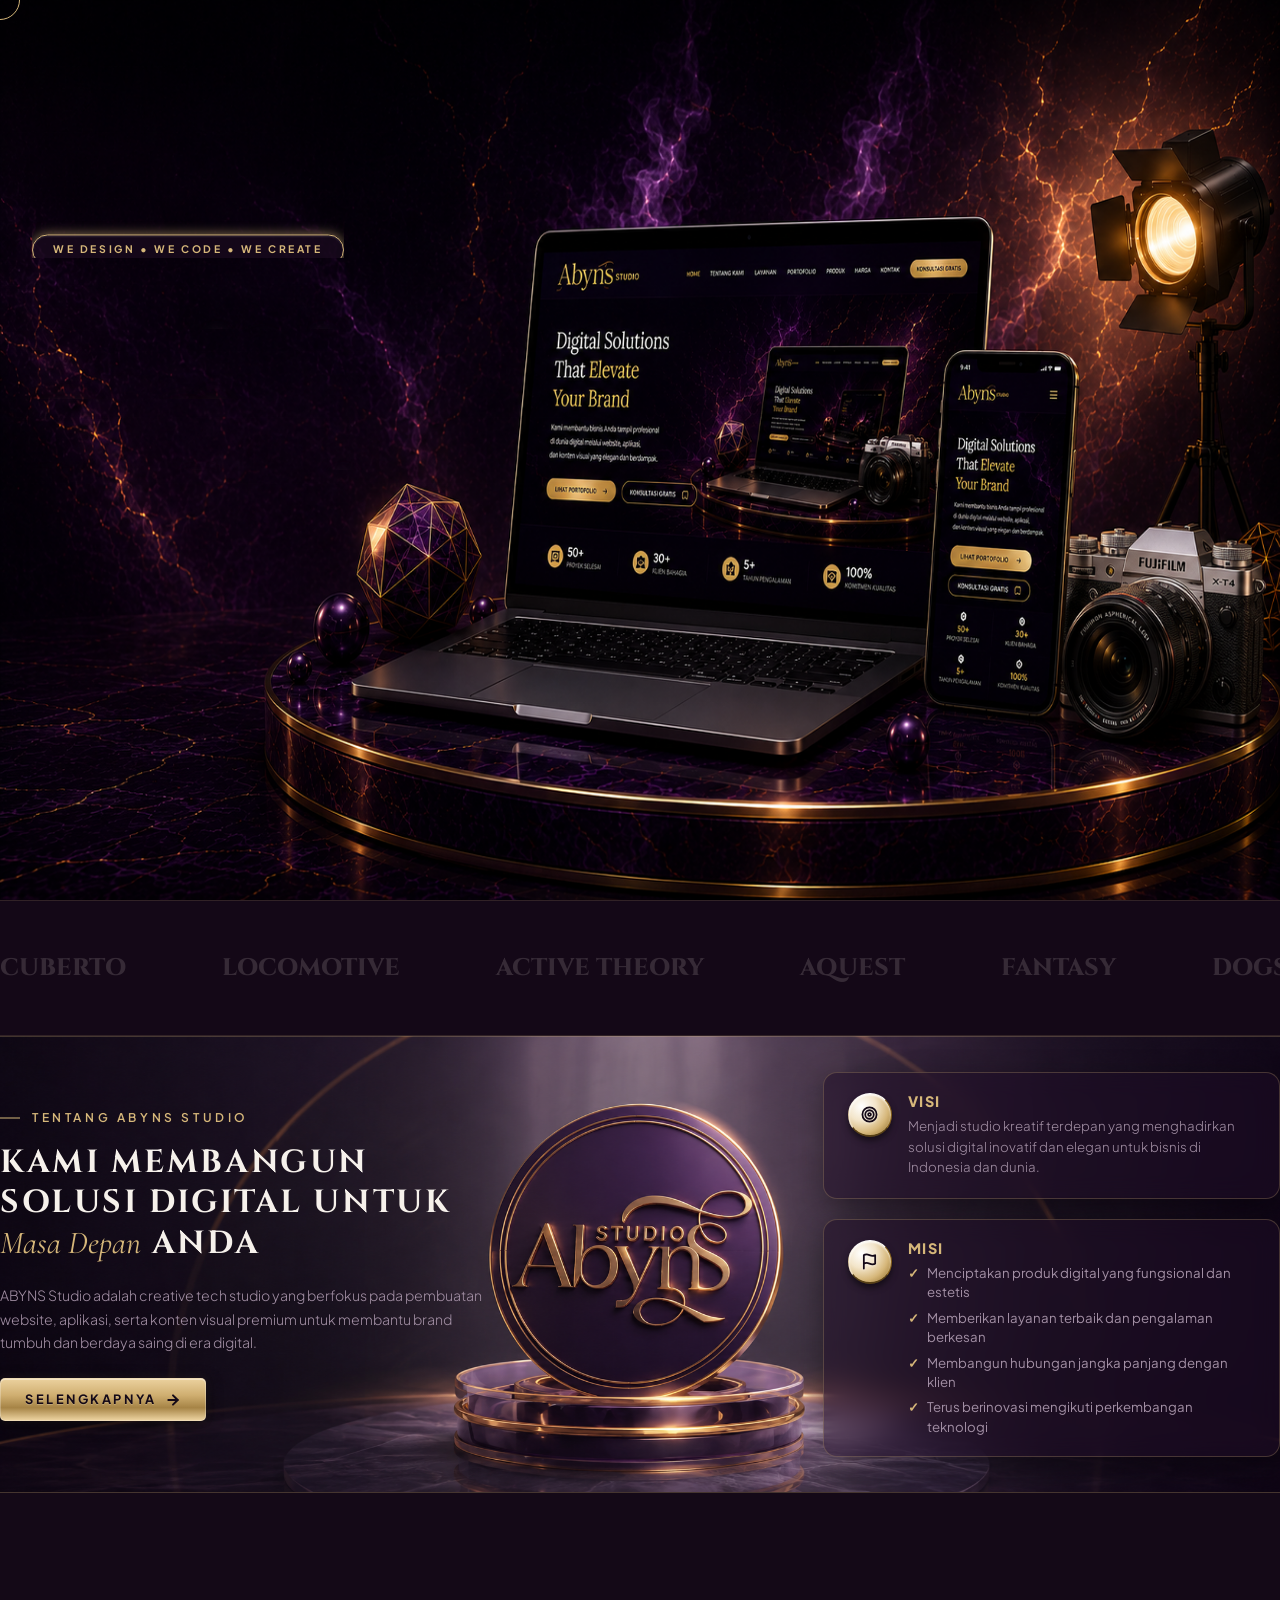
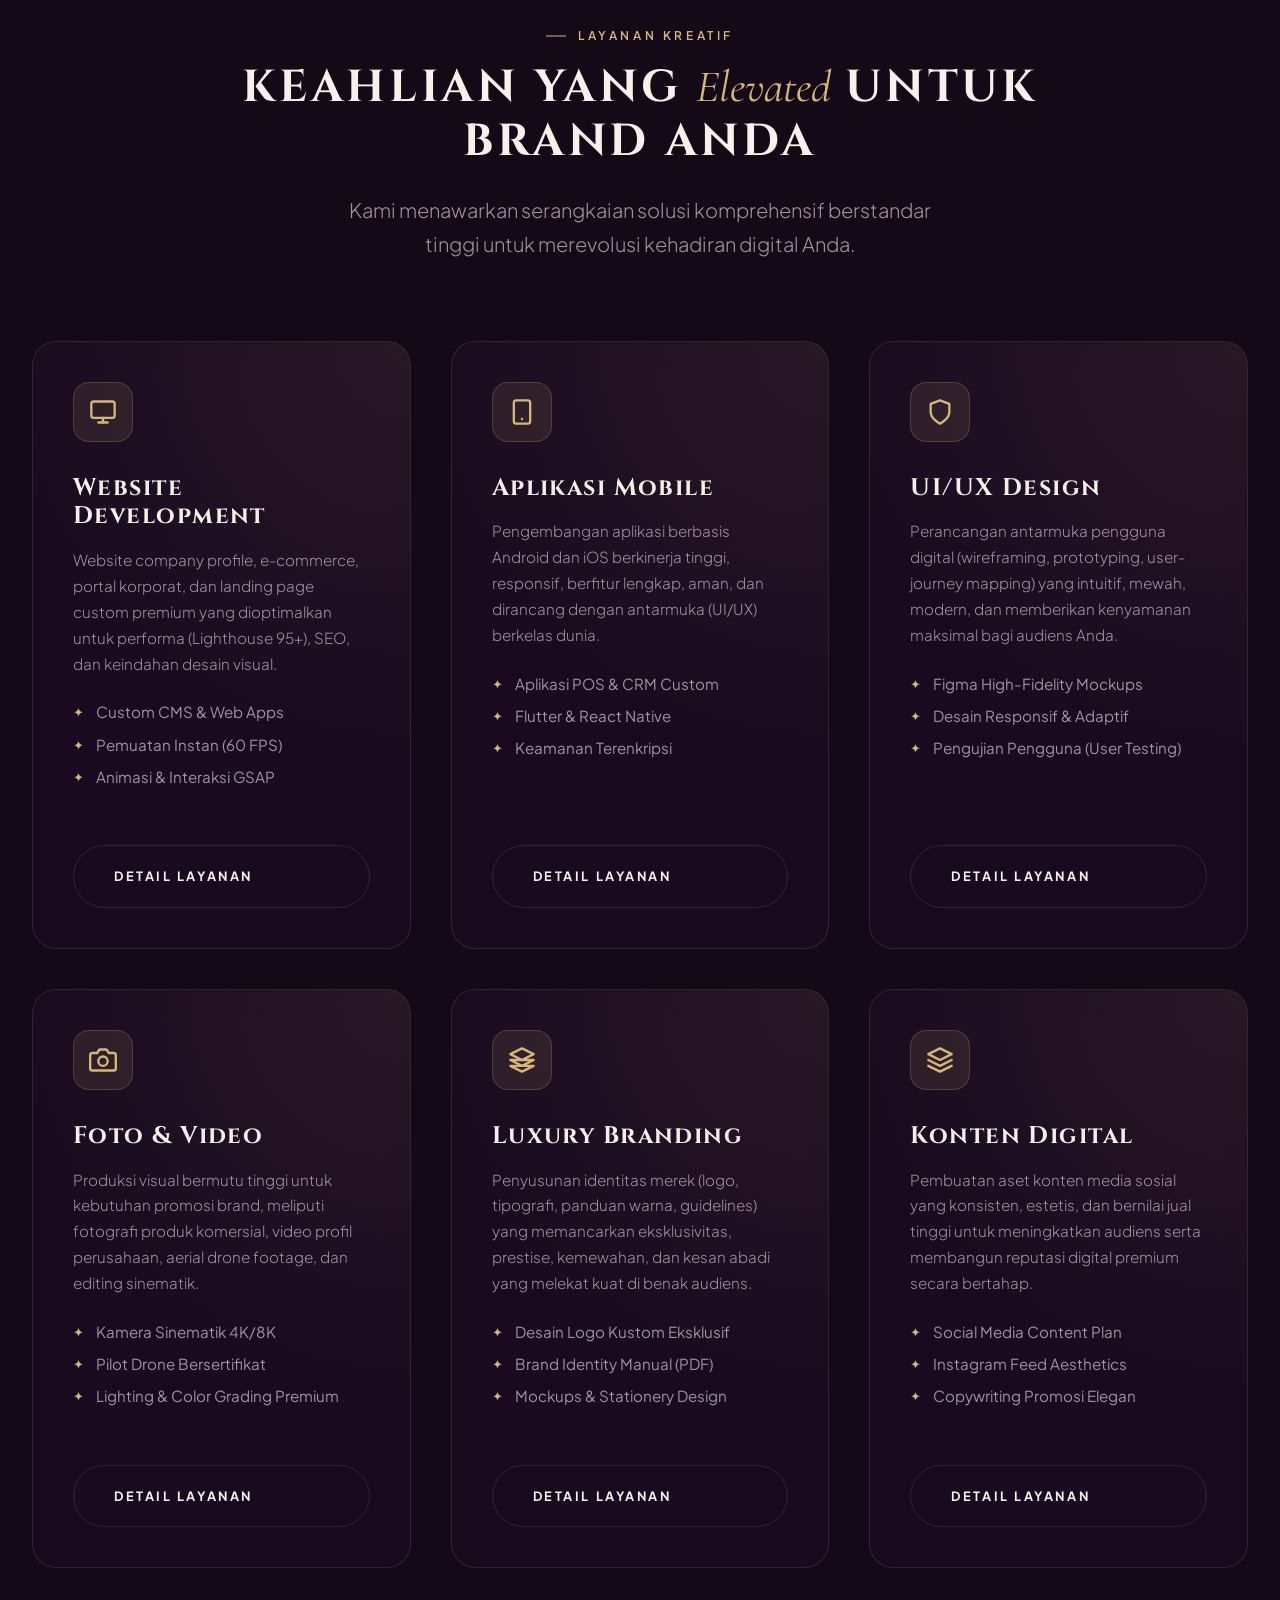
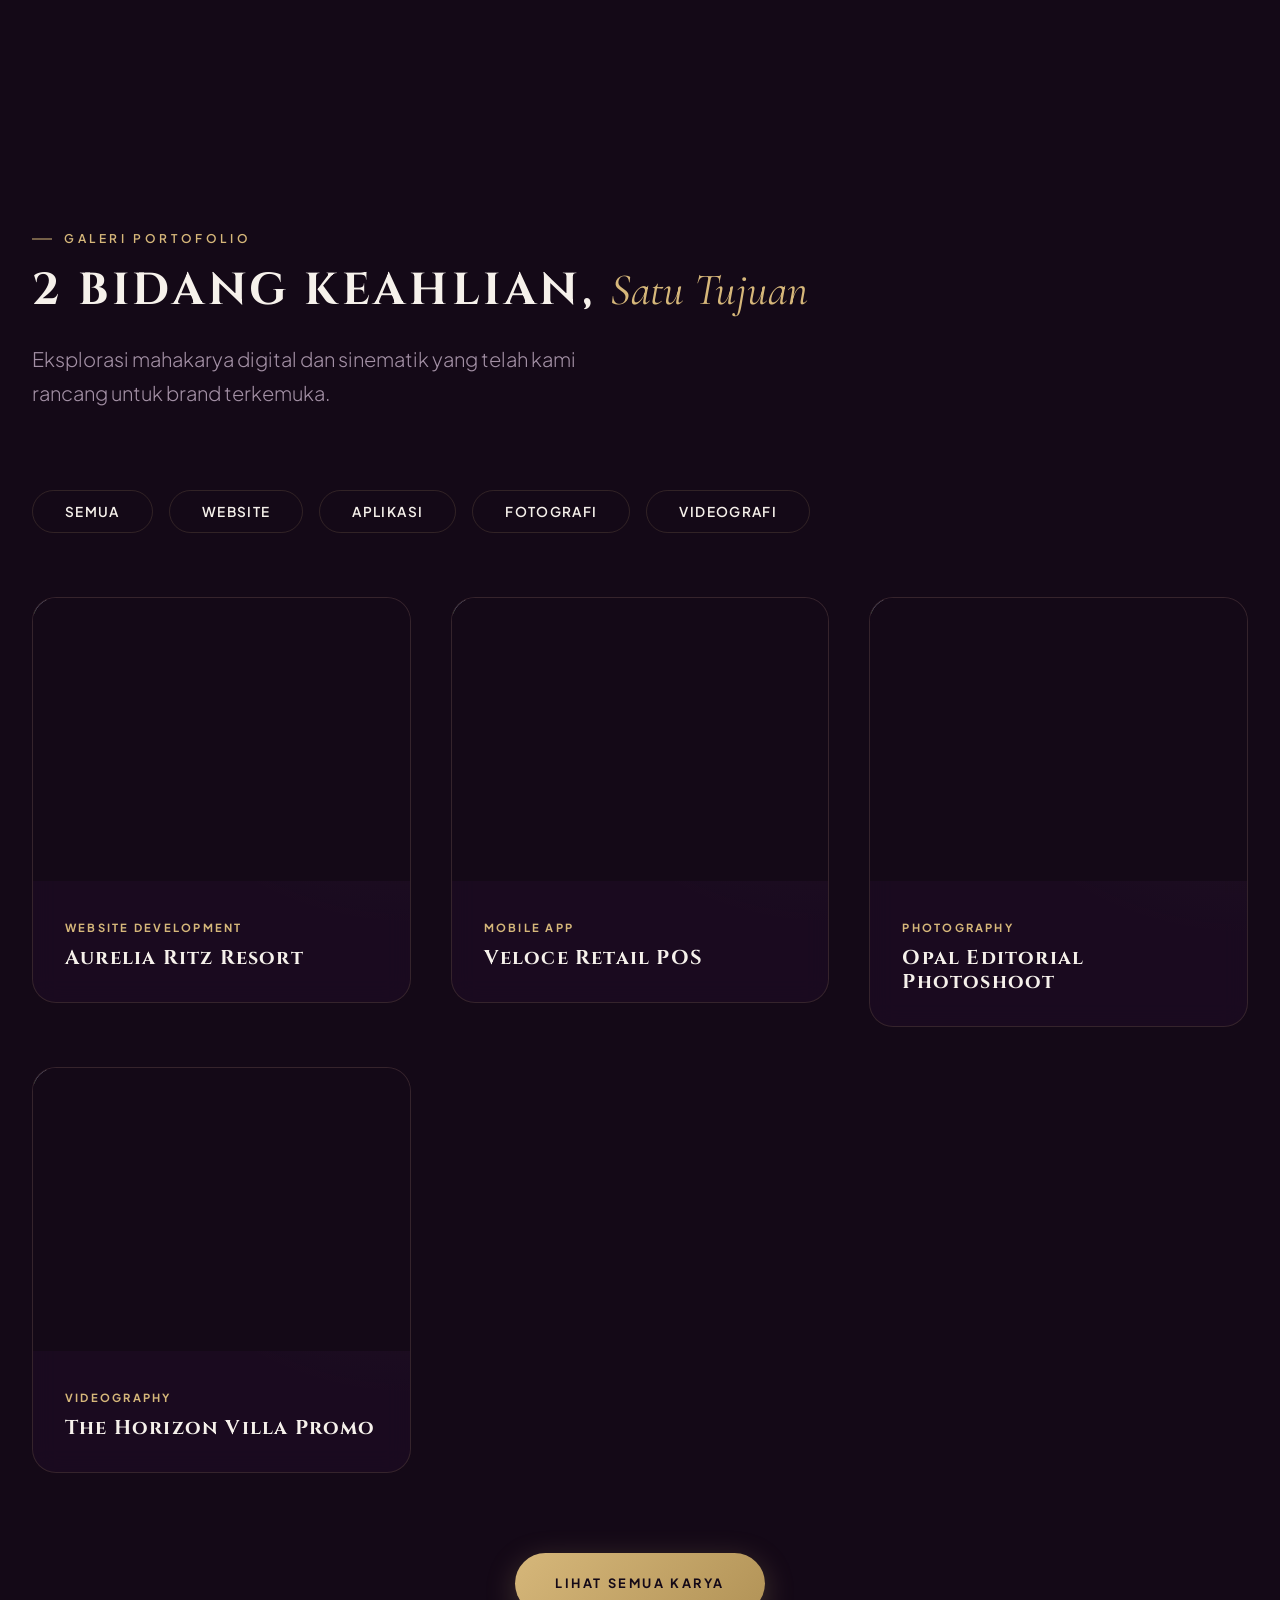
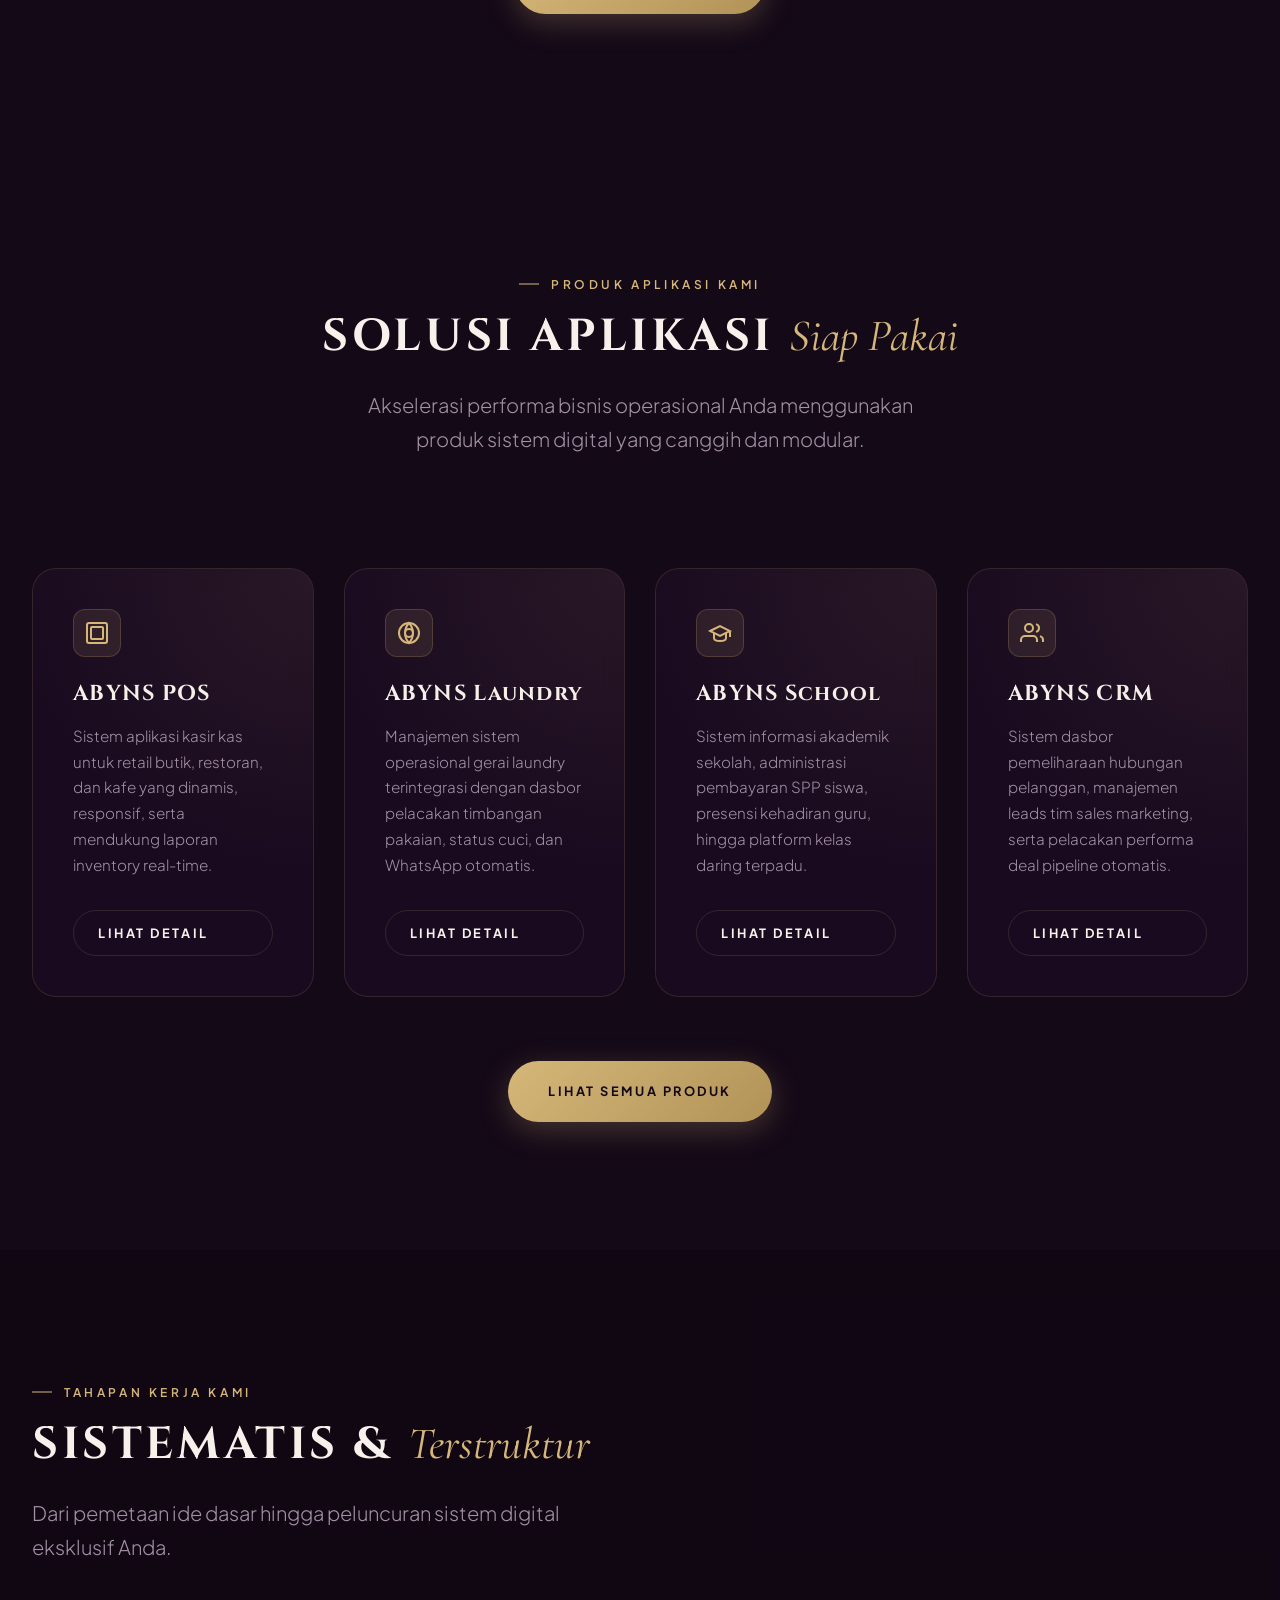
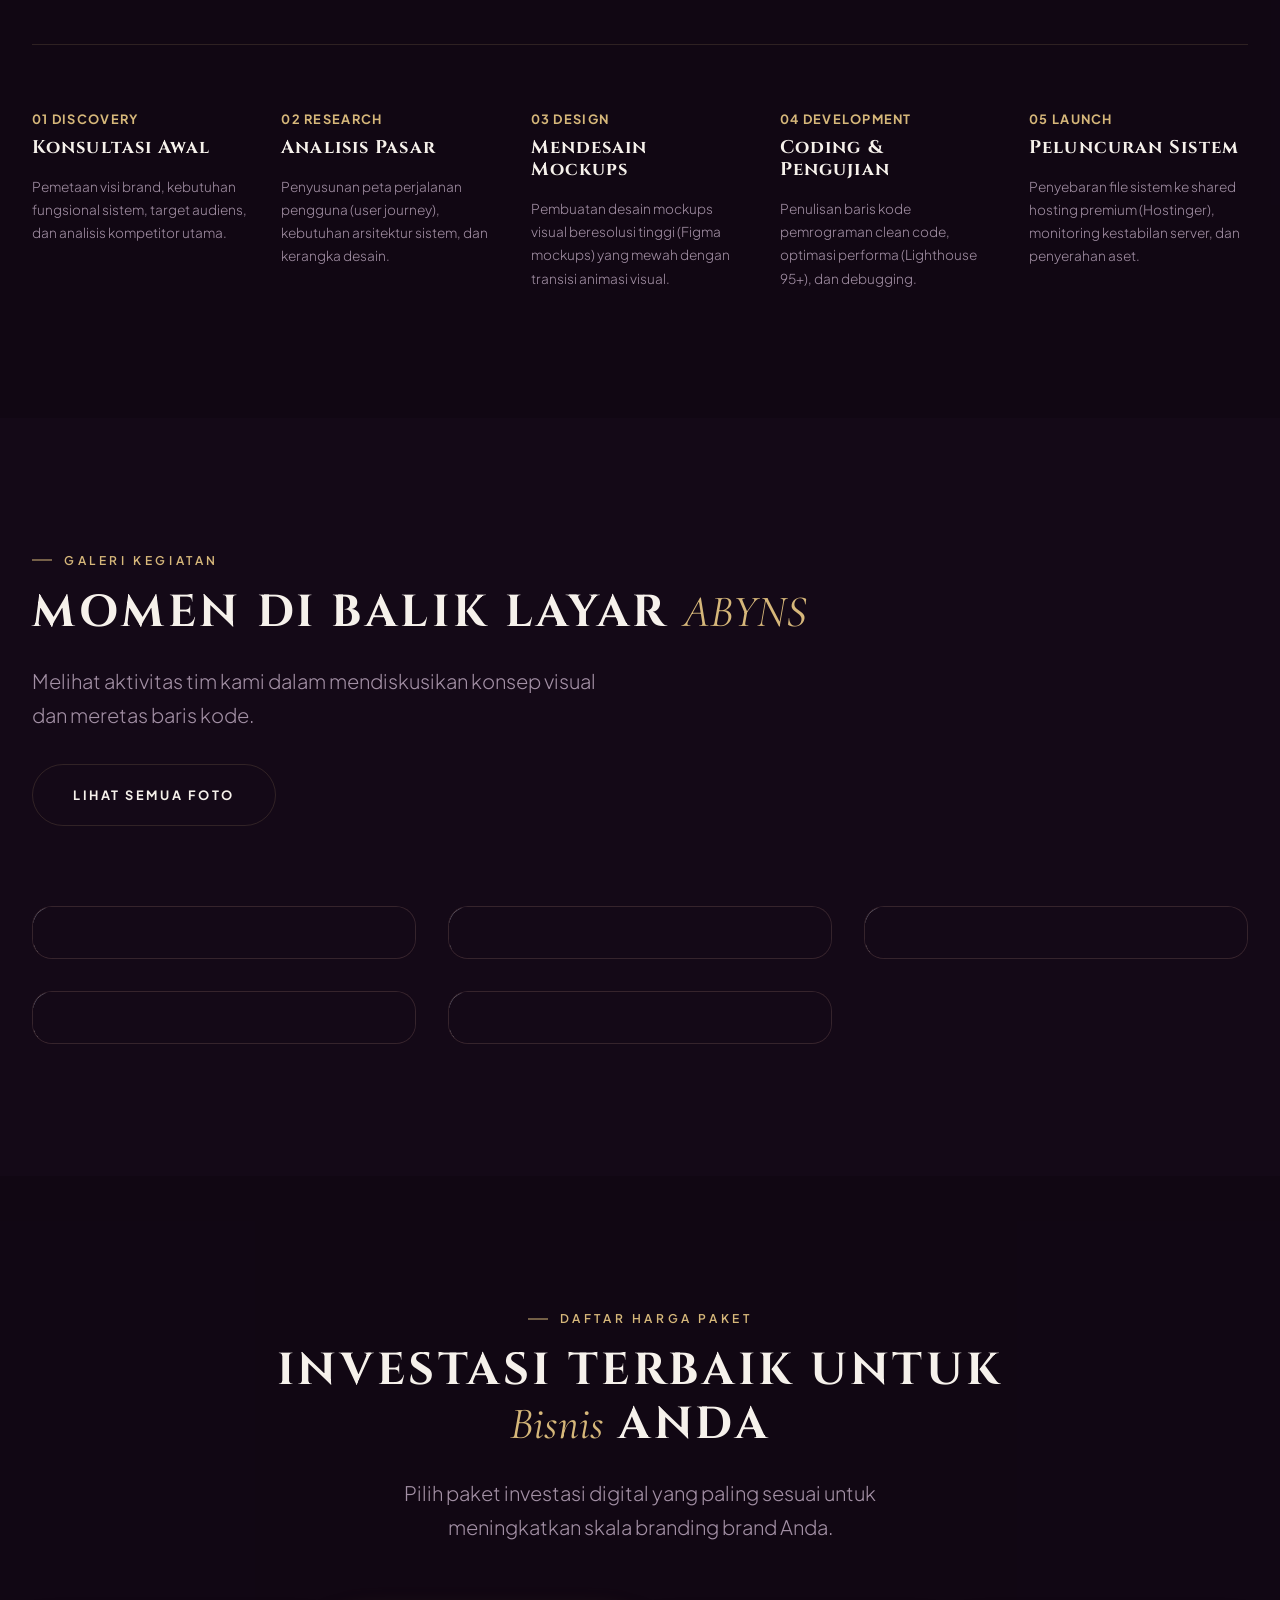
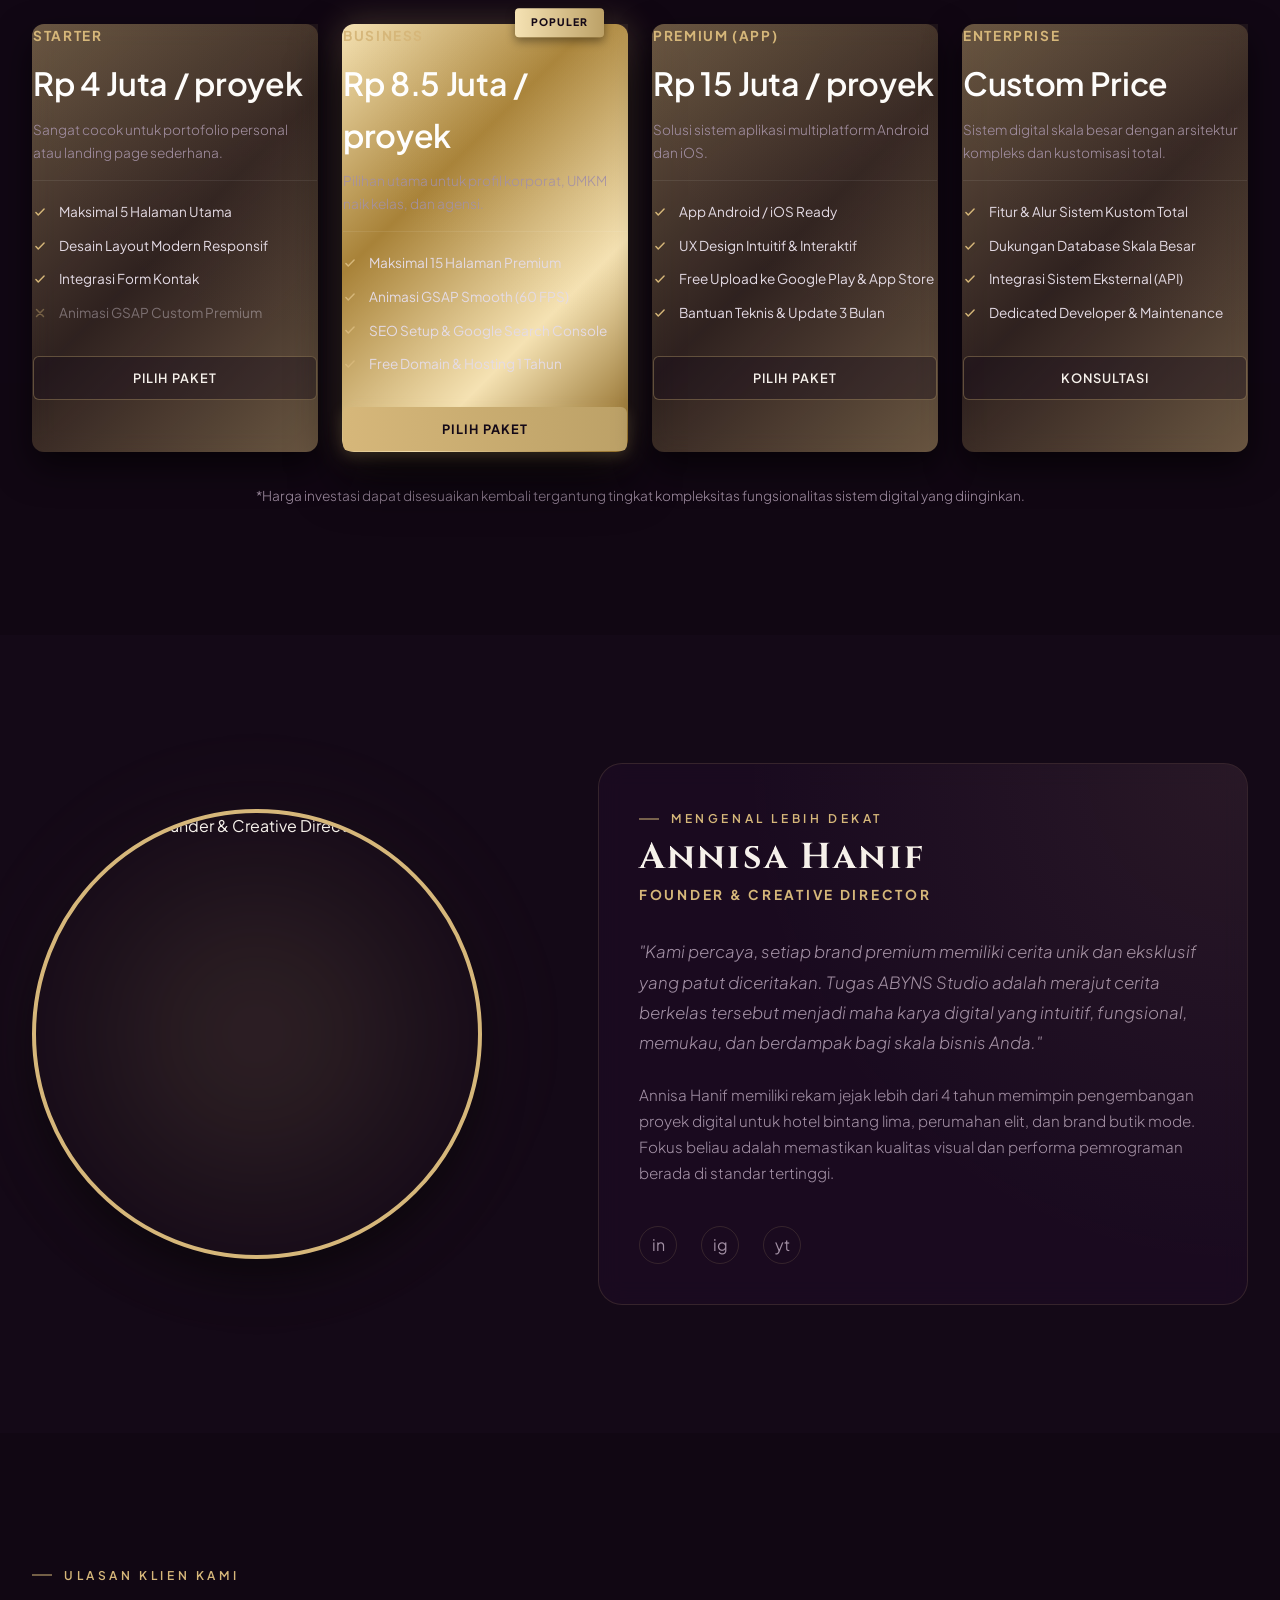
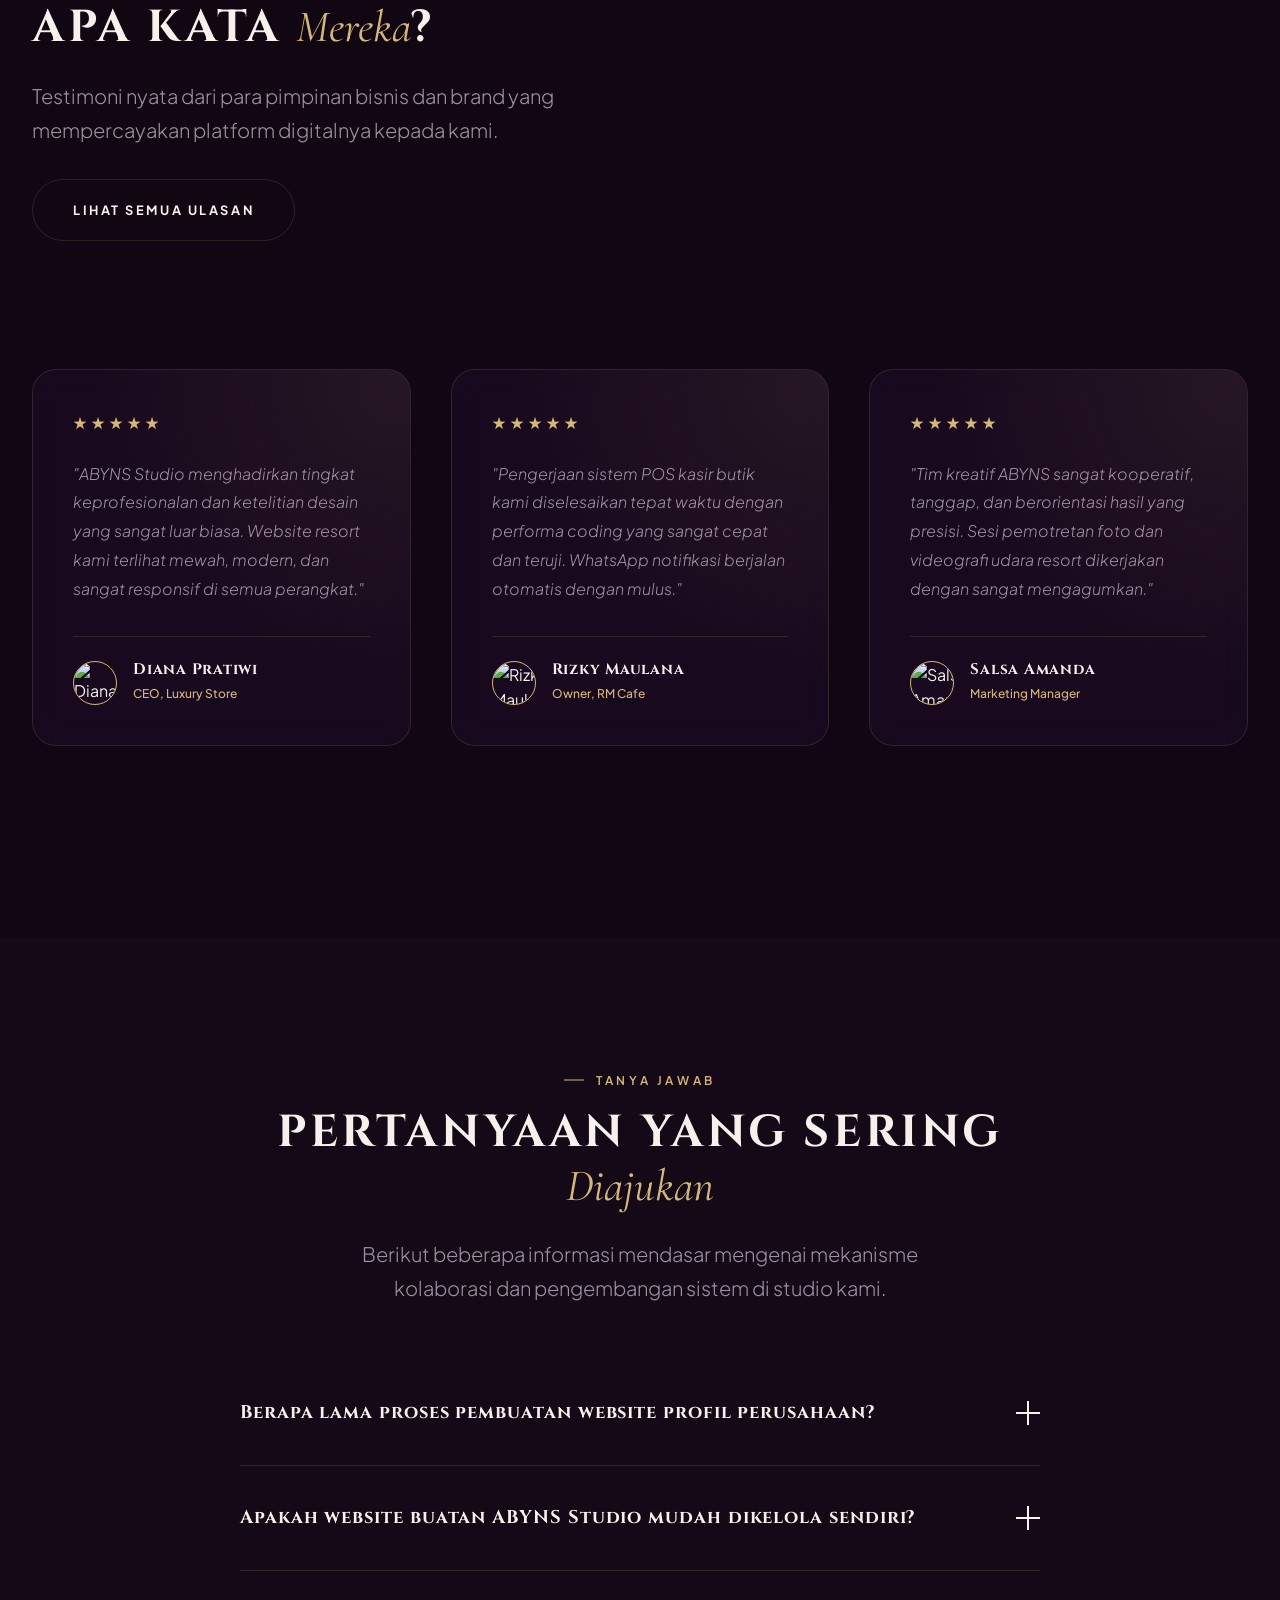
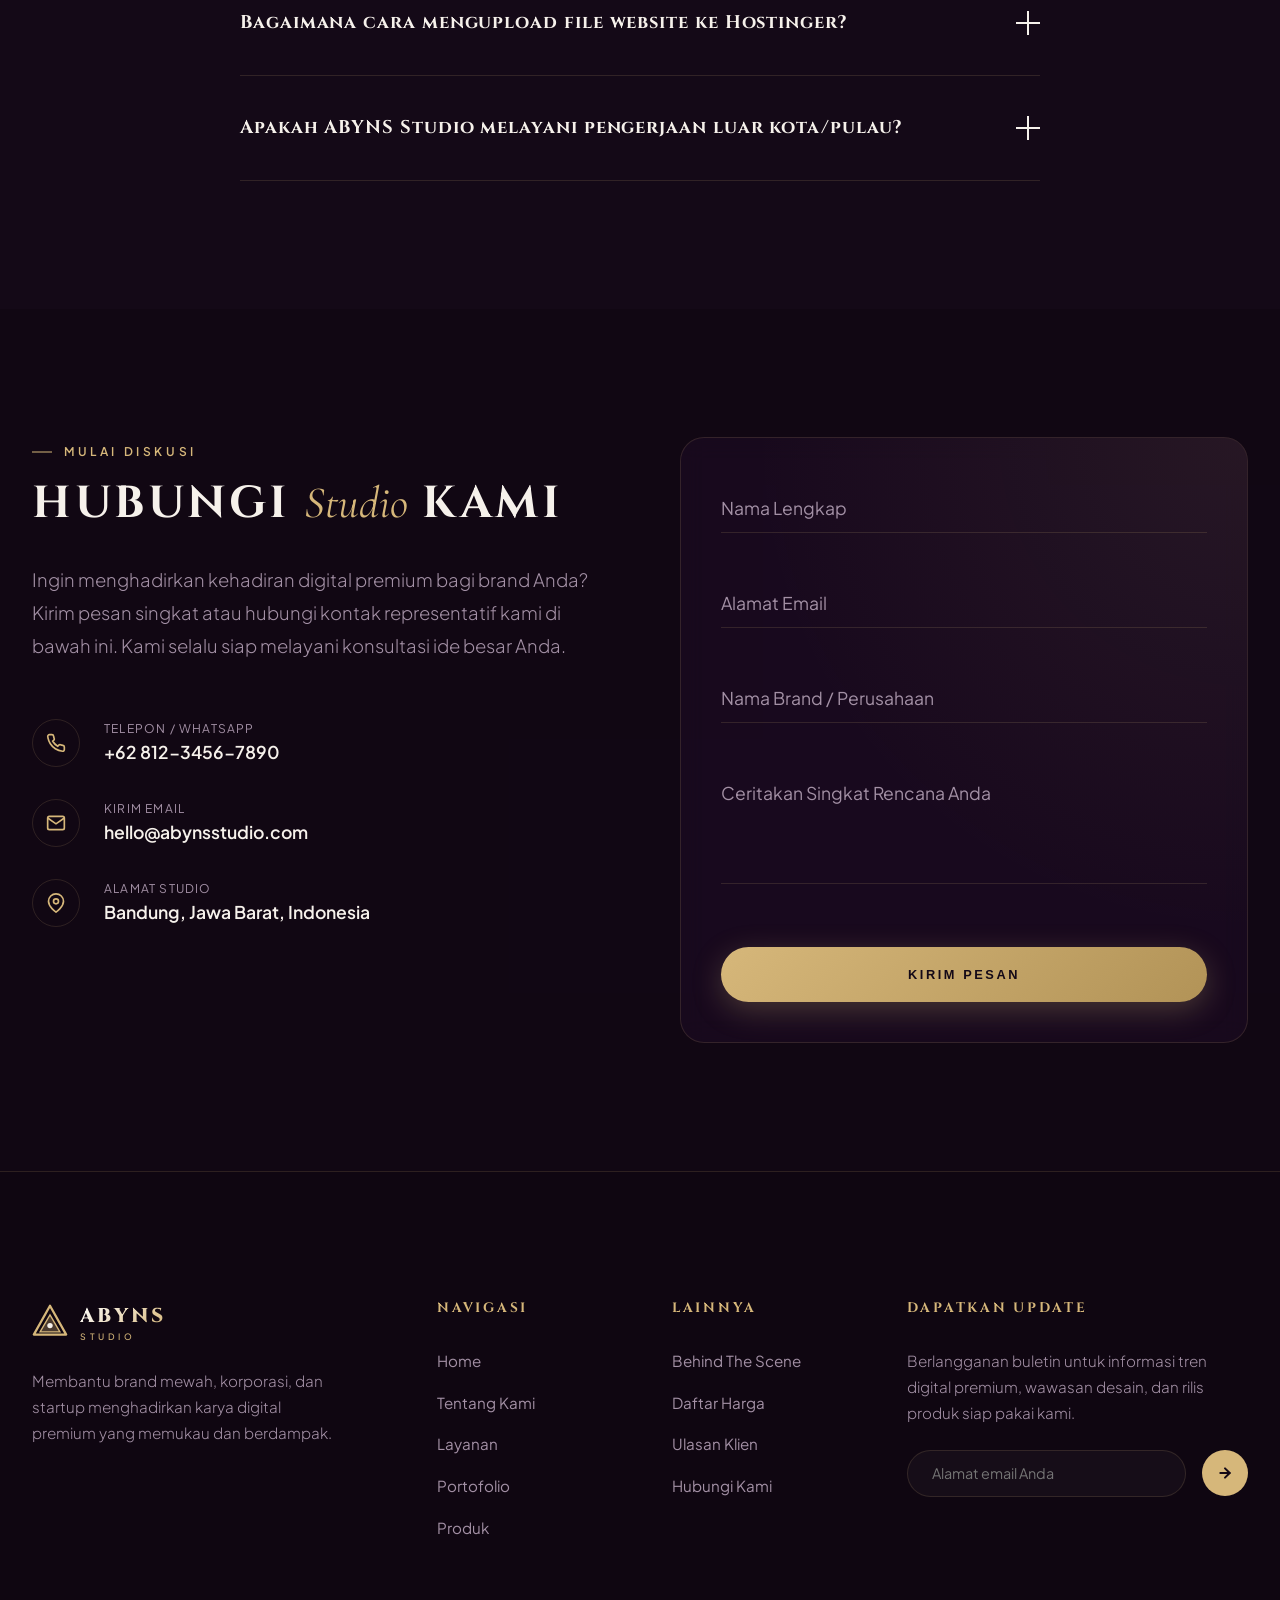
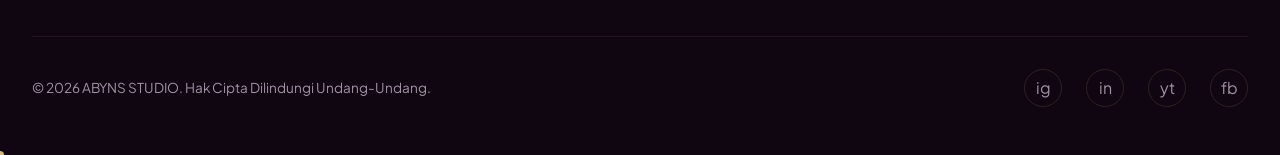
==== index.html @ d25ff54e "feat: implement luxury component library including navigation, interactive glass cards, and premium " ====
<!doctype html>
<html lang="id">
  <head>
    <meta charset="UTF-8" />
    <meta name="viewport" content="width=device-width, initial-scale=1.0" />
    <title>ABYNS STUDIO | Premium Digital & Creative Agency</title>
    <meta
      name="description"
      content="ABYNS Studio adalah creative tech studio premium yang berfokus pada pembuatan website, aplikasi, branding, fotografi, dan videografi untuk luxury brand dan korporat."
    />
    <meta
      name="keywords"
      content="abyns studio, website development, mobile app, ui ux design, luxury branding, photography, videography, company profile premium"
    />

    <!-- Third Party CSS (Swiper) -->
    <link
      rel="stylesheet"
      href="https://cdn.jsdelivr.net/npm/swiper@11/swiper-bundle.min.css"
    />

    <!-- Custom CSS -->
    <link rel="stylesheet" href="css/style.css" />
    <link rel="stylesheet" href="css/components.css" />
    <link rel="stylesheet" href="css/animations.css" />
    <link rel="stylesheet" href="css/responsive.css" />
  </head>
  <body>
    <!-- 1. Custom Interactive Cursor Follower -->
    <!-- (Will be loaded dynamically on desktop viewports via cursor.js) -->

    <!-- 2. Sticky Luxury Navigation Bar -->
    <header
      class="header-nav animate-header"
      style="opacity: 0; transform: translateY(-20px)"
    >
      <a href="index.html" class="logo-container">
        <svg
          class="logo-icon-svg"
          viewBox="0 0 40 40"
          width="36"
          height="36"
          fill="none"
          xmlns="http://www.w3.org/2000/svg"
        >
          <path
            d="M20 2L38 34H2L20 2Z"
            stroke="#d6b77a"
            stroke-width="2.5"
            stroke-linejoin="round"
          />
          <path
            d="M20 12L31 31H9L20 12Z"
            fill="#d6b77a"
            fill-opacity="0.3"
            stroke="#d6b77a"
            stroke-width="1.5"
          />
          <circle cx="20" cy="24" r="3" fill="#f6f1eb" />
        </svg>
        <div>
          <span class="logo-text">ABYNS</span>
          <span class="logo-sub">STUDIO</span>
        </div>
      </a>

      <!-- Desktop Navigation Items -->
      <nav>
        <ul class="nav-list">
          <li><a href="index.html" class="nav-link active">Home</a></li>
          <li class="nav-item-dropdown">
            <a href="about.html" class="nav-link">Tentang Kami</a>
            <!-- Mega Menu Dropdown -->
            <div class="mega-menu">
              <div class="mega-menu-column">
                <h4>Profil Studio</h4>
                <ul class="mega-menu-list">
                  <li class="mega-menu-item">
                    <a href="about.html#story">
                      <span class="mega-menu-title">Cerita Kami</span>
                      <span class="mega-menu-desc"
                        >Perjalanan membangun solusi digital berkelas.</span
                      >
                    </a>
                  </li>
                  <li class="mega-menu-item">
                    <a href="about.html#founder">
                      <span class="mega-menu-title">Profil Founder</span>
                      <span class="mega-menu-desc"
                        >Visi kreatif dari pemimpin kami.</span
                      >
                    </a>
                  </li>
                </ul>
              </div>
              <div class="mega-menu-column">
                <h4>Mengapa Kami</h4>
                <ul class="mega-menu-list">
                  <li class="mega-menu-item">
                    <a href="gallery.html">
                      <span class="mega-menu-title">Behind The Scene</span>
                      <span class="mega-menu-desc"
                        >Melihat cara kerja tim profesional kami.</span
                      >
                    </a>
                  </li>
                  <li class="mega-menu-item">
                    <a href="testimonials.html">
                      <span class="mega-menu-title">Ulasan Klien</span>
                      <span class="mega-menu-desc"
                        >Apa kata brand ternama tentang kami.</span
                      >
                    </a>
                  </li>
                </ul>
              </div>
            </div>
          </li>
          <li><a href="services.html" class="nav-link">Layanan</a></li>
          <li><a href="portfolio.html" class="nav-link">Portofolio</a></li>
          <li><a href="products.html" class="nav-link">Produk</a></li>
          <li><a href="pricing.html" class="nav-link">Harga</a></li>
          <li><a href="contact.html" class="nav-link">Kontak</a></li>
        </ul>
      </nav>

      <!-- Navigation Action Buttons -->
      <a href="contact.html" class="nav-cta-btn magnetic"
        ><span class="magnetic-inner">Konsultasi Gratis</span></a
      >

      <!-- Mobile Hamburg Menu Trigger -->
      <button class="mobile-menu-trigger" aria-label="Toggle Menu">
        <span></span>
        <span></span>
        <span></span>
      </button>
    </header>

    <!-- Mobile Navigation Drawer -->
    <div class="mobile-nav-drawer">
      <ul class="mobile-nav-list">
        <li><a href="index.html" class="mobile-nav-link active">Home</a></li>
        <li><a href="about.html" class="mobile-nav-link">Tentang Kami</a></li>
        <li><a href="services.html" class="mobile-nav-link">Layanan</a></li>
        <li><a href="portfolio.html" class="mobile-nav-link">Portofolio</a></li>
        <li><a href="products.html" class="mobile-nav-link">Produk</a></li>
        <li><a href="pricing.html" class="mobile-nav-link">Harga</a></li>
        <li><a href="contact.html" class="mobile-nav-link">Kontak</a></li>
      </ul>
      <a href="contact.html" class="btn btn-primary" style="padding: 1rem 2rem"
        >Konsultasi Gratis</a
      >
    </div>

    <!-- 4. Hero Section -->
    <section
      class="section hero"
      style="
        min-height: 100vh;
        display: flex;
        align-items: center;
        padding-top: 8rem;
        padding-bottom: 4rem;
        z-index: 2;
        background: url(&quot;assets/images/banner-fix.png&quot;) no-repeat
          center center;
        background-size: cover;
      "
    >
      <div
        class="container hero-container"
        style="
          display: flex;
          flex-direction: column;
          justify-content: center;
          align-items: center;
          gap: 2rem;
          width: 100%;
        "
      >
        <!-- Left Text & Right Mockup Row -->
        <div
          style="
            display: flex;
            width: 100%;
            justify-content: space-between;
            align-items: center;
            gap: 0rem;
            flex-wrap: wrap;
          "
        >
          <!-- Hero Text Content (Left Column) -->
          <div
            class="hero-content"
            style="
              max-width: 650px;
              flex: 1.2;
              display: flex;
              flex-direction: column;
              align-items: flex-start;
            "
          >
            <div class="reveal-text-wrap">
              <span
                class="hero-title-reveal hero-badge"
                style="transform: translateY(100%)"
                >WE DESIGN • WE CODE • WE CREATE</span
              >
            </div>

            <h1 style="margin-bottom: 2rem">
              <span class="reveal-text-wrap" style="display: block"
                ><span
                  class="hero-title-reveal text-white-glow"
                  style="display: block; transform: translateY(100%)"
                  >Digital Solutions</span
                ></span
              >
              <span class="reveal-text-wrap" style="display: block"
                ><span
                  class="hero-title-reveal text-gold-glow font-serif-italic"
                  style="display: block; transform: translateY(100%)"
                  >That Elevate</span
                ></span
              >
              <span class="reveal-text-wrap" style="display: block"
                ><span
                  class="hero-title-reveal text-white-glow"
                  style="display: block; transform: translateY(100%)"
                  >Your Brand</span
                ></span
              >
            </h1>

            <p
              class="hero-desc"
              style="
                opacity: 0;
                transform: translateY(30px);
                margin-bottom: 2.5rem;
                font-size: 1.25rem;
              "
            >
              ABYNS Studio membantu bisnis Anda tampil profesional di dunia
              digital melalui website, aplikasi, dan konten visual yang elegan
              dan berdampak.
            </p>

            <div
              class="hero-ctas"
              style="
                opacity: 0;
                transform: translateY(30px);
                display: flex;
                gap: 1.5rem;
                flex-wrap: wrap;
              "
            >
              <a
                href="portfolio.html"
                class="btn btn-primary btn-shimmer magnetic"
              >
                <span
                  class="magnetic-inner flex"
                  style="
                    align-items: center;
                    gap: 0.5rem;
                    text-transform: uppercase;
                  "
                >
                  LIHAT PORTOFOLIO
                  <svg
                    class="btn-arrow"
                    width="16"
                    height="16"
                    viewBox="0 0 16 16"
                    fill="none"
                    xmlns="http://www.w3.org/2000/svg"
                  >
                    <path
                      d="M3.33334 8H12.6667"
                      stroke="currentColor"
                      stroke-width="2"
                      stroke-linecap="round"
                      stroke-linejoin="round"
                    />
                    <path
                      d="M8 3.33331L12.6667 7.99998L8 12.6666"
                      stroke="currentColor"
                      stroke-width="2"
                      stroke-linecap="round"
                      stroke-linejoin="round"
                    />
                  </svg>
                </span>
              </a>
              <a
                href="contact.html"
                class="btn btn-outline btn-shimmer magnetic"
              >
                <span
                  class="magnetic-inner flex"
                  style="
                    align-items: center;
                    gap: 0.5rem;
                    text-transform: uppercase;
                  "
                >
                  KONSULTASI GRATIS
                  <svg
                    width="16"
                    height="16"
                    viewBox="0 0 24 24"
                    fill="none"
                    stroke="currentColor"
                    stroke-width="2"
                    stroke-linecap="round"
                    stroke-linejoin="round"
                    style="margin-left: 2px"
                  >
                    <path
                      d="M21 15a2 2 0 0 1-2 2H7l-4 4V5a2 2 0 0 1 2-2h14a2 2 0 0 1 2 2z"
                    />
                  </svg>
                </span>
              </a>
            </div>

            <!-- Hero Services Icons row -->
            <div
              class="hero-features"
              style="
                opacity: 0;
                transform: translateY(30px);
                display: flex;
                gap: 2rem;
                margin-top: 3.5rem;
                flex-wrap: wrap;
              "
            >
              <div style="display: flex; align-items: center; gap: 0.75rem">
                <svg
                  width="18"
                  height="18"
                  viewBox="0 0 24 24"
                  fill="none"
                  stroke="var(--color-gold)"
                  stroke-width="2"
                >
                  <rect x="2" y="3" width="20" height="14" rx="2" />
                  <line x1="8" y1="21" x2="16" y2="21" />
                  <line x1="12" y1="17" x2="12" y2="21" />
                </svg>
                <span
                  style="
                    font-size: 0.75rem;
                    font-weight: 600;
                    letter-spacing: 0.1em;
                    text-transform: uppercase;
                    color: var(--color-white);
                  "
                  >Website</span
                >
              </div>
              <div style="display: flex; align-items: center; gap: 0.75rem">
                <svg
                  width="18"
                  height="18"
                  viewBox="0 0 24 24"
                  fill="none"
                  stroke="var(--color-gold)"
                  stroke-width="2"
                >
                  <rect x="5" y="2" width="14" height="20" rx="2" />
                  <line x1="12" y1="18" x2="12" y2="18.01" />
                </svg>
                <span
                  style="
                    font-size: 0.75rem;
                    font-weight: 600;
                    letter-spacing: 0.1em;
                    text-transform: uppercase;
                    color: var(--color-white);
                  "
                  >Aplikasi</span
                >
              </div>
              <div style="display: flex; align-items: center; gap: 0.75rem">
                <svg
                  width="18"
                  height="18"
                  viewBox="0 0 24 24"
                  fill="none"
                  stroke="var(--color-gold)"
                  stroke-width="2"
                >
                  <path
                    d="M23 19a2 2 0 0 1-2 2H3a2 2 0 0 1-2-2V8a2 2 0 0 1 2-2h4l2-3h6l2 3h4a2 2 0 0 1 2 2z"
                  />
                  <circle cx="12" cy="13" r="4" />
                </svg>
                <span
                  style="
                    font-size: 0.75rem;
                    font-weight: 600;
                    letter-spacing: 0.1em;
                    text-transform: uppercase;
                    color: var(--color-white);
                  "
                  >Foto & Video</span
                >
              </div>
              <div style="display: flex; align-items: center; gap: 0.75rem">
                <svg
                  width="18"
                  height="18"
                  viewBox="0 0 24 24"
                  fill="none"
                  stroke="var(--color-gold)"
                  stroke-width="2"
                >
                  <path
                    d="M12 2L2 7l10 5 10-5-10-5zM2 17l10 5 10-5M2 12l10 5 10-5"
                  />
                </svg>
                <span
                  style="
                    font-size: 0.75rem;
                    font-weight: 600;
                    letter-spacing: 0.1em;
                    text-transform: uppercase;
                    color: var(--color-white);
                  "
                  >Branding</span
                >
              </div>
            </div>
          </div>

          <!-- Hero Realistic Mockup (Right Column) -->
          <div
            class="hero-visual-container"
            style="
              opacity: 0;
              scale: 0.9;
              transform: translateY(40px);
              flex: 1.2;
              display: flex;
              justify-content: center;
              position: relative;
              min-width: 320px;
            "
          >
            <div
              class="hero-visual-podium animate-float"
              style="
                position: relative;
                max-width: 650px;
                width: 100%;
                display: flex;
                align-items: center;
                justify-content: center;
              "
            >
              <!-- Devices item overlay standing natively on the right side -->
              <!-- <img
                src="assets/images/item-banner.png"
                alt="Devices Showcase"
                style="
                  width: 100%;
                  height: auto;
                  filter: drop-shadow(0 30px 60px rgba(0, 0, 0, 0.95));
                  z-index: 5;
                "
              /> -->
            </div>
          </div>
        </div>

        <!-- Unified Hero Stats Bar -->
        <div
          class="hero-stats-bar"
          style="
            opacity: 0;
            transform: translateY(30px);
            width: 100%;
            z-index: 3;
          "
        >
          <div class="hero-stats-card hero-stats-grid">
            <!-- Stat 1 -->
            <div style="display: flex; align-items: center; gap: 1rem">
              <div class="stat-icon-wrapper">
                <svg
                  width="20"
                  height="20"
                  viewBox="0 0 24 24"
                  fill="none"
                  stroke="var(--color-gold)"
                  stroke-width="2.5"
                >
                  <path
                    d="M6 9H4.5a2.5 2.5 0 0 1 0-5H6M18 9h1.5a2.5 2.5 0 0 0 0-5H18M4 22h16M10 14.66V17c0 .55-.45 1-1 1H4v2h16v-2h-5c-.55 0-1-.45-1-1v-2.34M12 2a4 4 0 0 1 4 4v5a4 4 0 0 1-8 0V6a4 4 0 0 1 4-4z"
                  />
                </svg>
              </div>
              <div>
                <div
                  style="
                    font-family: var(--font-body);
                    font-size: 1.4rem;
                    font-weight: 700;
                    color: var(--color-white);
                    line-height: 1.2;
                  "
                >
                  50+
                </div>
                <div
                  style="
                    font-size: 0.75rem;
                    color: #a390a5;
                    letter-spacing: 0.05em;
                    text-transform: uppercase;
                  "
                >
                  Proyek Selesai
                </div>
              </div>
            </div>

            <!-- Stat 2 -->
            <div style="display: flex; align-items: center; gap: 1rem">
              <div class="stat-icon-wrapper">
                <svg
                  width="20"
                  height="20"
                  viewBox="0 0 24 24"
                  fill="none"
                  stroke="var(--color-gold)"
                  stroke-width="2.5"
                >
                  <circle cx="12" cy="12" r="10" />
                  <path d="M8 14s1.5 2 4 2 4-2 4-2M9 9h.01M15 9h.01" />
                </svg>
              </div>
              <div>
                <div
                  style="
                    font-family: var(--font-body);
                    font-size: 1.4rem;
                    font-weight: 700;
                    color: var(--color-white);
                    line-height: 1.2;
                  "
                >
                  30+
                </div>
                <div
                  style="
                    font-size: 0.75rem;
                    color: #a390a5;
                    letter-spacing: 0.05em;
                    text-transform: uppercase;
                  "
                >
                  Klien Bahagia
                </div>
              </div>
            </div>

            <!-- Stat 3 -->
            <div style="display: flex; align-items: center; gap: 1rem">
              <div class="stat-icon-wrapper">
                <svg
                  width="20"
                  height="20"
                  viewBox="0 0 24 24"
                  fill="none"
                  stroke="var(--color-gold)"
                  stroke-width="2.5"
                >
                  <rect x="3" y="4" width="18" height="18" rx="2" ry="2" />
                  <line x1="16" y1="2" x2="16" y2="6" />
                  <line x1="8" y1="2" x2="8" y2="6" />
                  <line x1="3" y1="10" x2="21" y2="10" />
                </svg>
              </div>
              <div>
                <div
                  style="
                    font-family: var(--font-body);
                    font-size: 1.4rem;
                    font-weight: 700;
                    color: var(--color-white);
                    line-height: 1.2;
                  "
                >
                  5+
                </div>
                <div
                  style="
                    font-size: 0.75rem;
                    color: #a390a5;
                    letter-spacing: 0.05em;
                    text-transform: uppercase;
                  "
                >
                  Tahun Pengalaman
                </div>
              </div>
            </div>

            <!-- Stat 4 -->
            <div style="display: flex; align-items: center; gap: 1rem">
              <div class="stat-icon-wrapper">
                <svg
                  width="20"
                  height="20"
                  viewBox="0 0 24 24"
                  fill="none"
                  stroke="var(--color-gold)"
                  stroke-width="2.5"
                >
                  <path d="M12 22s8-4 8-10V5l-8-3-8 3v7c0 6 8 10 8 10z" />
                </svg>
              </div>
              <div>
                <div
                  style="
                    font-family: var(--font-body);
                    font-size: 1.4rem;
                    font-weight: 700;
                    color: var(--color-white);
                    line-height: 1.2;
                  "
                >
                  100%
                </div>
                <div
                  style="
                    font-size: 0.75rem;
                    color: #a390a5;
                    letter-spacing: 0.05em;
                    text-transform: uppercase;
                  "
                >
                  Komitmen Kualitas
                </div>
              </div>
            </div>
          </div>
        </div>
      </div>
    </section>

    <!-- 6. Client Logo Marquee Wall -->
    <section class="marquee-container" style="z-index: 2">
      <div class="marquee-content">
        <div class="marquee-logo">CUBERTO</div>
        <div class="marquee-logo">LOCOMOTIVE</div>
        <div class="marquee-logo">ACTIVE THEORY</div>
        <div class="marquee-logo">AQUEST</div>
        <div class="marquee-logo">FANTASY</div>
        <div class="marquee-logo">DOGSTUDIO</div>
        <div class="marquee-logo">FIREART</div>
        <!-- Duplicate for infinite effect -->
        <div class="marquee-logo">CUBERTO</div>
        <div class="marquee-logo">LOCOMOTIVE</div>
        <div class="marquee-logo">ACTIVE THEORY</div>
        <div class="marquee-logo">AQUEST</div>
        <div class="marquee-logo">FANTASY</div>
        <div class="marquee-logo">DOGSTUDIO</div>
        <div class="marquee-logo">FIREART</div>
      </div>
    </section>

    <!-- 7. About ABYNS (Storytelling Section) -->
    <!-- 7. About ABYNS (Storytelling Section) -->
    <!-- 7. About ABYNS (Storytelling Section) -->
    <section
      id="about"
      class="section section-about"
      style="
        z-index: 2;
        width: 100%;
        aspect-ratio: 2100 / 749 !important;
        min-height: auto !important;
        background: url(&quot;assets/images/coin-bg.png&quot;) no-repeat center
          center;
        background-size: cover !important;
        display: flex !important;
        align-items: center !important;
        padding: 0 !important;
        margin: 0;
        border-top: 1.5px solid rgba(214, 183, 122, 0.25);
        border-bottom: 1.5px solid rgba(214, 183, 122, 0.25);
      "
    >
      <div class="container about-grid-container">
        <!-- Column 1 (Left Info Pane) -->
        <div class="about-info-col">
          <div class="section-tag">Tentang ABYNS STUDIO</div>
          <h2
            class="text-reveal"
            style="font-size: 2rem; line-height: 1.25; margin-bottom: 1.25rem"
          >
            Kami Membangun Solusi Digital Untuk
            <span class="text-gold font-serif-italic">Masa Depan</span> Anda
          </h2>

          <p
            class="about-desc-text"
            style="
              font-size: 0.88rem;
              line-height: 1.65;
              color: var(--color-text-secondary);
              margin-bottom: 1.5rem;
            "
          >
            ABYNS Studio adalah creative tech studio yang berfokus pada
            pembuatan website, aplikasi, serta konten visual premium untuk
            membantu brand tumbuh dan berdaya saing di era digital.
          </p>

          <a href="about.html" class="btn btn-metallic btn-shimmer magnetic">
            <span
              class="magnetic-inner flex"
              style="
                align-items: center;
                gap: 0.5rem;
                text-transform: uppercase;
              "
            >
              SELENGKAPNYA
              <svg
                class="btn-arrow"
                width="16"
                height="16"
                viewBox="0 0 16 16"
                fill="none"
                xmlns="http://www.w3.org/2000/svg"
              >
                <path
                  d="M3.33334 8H12.6667"
                  stroke="currentColor"
                  stroke-width="2"
                  stroke-linecap="round"
                  stroke-linejoin="round"
                />
                <path
                  d="M8 3.33331L12.6667 7.99998L8 12.6666"
                  stroke="currentColor"
                  stroke-width="2"
                  stroke-linecap="round"
                  stroke-linejoin="round"
                />
              </svg>
            </span>
          </a>
        </div>

        <!-- Column 2 (Right Visi & Misi Cards) -->
        <div class="about-cards-col stagger-container">
          <!-- Visi Card -->
          <div class="about-glass-card stagger-item">
            <div class="stat-icon-wrapper about-card-icon">
              <svg
                width="20"
                height="20"
                viewBox="0 0 24 24"
                fill="none"
                stroke="currentColor"
                stroke-width="2.5"
                stroke-linecap="round"
                stroke-linejoin="round"
              >
                <circle cx="12" cy="12" r="10" />
                <circle cx="12" cy="12" r="6" />
                <circle cx="12" cy="12" r="2" />
              </svg>
            </div>
            <div>
              <h4 class="about-card-title">VISI</h4>
              <p class="about-card-desc">
                Menjadi studio kreatif terdepan yang menghadirkan solusi digital
                inovatif dan elegan untuk bisnis di Indonesia dan dunia.
              </p>
            </div>
          </div>

          <!-- Misi Card -->
          <div class="about-glass-card stagger-item">
            <div class="stat-icon-wrapper about-card-icon">
              <svg
                width="20"
                height="20"
                viewBox="0 0 24 24"
                fill="none"
                stroke="currentColor"
                stroke-width="2.5"
                stroke-linecap="round"
                stroke-linejoin="round"
              >
                <path
                  d="M4 15s1-1 4-1 5 2 8 2 4-1 4-1V3s-1 1-4 1-5-2-8-2-4 1-4 1z"
                />
                <line x1="4" y1="22" x2="4" y2="15" />
              </svg>
            </div>
            <div>
              <h4 class="about-card-title">MISI</h4>
              <ul class="about-misi-list">
                <li>
                  <span class="misi-check">✓</span> Menciptakan produk digital
                  yang fungsional dan estetis
                </li>
                <li>
                  <span class="misi-check">✓</span> Memberikan layanan terbaik
                  dan pengalaman berkesan
                </li>
                <li>
                  <span class="misi-check">✓</span> Membangun hubungan jangka
                  panjang dengan klien
                </li>
                <li>
                  <span class="misi-check">✓</span> Terus berinovasi mengikuti
                  perkembangan teknologi
                </li>
              </ul>
            </div>
          </div>
        </div>
      </div>
    </section>

    <!-- 8. Services Grid (Layanan Kami) -->
    <section id="services" class="section section-services" style="z-index: 2">
      <div class="container">
        <div
          class="section-header text-center"
          style="margin-left: auto; margin-right: auto"
        >
          <div class="section-tag">Layanan Kreatif</div>
          <h2 class="text-reveal">
            Keahlian Yang
            <span class="text-gold font-serif-italic">Elevated</span> Untuk
            Brand Anda
          </h2>
          <p
            class="section-desc text-center"
            style="margin-left: auto; margin-right: auto"
          >
            Kami menawarkan serangkaian solusi komprehensif berstandar tinggi
            untuk merevolusi kehadiran digital Anda.
          </p>
        </div>

        <div class="grid services-grid stagger-container">
          <!-- Service 1: Website Development -->
          <div class="glass-card service-card stagger-item gold-glow-border">
            <div>
              <div class="service-icon-box">
                <svg
                  viewBox="0 0 24 24"
                  stroke-linecap="round"
                  stroke-linejoin="round"
                >
                  <rect
                    x="2"
                    y="3"
                    width="20"
                    height="14"
                    rx="2"
                    stroke-width="2"
                  />
                  <line x1="8" y1="21" x2="16" y2="21" stroke-width="2" />
                  <line x1="12" y1="17" x2="12" y2="21" stroke-width="2" />
                </svg>
              </div>
              <h3 class="service-title">Website Development</h3>
              <p>
                Website company profile, e-commerce, portal korporat, dan
                landing page custom premium yang dioptimalkan untuk performa
                (Lighthouse 95+), SEO, dan keindahan desain visual.
              </p>
              <ul class="service-list">
                <li class="service-list-item">Custom CMS & Web Apps</li>
                <li class="service-list-item">Pemuatan Instan (60 FPS)</li>
                <li class="service-list-item">Animasi & Interaksi GSAP</li>
              </ul>
            </div>
            <a
              href="services.html#web"
              class="btn btn-outline magnetic"
              style="margin-top: 1.5rem"
              ><span class="magnetic-inner">Detail Layanan</span></a
            >
          </div>

          <!-- Service 2: Mobile App Development -->
          <div class="glass-card service-card stagger-item gold-glow-border">
            <div>
              <div class="service-icon-box">
                <svg
                  viewBox="0 0 24 24"
                  stroke-linecap="round"
                  stroke-linejoin="round"
                >
                  <rect
                    x="5"
                    y="2"
                    width="14"
                    height="20"
                    rx="2"
                    stroke-width="2"
                  />
                  <line x1="12" y1="18" x2="12" y2="18.01" stroke-width="2" />
                </svg>
              </div>
              <h3 class="service-title">Aplikasi Mobile</h3>
              <p>
                Pengembangan aplikasi berbasis Android dan iOS berkinerja
                tinggi, responsif, berfitur lengkap, aman, dan dirancang dengan
                antarmuka (UI/UX) berkelas dunia.
              </p>
              <ul class="service-list">
                <li class="service-list-item">Aplikasi POS & CRM Custom</li>
                <li class="service-list-item">Flutter & React Native</li>
                <li class="service-list-item">Keamanan Terenkripsi</li>
              </ul>
            </div>
            <a
              href="services.html#app"
              class="btn btn-outline magnetic"
              style="margin-top: 1.5rem"
              ><span class="magnetic-inner">Detail Layanan</span></a
            >
          </div>

          <!-- Service 3: UI/UX Design -->
          <div class="glass-card service-card stagger-item gold-glow-border">
            <div>
              <div class="service-icon-box">
                <svg
                  viewBox="0 0 24 24"
                  stroke-linecap="round"
                  stroke-linejoin="round"
                >
                  <path
                    d="M12 22s8-4 8-10V5l-8-3-8 3v7c0 6 8 10 8 10z"
                    stroke-width="2"
                  />
                </svg>
              </div>
              <h3 class="service-title">UI/UX Design</h3>
              <p>
                Perancangan antarmuka pengguna digital (wireframing,
                prototyping, user-journey mapping) yang intuitif, mewah, modern,
                dan memberikan kenyamanan maksimal bagi audiens Anda.
              </p>
              <ul class="service-list">
                <li class="service-list-item">Figma High-Fidelity Mockups</li>
                <li class="service-list-item">Desain Responsif & Adaptif</li>
                <li class="service-list-item">
                  Pengujian Pengguna (User Testing)
                </li>
              </ul>
            </div>
            <a
              href="services.html#uiux"
              class="btn btn-outline magnetic"
              style="margin-top: 1.5rem"
              ><span class="magnetic-inner">Detail Layanan</span></a
            >
          </div>

          <!-- Service 4: Foto & Video Production -->
          <div class="glass-card service-card stagger-item gold-glow-border">
            <div>
              <div class="service-icon-box">
                <svg
                  viewBox="0 0 24 24"
                  stroke-linecap="round"
                  stroke-linejoin="round"
                >
                  <path
                    d="M23 19a2 2 0 0 1-2 2H3a2 2 0 0 1-2-2V8a2 2 0 0 1 2-2h4l2-3h6l2 3h4a2 2 0 0 1 2 2z"
                    stroke-width="2"
                  />
                  <circle cx="12" cy="13" r="4" stroke-width="2" />
                </svg>
              </div>
              <h3 class="service-title">Foto & Video</h3>
              <p>
                Produksi visual bermutu tinggi untuk kebutuhan promosi brand,
                meliputi fotografi produk komersial, video profil perusahaan,
                aerial drone footage, dan editing sinematik.
              </p>
              <ul class="service-list">
                <li class="service-list-item">Kamera Sinematik 4K/8K</li>
                <li class="service-list-item">Pilot Drone Bersertifikat</li>
                <li class="service-list-item">
                  Lighting & Color Grading Premium
                </li>
              </ul>
            </div>
            <a
              href="services.html#photo"
              class="btn btn-outline magnetic"
              style="margin-top: 1.5rem"
              ><span class="magnetic-inner">Detail Layanan</span></a
            >
          </div>

          <!-- Service 5: Branding & Identity -->
          <div class="glass-card service-card stagger-item gold-glow-border">
            <div>
              <div class="service-icon-box">
                <svg
                  viewBox="0 0 24 24"
                  stroke-linecap="round"
                  stroke-linejoin="round"
                >
                  <polygon points="12 2 2 7 12 12 22 7 12 2" stroke-width="2" />
                  <polygon points="2 17 12 22 22 17" stroke-width="2" />
                  <polygon points="2 12 12 17 22 12" stroke-width="2" />
                </svg>
              </div>
              <h3 class="service-title">Luxury Branding</h3>
              <p>
                Penyusunan identitas merek (logo, tipografi, panduan warna,
                guidelines) yang memancarkan eksklusivitas, prestise, kemewahan,
                dan kesan abadi yang melekat kuat di benak audiens.
              </p>
              <ul class="service-list">
                <li class="service-list-item">Desain Logo Kustom Eksklusif</li>
                <li class="service-list-item">Brand Identity Manual (PDF)</li>
                <li class="service-list-item">Mockups & Stationery Design</li>
              </ul>
            </div>
            <a
              href="services.html#branding"
              class="btn btn-outline magnetic"
              style="margin-top: 1.5rem"
              ><span class="magnetic-inner">Detail Layanan</span></a
            >
          </div>

          <!-- Service 6: Digital Content Strategy -->
          <div class="glass-card service-card stagger-item gold-glow-border">
            <div>
              <div class="service-icon-box">
                <svg
                  viewBox="0 0 24 24"
                  stroke-linecap="round"
                  stroke-linejoin="round"
                >
                  <path
                    d="M12 2L2 7l10 5 10-5-10-5zM2 17l10 5 10-5M2 12l10 5 10-5"
                    stroke-width="2"
                  />
                </svg>
              </div>
              <h3 class="service-title">Konten Digital</h3>
              <p>
                Pembuatan aset konten media sosial yang konsisten, estetis, dan
                bernilai jual tinggi untuk meningkatkan audiens serta membangun
                reputasi digital premium secara bertahap.
              </p>
              <ul class="service-list">
                <li class="service-list-item">Social Media Content Plan</li>
                <li class="service-list-item">Instagram Feed Aesthetics</li>
                <li class="service-list-item">Copywriting Promosi Elegan</li>
              </ul>
            </div>
            <a
              href="services.html#content"
              class="btn btn-outline magnetic"
              style="margin-top: 1.5rem"
              ><span class="magnetic-inner">Detail Layanan</span></a
            >
          </div>
        </div>
      </div>
    </section>

    <!-- 9. Portfolios with Category Tabs Filtering -->
    <section
      id="portfolio"
      class="section section-portfolio"
      style="z-index: 2"
    >
      <div class="container">
        <div class="section-header">
          <div class="section-tag">Galeri Portofolio</div>
          <h2 class="text-reveal">
            2 Bidang Keahlian,
            <span class="text-gold font-serif-italic">Satu Tujuan</span>
          </h2>
          <p class="section-desc">
            Eksplorasi mahakarya digital dan sinematik yang telah kami rancang
            untuk brand terkemuka.
          </p>
        </div>

        <!-- Category Filter Tabs -->
        <div
          class="flex"
          style="gap: 1rem; margin-bottom: 4rem; flex-wrap: wrap"
        >
          <button
            class="portfolio-filter-btn active"
            data-filter="all"
            style="
              background: none;
              border: 1px solid var(--color-border-glass);
              border-radius: 30px;
              padding: 0.75rem 2rem;
              color: var(--color-text-primary);
              font-family: var(--font-body);
              font-size: 0.85rem;
              font-weight: 600;
              text-transform: uppercase;
              letter-spacing: 0.1em;
              cursor: pointer;
              transition: var(--transition-fast);
            "
          >
            Semua
          </button>
          <button
            class="portfolio-filter-btn"
            data-filter="web"
            style="
              background: none;
              border: 1px solid var(--color-border-glass);
              border-radius: 30px;
              padding: 0.75rem 2rem;
              color: var(--color-text-primary);
              font-family: var(--font-body);
              font-size: 0.85rem;
              font-weight: 600;
              text-transform: uppercase;
              letter-spacing: 0.1em;
              cursor: pointer;
              transition: var(--transition-fast);
            "
          >
            Website
          </button>
          <button
            class="portfolio-filter-btn"
            data-filter="app"
            style="
              background: none;
              border: 1px solid var(--color-border-glass);
              border-radius: 30px;
              padding: 0.75rem 2rem;
              color: var(--color-text-primary);
              font-family: var(--font-body);
              font-size: 0.85rem;
              font-weight: 600;
              text-transform: uppercase;
              letter-spacing: 0.1em;
              cursor: pointer;
              transition: var(--transition-fast);
            "
          >
            Aplikasi
          </button>
          <button
            class="portfolio-filter-btn"
            data-filter="photo"
            style="
              background: none;
              border: 1px solid var(--color-border-glass);
              border-radius: 30px;
              padding: 0.75rem 2rem;
              color: var(--color-text-primary);
              font-family: var(--font-body);
              font-size: 0.85rem;
              font-weight: 600;
              text-transform: uppercase;
              letter-spacing: 0.1em;
              cursor: pointer;
              transition: var(--transition-fast);
            "
          >
            Fotografi
          </button>
          <button
            class="portfolio-filter-btn"
            data-filter="video"
            style="
              background: none;
              border: 1px solid var(--color-border-glass);
              border-radius: 30px;
              padding: 0.75rem 2rem;
              color: var(--color-text-primary);
              font-family: var(--font-body);
              font-size: 0.85rem;
              font-weight: 600;
              text-transform: uppercase;
              letter-spacing: 0.1em;
              cursor: pointer;
              transition: var(--transition-fast);
            "
          >
            Videografi
          </button>
        </div>

        <!-- Portfolio Grid Layout -->
        <div
          class="grid stagger-container"
          style="
            grid-template-columns: repeat(auto-fit, minmax(320px, 1fr));
            gap: 2.5rem;
          "
        >
          <!-- Portfolio Item 1: Web (Luxury Hotel) -->
          <div
            class="portfolio-item stagger-item"
            data-category="web"
            data-client="Aurelia Ritz Resort"
            data-tech="HTML5, GLSL Shader, GSAP, WebGL"
            data-desc="Website profil dan reservasi interaktif yang dirancang khusus untuk brand resor bintang lima, mengutamakan performa loading cepat dan kemewahan transisi antarmuka."
          >
            <div
              class="glass-card portfolio-card gold-glow-border"
              style="padding: 0; cursor: pointer"
            >
              <div
                class="img-reveal-mask"
                style="aspect-ratio: 4/3; width: 100%"
              >
                <img
                  src="https://images.unsplash.com/photo-1566073771259-6a8506099945?q=80&w=800&auto=format&fit=crop"
                  alt="Resor Luxury Hotel Website Mockup ABYNS STUDIO"
                  class="portfolio-img parallax-img"
                  style="
                    width: 100%;
                    height: 100%;
                    object-fit: cover;
                    transition: transform 0.8s ease-out;
                  "
                />
              </div>
              <div style="padding: 2rem">
                <span
                  class="portfolio-category"
                  style="
                    font-size: 0.7rem;
                    color: var(--color-gold);
                    text-transform: uppercase;
                    letter-spacing: 0.2em;
                    font-weight: 700;
                  "
                  >Website Development</span
                >
                <h3
                  class="portfolio-title"
                  style="margin-top: 0.5rem; font-size: 1.25rem"
                >
                  Aurelia Ritz Resort
                </h3>
              </div>
            </div>
          </div>

          <!-- Portfolio Item 2: App (POS E-Commerce) -->
          <div
            class="portfolio-item stagger-item"
            data-category="app"
            data-client="Veloce Fashion Store"
            data-tech="Flutter, Dart, Firebase, Node.js"
            data-desc="Aplikasi kasir (POS) premium yang terintegrasi dengan dasbor manajemen inventory toko butik mode kelas atas. Memiliki sinkronisasi data instan."
          >
            <div
              class="glass-card portfolio-card gold-glow-border"
              style="padding: 0; cursor: pointer"
            >
              <div
                class="img-reveal-mask"
                style="aspect-ratio: 4/3; width: 100%"
              >
                <img
                  src="https://images.unsplash.com/photo-1441986300917-64674bd600d8?q=80&w=800&auto=format&fit=crop"
                  alt="Butik Luxury Retail POS Mobile App ABYNS STUDIO"
                  class="portfolio-img parallax-img"
                  style="
                    width: 100%;
                    height: 100%;
                    object-fit: cover;
                    transition: transform 0.8s ease-out;
                  "
                />
              </div>
              <div style="padding: 2rem">
                <span
                  class="portfolio-category"
                  style="
                    font-size: 0.7rem;
                    color: var(--color-gold);
                    text-transform: uppercase;
                    letter-spacing: 0.2em;
                    font-weight: 700;
                  "
                  >Mobile App</span
                >
                <h3
                  class="portfolio-title"
                  style="margin-top: 0.5rem; font-size: 1.25rem"
                >
                  Veloce Retail POS
                </h3>
              </div>
            </div>
          </div>

          <!-- Portfolio Item 3: Photo (Fashion Editorial) -->
          <div
            class="portfolio-item stagger-item"
            data-category="photo"
            data-client="Opal Luxury Jewelry"
            data-tech="Sony A7R V, Studio lighting setup"
            data-desc="Sesi photoshoot produk eksklusif perhiasan berlian dengan penataan pencahayaan presisi yang menangkap kilauan logam mulia secara natural."
          >
            <div
              class="glass-card portfolio-card gold-glow-border"
              style="padding: 0; cursor: pointer"
            >
              <div
                class="img-reveal-mask"
                style="aspect-ratio: 4/3; width: 100%"
              >
                <img
                  src="https://images.unsplash.com/photo-1509631179647-0177331693ae?q=80&w=800&auto=format&fit=crop"
                  alt="High Fashion Jewelry Editorial Photoshoot ABYNS STUDIO"
                  class="portfolio-img parallax-img"
                  style="
                    width: 100%;
                    height: 100%;
                    object-fit: cover;
                    transition: transform 0.8s ease-out;
                  "
                />
              </div>
              <div style="padding: 2rem">
                <span
                  class="portfolio-category"
                  style="
                    font-size: 0.7rem;
                    color: var(--color-gold);
                    text-transform: uppercase;
                    letter-spacing: 0.2em;
                    font-weight: 700;
                  "
                  >Photography</span
                >
                <h3
                  class="portfolio-title"
                  style="margin-top: 0.5rem; font-size: 1.25rem"
                >
                  Opal Editorial Photoshoot
                </h3>
              </div>
            </div>
          </div>

          <!-- Portfolio Item 4: Video (Commercial Promo) -->
          <div
            class="portfolio-item stagger-item"
            data-category="video"
            data-client="Estate Developer Group"
            data-tech="Red V-Raptor 8K, DJI Inspire 3 Drone"
            data-desc="Video komersial properti mewah yang menangkap keindahan arsitektur villa modern melalui aerial drone footage dan color grading sinematik kelas atas."
          >
            <div
              class="glass-card portfolio-card gold-glow-border"
              style="padding: 0; cursor: pointer"
            >
              <div
                class="img-reveal-mask"
                style="aspect-ratio: 4/3; width: 100%"
              >
                <img
                  src="https://images.unsplash.com/photo-1600585154340-be6161a56a0c?q=80&w=800&auto=format&fit=crop"
                  alt="Modern Properti Villa Video Cinematic Promosi ABYNS STUDIO"
                  class="portfolio-img parallax-img"
                  style="
                    width: 100%;
                    height: 100%;
                    object-fit: cover;
                    transition: transform 0.8s ease-out;
                  "
                />
              </div>
              <div style="padding: 2rem">
                <span
                  class="portfolio-category"
                  style="
                    font-size: 0.7rem;
                    color: var(--color-gold);
                    text-transform: uppercase;
                    letter-spacing: 0.2em;
                    font-weight: 700;
                  "
                  >Videography</span
                >
                <h3
                  class="portfolio-title"
                  style="margin-top: 0.5rem; font-size: 1.25rem"
                >
                  The Horizon Villa Promo
                </h3>
              </div>
            </div>
          </div>
        </div>

        <!-- View All CTA -->
        <div class="text-center" style="margin-top: 5rem">
          <a href="portfolio.html" class="btn btn-primary magnetic"
            ><span class="magnetic-inner">Lihat Semua Karya</span></a
          >
        </div>
      </div>
    </section>

    <!-- 10. Portfolio Detail Lightbox Modal (Dynamic) -->
    <div
      class="portfolio-modal"
      style="
        display: none;
        position: fixed;
        top: 0;
        left: 0;
        width: 100%;
        height: 100%;
        background: rgba(15, 6, 17, 0.95);
        backdrop-filter: blur(25px);
        z-index: 10000;
        align-items: center;
        justify-content: center;
        opacity: 0;
        padding: 2rem;
      "
    >
      <div
        class="modal-content-wrapper glass-card"
        style="
          max-width: 900px;
          width: 100%;
          max-height: 85vh;
          overflow-y: auto;
          padding: 3rem;
          display: grid;
          grid-template-columns: 1.2fr 1fr;
          gap: 3rem;
          border-color: var(--color-gold);
        "
      >
        <!-- Left Side visual mockup -->
        <div>
          <img
            class="modal-main-img"
            src=""
            alt="Project mockup large display"
            style="
              width: 100%;
              border-radius: 12px;
              border: 1px solid var(--color-border-glass);
              object-fit: cover;
            "
          />
        </div>

        <!-- Right Side details pane -->
        <div
          style="
            display: flex;
            flex-direction: column;
            justify-content: space-between;
          "
        >
          <div>
            <h3
              class="modal-project-title"
              style="
                font-size: 2rem;
                margin-bottom: 1.5rem;
                color: var(--color-white);
              "
            >
              Project Title
            </h3>

            <div
              style="
                display: flex;
                flex-direction: column;
                gap: 0.75rem;
                margin-bottom: 2rem;
              "
            >
              <div
                class="flex"
                style="
                  justify-content: space-between;
                  border-bottom: 1px solid var(--color-border-glass);
                  padding-bottom: 0.5rem;
                "
              >
                <span
                  style="font-size: 0.85rem; color: var(--color-text-secondary)"
                  >Klien</span
                >
                <span
                  class="modal-client-val"
                  style="
                    font-size: 0.85rem;
                    font-weight: 600;
                    color: var(--color-gold);
                  "
                  >Client Name</span
                >
              </div>
              <div
                class="flex"
                style="
                  justify-content: space-between;
                  border-bottom: 1px solid var(--color-border-glass);
                  padding-bottom: 0.5rem;
                "
              >
                <span
                  style="font-size: 0.85rem; color: var(--color-text-secondary)"
                  >Teknologi / Kamera</span
                >
                <span
                  class="modal-tech-val"
                  style="
                    font-size: 0.85rem;
                    font-weight: 600;
                    color: var(--color-white);
                  "
                  >Tools Name</span
                >
              </div>
            </div>

            <p
              class="modal-project-desc"
              style="font-size: 0.95rem; line-height: 1.8"
            >
              Description text here...
            </p>
          </div>

          <div class="flex" style="gap: 1rem; margin-top: 3rem">
            <a
              href="contact.html"
              class="btn btn-primary magnetic"
              style="padding: 0.85rem 1.85rem"
              ><span class="magnetic-inner">Hubungi Kami</span></a
            >
            <button
              class="modal-close-btn btn btn-outline"
              style="padding: 0.85rem 1.85rem"
            >
              Tutup
            </button>
          </div>
        </div>
      </div>
    </div>

    <!-- 11. Ready-To-Use Digital Products Gallery Slider -->
    <section id="products" class="section section-products" style="z-index: 2">
      <div class="container">
        <div
          class="section-header text-center"
          style="margin-left: auto; margin-right: auto"
        >
          <div class="section-tag">Produk Aplikasi Kami</div>
          <h2 class="text-reveal">
            Solusi Aplikasi
            <span class="text-gold font-serif-italic">Siap Pakai</span>
          </h2>
          <p
            class="section-desc text-center"
            style="margin-left: auto; margin-right: auto"
          >
            Akselerasi performa bisnis operasional Anda menggunakan produk
            sistem digital yang canggih dan modular.
          </p>
        </div>

        <!-- Swiper Slider Container -->
        <div
          class="swiper products-swiper stagger-container"
          style="padding: 2rem 0 4rem"
        >
          <div class="swiper-wrapper">
            <!-- Product 1: POS Kasir -->
            <div
              class="swiper-slide glass-card product-card stagger-item gold-glow-border"
              style="
                display: flex;
                flex-direction: column;
                justify-content: space-between;
                height: auto;
              "
            >
              <div>
                <div
                  style="
                    background: rgba(214, 183, 122, 0.1);
                    width: 48px;
                    height: 48px;
                    border-radius: 12px;
                    display: flex;
                    align-items: center;
                    justify-content: center;
                    margin-bottom: 1.5rem;
                    border: 1px solid rgba(214, 183, 122, 0.2);
                  "
                >
                  <svg
                    width="24"
                    height="24"
                    viewBox="0 0 24 24"
                    fill="none"
                    stroke="var(--color-gold)"
                    stroke-width="2"
                  >
                    <rect x="2" y="2" width="20" height="20" rx="2" />
                    <rect x="6" y="6" width="12" height="12" rx="1" />
                  </svg>
                </div>
                <h3 style="font-size: 1.35rem; margin-bottom: 1rem">
                  ABYNS POS
                </h3>
                <p style="font-size: 0.95rem">
                  Sistem aplikasi kasir kas untuk retail butik, restoran, dan
                  kafe yang dinamis, responsif, serta mendukung laporan
                  inventory real-time.
                </p>
              </div>
              <a
                href="products.html#pos"
                class="btn btn-outline magnetic"
                style="margin-top: 2rem; padding: 0.75rem 1.5rem"
                ><span class="magnetic-inner">Lihat Detail</span></a
              >
            </div>

            <!-- Product 2: Laundry App -->
            <div
              class="swiper-slide glass-card product-card stagger-item gold-glow-border"
              style="
                display: flex;
                flex-direction: column;
                justify-content: space-between;
                height: auto;
              "
            >
              <div>
                <div
                  style="
                    background: rgba(214, 183, 122, 0.1);
                    width: 48px;
                    height: 48px;
                    border-radius: 12px;
                    display: flex;
                    align-items: center;
                    justify-content: center;
                    margin-bottom: 1.5rem;
                    border: 1px solid rgba(214, 183, 122, 0.2);
                  "
                >
                  <svg
                    width="24"
                    height="24"
                    viewBox="0 0 24 24"
                    fill="none"
                    stroke="var(--color-gold)"
                    stroke-width="2"
                  >
                    <circle cx="12" cy="12" r="10" />
                    <circle cx="12" cy="12" r="4" />
                    <path
                      d="M12 2a15.3 15.3 0 0 1 4 10 15.3 15.3 0 0 1-4 10 15.3 15.3 0 0 1-4-10 15.3 15.3 0 0 1 4-10z"
                    />
                  </svg>
                </div>
                <h3 style="font-size: 1.35rem; margin-bottom: 1rem">
                  ABYNS Laundry
                </h3>
                <p style="font-size: 0.95rem">
                  Manajemen sistem operasional gerai laundry terintegrasi dengan
                  dasbor pelacakan timbangan pakaian, status cuci, dan WhatsApp
                  otomatis.
                </p>
              </div>
              <a
                href="products.html#laundry"
                class="btn btn-outline magnetic"
                style="margin-top: 2rem; padding: 0.75rem 1.5rem"
                ><span class="magnetic-inner">Lihat Detail</span></a
              >
            </div>

            <!-- Product 3: School Management -->
            <div
              class="swiper-slide glass-card product-card stagger-item gold-glow-border"
              style="
                display: flex;
                flex-direction: column;
                justify-content: space-between;
                height: auto;
              "
            >
              <div>
                <div
                  style="
                    background: rgba(214, 183, 122, 0.1);
                    width: 48px;
                    height: 48px;
                    border-radius: 12px;
                    display: flex;
                    align-items: center;
                    justify-content: center;
                    margin-bottom: 1.5rem;
                    border: 1px solid rgba(214, 183, 122, 0.2);
                  "
                >
                  <svg
                    width="24"
                    height="24"
                    viewBox="0 0 24 24"
                    fill="none"
                    stroke="var(--color-gold)"
                    stroke-width="2"
                  >
                    <path d="M22 10v6M2 10l10-5 10 5-10 5z" />
                    <path d="M6 12v5c0 2 2.5 3 6 3s6-1 6-3v-5" />
                  </svg>
                </div>
                <h3 style="font-size: 1.35rem; margin-bottom: 1rem">
                  ABYNS School
                </h3>
                <p style="font-size: 0.95rem">
                  Sistem informasi akademik sekolah, administrasi pembayaran SPP
                  siswa, presensi kehadiran guru, hingga platform kelas daring
                  terpadu.
                </p>
              </div>
              <a
                href="products.html#school"
                class="btn btn-outline magnetic"
                style="margin-top: 2rem; padding: 0.75rem 1.5rem"
                ><span class="magnetic-inner">Lihat Detail</span></a
              >
            </div>

            <!-- Product 4: CRM Management -->
            <div
              class="swiper-slide glass-card product-card stagger-item gold-glow-border"
              style="
                display: flex;
                flex-direction: column;
                justify-content: space-between;
                height: auto;
              "
            >
              <div>
                <div
                  style="
                    background: rgba(214, 183, 122, 0.1);
                    width: 48px;
                    height: 48px;
                    border-radius: 12px;
                    display: flex;
                    align-items: center;
                    justify-content: center;
                    margin-bottom: 1.5rem;
                    border: 1px solid rgba(214, 183, 122, 0.2);
                  "
                >
                  <svg
                    width="24"
                    height="24"
                    viewBox="0 0 24 24"
                    fill="none"
                    stroke="var(--color-gold)"
                    stroke-width="2"
                  >
                    <path d="M17 21v-2a4 4 0 0 0-4-4H5a4 4 0 0 0-4 4v2" />
                    <circle cx="9" cy="7" r="4" />
                    <path d="M23 21v-2a4 4 0 0 0-3-3.87" />
                    <path d="M16 3.13a4 4 0 0 1 0 7.75" />
                  </svg>
                </div>
                <h3 style="font-size: 1.35rem; margin-bottom: 1rem">
                  ABYNS CRM
                </h3>
                <p style="font-size: 0.95rem">
                  Sistem dasbor pemeliharaan hubungan pelanggan, manajemen leads
                  tim sales marketing, serta pelacakan performa deal pipeline
                  otomatis.
                </p>
              </div>
              <a
                href="products.html#crm"
                class="btn btn-outline magnetic"
                style="margin-top: 2rem; padding: 0.75rem 1.5rem"
                ><span class="magnetic-inner">Lihat Detail</span></a
              >
            </div>
          </div>
          <!-- Pagination bullets -->
          <div
            class="swiper-pagination products-pagination"
            style="bottom: 0"
          ></div>
        </div>

        <!-- View All CTA -->
        <div class="text-center">
          <a href="products.html" class="btn btn-primary magnetic"
            ><span class="magnetic-inner">Lihat Semua Produk</span></a
          >
        </div>
      </div>
    </section>

    <!-- 12. Project Development Process (Storytelling Timeline) -->
    <section
      class="section section-process"
      style="z-index: 2; background: rgba(15, 6, 17, 0.5)"
    >
      <div class="container">
        <div class="section-header">
          <div class="section-tag">Tahapan Kerja Kami</div>
          <h2 class="text-reveal">
            Sistematis &
            <span class="text-gold font-serif-italic">Terstruktur</span>
          </h2>
          <p class="section-desc">
            Dari pemetaan ide dasar hingga peluncuran sistem digital eksklusif
            Anda.
          </p>
        </div>

        <!-- Timeline Row -->
        <div
          class="process-timeline flex"
          style="
            position: relative;
            justify-content: space-between;
            border-top: 1px solid var(--color-border-glass);
            padding-top: 4rem;
            margin-top: 2rem;
            flex-wrap: wrap;
          "
        >
          <!-- Dynamic drawing gold line (desktop only) -->
          <div
            class="process-progress-bar"
            style="
              position: absolute;
              top: -1px;
              left: 0;
              height: 2px;
              width: 100%;
              background: linear-gradient(
                90deg,
                #140917 0%,
                var(--color-gold) 50%,
                #140917 100%
              );
              transform: scaleX(0);
              transition: none;
              z-index: 5;
            "
          ></div>

          <!-- Step 1: Discovery -->
          <div class="process-step" style="width: 18%; position: relative">
            <div
              style="
                font-size: 0.8rem;
                font-weight: 700;
                color: var(--color-gold);
                margin-bottom: 0.5rem;
                letter-spacing: 0.1em;
                text-transform: uppercase;
              "
            >
              01 Discovery
            </div>
            <h3
              style="
                font-size: 1.15rem;
                margin-bottom: 1rem;
                color: var(--color-white);
              "
            >
              Konsultasi Awal
            </h3>
            <p style="font-size: 0.85rem">
              Pemetaan visi brand, kebutuhan fungsional sistem, target audiens,
              dan analisis kompetitor utama.
            </p>
          </div>

          <!-- Step 2: Research -->
          <div class="process-step" style="width: 18%; position: relative">
            <div
              style="
                font-size: 0.8rem;
                font-weight: 700;
                color: var(--color-gold);
                margin-bottom: 0.5rem;
                letter-spacing: 0.1em;
                text-transform: uppercase;
              "
            >
              02 Research
            </div>
            <h3
              style="
                font-size: 1.15rem;
                margin-bottom: 1rem;
                color: var(--color-white);
              "
            >
              Analisis Pasar
            </h3>
            <p style="font-size: 0.85rem">
              Penyusunan peta perjalanan pengguna (user journey), kebutuhan
              arsitektur sistem, dan kerangka desain.
            </p>
          </div>

          <!-- Step 3: Design -->
          <div class="process-step" style="width: 18%; position: relative">
            <div
              style="
                font-size: 0.8rem;
                font-weight: 700;
                color: var(--color-gold);
                margin-bottom: 0.5rem;
                letter-spacing: 0.1em;
                text-transform: uppercase;
              "
            >
              03 Design
            </div>
            <h3
              style="
                font-size: 1.15rem;
                margin-bottom: 1rem;
                color: var(--color-white);
              "
            >
              Mendesain Mockups
            </h3>
            <p style="font-size: 0.85rem">
              Pembuatan desain mockups visual beresolusi tinggi (Figma mockups)
              yang mewah dengan transisi animasi visual.
            </p>
          </div>

          <!-- Step 4: Development -->
          <div class="process-step" style="width: 18%; position: relative">
            <div
              style="
                font-size: 0.8rem;
                font-weight: 700;
                color: var(--color-gold);
                margin-bottom: 0.5rem;
                letter-spacing: 0.1em;
                text-transform: uppercase;
              "
            >
              04 Development
            </div>
            <h3
              style="
                font-size: 1.15rem;
                margin-bottom: 1rem;
                color: var(--color-white);
              "
            >
              Coding & Pengujian
            </h3>
            <p style="font-size: 0.85rem">
              Penulisan baris kode pemrograman clean code, optimasi performa
              (Lighthouse 95+), dan debugging.
            </p>
          </div>

          <!-- Step 5: Launch -->
          <div class="process-step" style="width: 18%; position: relative">
            <div
              style="
                font-size: 0.8rem;
                font-weight: 700;
                color: var(--color-gold);
                margin-bottom: 0.5rem;
                letter-spacing: 0.1em;
                text-transform: uppercase;
              "
            >
              05 Launch
            </div>
            <h3
              style="
                font-size: 1.15rem;
                margin-bottom: 1rem;
                color: var(--color-white);
              "
            >
              Peluncuran Sistem
            </h3>
            <p style="font-size: 0.85rem">
              Penyebaran file sistem ke shared hosting premium (Hostinger),
              monitoring kestabilan server, dan penyerahan aset.
            </p>
          </div>
        </div>
      </div>
    </section>

    <!-- 13. Behind the Scenes Workshop Gallery -->
    <section id="gallery" class="section section-gallery" style="z-index: 2">
      <div class="container">
        <div
          class="section-header flex"
          style="
            justify-content: space-between;
            align-items: flex-end;
            flex-wrap: wrap;
            gap: 2rem;
          "
        >
          <div>
            <div class="section-tag">Galeri Kegiatan</div>
            <h2 class="text-reveal">
              Momen Di Balik Layar
              <span class="text-gold font-serif-italic">ABYNS</span>
            </h2>
            <p class="section-desc">
              Melihat aktivitas tim kami dalam mendiskusikan konsep visual dan
              meretas baris kode.
            </p>
          </div>
          <a href="gallery.html" class="btn btn-outline magnetic"
            ><span class="magnetic-inner">Lihat Semua Foto</span></a
          >
        </div>

        <!-- Pinterest-style Masonry Gallery Layout -->
        <div
          class="gallery-masonry stagger-container"
          style="column-count: 3; column-gap: 2rem; margin-top: 4rem"
        >
          <div
            class="glass-card stagger-item img-reveal-mask"
            style="
              padding: 0;
              margin-bottom: 2rem;
              break-inside: avoid;
              border-radius: 20px;
              overflow: hidden;
              cursor: pointer;
            "
          >
            <img
              src="https://images.unsplash.com/photo-1531535934027-667f687cada1?q=80&w=600&auto=format&fit=crop"
              alt="Tim ABYNS Studio melakukan meeting perumusan visual mockup"
              style="
                width: 100%;
                display: block;
                transition: transform 0.6s ease;
              "
              onmouseover="this.style.transform = 'scale(1.05)'"
              onmouseout="this.style.transform = 'scale(1)'"
            />
          </div>

          <div
            class="glass-card stagger-item img-reveal-mask"
            style="
              padding: 0;
              margin-bottom: 2rem;
              break-inside: avoid;
              border-radius: 20px;
              overflow: hidden;
              cursor: pointer;
            "
          >
            <img
              src="https://images.unsplash.com/photo-1555066931-4365d14bab8c?q=80&w=600&auto=format&fit=crop"
              alt="Front-end Engineer ABYNS Studio menulis baris clean code"
              style="
                width: 100%;
                display: block;
                transition: transform 0.6s ease;
              "
              onmouseover="this.style.transform = 'scale(1.05)'"
              onmouseout="this.style.transform = 'scale(1)'"
            />
          </div>

          <div
            class="glass-card stagger-item img-reveal-mask"
            style="
              padding: 0;
              margin-bottom: 2rem;
              break-inside: avoid;
              border-radius: 20px;
              overflow: hidden;
              cursor: pointer;
            "
          >
            <img
              src="https://images.unsplash.com/photo-1542038784456-1ea8e935640e?q=80&w=600&auto=format&fit=crop"
              alt="Sesi pemotretan produk komersial fashion mewah"
              style="
                width: 100%;
                display: block;
                transition: transform 0.6s ease;
              "
              onmouseover="this.style.transform = 'scale(1.05)'"
              onmouseout="this.style.transform = 'scale(1)'"
            />
          </div>

          <div
            class="glass-card stagger-item img-reveal-mask"
            style="
              padding: 0;
              margin-bottom: 2rem;
              break-inside: avoid;
              border-radius: 20px;
              overflow: hidden;
              cursor: pointer;
            "
          >
            <img
              src="https://images.unsplash.com/photo-1574717024653-61fd2cf4d44d?q=80&w=600&auto=format&fit=crop"
              alt="Sesi editing video dan color grading footage premium properti"
              style="
                width: 100%;
                display: block;
                transition: transform 0.6s ease;
              "
              onmouseover="this.style.transform = 'scale(1.05)'"
              onmouseout="this.style.transform = 'scale(1)'"
            />
          </div>

          <div
            class="glass-card stagger-item img-reveal-mask"
            style="
              padding: 0;
              margin-bottom: 2rem;
              break-inside: avoid;
              border-radius: 20px;
              overflow: hidden;
              cursor: pointer;
            "
          >
            <img
              src="https://images.unsplash.com/photo-1504384308090-c894fdcc538d?q=80&w=600&auto=format&fit=crop"
              alt="Developer berdiskusi di workspace mewah berarsitektur minimalis"
              style="
                width: 100%;
                display: block;
                transition: transform 0.6s ease;
              "
              onmouseover="this.style.transform = 'scale(1.05)'"
              onmouseout="this.style.transform = 'scale(1)'"
            />
          </div>
        </div>
      </div>
    </section>

    <!-- 14. Luxury Pricing Packages Matrix -->
    <section
      id="pricing"
      class="section section-pricing"
      style="z-index: 2; background: rgba(15, 6, 17, 0.5)"
    >
      <div class="container">
        <div
          class="section-header text-center"
          style="margin-left: auto; margin-right: auto"
        >
          <div class="section-tag">Daftar Harga Paket</div>
          <h2 class="text-reveal">
            Investasi Terbaik Untuk
            <span class="text-gold font-serif-italic">Bisnis</span> Anda
          </h2>
          <p
            class="section-desc text-center"
            style="margin-left: auto; margin-right: auto"
          >
            Pilih paket investasi digital yang paling sesuai untuk meningkatkan
            skala branding brand Anda.
          </p>
        </div>

        <!-- Pricing Grid -->
        <div
          class="grid pricing-grid stagger-container"
          style="margin-top: 4rem"
        >
          <!-- Package 1: Starter -->
          <div class="glass-card pricing-card stagger-item gold-glow-border">
            <div class="pricing-header">
              <span class="pricing-name">STARTER</span>
              <div class="pricing-price">Rp 4 Juta<span> / proyek</span></div>
              <p style="font-size: 0.85rem; margin-top: 0.5rem">
                Sangat cocok untuk portofolio personal atau landing page
                sederhana.
              </p>
            </div>
            <ul class="pricing-features">
              <li class="pricing-feature">
                <svg
                  fill="none"
                  stroke="currentColor"
                  stroke-width="2"
                  viewBox="0 0 24 24"
                >
                  <path
                    stroke-linecap="round"
                    stroke-linejoin="round"
                    d="M5 13l4 4L19 7"
                  />
                </svg>
                <span>Maksimal 5 Halaman Utama</span>
              </li>
              <li class="pricing-feature">
                <svg
                  fill="none"
                  stroke="currentColor"
                  stroke-width="2"
                  viewBox="0 0 24 24"
                >
                  <path
                    stroke-linecap="round"
                    stroke-linejoin="round"
                    d="M5 13l4 4L19 7"
                  />
                </svg>
                <span>Desain Layout Modern Responsif</span>
              </li>
              <li class="pricing-feature">
                <svg
                  fill="none"
                  stroke="currentColor"
                  stroke-width="2"
                  viewBox="0 0 24 24"
                >
                  <path
                    stroke-linecap="round"
                    stroke-linejoin="round"
                    d="M5 13l4 4L19 7"
                  />
                </svg>
                <span>Integrasi Form Kontak</span>
              </li>
              <li class="pricing-feature" style="opacity: 0.4">
                <svg
                  fill="none"
                  stroke="currentColor"
                  stroke-width="2"
                  viewBox="0 0 24 24"
                >
                  <path
                    stroke-linecap="round"
                    stroke-linejoin="round"
                    d="M6 18L18 6M6 6l12 12"
                  />
                </svg>
                <span>Animasi GSAP Custom Premium</span>
              </li>
            </ul>
            <a
              href="contact.html?package=starter"
              class="btn btn-outline magnetic"
              style="width: 100%; text-align: center; justify-content: center"
              ><span class="magnetic-inner">Pilih Paket</span></a
            >
          </div>

          <!-- Package 2: Business (Featured) -->
          <div
            class="glass-card pricing-card popular stagger-item gold-glow-border"
          >
            <span class="pricing-badge">POPULER</span>
            <div class="pricing-header">
              <span class="pricing-name" style="color: var(--color-gold)"
                >BUSINESS</span
              >
              <div class="pricing-price">Rp 8.5 Juta<span> / proyek</span></div>
              <p style="font-size: 0.85rem; margin-top: 0.5rem">
                Pilihan utama untuk profil korporat, UMKM naik kelas, dan
                agensi.
              </p>
            </div>
            <ul class="pricing-features">
              <li class="pricing-feature">
                <svg
                  fill="none"
                  stroke="currentColor"
                  stroke-width="2"
                  viewBox="0 0 24 24"
                >
                  <path
                    stroke-linecap="round"
                    stroke-linejoin="round"
                    d="M5 13l4 4L19 7"
                  />
                </svg>
                <span>Maksimal 15 Halaman Premium</span>
              </li>
              <li class="pricing-feature">
                <svg
                  fill="none"
                  stroke="currentColor"
                  stroke-width="2"
                  viewBox="0 0 24 24"
                >
                  <path
                    stroke-linecap="round"
                    stroke-linejoin="round"
                    d="M5 13l4 4L19 7"
                  />
                </svg>
                <span>Animasi GSAP Smooth (60 FPS)</span>
              </li>
              <li class="pricing-feature">
                <svg
                  fill="none"
                  stroke="currentColor"
                  stroke-width="2"
                  viewBox="0 0 24 24"
                >
                  <path
                    stroke-linecap="round"
                    stroke-linejoin="round"
                    d="M5 13l4 4L19 7"
                  />
                </svg>
                <span>SEO Setup & Google Search Console</span>
              </li>
              <li class="pricing-feature">
                <svg
                  fill="none"
                  stroke="currentColor"
                  stroke-width="2"
                  viewBox="0 0 24 24"
                >
                  <path
                    stroke-linecap="round"
                    stroke-linejoin="round"
                    d="M5 13l4 4L19 7"
                  />
                </svg>
                <span>Free Domain & Hosting 1 Tahun</span>
              </li>
            </ul>
            <a
              href="contact.html?package=business"
              class="btn btn-primary magnetic"
              style="width: 100%; text-align: center; justify-content: center"
              ><span class="magnetic-inner">Pilih Paket</span></a
            >
          </div>

          <!-- Package 3: Premium App -->
          <div class="glass-card pricing-card stagger-item gold-glow-border">
            <div class="pricing-header">
              <span class="pricing-name">PREMIUM (App)</span>
              <div class="pricing-price">Rp 15 Juta<span> / proyek</span></div>
              <p style="font-size: 0.85rem; margin-top: 0.5rem">
                Solusi sistem aplikasi multiplatform Android dan iOS.
              </p>
            </div>
            <ul class="pricing-features">
              <li class="pricing-feature">
                <svg
                  fill="none"
                  stroke="currentColor"
                  stroke-width="2"
                  viewBox="0 0 24 24"
                >
                  <path
                    stroke-linecap="round"
                    stroke-linejoin="round"
                    d="M5 13l4 4L19 7"
                  />
                </svg>
                <span>App Android / iOS Ready</span>
              </li>
              <li class="pricing-feature">
                <svg
                  fill="none"
                  stroke="currentColor"
                  stroke-width="2"
                  viewBox="0 0 24 24"
                >
                  <path
                    stroke-linecap="round"
                    stroke-linejoin="round"
                    d="M5 13l4 4L19 7"
                  />
                </svg>
                <span>UX Design Intuitif & Interaktif</span>
              </li>
              <li class="pricing-feature">
                <svg
                  fill="none"
                  stroke="currentColor"
                  stroke-width="2"
                  viewBox="0 0 24 24"
                >
                  <path
                    stroke-linecap="round"
                    stroke-linejoin="round"
                    d="M5 13l4 4L19 7"
                  />
                </svg>
                <span>Free Upload ke Google Play & App Store</span>
              </li>
              <li class="pricing-feature">
                <svg
                  fill="none"
                  stroke="currentColor"
                  stroke-width="2"
                  viewBox="0 0 24 24"
                >
                  <path
                    stroke-linecap="round"
                    stroke-linejoin="round"
                    d="M5 13l4 4L19 7"
                  />
                </svg>
                <span>Bantuan Teknis & Update 3 Bulan</span>
              </li>
            </ul>
            <a
              href="contact.html?package=premium"
              class="btn btn-outline magnetic"
              style="width: 100%; text-align: center; justify-content: center"
              ><span class="magnetic-inner">Pilih Paket</span></a
            >
          </div>

          <!-- Package 4: Enterprise Custom -->
          <div class="glass-card pricing-card stagger-item gold-glow-border">
            <div class="pricing-header">
              <span class="pricing-name">ENTERPRISE</span>
              <div class="pricing-price">Custom Price</div>
              <p style="font-size: 0.85rem; margin-top: 0.5rem">
                Sistem digital skala besar dengan arsitektur kompleks dan
                kustomisasi total.
              </p>
            </div>
            <ul class="pricing-features">
              <li class="pricing-feature">
                <svg
                  fill="none"
                  stroke="currentColor"
                  stroke-width="2"
                  viewBox="0 0 24 24"
                >
                  <path
                    stroke-linecap="round"
                    stroke-linejoin="round"
                    d="M5 13l4 4L19 7"
                  />
                </svg>
                <span>Fitur & Alur Sistem Kustom Total</span>
              </li>
              <li class="pricing-feature">
                <svg
                  fill="none"
                  stroke="currentColor"
                  stroke-width="2"
                  viewBox="0 0 24 24"
                >
                  <path
                    stroke-linecap="round"
                    stroke-linejoin="round"
                    d="M5 13l4 4L19 7"
                  />
                </svg>
                <span>Dukungan Database Skala Besar</span>
              </li>
              <li class="pricing-feature">
                <svg
                  fill="none"
                  stroke="currentColor"
                  stroke-width="2"
                  viewBox="0 0 24 24"
                >
                  <path
                    stroke-linecap="round"
                    stroke-linejoin="round"
                    d="M5 13l4 4L19 7"
                  />
                </svg>
                <span>Integrasi Sistem Eksternal (API)</span>
              </li>
              <li class="pricing-feature">
                <svg
                  fill="none"
                  stroke="currentColor"
                  stroke-width="2"
                  viewBox="0 0 24 24"
                >
                  <path
                    stroke-linecap="round"
                    stroke-linejoin="round"
                    d="M5 13l4 4L19 7"
                  />
                </svg>
                <span>Dedicated Developer & Maintenance</span>
              </li>
            </ul>
            <a
              href="contact.html?package=enterprise"
              class="btn btn-outline magnetic"
              style="width: 100%; text-align: center; justify-content: center"
              ><span class="magnetic-inner">Konsultasi</span></a
            >
          </div>
        </div>

        <p
          class="text-center"
          style="
            font-size: 0.85rem;
            margin-top: 2rem;
            color: var(--color-text-secondary);
          "
        >
          *Harga investasi dapat disesuaikan kembali tergantung tingkat
          kompleksitas fungsionalitas sistem digital yang diinginkan.
        </p>
      </div>
    </section>

    <!-- 15. Founder Highlight Section -->
    <section class="section section-founder" style="z-index: 2">
      <div
        class="container flex"
        style="
          justify-content: space-between;
          align-items: center;
          flex-wrap: wrap;
          gap: 4rem;
        "
      >
        <!-- Founder Editorial Portrait (Left) -->
        <div
          class="founder-img-box"
          style="flex: 1; max-width: 450px; position: relative"
        >
          <div
            style="
              border-radius: 50%;
              overflow: hidden;
              aspect-ratio: 1/1;
              border: 4px solid var(--color-gold);
              box-shadow: 0 20px 40px rgba(0, 0, 0, 0.5);
            "
          >
            <img
              src="https://images.unsplash.com/photo-1573496359142-b8d87734a5a2?q=80&w=600&auto=format&fit=crop"
              alt="Annisa Hanif, Founder & Creative Director ABYNS Studio"
              style="width: 100%; height: 100%; object-fit: cover"
            />
          </div>
          <!-- Glowing Orb Backdrop -->
          <div
            class="animate-glow"
            style="
              position: absolute;
              top: -10%;
              left: -10%;
              width: 120%;
              height: 120%;
              border-radius: 50%;
              background: radial-gradient(
                circle,
                rgba(214, 183, 122, 0.15) 0%,
                rgba(20, 9, 23, 0) 70%
              );
              filter: blur(40px);
              z-index: -1;
            "
          ></div>
        </div>

        <!-- Founder Story Details (Right) -->
        <div
          class="glass-card founder-story-card"
          style="flex: 1.2; max-width: 650px"
        >
          <div class="section-tag" style="margin-bottom: 0.5rem">
            Mengenal Lebih Dekat
          </div>
          <h3
            style="
              font-size: 2.25rem;
              margin-bottom: 0.25rem;
              color: var(--color-white);
            "
          >
            Annisa Hanif
          </h3>
          <span
            style="
              font-size: 0.85rem;
              color: var(--color-gold);
              font-weight: 700;
              text-transform: uppercase;
              letter-spacing: 0.2em;
              display: block;
              margin-bottom: 2rem;
            "
            >Founder & Creative Director</span
          >

          <p
            style="
              font-size: 1.05rem;
              line-height: 1.8;
              font-style: italic;
              margin-bottom: 1.5rem;
            "
          >
            "Kami percaya, setiap brand premium memiliki cerita unik dan
            eksklusif yang patut diceritakan. Tugas ABYNS Studio adalah merajut
            cerita berkelas tersebut menjadi maha karya digital yang intuitif,
            fungsional, memukau, dan berdampak bagi skala bisnis Anda."
          </p>
          <p>
            Annisa Hanif memiliki rekam jejak lebih dari 4 tahun memimpin
            pengembangan proyek digital untuk hotel bintang lima, perumahan
            elit, dan brand butik mode. Fokus beliau adalah memastikan kualitas
            visual dan performa pemrograman berada di standar tertinggi.
          </p>

          <div
            class="flex"
            style="gap: 1.5rem; margin-top: 2.5rem; align-items: center"
          >
            <a
              href="https://linkedin.com"
              class="footer-social-link magnetic"
              target="_blank"
              rel="noopener"
              ><span class="magnetic-inner">in</span></a
            >
            <a
              href="https://instagram.com"
              class="footer-social-link magnetic"
              target="_blank"
              rel="noopener"
              ><span class="magnetic-inner">ig</span></a
            >
            <a
              href="https://youtube.com"
              class="footer-social-link magnetic"
              target="_blank"
              rel="noopener"
              ><span class="magnetic-inner">yt</span></a
            >
          </div>
        </div>
      </div>
    </section>

    <!-- 16. Luxury Testimonials Slider -->
    <section
      id="testimonials"
      class="section section-testimonials"
      style="z-index: 2; background: rgba(15, 6, 17, 0.5)"
    >
      <div class="container">
        <div
          class="section-header flex"
          style="
            justify-content: space-between;
            align-items: flex-end;
            flex-wrap: wrap;
            gap: 2rem;
          "
        >
          <div>
            <div class="section-tag">Ulasan Klien Kami</div>
            <h2 class="text-reveal">
              Apa Kata <span class="text-gold font-serif-italic">Mereka</span>?
            </h2>
            <p class="section-desc">
              Testimoni nyata dari para pimpinan bisnis dan brand yang
              mempercayakan platform digitalnya kepada kami.
            </p>
          </div>
          <a href="testimonials.html" class="btn btn-outline magnetic"
            ><span class="magnetic-inner">Lihat Semua Ulasan</span></a
          >
        </div>

        <!-- Swiper Container -->
        <div class="swiper testimonials-swiper" style="padding: 3rem 0 4rem">
          <div class="swiper-wrapper">
            <!-- Slide 1 -->
            <div
              class="swiper-slide glass-card"
              style="
                display: flex;
                flex-direction: column;
                justify-content: space-between;
                height: auto;
              "
            >
              <div>
                <div
                  class="flex"
                  style="
                    color: var(--color-gold);
                    gap: 0.25rem;
                    margin-bottom: 1.5rem;
                  "
                >
                  <span>★</span><span>★</span><span>★</span><span>★</span
                  ><span>★</span>
                </div>
                <p
                  style="font-size: 1rem; line-height: 1.8; font-style: italic"
                >
                  "ABYNS Studio menghadirkan tingkat keprofesionalan dan
                  ketelitian desain yang sangat luar biasa. Website resort kami
                  terlihat mewah, modern, dan sangat responsif di semua
                  perangkat."
                </p>
              </div>
              <div
                class="flex"
                style="
                  margin-top: 2rem;
                  align-items: center;
                  gap: 1rem;
                  border-top: 1px solid var(--color-border-glass);
                  padding-top: 1.5rem;
                "
              >
                <div
                  style="
                    width: 44px;
                    height: 44px;
                    border-radius: 50%;
                    overflow: hidden;
                    border: 1px solid var(--color-gold);
                  "
                >
                  <img
                    src="https://images.unsplash.com/photo-1544005313-94ddf0286df2?q=80&w=200&auto=format&fit=crop"
                    alt="Diana Pratiwi CEO Luxury Store"
                    style="width: 100%; height: 100%; object-fit: cover"
                  />
                </div>
                <div>
                  <h4 style="font-size: 0.95rem; color: var(--color-white)">
                    Diana Pratiwi
                  </h4>
                  <span
                    style="
                      font-size: 0.75rem;
                      color: var(--color-gold);
                      font-weight: 500;
                    "
                    >CEO, Luxury Store</span
                  >
                </div>
              </div>
            </div>

            <!-- Slide 2 -->
            <div
              class="swiper-slide glass-card"
              style="
                display: flex;
                flex-direction: column;
                justify-content: space-between;
                height: auto;
              "
            >
              <div>
                <div
                  class="flex"
                  style="
                    color: var(--color-gold);
                    gap: 0.25rem;
                    margin-bottom: 1.5rem;
                  "
                >
                  <span>★</span><span>★</span><span>★</span><span>★</span
                  ><span>★</span>
                </div>
                <p
                  style="font-size: 1rem; line-height: 1.8; font-style: italic"
                >
                  "Pengerjaan sistem POS kasir butik kami diselesaikan tepat
                  waktu dengan performa coding yang sangat cepat dan teruji.
                  WhatsApp notifikasi berjalan otomatis dengan mulus."
                </p>
              </div>
              <div
                class="flex"
                style="
                  margin-top: 2rem;
                  align-items: center;
                  gap: 1rem;
                  border-top: 1px solid var(--color-border-glass);
                  padding-top: 1.5rem;
                "
              >
                <div
                  style="
                    width: 44px;
                    height: 44px;
                    border-radius: 50%;
                    overflow: hidden;
                    border: 1px solid var(--color-gold);
                  "
                >
                  <img
                    src="https://images.unsplash.com/photo-1507003211169-0a1dd7228f2d?q=80&w=200&auto=format&fit=crop"
                    alt="Rizky Maulana Owner RM Cafe"
                    style="width: 100%; height: 100%; object-fit: cover"
                  />
                </div>
                <div>
                  <h4 style="font-size: 0.95rem; color: var(--color-white)">
                    Rizky Maulana
                  </h4>
                  <span
                    style="
                      font-size: 0.75rem;
                      color: var(--color-gold);
                      font-weight: 500;
                    "
                    >Owner, RM Cafe</span
                  >
                </div>
              </div>
            </div>

            <!-- Slide 3 -->
            <div
              class="swiper-slide glass-card"
              style="
                display: flex;
                flex-direction: column;
                justify-content: space-between;
                height: auto;
              "
            >
              <div>
                <div
                  class="flex"
                  style="
                    color: var(--color-gold);
                    gap: 0.25rem;
                    margin-bottom: 1.5rem;
                  "
                >
                  <span>★</span><span>★</span><span>★</span><span>★</span
                  ><span>★</span>
                </div>
                <p
                  style="font-size: 1rem; line-height: 1.8; font-style: italic"
                >
                  "Tim kreatif ABYNS sangat kooperatif, tanggap, dan
                  berorientasi hasil yang presisi. Sesi pemotretan foto dan
                  videografi udara resort dikerjakan dengan sangat mengagumkan."
                </p>
              </div>
              <div
                class="flex"
                style="
                  margin-top: 2rem;
                  align-items: center;
                  gap: 1rem;
                  border-top: 1px solid var(--color-border-glass);
                  padding-top: 1.5rem;
                "
              >
                <div
                  style="
                    width: 44px;
                    height: 44px;
                    border-radius: 50%;
                    overflow: hidden;
                    border: 1px solid var(--color-gold);
                  "
                >
                  <img
                    src="https://images.unsplash.com/photo-1534528741775-53994a69daeb?q=80&w=200&auto=format&fit=crop"
                    alt="Salsa Amanda Marketing Manager Villa"
                    style="width: 100%; height: 100%; object-fit: cover"
                  />
                </div>
                <div>
                  <h4 style="font-size: 0.95rem; color: var(--color-white)">
                    Salsa Amanda
                  </h4>
                  <span
                    style="
                      font-size: 0.75rem;
                      color: var(--color-gold);
                      font-weight: 500;
                    "
                    >Marketing Manager</span
                  >
                </div>
              </div>
            </div>
          </div>
          <!-- Controls and Paginations -->
          <div class="swiper-pagination" style="bottom: 0"></div>
        </div>
      </div>
    </section>

    <!-- 17. Accordion FAQs Section -->
    <section class="section section-faq" style="z-index: 2">
      <div class="container">
        <div
          class="section-header text-center"
          style="margin-left: auto; margin-right: auto"
        >
          <div class="section-tag">Tanya Jawab</div>
          <h2 class="text-reveal">
            Pertanyaan Yang Sering
            <span class="text-gold font-serif-italic">Diajukan</span>
          </h2>
          <p
            class="section-desc text-center"
            style="margin-left: auto; margin-right: auto"
          >
            Berikut beberapa informasi mendasar mengenai mekanisme kolaborasi
            dan pengembangan sistem di studio kami.
          </p>
        </div>

        <div class="faq-list" style="margin-top: 4rem">
          <div class="faq-item">
            <div class="faq-question">
              <h4>Berapa lama proses pembuatan website profil perusahaan?</h4>
              <div class="faq-icon-toggle"></div>
            </div>
            <div class="faq-answer">
              <p>
                Pembuatan website profil perusahaan premium standar berkisar
                antara 2 hingga 4 minggu. Waktu pengerjaan mencakup tahapan
                riset kompetitor, perancangan layout kustom Figma, pengembangan
                kode pemrograman, hingga proses optimasi loading (Lighthouse
                95+).
              </p>
            </div>
          </div>

          <div class="faq-item">
            <div class="faq-question">
              <h4>
                Apakah website buatan ABYNS Studio mudah dikelola sendiri?
              </h4>
              <div class="faq-icon-toggle"></div>
            </div>
            <div class="faq-answer">
              <p>
                Ya. Seluruh website kami dirancang menggunakan struktur kode
                yang modular, bersih, dan berorientasi pengguna. Kami juga
                menyediakan panduan dokumentasi panduan admin (PDF/Video) untuk
                mempermudah Anda melakukan modifikasi teks, logo, maupun konten
                visual secara mandiri.
              </p>
            </div>
          </div>

          <div class="faq-item">
            <div class="faq-question">
              <h4>Bagaimana cara mengupload file website ke Hostinger?</h4>
              <div class="faq-icon-toggle"></div>
            </div>
            <div class="faq-answer">
              <p>
                Karena kami membangun website tanpa build terminal (menggunakan
                HTML, CSS, Vanilla JS), file proyek website Anda dapat langsung
                diupload dengan mudah ke direktori public_html Hostinger melalui
                panel File Manager Hostinger atau menggunakan aplikasi FTP
                Client seperti FileZilla.
              </p>
            </div>
          </div>

          <div class="faq-item">
            <div class="faq-question">
              <h4>Apakah ABYNS Studio melayani pengerjaan luar kota/pulau?</h4>
              <div class="faq-icon-toggle"></div>
            </div>
            <div class="faq-answer">
              <p>
                Ya. Kami melayani klien dari seluruh wilayah Indonesia maupun
                mancanegara. Sesi diskusi, rapat kerja, dan penyerahan
                perkembangan progres proyek dapat dilaksanakan secara daring
                menggunakan platform Google Meet, Zoom, dan email secara
                intensif dan profesional.
              </p>
            </div>
          </div>
        </div>
      </div>
    </section>

    <!-- 18. Luxury Interactive Contact Form -->
    <section
      id="contact"
      class="section section-contact"
      style="z-index: 2; background: rgba(15, 6, 17, 0.5)"
    >
      <div
        class="container grid"
        style="
          grid-template-columns: repeat(auto-fit, minmax(450px, 1fr));
          gap: 5rem;
          align-items: start;
        "
      >
        <!-- Left Info Panel -->
        <div>
          <div class="section-tag">Mulai Diskusi</div>
          <h2 class="text-reveal">
            Hubungi <span class="text-gold font-serif-italic">Studio</span> Kami
          </h2>
          <p style="margin-top: 2rem; font-size: 1.15rem; line-height: 1.8">
            Ingin menghadirkan kehadiran digital premium bagi brand Anda? Kirim
            pesan singkat atau hubungi kontak representatif kami di bawah ini.
            Kami selalu siap melayani konsultasi ide besar Anda.
          </p>

          <div
            style="
              margin-top: 3.5rem;
              display: flex;
              flex-direction: column;
              gap: 2rem;
            "
          >
            <div class="flex" style="align-items: center; gap: 1.5rem">
              <div
                style="
                  width: 48px;
                  height: 48px;
                  border-radius: 50%;
                  border: 1px solid var(--color-border-glass);
                  display: flex;
                  align-items: center;
                  justify-content: center;
                  color: var(--color-gold);
                "
              >
                <svg
                  width="20"
                  height="20"
                  viewBox="0 0 24 24"
                  fill="none"
                  stroke="currentColor"
                  stroke-width="2"
                >
                  <path
                    d="M22 16.92v3a2 2 0 0 1-2.18 2 19.79 19.79 0 0 1-8.63-3.07 19.5 19.5 0 0 1-6-6 19.79 19.79 0 0 1-3.07-8.67A2 2 0 0 1 4.11 2h3a2 2 0 0 1 2 1.72 12.84 12.84 0 0 0 .7 2.81 2 2 0 0 1-.45 2.11L8.09 9.91a16 16 0 0 0 6 6l1.27-1.27a2 2 0 0 1 2.11-.45 12.84 12.84 0 0 0 2.81.7A2 2 0 0 1 22 16.92z"
                  />
                </svg>
              </div>
              <div>
                <span
                  style="
                    font-size: 0.75rem;
                    color: var(--color-text-secondary);
                    text-transform: uppercase;
                    letter-spacing: 0.1em;
                    display: block;
                  "
                  >Telepon / WhatsApp</span
                >
                <a
                  href="https://wa.me/6281234567890"
                  target="_blank"
                  rel="noopener"
                  style="
                    font-size: 1.1rem;
                    color: var(--color-white);
                    text-decoration: none;
                    font-weight: 600;
                  "
                  >+62 812-3456-7890</a
                >
              </div>
            </div>

            <div class="flex" style="align-items: center; gap: 1.5rem">
              <div
                style="
                  width: 48px;
                  height: 48px;
                  border-radius: 50%;
                  border: 1px solid var(--color-border-glass);
                  display: flex;
                  align-items: center;
                  justify-content: center;
                  color: var(--color-gold);
                "
              >
                <svg
                  width="20"
                  height="20"
                  viewBox="0 0 24 24"
                  fill="none"
                  stroke="currentColor"
                  stroke-width="2"
                >
                  <path
                    d="M4 4h16c1.1 0 2 .9 2 2v12c0 1.1-.9 2-2 2H4c-1.1 0-2-.9-2-2V6c0-1.1.9-2 2-2z"
                  />
                  <polyline points="22,6 12,13 2,6" />
                </svg>
              </div>
              <div>
                <span
                  style="
                    font-size: 0.75rem;
                    color: var(--color-text-secondary);
                    text-transform: uppercase;
                    letter-spacing: 0.1em;
                    display: block;
                  "
                  >Kirim Email</span
                >
                <a
                  href="mailto:hello@abynsstudio.com"
                  style="
                    font-size: 1.1rem;
                    color: var(--color-white);
                    text-decoration: none;
                    font-weight: 600;
                  "
                  >hello@abynsstudio.com</a
                >
              </div>
            </div>

            <div class="flex" style="align-items: center; gap: 1.5rem">
              <div
                style="
                  width: 48px;
                  height: 48px;
                  border-radius: 50%;
                  border: 1px solid var(--color-border-glass);
                  display: flex;
                  align-items: center;
                  justify-content: center;
                  color: var(--color-gold);
                "
              >
                <svg
                  width="20"
                  height="20"
                  viewBox="0 0 24 24"
                  fill="none"
                  stroke="currentColor"
                  stroke-width="2"
                >
                  <path d="M21 10c0 7-9 13-9 13s-9-6-9-13a9 9 0 0 1 18 0z" />
                  <circle cx="12" cy="10" r="3" />
                </svg>
              </div>
              <div>
                <span
                  style="
                    font-size: 0.75rem;
                    color: var(--color-text-secondary);
                    text-transform: uppercase;
                    letter-spacing: 0.1em;
                    display: block;
                  "
                  >Alamat Studio</span
                >
                <span
                  style="
                    font-size: 1.1rem;
                    color: var(--color-white);
                    font-weight: 600;
                  "
                  >Bandung, Jawa Barat, Indonesia</span
                >
              </div>
            </div>
          </div>
        </div>

        <!-- Right Interactive Form -->
        <div class="glass-card">
          <form
            class="contact-form"
            action="#"
            method="POST"
            onsubmit="
              event.preventDefault();
              alert(
                'Terima kasih atas pesan Anda. Kami akan segera menghubungi Anda dalam waktu 24 jam.',
              );
              this.reset();
            "
          >
            <div class="form-group">
              <input
                type="text"
                id="name"
                name="name"
                class="form-input"
                placeholder=" "
                required
              />
              <label for="name" class="form-label">Nama Lengkap</label>
              <div class="form-border-focus"></div>
            </div>

            <div class="form-group">
              <input
                type="email"
                id="email"
                name="email"
                class="form-input"
                placeholder=" "
                required
              />
              <label for="email" class="form-label">Alamat Email</label>
              <div class="form-border-focus"></div>
            </div>

            <div class="form-group">
              <input
                type="text"
                id="brand"
                name="brand"
                class="form-input"
                placeholder=" "
              />
              <label for="brand" class="form-label"
                >Nama Brand / Perusahaan</label
              >
              <div class="form-border-focus"></div>
            </div>

            <div class="form-group">
              <textarea
                id="message"
                name="message"
                class="form-input"
                rows="4"
                placeholder=" "
                required
                style="resize: none"
              ></textarea>
              <label for="message" class="form-label"
                >Ceritakan Singkat Rencana Anda</label
              >
              <div class="form-border-focus"></div>
            </div>

            <button
              type="submit"
              class="btn btn-primary magnetic"
              style="margin-top: 1rem; width: 100%; justify-content: center"
            >
              <span class="magnetic-inner">Kirim Pesan</span>
            </button>
          </form>
        </div>
      </div>
    </section>

    <!-- 19. Big Luxury Footer -->
    <footer class="footer-main">
      <div class="footer-grid">
        <div class="footer-logo-col">
          <a href="index.html" class="logo-container">
            <svg
              class="logo-icon-svg"
              viewBox="0 0 40 40"
              width="36"
              height="36"
              fill="none"
              xmlns="http://www.w3.org/2000/svg"
            >
              <path
                d="M20 2L38 34H2L20 2Z"
                stroke="#d6b77a"
                stroke-width="2.5"
                stroke-linejoin="round"
              />
              <path
                d="M20 12L31 31H9L20 12Z"
                fill="#d6b77a"
                fill-opacity="0.3"
                stroke="#d6b77a"
                stroke-width="1.5"
              />
              <circle cx="20" cy="24" r="3" fill="#f6f1eb" />
            </svg>
            <div>
              <span class="logo-text">ABYNS</span>
              <span class="logo-sub">STUDIO</span>
            </div>
          </a>
          <p>
            Membantu brand mewah, korporasi, dan startup menghadirkan karya
            digital premium yang memukau dan berdampak.
          </p>
        </div>

        <div>
          <h4 class="footer-title">Navigasi</h4>
          <ul class="footer-links">
            <li><a href="index.html">Home</a></li>
            <li><a href="about.html">Tentang Kami</a></li>
            <li><a href="services.html">Layanan</a></li>
            <li><a href="portfolio.html">Portofolio</a></li>
            <li><a href="products.html">Produk</a></li>
          </ul>
        </div>

        <div>
          <h4 class="footer-title">Lainnya</h4>
          <ul class="footer-links">
            <li><a href="gallery.html">Behind The Scene</a></li>
            <li><a href="pricing.html">Daftar Harga</a></li>
            <li><a href="testimonials.html">Ulasan Klien</a></li>
            <li><a href="contact.html">Hubungi Kami</a></li>
          </ul>
        </div>

        <div class="footer-newsletter">
          <h4 class="footer-title">Dapatkan Update</h4>
          <p>
            Berlangganan buletin untuk informasi tren digital premium, wawasan
            desain, dan rilis produk siap pakai kami.
          </p>

          <form
            class="newsletter-form"
            onsubmit="
              event.preventDefault();
              alert('Terima kasih telah berlangganan buletin kami.');
              this.reset();
            "
          >
            <input
              type="email"
              placeholder="Alamat email Anda"
              class="newsletter-input"
              required
              aria-label="Alamat email buletin"
            />
            <button
              type="submit"
              class="newsletter-submit magnetic"
              aria-label="Langganan"
            >
              <svg
                class="magnetic-inner"
                width="16"
                height="16"
                viewBox="0 0 16 16"
                fill="none"
                xmlns="http://www.w3.org/2000/svg"
              >
                <path
                  d="M3.33334 8H12.6667"
                  stroke="currentColor"
                  stroke-width="2"
                  stroke-linecap="round"
                  stroke-linejoin="round"
                />
                <path
                  d="M8 3.33331L12.6667 7.99998L8 12.6666"
                  stroke="currentColor"
                  stroke-width="2"
                  stroke-linecap="round"
                  stroke-linejoin="round"
                />
              </svg>
            </button>
          </form>
        </div>
      </div>

      <div class="footer-bottom">
        <div class="footer-copy">
          &copy; 2026 ABYNS STUDIO. Hak Cipta Dilindungi Undang-Undang.
        </div>

        <div class="footer-socials">
          <a
            href="https://instagram.com"
            class="footer-social-link magnetic"
            target="_blank"
            rel="noopener"
            ><span class="magnetic-inner">ig</span></a
          >
          <a
            href="https://linkedin.com"
            class="footer-social-link magnetic"
            target="_blank"
            rel="noopener"
            ><span class="magnetic-inner">in</span></a
          >
          <a
            href="https://youtube.com"
            class="footer-social-link magnetic"
            target="_blank"
            rel="noopener"
            ><span class="magnetic-inner">yt</span></a
          >
          <a
            href="https://facebook.com"
            class="footer-social-link magnetic"
            target="_blank"
            rel="noopener"
            ><span class="magnetic-inner">fb</span></a
          >
        </div>
      </div>
    </footer>

    <!-- Core Libraries (CDN URLs) -->
    <!-- 1. Lenis Smooth Scroll -->
    <script src="https://cdn.jsdelivr.net/npm/@studio-freight/lenis@1.0.39/dist/lenis.min.js"></script>

    <!-- 2. GSAP & ScrollTrigger -->
    <script src="https://cdnjs.cloudflare.com/ajax/libs/gsap/3.12.5/gsap.min.js"></script>
    <script src="https://cdnjs.cloudflare.com/ajax/libs/gsap/3.12.5/ScrollTrigger.min.js"></script>

    <!-- 3. Swiper.js -->
    <script src="https://cdn.jsdelivr.net/npm/swiper@11/swiper-bundle.min.js"></script>

    <!-- 4. Three.js -->
    <script src="https://cdnjs.cloudflare.com/ajax/libs/three.js/r128/three.min.js"></script>

    <!-- Project Logic Scripts -->
    <script src="js/cursor.js"></script>
    <script src="js/app.js"></script>
    <script src="js/gsap.js"></script>
    <script src="js/slider.js"></script>
    <script src="js/portfolio.js"></script>
  </body>
</html>
---- css/style.css ----
/* ==========================================================================
   ABYNS STUDIO - Core Design System & Base Layouts
   ========================================================================== */

/* 1. Imports */
@import url('https://fonts.googleapis.com/css2?family=Cinzel:wght@400;500;600;700;800;900&family=Cormorant+Garamond:ital,wght@0,300;0,400;0,500;0,600;0,700;1,300;1,400;1,500&family=Plus+Jakarta+Sans:wght@300;400;500;600;700;800&display=swap');

/* 2. Custom Properties (Design Tokens) */
:root {
    /* Color Palette */
    --color-bg-primary: #140917;     /* Deepest Royal Purple */
    --color-bg-secondary: #1a0b1e;   /* Medium Purple */
    --color-bg-tertiary: #230f2b;    /* Light Purple for cards */
    --color-gold: #d6b77a;           /* Champagne Gold Primary Accent */
    --color-gold-hover: #e5cd9e;     /* Light Gold Hover State */
    --color-white: #f6f1eb;          /* Warm Ivory */
    --color-text-primary: #f6f1eb;
    --color-text-secondary: #a390a5;  /* Muted Elegant Purple-Gray */
    --color-text-dark: #140917;
    --color-border-glass: rgba(214, 183, 122, 0.15); /* Thin champagne gold border */
    --color-purple-glow: rgba(84, 40, 92, 0.4);

    /* Fonts */
    --font-heading: 'Cinzel', serif;
    --font-serif: 'Cormorant Garamond', serif;
    --font-body: 'Plus Jakarta Sans', sans-serif;

    /* Spacing & Layout */
    --container-max-width: 1440px;
    --section-padding: 8rem 2rem;
    --section-padding-mobile: 5rem 1.25rem;

    /* Transitions & Physics */
    --transition-smooth: all 0.5s cubic-bezier(0.25, 1, 0.5, 1);
    --transition-fast: all 0.25s cubic-bezier(0.25, 1, 0.5, 1);
    --transition-slow: all 0.8s cubic-bezier(0.25, 1, 0.5, 1);
}

/* 3. Resets & Core Elements */
*, *::before, *::after {
    box-sizing: border-box;
    margin: 0;
    padding: 0;
}

html {
    scroll-behavior: initial; /* Handled by Lenis for smooth scroll */
    font-size: 16px;
    overflow-x: hidden;
    background-color: var(--color-bg-primary);
}

body {
    font-family: var(--font-body);
    font-weight: 400;
    color: var(--color-text-primary);
    background-color: var(--color-bg-primary);
    overflow-x: hidden;
    line-height: 1.6;
    -webkit-font-smoothing: antialiased;
    -moz-osx-font-smoothing: grayscale;
}

/* 4. Scrollbar Style */
::-webkit-scrollbar {
    width: 8px;
}

::-webkit-scrollbar-track {
    background: var(--color-bg-primary);
}

::-webkit-scrollbar-thumb {
    background: var(--color-bg-tertiary);
    border: 2px solid var(--color-bg-primary);
    border-radius: 10px;
}

::-webkit-scrollbar-thumb:hover {
    background: var(--color-gold);
}

/* Selection State */
::selection {
    background-color: var(--color-gold);
    color: var(--color-bg-primary);
}

/* 5. Typography */
h1, h2, h3, h4, h5, h6 {
    font-family: var(--font-heading);
    font-weight: 700;
    line-height: 1.2;
    letter-spacing: 0.05em;
    color: var(--color-text-primary);
}

h1 {
    font-size: clamp(2.5rem, 5vw, 5.5rem);
    text-transform: uppercase;
}

h2 {
    font-size: clamp(2rem, 3.5vw, 3.5rem);
    text-transform: uppercase;
    letter-spacing: 0.08em;
}

h3 {
    font-size: clamp(1.35rem, 2vw, 1.85rem);
    letter-spacing: 0.06em;
}

p {
    font-size: clamp(0.95rem, 1.1vw, 1.15rem);
    color: var(--color-text-secondary);
    font-weight: 300;
    line-height: 1.7;
}

.font-serif-italic {
    font-family: var(--font-serif);
    font-style: italic;
    font-weight: 400;
    text-transform: none;
    letter-spacing: 0;
}

.text-gold {
    color: var(--color-gold);
}

.text-gradient-gold {
    background: linear-gradient(135deg, #f6f1eb 0%, #d6b77a 50%, #b29357 100%);
    -webkit-background-clip: text;
    -webkit-text-fill-color: transparent;
}

.text-center { text-align: center; }

/* 6. Layout Helpers */
.container {
    max-width: var(--container-max-width);
    margin: 0 auto;
    width: 100%;
}

.section {
    padding: var(--section-padding);
    position: relative;
    z-index: 2;
    overflow: hidden;
}

@media (max-width: 991px) {
    .section {
        padding: var(--section-padding-mobile);
    }
}

.flex { display: flex; }
.grid { display: grid; }

/* Section Header styling for narrative storytelling */
.section-header {
    max-width: 800px;
    margin-bottom: 5rem;
}

.section-tag {
    font-family: var(--font-body);
    font-size: 0.75rem;
    font-weight: 600;
    text-transform: uppercase;
    letter-spacing: 0.3em;
    color: var(--color-gold);
    display: inline-block;
    margin-bottom: 1rem;
    position: relative;
    padding-left: 2rem;
}

.section-tag::before {
    content: '';
    position: absolute;
    left: 0;
    top: 50%;
    transform: translateY(-50%);
    width: 1.25rem;
    height: 1px;
    background-color: var(--color-gold);
}

.section-title {
    margin-top: 0.5rem;
}

.section-desc {
    margin-top: 1.5rem;
    font-size: 1.25rem;
    max-width: 600px;
}

/* Background Gradients & Glow overlays */
.glow-blur {
    position: absolute;
    width: 400px;
    height: 400px;
    border-radius: 50%;
    background: radial-gradient(circle, var(--color-purple-glow) 0%, rgba(20, 9, 23, 0) 70%);
    filter: blur(80px);
    z-index: 1;
    pointer-events: none;
}
---- css/components.css ----
/* ==========================================================================
   ABYNS STUDIO - Component Styles
   ========================================================================== */

/* 1. Header & Navigation */
.header-nav {
  position: fixed;
  top: 1.5rem;
  left: 0;
  right: 0;
  margin: 0 auto;
  width: 90%;
  max-width: var(--container-max-width);
  z-index: 1000;
  background: rgba(20, 9, 23, 0.6);
  backdrop-filter: blur(20px) saturate(180%);
  -webkit-backdrop-filter: blur(20px) saturate(180%);
  border: 1px solid var(--color-border-glass);
  border-radius: 50px;
  padding: 0.75rem 2rem;
  display: flex;
  justify-content: space-between;
  align-items: center;
  transition: var(--transition-smooth);
}

.header-nav.scrolled {
  top: 0;
  width: 100% !important;
  max-width: none !important;
  margin: 0 !important;
  left: 0 !important;
  right: 0 !important;
  transform: none !important;
  border-radius: 0;
  border-left: none;
  border-right: none;
  border-top: none;
  background: rgba(20, 9, 23, 0.9);
  padding: 1rem 4rem;
}

/* Brand Logo */
.logo-container {
  display: flex;
  align-items: center;
  gap: 0.75rem;
  text-decoration: none;
  color: var(--color-text-primary);
}

.logo-icon {
  width: 32px;
  height: 32px;
  position: relative;
}

.logo-text {
  font-family: var(--font-heading);
  font-weight: 800;
  font-size: 1.25rem;
  letter-spacing: 0.15em;
  background: linear-gradient(135deg, #ffffff 0%, var(--color-gold) 100%);
  -webkit-background-clip: text;
  -webkit-text-fill-color: transparent;
}

.logo-sub {
  font-size: 0.55rem;
  letter-spacing: 0.4em;
  color: var(--color-gold);
  display: block;
  margin-top: -2px;
  font-weight: 500;
}

/* Nav Links */
.nav-list {
  display: flex;
  list-style: none;
  gap: 2.5rem;
  align-items: center;
}

.nav-link {
  text-decoration: none;
  color: var(--color-text-secondary);
  font-size: 0.85rem;
  font-weight: 500;
  text-transform: uppercase;
  letter-spacing: 0.15em;
  position: relative;
  padding: 0.5rem 0;
  transition: var(--transition-fast);
}

.nav-link:hover,
.nav-link.active {
  color: var(--color-white);
}

.nav-link::after {
  content: "";
  position: absolute;
  bottom: 0;
  left: 0;
  width: 0;
  height: 1px;
  background-color: var(--color-gold);
  transition: var(--transition-smooth);
}

.nav-link:hover::after,
.nav-link.active::after {
  width: 100%;
}

/* Nav Dropdown / Mega Menu style */
.nav-item-dropdown {
  position: relative;
}

.mega-menu {
  position: absolute;
  top: 100%;
  left: 50%;
  transform: translateX(-50%) translateY(20px);
  width: 600px;
  background: rgba(26, 11, 30, 0.95);
  border: 1px solid var(--color-border-glass);
  border-radius: 20px;
  padding: 2rem;
  box-shadow: 0 30px 60px rgba(0, 0, 0, 0.5);
  display: grid;
  grid-template-columns: 1fr 1fr;
  gap: 1.5rem;
  opacity: 0;
  visibility: hidden;
  pointer-events: none;
  transition: var(--transition-smooth);
  backdrop-filter: blur(20px);
}

.nav-item-dropdown:hover .mega-menu {
  opacity: 1;
  visibility: visible;
  pointer-events: auto;
  transform: translateX(-50%) translateY(10px);
}

.mega-menu-column h4 {
  font-size: 0.85rem;
  color: var(--color-gold);
  margin-bottom: 1rem;
  text-transform: uppercase;
  letter-spacing: 0.1em;
}

.mega-menu-list {
  list-style: none;
  display: flex;
  flex-direction: column;
  gap: 0.75rem;
}

.mega-menu-item a {
  text-decoration: none;
  display: flex;
  flex-direction: column;
}

.mega-menu-title {
  font-size: 0.95rem;
  font-weight: 600;
  color: var(--color-text-primary);
  transition: var(--transition-fast);
}

.mega-menu-item:hover .mega-menu-title {
  color: var(--color-gold);
}

.mega-menu-desc {
  font-size: 0.75rem;
  color: var(--color-text-secondary);
}

/* Navigation Call to Action */
.nav-cta-btn {
  text-decoration: none;
  background: linear-gradient(
    180deg,
    #ffeebf 0%,
    #d6b77a 45%,
    #bca167 55%,
    #87621c 100%
  ) !important;
  color: #140917 !important;
  font-weight: 800 !important;
  font-size: 0.75rem;
  text-transform: uppercase;
  letter-spacing: 0.15em;
  padding: 0.85rem 1.85rem;
  border-radius: 50px;
  border-top: 1.5px solid rgba(255, 255, 255, 0.5) !important;
  border-bottom: 2.5px solid rgba(0, 0, 0, 0.4) !important;
  border-left: 1px solid rgba(255, 255, 255, 0.2) !important;
  border-right: 1.5px solid rgba(0, 0, 0, 0.3) !important;
  box-shadow:
    0 4px 0 #705118,
    0 8px 20px rgba(214, 183, 122, 0.3) !important;
  text-shadow: 0 1px 0 rgba(255, 255, 255, 0.3) !important;
  transition: all 0.2s cubic-bezier(0.25, 1, 0.5, 1) !important;
  transform: translateY(0) !important;
  display: inline-flex;
  align-items: center;
}

.nav-cta-btn:hover {
  transform: translateY(1.5px) !important;
  box-shadow:
    0 2.5px 0 #705118,
    0 6px 15px rgba(214, 183, 122, 0.4) !important;
  background: linear-gradient(
    180deg,
    #ffffff 0%,
    #e5cd9e 45%,
    #d6b77a 55%,
    #a88238 100%
  ) !important;
}

.nav-cta-btn:active {
  transform: translateY(4px) !important;
  box-shadow:
    0 0px 0 #705118,
    0 4px 10px rgba(214, 183, 122, 0.2) !important;
}

/* Mobile Navigation Trigger & Drawer defaults for Desktop */
.mobile-menu-trigger {
  display: none;
}

.mobile-nav-drawer {
  display: none;
}

/* 2. Premium Buttons */
.btn {
  display: inline-flex;
  align-items: center;
  gap: 0.75rem;
  font-size: 0.8rem;
  font-weight: 700;
  text-transform: uppercase;
  letter-spacing: 0.2em;
  padding: 1.25rem 2.5rem;
  border-radius: 50px;
  cursor: pointer;
  transition: var(--transition-smooth);
  position: relative;
  overflow: hidden;
  text-decoration: none;
}

.btn-primary {
  background: linear-gradient(135deg, var(--color-gold) 0%, #b29357 100%);
  color: var(--color-bg-primary);
  box-shadow: 0 8px 30px rgba(214, 183, 122, 0.25);
  border: none;
}

.btn-primary:hover {
  background: linear-gradient(
    135deg,
    var(--color-gold-hover) 0%,
    var(--color-gold) 100%
  );
  box-shadow: 0 12px 40px rgba(214, 183, 122, 0.45);
  transform: translateY(-3px);
}

.btn-outline {
  background: transparent;
  color: var(--color-text-primary);
  border: 1px solid var(--color-border-glass);
}

.btn-outline:hover {
  border-color: var(--color-gold);
  box-shadow: 0 8px 30px rgba(214, 183, 122, 0.1);
  transform: translateY(-3px);
}

.btn-arrow {
  transition: var(--transition-smooth);
}

.btn:hover .btn-arrow {
  transform: translateX(5px);
}

/* 3. Interactive Cards (Glassmorphism & Tilt) */
.glass-card {
  background: rgba(35, 15, 43, 0.45);
  backdrop-filter: blur(12px);
  -webkit-backdrop-filter: blur(12px);
  border: 1px solid var(--color-border-glass);
  border-radius: 24px;
  padding: 2.5rem;
  transition: var(--transition-smooth);
  position: relative;
  overflow: hidden;
}

.glass-card::before {
  content: "";
  position: absolute;
  top: 0;
  left: 0;
  width: 100%;
  height: 100%;
  background: radial-gradient(
    circle at top right,
    rgba(214, 183, 122, 0.08),
    transparent 60%
  );
  pointer-events: none;
}

.glass-card:hover {
  border-color: rgba(214, 183, 122, 0.4);
  box-shadow:
    0 25px 60px rgba(0, 0, 0, 0.4),
    0 0 40px rgba(84, 40, 92, 0.3);
  transform: translateY(-5px);
}

/* Services Component */
.services-grid {
  grid-template-columns: repeat(auto-fit, minmax(350px, 1fr));
  gap: 2.5rem;
}

.service-card {
  display: flex;
  flex-direction: column;
  height: 100%;
  justify-content: space-between;
}

.service-icon-box {
  width: 60px;
  height: 60px;
  border-radius: 16px;
  background: rgba(214, 183, 122, 0.1);
  display: flex;
  align-items: center;
  justify-content: center;
  border: 1px solid rgba(214, 183, 122, 0.2);
  margin-bottom: 2rem;
  transition: var(--transition-smooth);
}

.service-card:hover .service-icon-box {
  background: var(--color-gold);
  color: var(--color-bg-primary);
}

.service-icon-box svg {
  width: 28px;
  height: 28px;
  stroke: var(--color-gold);
  fill: none;
  transition: var(--transition-smooth);
}

.service-card:hover .service-icon-box svg {
  stroke: var(--color-bg-primary);
}

.service-title {
  margin-bottom: 1rem;
  font-size: 1.5rem;
}

.service-list {
  margin: 1.5rem 0 2rem;
  list-style: none;
  display: flex;
  flex-direction: column;
  gap: 0.5rem;
}

.service-list-item {
  display: flex;
  align-items: center;
  gap: 0.75rem;
  font-size: 0.95rem;
  color: var(--color-text-secondary);
}

.service-list-item::before {
  content: "✦";
  color: var(--color-gold);
  font-size: 0.8rem;
}

/* 4. Luxury Pricing Packages */
.pricing-grid {
  grid-template-columns: repeat(4, 1fr);
  gap: 1.5rem;
  align-items: stretch;
  margin-top: 2rem; /* Adds space at the top to prevent the badge from clipping */
}

.pricing-card {
  display: flex;
  flex-direction: column;
  justify-content: stretch;
  height: 100%;
  position: relative;
  padding: 1px !important; /* Creates a clean 1px gradient frame */
  background: linear-gradient(
    135deg,
    rgba(214, 183, 122, 0.45) 0%,
    rgba(138, 113, 67, 0.25) 50%,
    rgba(214, 183, 122, 0.45) 100%
  ) !important;
  border: none !important;
  border-radius: 12px !important;
  box-shadow: 0 15px 35px rgba(0, 0, 0, 0.6) !important;
  transition: var(--transition-smooth);
  overflow: visible !important; /* Prevents parent .glass-card overflow:hidden from clipping the popular badge */
}

.pricing-card-inner {
  background: linear-gradient(135deg, #25122a 0%, #110512 100%) !important;
  padding: 2.25rem 1.5rem 1.75rem 1.5rem !important;
  border-radius: 11px !important;
  height: 100% !important;
  width: 100% !important;
  display: flex !important;
  flex-direction: column !important;
  justify-content: space-between !important;
  box-shadow: inset 0 1.5px 2px rgba(255, 255, 255, 0.15) !important;
}

.pricing-card:hover {
  transform: translateY(-5px);
  background: linear-gradient(
    135deg,
    #f5e2b3 0%,
    #a88238 50%,
    #f5e2b3 100%
  ) !important; /* Glowing gold gradient on hover */
  box-shadow:
    0 25px 50px rgba(0, 0, 0, 0.8),
    0 0 25px rgba(214, 183, 122, 0.2) !important;
}

.pricing-card.popular {
  background: linear-gradient(
    135deg,
    #f5e2b3 0%,
    #a88238 35%,
    #f5e2b3 70%,
    #87621c 100%
  ) !important; /* Solid metallic gold border */
  box-shadow:
    0 25px 50px rgba(0, 0, 0, 0.8),
    0 0 35px rgba(214, 183, 122, 0.3) !important;
}

.pricing-card.popular .pricing-card-inner {
  background: linear-gradient(135deg, #301737 0%, #150616 100%) !important;
  box-shadow:
    inset 0 1.5px 2.5px rgba(255, 255, 255, 0.25),
    inset 0 0 15px rgba(214, 183, 122, 0.1) !important;
}

.pricing-badge {
  position: absolute;
  top: -1px;
  right: 1.5rem;
  transform: translateY(-50%);
  background: linear-gradient(90deg, #f5e2b3 0%, #bca167 100%);
  color: #140917;
  font-size: 0.65rem;
  font-weight: 800;
  text-transform: uppercase;
  letter-spacing: 0.1em;
  padding: 0.4rem 1rem;
  border-radius: 4px;
  box-shadow: 0 4px 10px rgba(0, 0, 0, 0.4);
  z-index: 10;
}

.pricing-header {
  border-bottom: 1px solid rgba(255, 255, 255, 0.08);
  padding-bottom: 1rem;
  margin-bottom: 1.25rem;
}

.pricing-name {
  font-size: 0.85rem;
  color: #d6b77a !important;
  font-weight: 700 !important;
  letter-spacing: 0.12em;
  margin-bottom: 0.25rem;
  text-transform: uppercase;
  display: block;
}

.pricing-subtitle {
  font-size: 0.75rem;
  color: #a390a5;
  opacity: 0.9;
  margin-bottom: 1rem;
  display: block;
}

.pricing-price {
  font-size: 2rem;
  font-weight: 600;
  color: #ffffff !important;
  font-family: var(--font-body) !important;
  letter-spacing: -0.01em;
  margin: 0.75rem 0 0.25rem 0;
}

.pricing-label {
  font-size: 0.75rem;
  color: #a390a5;
  opacity: 0.7;
  margin-bottom: 0.25rem;
  display: block;
}

.pricing-features {
  list-style: none;
  display: flex;
  flex-direction: column;
  gap: 0.75rem;
  margin-bottom: 2rem;
  padding: 0;
}

.pricing-feature {
  display: flex;
  align-items: center;
  gap: 0.75rem;
  font-size: 0.85rem;
  color: #e4dbe5;
}

.pricing-feature svg {
  width: 14px;
  height: 14px;
  stroke: var(--color-gold);
  stroke-width: 2.5px;
  flex-shrink: 0;
}

/* Pricing Card Button Overrides */
.pricing-card .btn {
  border-radius: 6px !important;
  padding: 0.8rem 1.25rem !important;
  font-weight: 600 !important;
  letter-spacing: 0.08em !important;
  text-transform: uppercase !important;
  font-size: 0.8rem !important;
  transition: var(--transition-smooth) !important;
  display: flex !important;
  align-items: center !important;
  justify-content: center !important;
  width: 100% !important;
  text-align: center !important;
  height: 44px !important;
}

.pricing-card .btn-outline {
  background: rgba(22, 10, 25, 0.4) !important;
  border: 1px solid rgba(214, 183, 122, 0.35) !important;
  color: var(--color-white) !important;
}

.pricing-card .btn-outline:hover {
  background: #d6b77a !important;
  color: #140917 !important;
  border-color: #d6b77a !important;
  box-shadow: 0 0 15px rgba(214, 183, 122, 0.25) !important;
}

.pricing-card .btn-primary {
  background: linear-gradient(90deg, #d6b77a 0%, #bca167 100%) !important;
  border: none !important;
  color: #140917 !important;
  box-shadow: 0 4px 15px rgba(214, 183, 122, 0.2) !important;
  font-weight: 700 !important;
}

.pricing-card .btn-primary:hover {
  background: linear-gradient(90deg, #e5cd9e 0%, #d6b77a 100%) !important;
  box-shadow: 0 6px 20px rgba(214, 183, 122, 0.4) !important;
}

/* 5. Accordion FAQs */
.faq-list {
  max-width: 800px;
  margin: 0 auto;
  display: flex;
  flex-direction: column;
  gap: 1.5rem;
}

.faq-item {
  border-bottom: 1px solid var(--color-border-glass);
  padding-bottom: 1.5rem;
}

.faq-question {
  display: flex;
  justify-content: space-between;
  align-items: center;
  cursor: pointer;
  padding: 1rem 0;
}

.faq-question h4 {
  font-size: 1.15rem;
  transition: var(--transition-fast);
}

.faq-item:hover .faq-question h4 {
  color: var(--color-gold);
}

.faq-icon-toggle {
  width: 24px;
  height: 24px;
  position: relative;
  transition: var(--transition-smooth);
}

.faq-icon-toggle::before,
.faq-icon-toggle::after {
  content: "";
  position: absolute;
  background-color: var(--color-white);
  transition: var(--transition-smooth);
}

.faq-icon-toggle::before {
  top: 50%;
  left: 0;
  width: 100%;
  height: 2px;
  transform: translateY(-50%);
}

.faq-icon-toggle::after {
  top: 0;
  left: 50%;
  width: 2px;
  height: 100%;
  transform: translateX(-50%);
}

.faq-item.active .faq-icon-toggle {
  transform: rotate(45deg);
}

.faq-item.active .faq-icon-toggle::before,
.faq-item.active .faq-icon-toggle::after {
  background-color: var(--color-gold);
}

.faq-answer {
  max-height: 0;
  overflow: hidden;
  transition: max-height 0.4s cubic-bezier(0.25, 1, 0.5, 1);
}

.faq-answer p {
  padding-top: 1rem;
  font-size: 1rem;
  line-height: 1.8;
}

/* 6. Luxury Forms */
.contact-form {
  display: flex;
  flex-direction: column;
  gap: 2.5rem;
}

.form-group {
  position: relative;
  width: 100%;
}

.form-input {
  width: 100%;
  background: transparent;
  border: none;
  border-bottom: 1px solid var(--color-border-glass);
  padding: 1rem 0;
  font-size: 1.1rem;
  color: var(--color-white);
  font-family: var(--font-body);
  transition: var(--transition-smooth);
}

.form-input:focus {
  outline: none;
  border-bottom-color: var(--color-gold);
}

.form-label {
  position: absolute;
  left: 0;
  top: 1rem;
  font-size: 1.1rem;
  color: var(--color-text-secondary);
  pointer-events: none;
  transition: var(--transition-smooth);
}

.form-input:focus ~ .form-label,
.form-input:not(:placeholder-shown) ~ .form-label {
  top: -1.25rem;
  font-size: 0.8rem;
  color: var(--color-gold);
  letter-spacing: 0.1em;
  text-transform: uppercase;
}

.form-border-focus {
  position: absolute;
  bottom: 0;
  left: 0;
  width: 0;
  height: 2px;
  background: linear-gradient(90deg, var(--color-gold), #b29357);
  transition: var(--transition-smooth);
}

.form-input:focus ~ .form-border-focus {
  width: 100%;
}

/* 7. Footer Component */
.footer-main {
  background: #0f0611;
  border-top: 1px solid var(--color-border-glass);
  padding: 8rem 2rem 3rem;
  position: relative;
  z-index: 2;
}

.footer-grid {
  max-width: var(--container-max-width);
  margin: 0 auto;
  display: grid;
  grid-template-columns: 2fr 1fr 1fr 2fr;
  gap: 4rem;
}

.footer-logo-col p {
  margin-top: 1.5rem;
  max-width: 300px;
}

.footer-title {
  font-size: 0.85rem;
  color: var(--color-gold);
  text-transform: uppercase;
  letter-spacing: 0.2em;
  margin-bottom: 2rem;
}

.footer-links {
  list-style: none;
  display: flex;
  flex-direction: column;
  gap: 1rem;
}

.footer-links a {
  text-decoration: none;
  color: var(--color-text-secondary);
  font-size: 0.95rem;
  transition: var(--transition-fast);
}

.footer-links a:hover {
  color: var(--color-white);
  padding-left: 5px;
}

.footer-newsletter p {
  margin-bottom: 1.5rem;
}

.newsletter-form {
  display: flex;
  gap: 1rem;
}

.newsletter-input {
  flex: 1;
  background: rgba(255, 255, 255, 0.03);
  border: 1px solid var(--color-border-glass);
  border-radius: 30px;
  padding: 0.85rem 1.5rem;
  color: var(--color-white);
  font-family: var(--font-body);
  font-size: 0.9rem;
  transition: var(--transition-smooth);
}

.newsletter-input:focus {
  outline: none;
  border-color: var(--color-gold);
  background: rgba(255, 255, 255, 0.05);
}

.newsletter-submit {
  background: var(--color-gold);
  color: var(--color-bg-primary);
  border: none;
  border-radius: 50%;
  width: 46px;
  height: 46px;
  display: flex;
  align-items: center;
  justify-content: center;
  cursor: pointer;
  transition: var(--transition-smooth);
}

.newsletter-submit:hover {
  background: var(--color-white);
  transform: scale(1.05);
}

.footer-bottom {
  max-width: var(--container-max-width);
  margin: 6rem auto 0;
  border-top: 1px solid rgba(214, 183, 122, 0.08);
  padding-top: 2rem;
  display: flex;
  justify-content: space-between;
  align-items: center;
  flex-wrap: wrap;
  gap: 1.5rem;
}

.footer-copy {
  font-size: 0.85rem;
  color: var(--color-text-secondary);
}

.footer-socials {
  display: flex;
  gap: 1.5rem;
}

.footer-social-link {
  width: 38px;
  height: 38px;
  border-radius: 50%;
  border: 1px solid var(--color-border-glass);
  display: flex;
  align-items: center;
  justify-content: center;
  color: var(--color-text-secondary);
  transition: var(--transition-smooth);
  text-decoration: none;
}

.footer-social-link:hover {
  border-color: var(--color-gold);
  color: var(--color-gold);
  background: rgba(214, 183, 122, 0.05);
  transform: translateY(-3px);
}

/* 8. Hero Stats Grid */
.hero-stats-bar {
  width: 100% !important;
  max-width: 100% !important;
  margin: 1 rem auto 0 auto !important;
  z-index: 3;
}

.hero-stats-card {
  width: 100% !important;
  padding: 0.9rem 1.75rem !important;
  border-radius: 18px !important;
  background: rgba(26, 11, 30, 0.9) !important;
  backdrop-filter: blur(20px) !important;
  -webkit-backdrop-filter: blur(20px) !important;
  border: 1.5px solid #d6b77a !important;
  border-top: 1.5px solid #ffeebf !important;
  border-bottom: 3px solid #87621c !important;
  box-shadow:
    0 3px 0 #705118,
    0 0 20px rgba(214, 183, 122, 0.25),
    0 15px 35px rgba(0, 0, 0, 0.5) !important;
  transform: translateY(0);
  transition: all 0.3s cubic-bezier(0.25, 1, 0.5, 1) !important;
}

.hero-stats-card:hover {
  transform: translateY(-2px) !important;
  box-shadow:
    0 5px 0 #705118,
    0 0 30px rgba(214, 183, 122, 0.35),
    0 20px 45px rgba(0, 0, 0, 0.6) !important;
}

/* Override inline text sizes inside stats card to look beautiful and compact */
.hero-stats-card div div:first-child {
  font-family: var(--font-body) !important;
  font-size: 1.25rem !important;
  font-weight: 700 !important;
  color: var(--color-white) !important;
  line-height: 1.2 !important;
}

.hero-stats-card div div:last-child {
  font-size: 0.68rem !important;
  color: #a390a5 !important;
  letter-spacing: 0.05em !important;
  text-transform: uppercase !important;
}

/* 3D Metallic Spherical Icon Container (Slightly smaller size) */
.stat-icon-wrapper {
  width: 38px !important;
  height: 38px !important;
  border-radius: 50% !important;
  display: flex !important;
  align-items: center !important;
  justify-content: center !important;
  flex-shrink: 0 !important;
  position: relative !important;

  /* 3D Sphere Liquid Gold Shader */
  background: radial-gradient(
    circle at 30% 30%,
    #ffffff 0%,
    #f3e5ca 35%,
    #d6b77a 65%,
    #87621c 100%
  ) !important;

  /* Shiny Beveled Outlines */
  border-top: 1.5px solid #ffffff !important;
  border-bottom: 2.5px solid #574015 !important;
  border-left: 1px solid rgba(255, 255, 255, 0.4) !important;
  border-right: 1.5px solid #87621c !important;

  /* Drop shadow & Inner Gold bevel */
  box-shadow:
    0 4px 6px rgba(0, 0, 0, 0.5),
    inset 0 1.5px 2px rgba(255, 255, 255, 0.9) !important;

  transition: all 0.3s cubic-bezier(0.25, 1, 0.5, 1) !important;
}

.stat-icon-wrapper svg {
  stroke: #140917 !important;
  stroke-width: 2.5px !important;
  width: 17px !important;
  height: 17px !important;
  filter: drop-shadow(0 1px 1px rgba(255, 255, 255, 0.45)) !important;
}

.hero-stats-card:hover .stat-icon-wrapper {
  transform: scale(1.08) rotate(5deg) !important;
  background: radial-gradient(
    circle at 30% 30%,
    #ffffff 0%,
    #fbeed3 35%,
    #e5cd9e 65%,
    #a88238 100%
  ) !important;
  box-shadow:
    0 6px 12px rgba(0, 0, 0, 0.6),
    inset 0 1.5px 2px rgba(255, 255, 255, 0.95) !important;
}

.hero-stats-grid {
  display: grid;
  grid-template-columns: repeat(4, 1fr);
  gap: 2rem;
  width: 100%;
}

@media (max-width: 992px) {
  .hero-stats-grid {
    grid-template-columns: repeat(2, 1fr);
    gap: 1.5rem;
  }
}

@media (max-width: 576px) {
  .hero-stats-grid {
    grid-template-columns: 1fr;
    gap: 1.25rem;
  }
}

/* 9. Hero Landscape Background Scale Override */
@media (min-width: 992px) {
  .hero {
    background-size: 100% 100% !important;
  }
}

/* 10. Hero Section Overrides (Refining density and spacing to match reference Image 1) */
.hero-badge {
  font-family: var(--font-body) !important;
  font-size: 0.65rem !important;
  font-weight: 700 !important;
  text-transform: uppercase !important;
  letter-spacing: 0.25em !important;
  color: var(--color-gold) !important;
  border: 1.5px solid #d6b77a !important;
  padding: 0.4rem 1.25rem !important;
  border-radius: 50px !important;
  background: rgba(26, 11, 30, 0.7) !important;
  display: inline-flex !important;
  align-items: center !important;
  margin-top: 2.2rem !important;
  margin-bottom: 1.5rem !important;
  box-shadow:
    0 0 12px rgba(214, 183, 122, 0.65),
    inset 0 1px 2px rgba(255, 255, 255, 0.15) !important;
}

.hero h1 {
  font-family: var(--font-serif), serif !important;
  font-size: clamp(2.6rem, 5.5vw, 4.8rem) !important;
  line-height: 1 !important;
  text-transform: none !important;
  letter-spacing: 0.01em !important;
  font-weight: 500 !important;
  margin-bottom: 1.5rem !important;
}

.hero-desc {
  font-size: 1rem !important;
  line-height: 1.65 !important;
  max-width: 580px;
  margin-bottom: 2rem !important;
  color: var(--color-text-secondary);
}

.hero .btn {
  padding: 0.95rem 2rem !important;
  font-size: 0.75rem !important;
  letter-spacing: 0.15em !important;
  font-weight: 800 !important;
  transition: all 0.2s cubic-bezier(0.25, 1, 0.5, 1) !important;
}

/* 3D Metal Gold Primary Button */
.hero .btn-primary {
  background: linear-gradient(
    180deg,
    #ffeebf 0%,
    #d6b77a 45%,
    #bca167 55%,
    #87621c 100%
  ) !important;
  color: #140917 !important;
  border-top: 1.5px solid rgba(255, 255, 255, 0.5) !important;
  border-bottom: 2.5px solid rgba(0, 0, 0, 0.4) !important;
  border-left: 1px solid rgba(255, 255, 255, 0.2) !important;
  border-right: 1.5px solid rgba(0, 0, 0, 0.3) !important;
  box-shadow:
    0 5px 0 #705118,
    0 12px 30px rgba(214, 183, 122, 0.35) !important;
  text-shadow: 0 1px 0 rgba(255, 255, 255, 0.3) !important;
  transform: translateY(0) !important;
}

.hero .btn-primary:hover {
  transform: translateY(2px) !important;
  box-shadow:
    0 3px 0 #705118,
    0 10px 25px rgba(214, 183, 122, 0.45) !important;
  background: linear-gradient(
    180deg,
    #ffffff 0%,
    #e5cd9e 45%,
    #d6b77a 55%,
    #a88238 100%
  ) !important;
}

.hero .btn-primary:active {
  transform: translateY(5px) !important;
  box-shadow:
    0 0px 0 #705118,
    0 5px 15px rgba(214, 183, 122, 0.25) !important;
}

/* 3D Metal Gold Outline Button */
.hero .btn-outline {
  background: rgba(26, 11, 30, 0.75) !important;
  border-top: 2px solid #ffeebf !important;
  border-bottom: 2.5px solid #87621c !important;
  border-left: 2px solid #d6b77a !important;
  border-right: 2px solid #bca167 !important;
  color: var(--color-text-primary) !important;
  box-shadow:
    0 5px 0 rgba(135, 98, 28, 0.4),
    0 10px 25px rgba(0, 0, 0, 0.45) !important;
  transform: translateY(0) !important;
}

.hero .btn-outline:hover {
  transform: translateY(2px) !important;
  border-top-color: #ffffff !important;
  border-bottom-color: #bca167 !important;
  box-shadow:
    0 3px 0 rgba(135, 98, 28, 0.5),
    0 8px 20px rgba(0, 0, 0, 0.4) !important;
}

.hero .btn-outline:active {
  transform: translateY(5px) !important;
  box-shadow:
    0 0px 0 rgba(135, 98, 28, 0.5),
    0 4px 10px rgba(0, 0, 0, 0.3) !important;
}

.hero-features {
  margin-top: 2.5rem !important;
  gap: 1.75rem !important;
}

.hero-features span {
  font-size: 0.7rem !important;
  font-weight: 500 !important;
  letter-spacing: 0.15em !important;
  color: var(--color-text-secondary) !important;
}

.hero-visual-container {
  flex: 1.1 !important;
  display: flex;
  justify-content: center;
  position: relative;
  min-width: 320px;
}

.hero-visual-podium {
  position: relative;
  max-width: 620px !important;
  width: 100% !important;
  display: flex;
  align-items: center;
  justify-content: center;
  transform: none !important;
}

@media (max-width: 992px) {
  .hero-visual-container {
    flex: 1 !important;
    justify-content: center;
    width: 100%;
  }
  .hero-visual-podium {
    width: 100% !important;
    transform: none !important;
    max-width: 550px !important;
  }
}

/* 11. "Bling Bling" Shiny Text & Button Shimmer */
.text-gold-glow {
  color: var(--color-gold) !important;
  text-shadow:
    0 0 15px rgba(214, 183, 122, 0.65),
    0 0 30px rgba(214, 183, 122, 0.35),
    0 0 45px rgba(214, 183, 122, 0.15);
}

.text-white-glow {
  color: var(--color-white) !important;
  text-shadow:
    0 0 15px rgba(246, 241, 235, 0.35),
    0 0 30px rgba(246, 241, 235, 0.15);
}

/* Button Shimmer sweep animation */
.btn-shimmer {
  position: relative;
  overflow: hidden;
}

.btn-shimmer::after {
  content: "";
  position: absolute;
  top: -50%;
  left: -60%;
  width: 25%;
  height: 200%;
  background: linear-gradient(
    to right,
    rgba(255, 255, 255, 0) 0%,
    rgba(255, 255, 255, 0.6) 30%,
    rgba(255, 255, 255, 0.9) 50%,
    rgba(255, 255, 255, 0.6) 70%,
    rgba(255, 255, 255, 0) 100%
  );
  transform: rotate(30deg);
  animation: button-shimmer-sweep 4s infinite ease-in-out;
  pointer-events: none;
}

@keyframes button-shimmer-sweep {
  0% {
    left: -65%;
  }
  25% {
    left: 140%;
  }
  100% {
    left: 140%;
  }
}

.btn-primary.btn-shimmer {
  box-shadow:
    0 0 20px rgba(214, 183, 122, 0.4),
    0 8px 30px rgba(214, 183, 122, 0.25);
  border: 1px solid rgba(255, 255, 255, 0.15);
}

.btn-primary.btn-shimmer:hover {
  box-shadow:
    0 0 30px rgba(214, 183, 122, 0.7),
    0 12px 40px rgba(214, 183, 122, 0.45);
}

.btn-outline.btn-shimmer::after {
  animation: none;
}

.btn-outline.btn-shimmer:hover::after {
  animation: button-shimmer-sweep 1.5s infinite ease-in-out;
}

/* 12. Redesigned About Section (3-Column Layout & 3D Glass Cards) */
.about-grid-container {
  display: grid !important;
  grid-template-columns: 1.1fr 1fr !important;
  gap: 20rem !important;
  align-items: center !important;
  width: 100% !important;
  max-width: 1350px !important;
  margin: 0 auto !important;
}

.about-info-col {
  display: flex !important;
  flex-direction: column !important;
  align-items: flex-start !important;
}

.about-visual-col {
  display: flex !important;
  justify-content: center !important;
  align-items: center !important;
}

.about-emblem-img {
  width: 100% !important;
  max-width: 380px !important;
  height: auto !important;
  filter: drop-shadow(0 25px 50px rgba(0, 0, 0, 0.9)) !important;
}

.about-cards-col {
  display: flex !important;
  flex-direction: column !important;
  gap: 1.25rem !important;
}

.about-glass-card {
  background: rgba(30, 12, 38, 0.5) !important;
  backdrop-filter: blur(12px) !important;
  -webkit-backdrop-filter: blur(12px) !important;
  border: 1.5px solid rgba(214, 183, 122, 0.25) !important;
  border-radius: 14px !important;
  padding: 1.25rem 1.5rem !important;
  display: flex !important;
  gap: 1rem !important;
  align-items: flex-start !important;
  box-shadow: 0 10px 30px rgba(0, 0, 0, 0.35) !important;
  transition: all 0.3s cubic-bezier(0.25, 1, 0.5, 1) !important;
}

.about-glass-card:hover {
  border-color: rgba(214, 183, 122, 0.55) !important;
  box-shadow: 0 15px 35px rgba(0, 0, 0, 0.5), 0 0 20px rgba(214, 183, 122, 0.15) !important;
  transform: translateY(-3px) !important;
}

.about-card-icon {
  width: 44px !important;
  height: 44px !important;
  flex-shrink: 0 !important;
  background: radial-gradient(circle at 30% 30%, #ffffff 0%, #f3e5ca 35%, #d6b77a 65%, #87621c 100%) !important;
}

.about-card-title {
  font-family: var(--font-body) !important;
  font-size: 0.9rem !important;
  font-weight: 800 !important;
  color: var(--color-gold) !important;
  letter-spacing: 0.1em !important;
  margin-bottom: 0.35rem !important;
  text-transform: uppercase !important;
}

.about-card-desc {
  font-size: 0.83rem !important;
  line-height: 1.55 !important;
  color: var(--color-text-secondary) !important;
}

.about-misi-list {
  list-style: none !important;
  padding: 0 !important;
  margin: 0 !important;
  display: flex !important;
  flex-direction: column !important;
  gap: 0.4rem !important;
}

.about-misi-list li {
  font-size: 0.83rem !important;
  line-height: 1.45 !important;
  color: var(--color-text-secondary) !important;
  display: flex !important;
  align-items: flex-start !important;
  gap: 0.5rem !important;
}

.misi-check {
  color: var(--color-gold) !important;
  font-weight: 800 !important;
}

/* 13. Metallic Button Styling */
.btn-metallic {
  padding: 0.65rem 1.5rem !important;
  border-radius: 5px !important;
  background: linear-gradient(180deg, #ebd19e 0%, #cfae70 40%, #a68446 70%, #ebd19e 100%) !important;
  color: #140917 !important;
  border: 1.5px solid rgba(255, 255, 255, 0.25) !important;
  box-shadow: 
    0 4px 15px rgba(0, 0, 0, 0.5), 
    inset 0 1px 0 rgba(255, 255, 255, 0.4),
    0 0 10px rgba(214, 183, 122, 0.1) !important;
  text-shadow: 0 1px 0 rgba(255, 255, 255, 0.2);
}

.btn-metallic:hover {
  background: linear-gradient(180deg, #f5e2ba 0%, #dfbf82 40%, #bd9959 70%, #f5e2ba 100%) !important;
  border-color: rgba(255, 255, 255, 0.45) !important;
  box-shadow: 
    0 6px 20px rgba(0, 0, 0, 0.6), 
    inset 0 1px 0 rgba(255, 255, 255, 0.5),
    0 0 15px rgba(214, 183, 122, 0.25) !important;
  transform: translateY(-2px) !important;
}

.btn-metallic:active {
  transform: translateY(0) !important;
  box-shadow: 
    0 2px 10px rgba(0, 0, 0, 0.5), 
    inset 0 1px 0 rgba(255, 255, 255, 0.2) !important;
}
---- css/animations.css ----
/* ==========================================================================
   ABYNS STUDIO - Keyframes & Micro-Interactions
   ========================================================================== */

/* 1. Custom Cursor Elements */
.custom-cursor {
    width: 8px;
    height: 8px;
    background-color: var(--color-gold);
    border-radius: 50%;
    position: fixed;
    transform: translate(-50%, -50%);
    pointer-events: none;
    z-index: 9999;
    transition: width 0.2s, height 0.2s, background-color 0.2s;
}

.custom-cursor-follower {
    width: 40px;
    height: 40px;
    border: 1px solid var(--color-gold);
    border-radius: 50%;
    position: fixed;
    transform: translate(-50%, -50%);
    pointer-events: none;
    z-index: 9998;
    transition: transform 0.08s ease-out, width 0.3s, height 0.3s, background-color 0.3s, border-color 0.3s;
}

/* Hover States for Cursor */
body.cursor-hover .custom-cursor {
    width: 12px;
    height: 12px;
    background-color: var(--color-white);
}

body.cursor-hover .custom-cursor-follower {
    width: 60px;
    height: 60px;
    background-color: rgba(214, 183, 122, 0.1);
    border-color: var(--color-white);
}

body.cursor-active .custom-cursor {
    transform: translate(-50%, -50%) scale(0.5);
}

body.cursor-active .custom-cursor-follower {
    transform: translate(-50%, -50%) scale(1.4);
    border-color: var(--color-gold-hover);
}

/* Hide default cursor on desktops */
@media (min-width: 992px) {
    body {
        cursor: none;
    }
    a, button, select, input, textarea, .faq-question, .swiper-button-next, .swiper-button-prev {
        cursor: none !important;
    }
}

/* 2. Keyframes */

/* Vertical Floating */
@keyframes float-slow {
    0% {
        transform: translateY(0px) rotate(0deg);
    }
    50% {
        transform: translateY(-20px) rotate(3deg);
    }
    100% {
        transform: translateY(0px) rotate(0deg);
    }
}

/* Floating reverse */
@keyframes float-slow-reverse {
    0% {
        transform: translateY(0px) rotate(0deg);
    }
    50% {
        transform: translateY(15px) rotate(-2deg);
    }
    100% {
        transform: translateY(0px) rotate(0deg);
    }
}

/* Slow Rotation */
@keyframes rot-slow {
    0% {
        transform: rotate(0deg);
    }
    100% {
        transform: rotate(360deg);
    }
}

/* Ambient Purple Glow Pulse */
@keyframes glow-pulse {
    0% {
        opacity: 0.3;
        transform: scale(1);
    }
    50% {
        opacity: 0.5;
        transform: scale(1.15);
    }
    100% {
        opacity: 0.3;
        transform: scale(1);
    }
}

/* Infinite Marquee Logo Wall */
@keyframes marquee {
    0% {
        transform: translateX(0);
    }
    100% {
        transform: translateX(-50%);
    }
}

/* 3. Animation Helper Classes */
.animate-float {
    animation: float-slow 8s ease-in-out infinite;
}

.animate-float-reverse {
    animation: float-slow-reverse 7s ease-in-out infinite;
}

.animate-rot {
    animation: rot-slow 25s linear infinite;
}

.animate-glow {
    animation: glow-pulse 6s ease-in-out infinite;
}

/* Logo Marquee Container */
.marquee-container {
    overflow: hidden;
    white-space: nowrap;
    display: flex;
    align-items: center;
    width: 100%;
    padding: 3rem 0;
    border-top: 1px solid var(--color-border-glass);
    border-bottom: 1px solid var(--color-border-glass);
    background: rgba(20, 9, 23, 0.4);
}

.marquee-content {
    display: inline-flex;
    gap: 6rem;
    animation: marquee 30s linear infinite;
}

.marquee-logo {
    display: flex;
    align-items: center;
    gap: 0.5rem;
    font-size: 1.5rem;
    font-family: var(--font-heading);
    font-weight: 800;
    color: rgba(246, 241, 235, 0.15);
    transition: var(--transition-fast);
}

.marquee-logo svg {
    fill: rgba(246, 241, 235, 0.15);
    width: 32px;
    height: 32px;
    transition: var(--transition-fast);
}

.marquee-logo:hover {
    color: var(--color-gold);
}

.marquee-logo:hover svg {
    fill: var(--color-gold);
}

/* 4. Mask Reveals & Hover Glows */
.reveal-text-wrap {
    overflow: hidden;
    position: relative;
}

.reveal-text-line {
    display: block;
    transform: translateY(100%);
}

/* Golden Gradient Border Hover Glow */
.gold-glow-border {
    transition: var(--transition-smooth) !important;
}

.gold-glow-border:hover {
    border-color: rgba(214, 183, 122, 0.8) !important;
    box-shadow: inset 0 1px 2px rgba(255, 255, 255, 0.15), 0 25px 50px rgba(0, 0, 0, 0.8), 0 0 25px rgba(214, 183, 122, 0.25) !important;
}

/* Image Reveal Mask */
.img-reveal-mask {
    position: relative;
    overflow: hidden;
}

.img-reveal-mask::after {
    content: '';
    position: absolute;
    top: 0;
    left: 0;
    width: 100%;
    height: 100%;
    background-color: var(--color-bg-primary);
    transform-origin: right;
    transition: transform 1.2s cubic-bezier(0.76, 0, 0.24, 1);
}

.img-reveal-mask.revealed::after {
    transform: scaleX(0);
}
---- css/responsive.css ----
/* ==========================================================================
   ABYNS STUDIO - Responsive Styles
   ========================================================================== */

/* Laptop & Desktop adjustments (up to 1200px) */
@media (max-width: 1200px) {
    .header-nav {
        width: 95%;
    }
    
    .footer-grid {
        grid-template-columns: 1fr 1fr;
        gap: 3rem;
    }

    .pricing-grid {
        grid-template-columns: repeat(2, 1fr);
    }
}

/* Tablet Layout (up to 991px) */
@media (max-width: 991px) {
    :root {
        --section-padding: 6rem 2rem;
    }
    
    .header-nav {
        padding: 0.75rem 1.5rem;
        border-radius: 30px;
    }
    
    .header-nav.scrolled {
        padding: 0.75rem 2rem;
    }

    .header-nav .nav-cta-btn {
        display: none !important;
    }

    /* Hide standard nav links and replace with a mobile hamburger trigger */
    .nav-list {
        display: none; /* Handled by a responsive drawer if needed, or simple nav */
    }

    .mobile-menu-trigger {
        display: flex;
        flex-direction: column;
        gap: 6px;
        background: none;
        border: none;
        cursor: pointer;
        z-index: 1001;
    }

    .mobile-menu-trigger span {
        display: block;
        width: 25px;
        height: 2px;
        background-color: var(--color-white);
        transition: var(--transition-fast);
    }
    
    .mobile-menu-trigger.active span:nth-child(1) {
        transform: translateY(8px) rotate(45deg);
    }

    .mobile-menu-trigger.active span:nth-child(2) {
        opacity: 0;
    }

    .mobile-menu-trigger.active span:nth-child(3) {
        transform: translateY(-8px) rotate(-45deg);
    }

    /* Mobile Navigation Menu Drawer */
    .mobile-nav-drawer {
        position: fixed;
        top: 0;
        right: -100%;
        width: 80%;
        max-width: 400px;
        height: 100vh;
        background: rgba(20, 9, 23, 0.98);
        backdrop-filter: blur(20px);
        z-index: 999;
        display: flex;
        flex-direction: column;
        justify-content: center;
        align-items: center;
        gap: 2rem;
        border-left: 1px solid var(--color-border-glass);
        transition: right 0.5s cubic-bezier(0.76, 0, 0.24, 1);
    }

    .mobile-nav-drawer.active {
        right: 0;
    }

    .mobile-nav-list {
        display: flex;
        flex-direction: column;
        list-style: none;
        gap: 2rem;
        text-align: center;
    }

    .mobile-nav-link {
        text-decoration: none;
        color: var(--color-text-secondary);
        font-family: var(--font-heading);
        font-size: 1.5rem;
        text-transform: uppercase;
        letter-spacing: 0.15em;
        transition: var(--transition-fast);
    }

    .mobile-nav-link:hover, .mobile-nav-link.active {
        color: var(--color-gold);
    }

    /* Hero section layouts */
    .hero-container {
        position: relative !important;
        display: flex !important;
        flex-direction: column !important;
        align-items: flex-start !important;
        text-align: left !important;
        padding-top: 6rem !important;
    }
    
    .hero-content {
        width: 100% !important;
        max-width: 100% !important;
        align-items: flex-start !important;
        text-align: left !important;
        z-index: 5 !important;
        position: relative !important;
    }

    .hero-visual-container {
        position: absolute !important;
        right: -20% !important;
        bottom: 12% !important;
        width: 60% !important;
        max-width: 250px !important;
        z-index: 1 !important;
        opacity: 0.7 !important;
        pointer-events: none !important;
        transform: none !important;
    }

    .hero-visual-podium {
        width: 100% !important;
        max-width: 100% !important;
        transform: none !important;
    }

    .hero h1 {
        font-size: 2.2rem !important;
        line-height: 1.15 !important;
    }

    .hero-badge {
        margin-top: 1rem !important;
    }

    .hero-ctas {
        width: 100% !important;
        flex-direction: column !important;
        gap: 1rem !important;
    }

    .hero-ctas .btn {
        width: 100% !important;
        justify-content: center !important;
        text-align: center !important;
    }
    
    .hero-features {
        margin-top: 2rem !important;
        gap: 1.25rem !important;
    }
    
    .services-grid {
        grid-template-columns: 1fr;
    }
    
    .pricing-grid {
        grid-template-columns: 1fr;
        max-width: 500px;
        margin: 0 auto;
    }

    .process-timeline {
        flex-direction: column;
        align-items: flex-start;
        gap: 3rem;
        padding-left: 2rem;
        border-left: 1px solid var(--color-border-glass);
        border-top: none;
    }

    .process-step {
        width: 100% !important;
        text-align: left !important;
        padding-top: 0 !important;
    }

    .process-step::before {
        left: -2.35rem !important;
        top: 0 !important;
    }

    /* Redesigned About Grid Responsive overrides */
    .section-about {
        background-position: center center !important;
        background-size: cover !important;
        aspect-ratio: auto !important;
        height: auto !important;
        min-height: auto !important;
        padding: 4rem 1.5rem !important;
        width: 100% !important;
        margin: 0 !important;
        border-radius: 0 !important;
        display: block !important;
    }
    
    .about-grid-container {
        grid-template-columns: 1fr !important;
        gap: 3rem !important;
        text-align: center !important;
    }
    
    .about-info-col {
        align-items: center !important;
    }
    
    .about-info-col h2, 
    .about-info-col p {
        text-align: center !important;
    }
}

/* Mobile Devices (up to 576px) */
@media (max-width: 576px) {
    :root {
        --section-padding: 4rem 1.25rem;
    }

    .header-nav {
        width: 100%;
        top: 0;
        border-radius: 0;
        border-top: none;
        border-left: none;
        border-right: none;
        padding: 0.75rem 1.5rem;
    }

    .hero-visual-container {
        right: -15% !important;
        bottom: 15% !important;
        width: 55% !important;
        max-width: 180px !important;
        opacity: 0.65 !important;
    }

    .footer-grid {
        grid-template-columns: 1fr;
        gap: 2.5rem;
    }

    .footer-bottom {
        flex-direction: column-reverse;
        align-items: center;
        text-align: center;
        gap: 1.5rem;
    }

    .newsletter-form {
        flex-direction: column;
    }

    .newsletter-submit {
        width: 100%;
        border-radius: 30px;
        height: auto;
        padding: 1rem;
    }

    .gallery-masonry {
        column-count: 1;
    }

    .section-about {
        background-position: center center !important;
        background-size: cover !important;
        aspect-ratio: auto !important;
        height: auto !important;
        min-height: auto !important;
        padding: 3rem 1rem !important;
        width: 100% !important;
        border-radius: 0 !important;
        margin: 0 !important;
        display: block !important;
    }
    
    .about-glass-card {
        padding: 1.25rem !important;
        flex-direction: column !important;
        align-items: center !important;
        text-align: center !important;
    }
    
    .about-card-icon {
        margin: 0 auto 0.5rem auto !important;
    }
}

/* Disable cursor styling and hover effects on touchscreen devices */
@media (hover: none) and (pointer: coarse) {
    .custom-cursor, .custom-cursor-follower {
        display: none !important;
    }
    body {
        cursor: auto !important;
    }
}
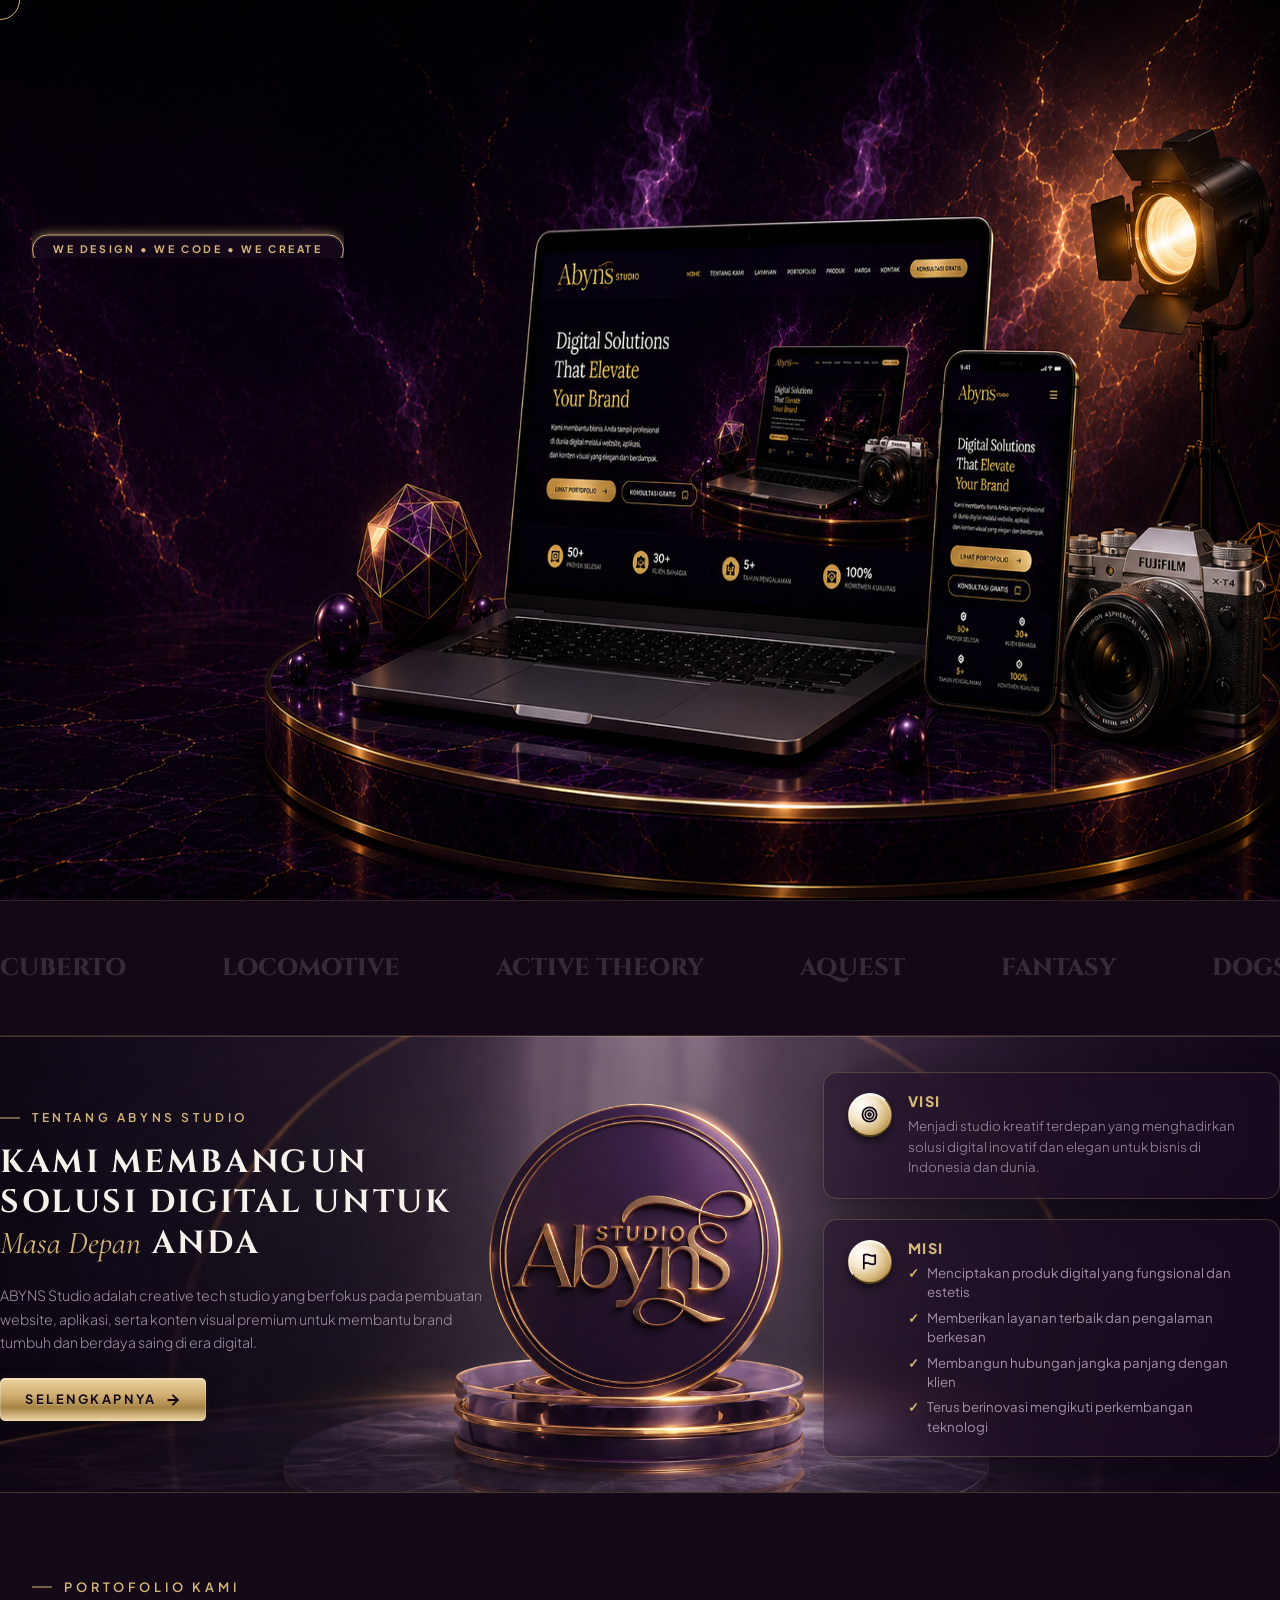
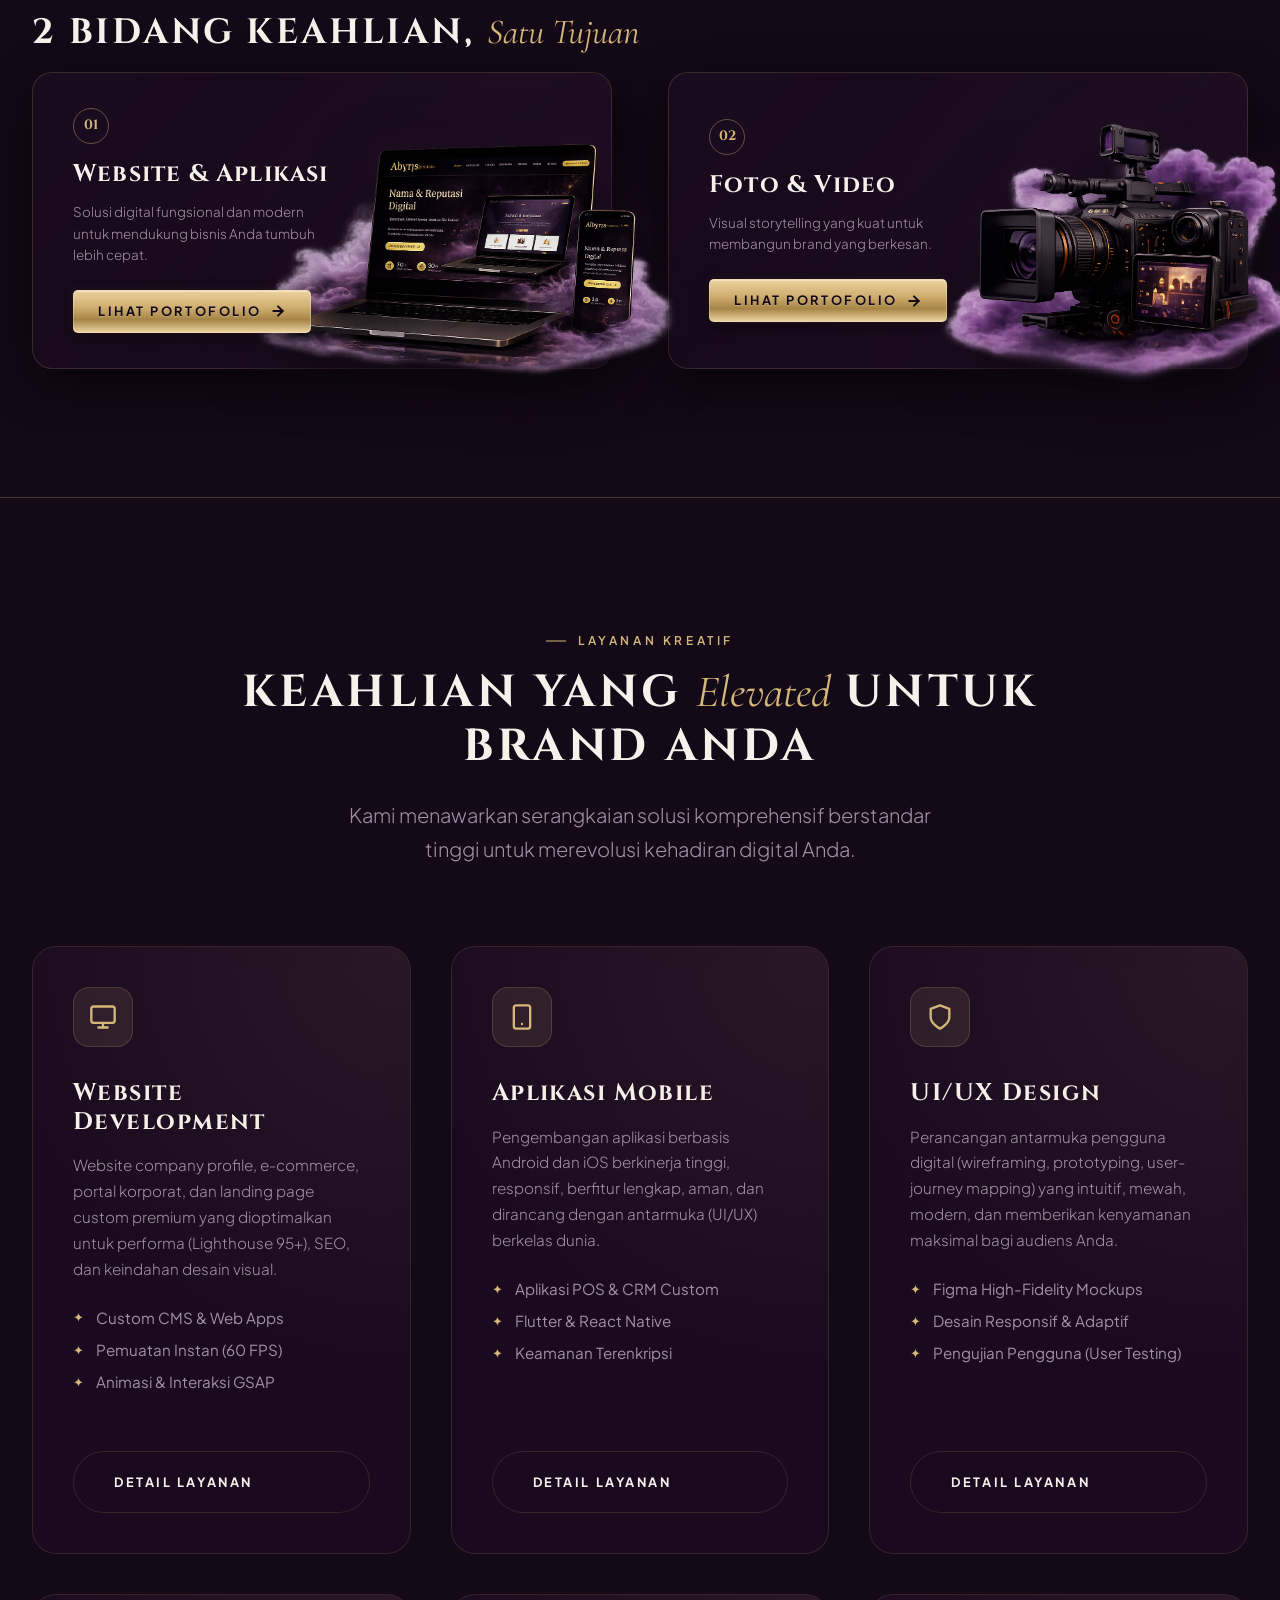
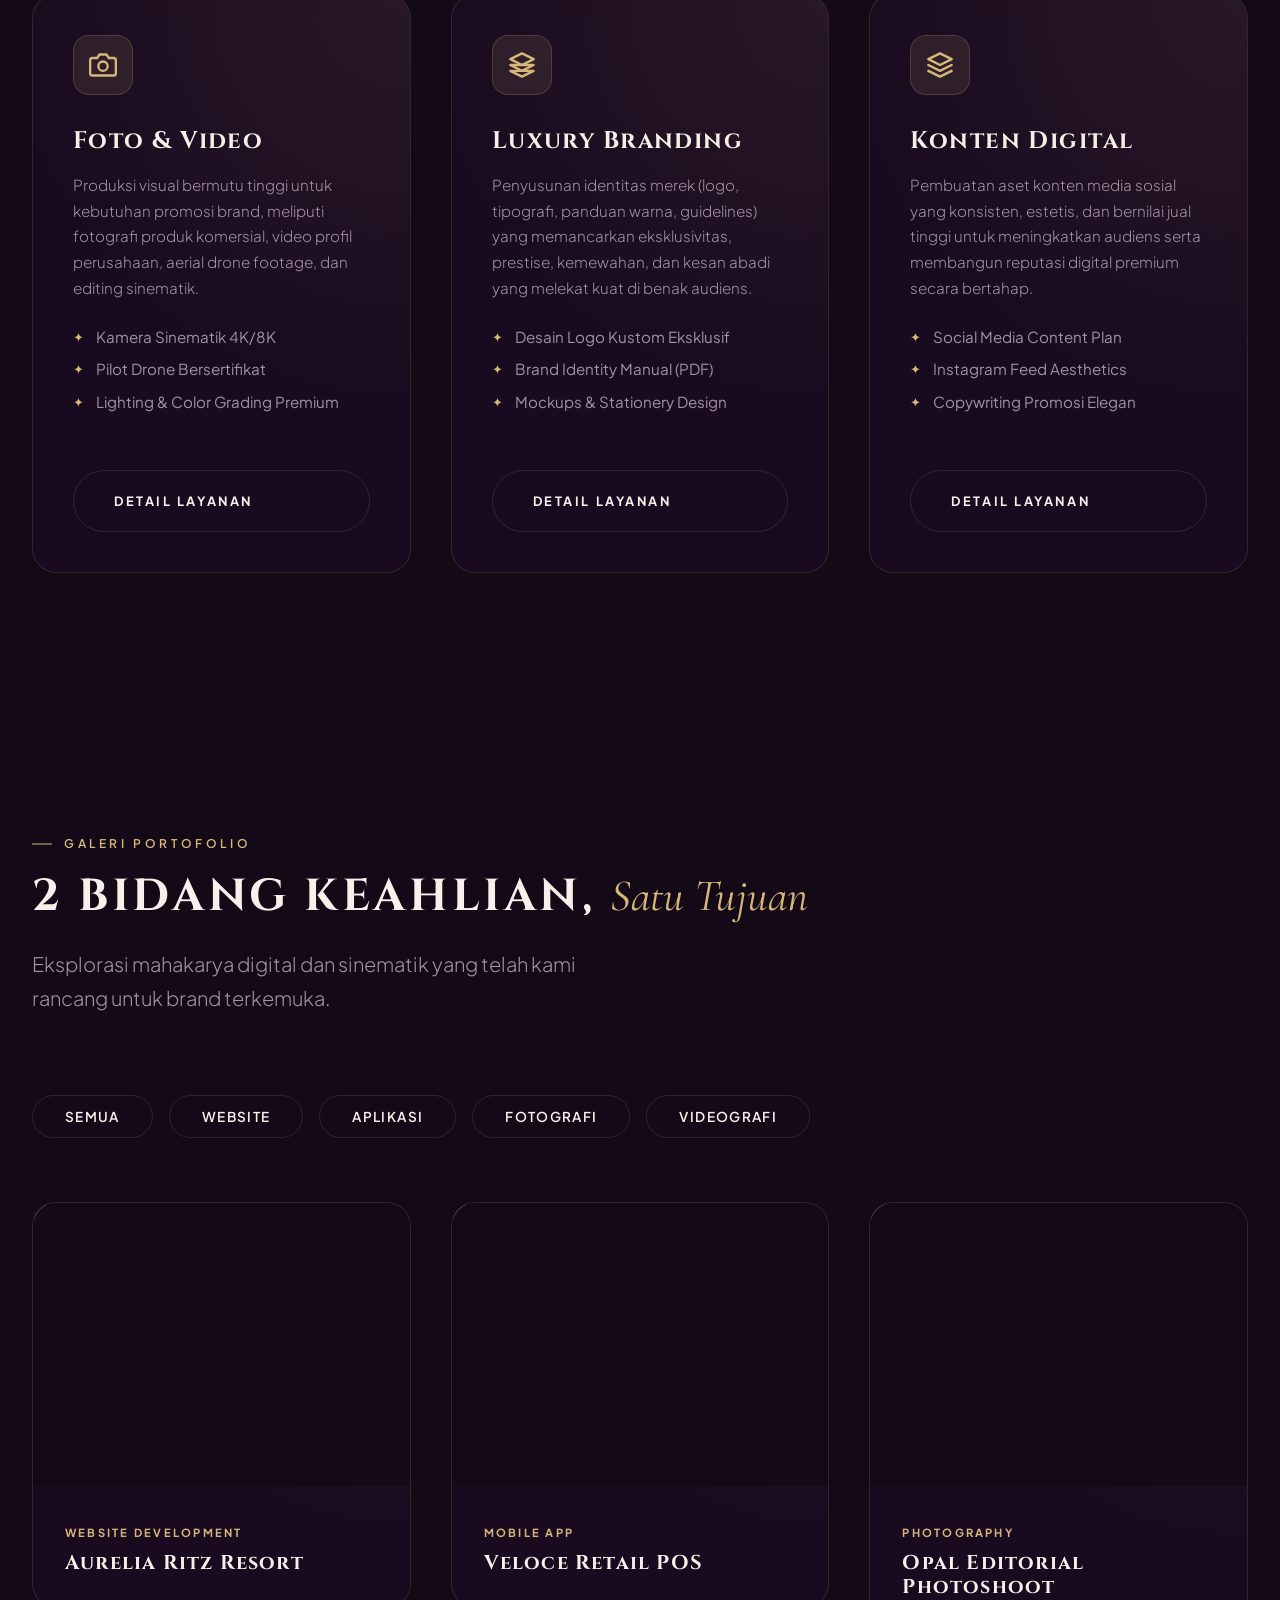
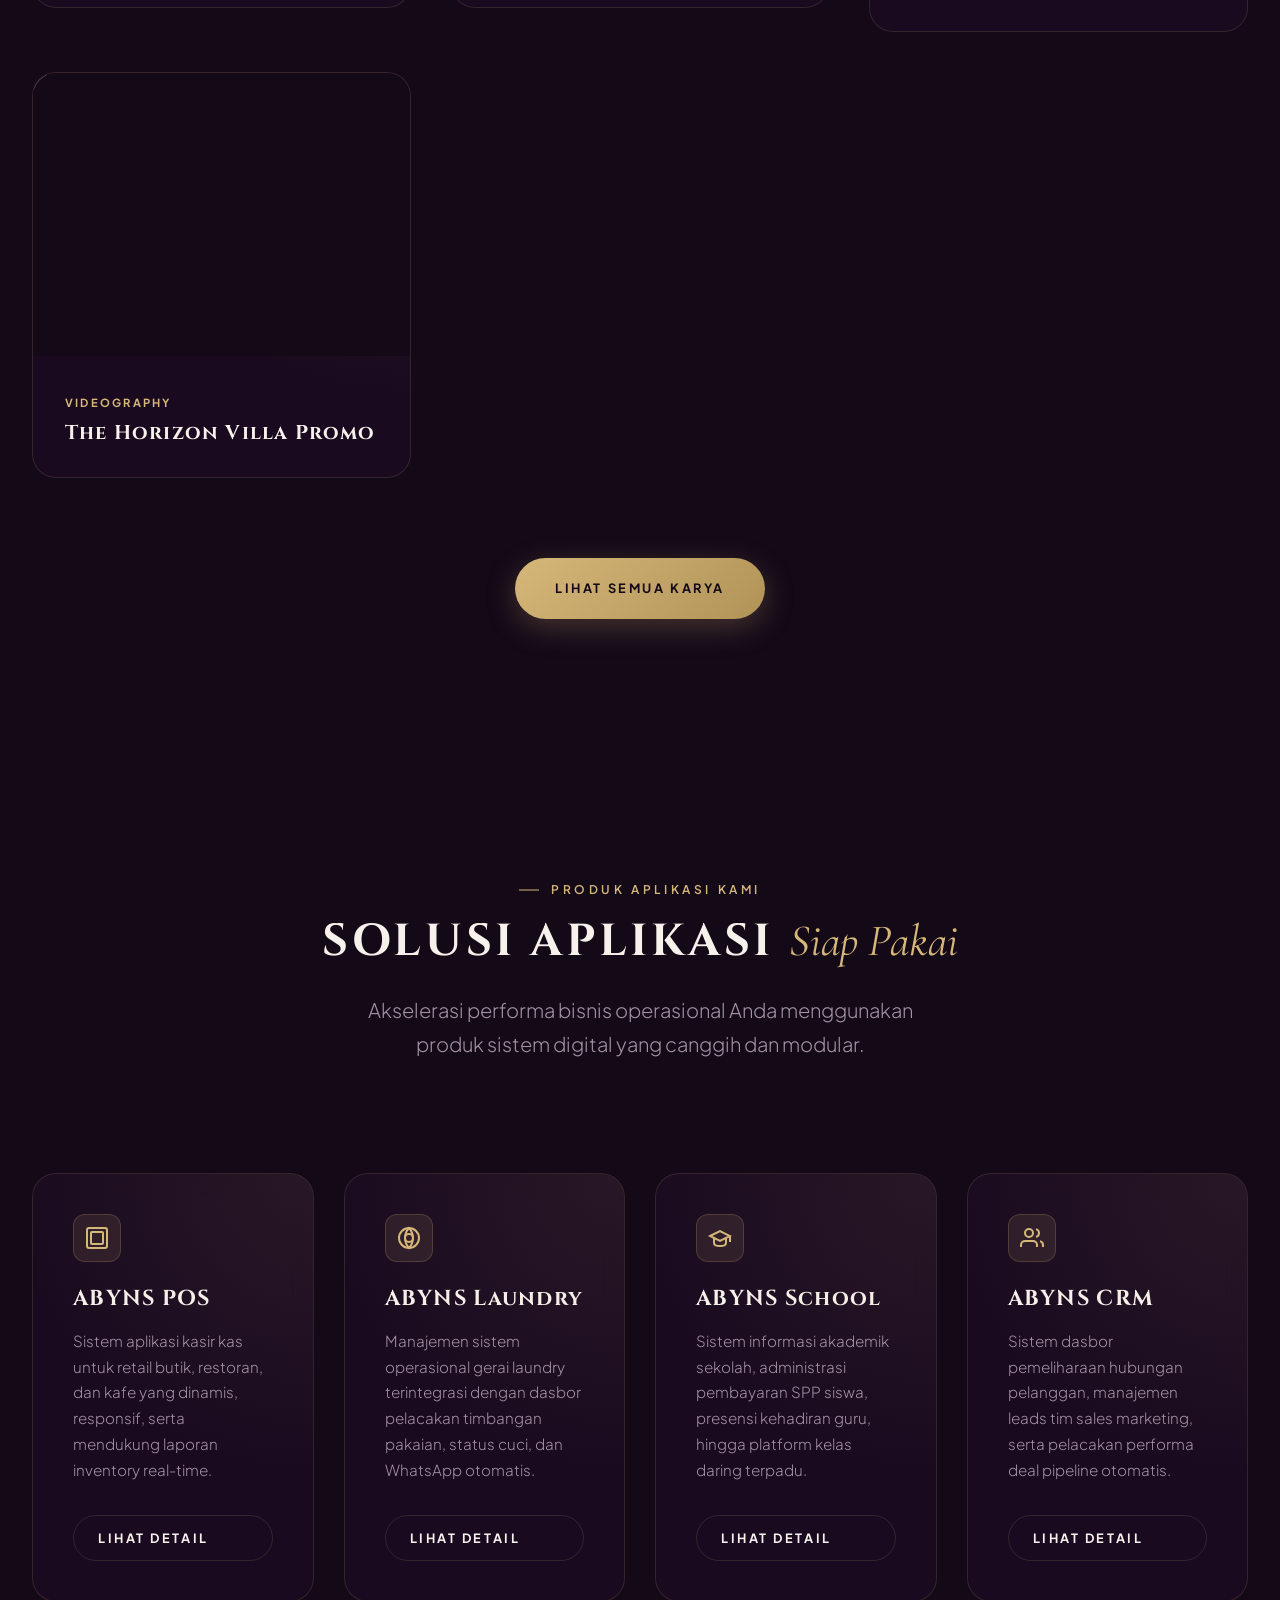
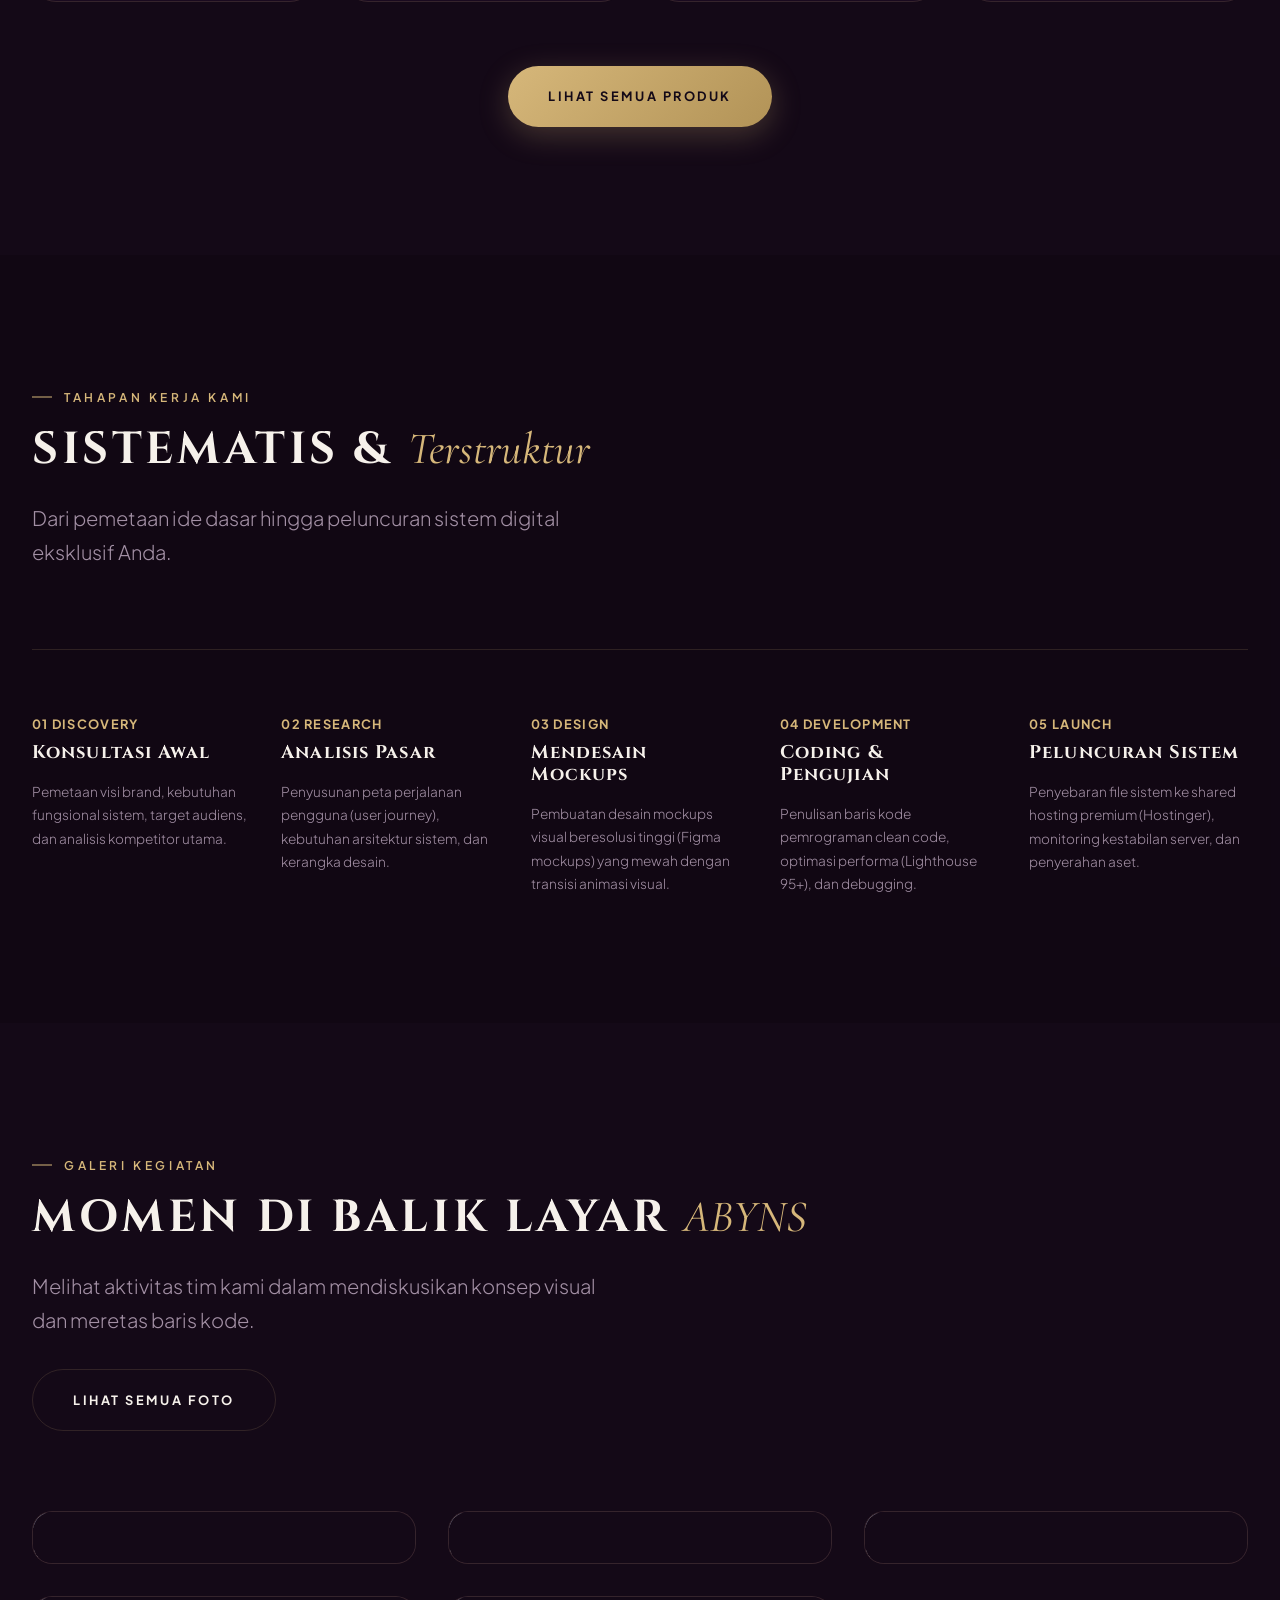
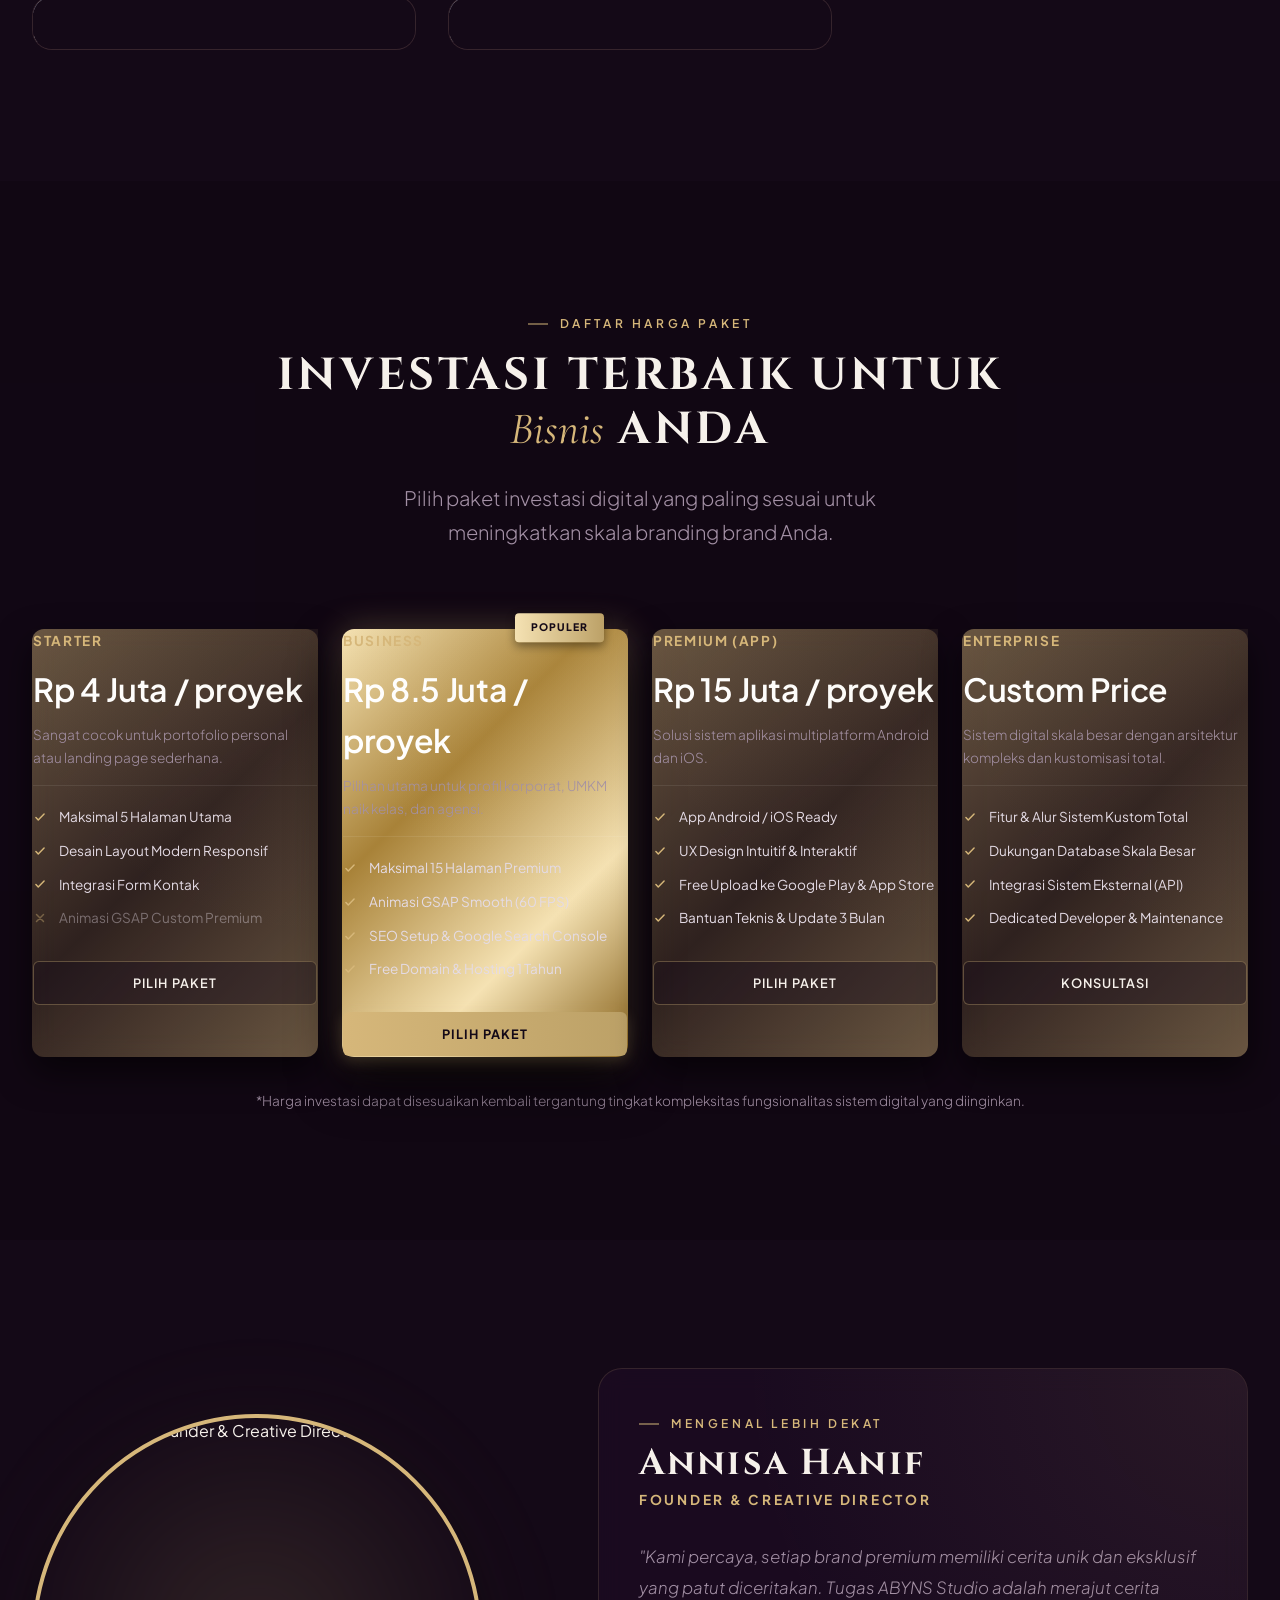
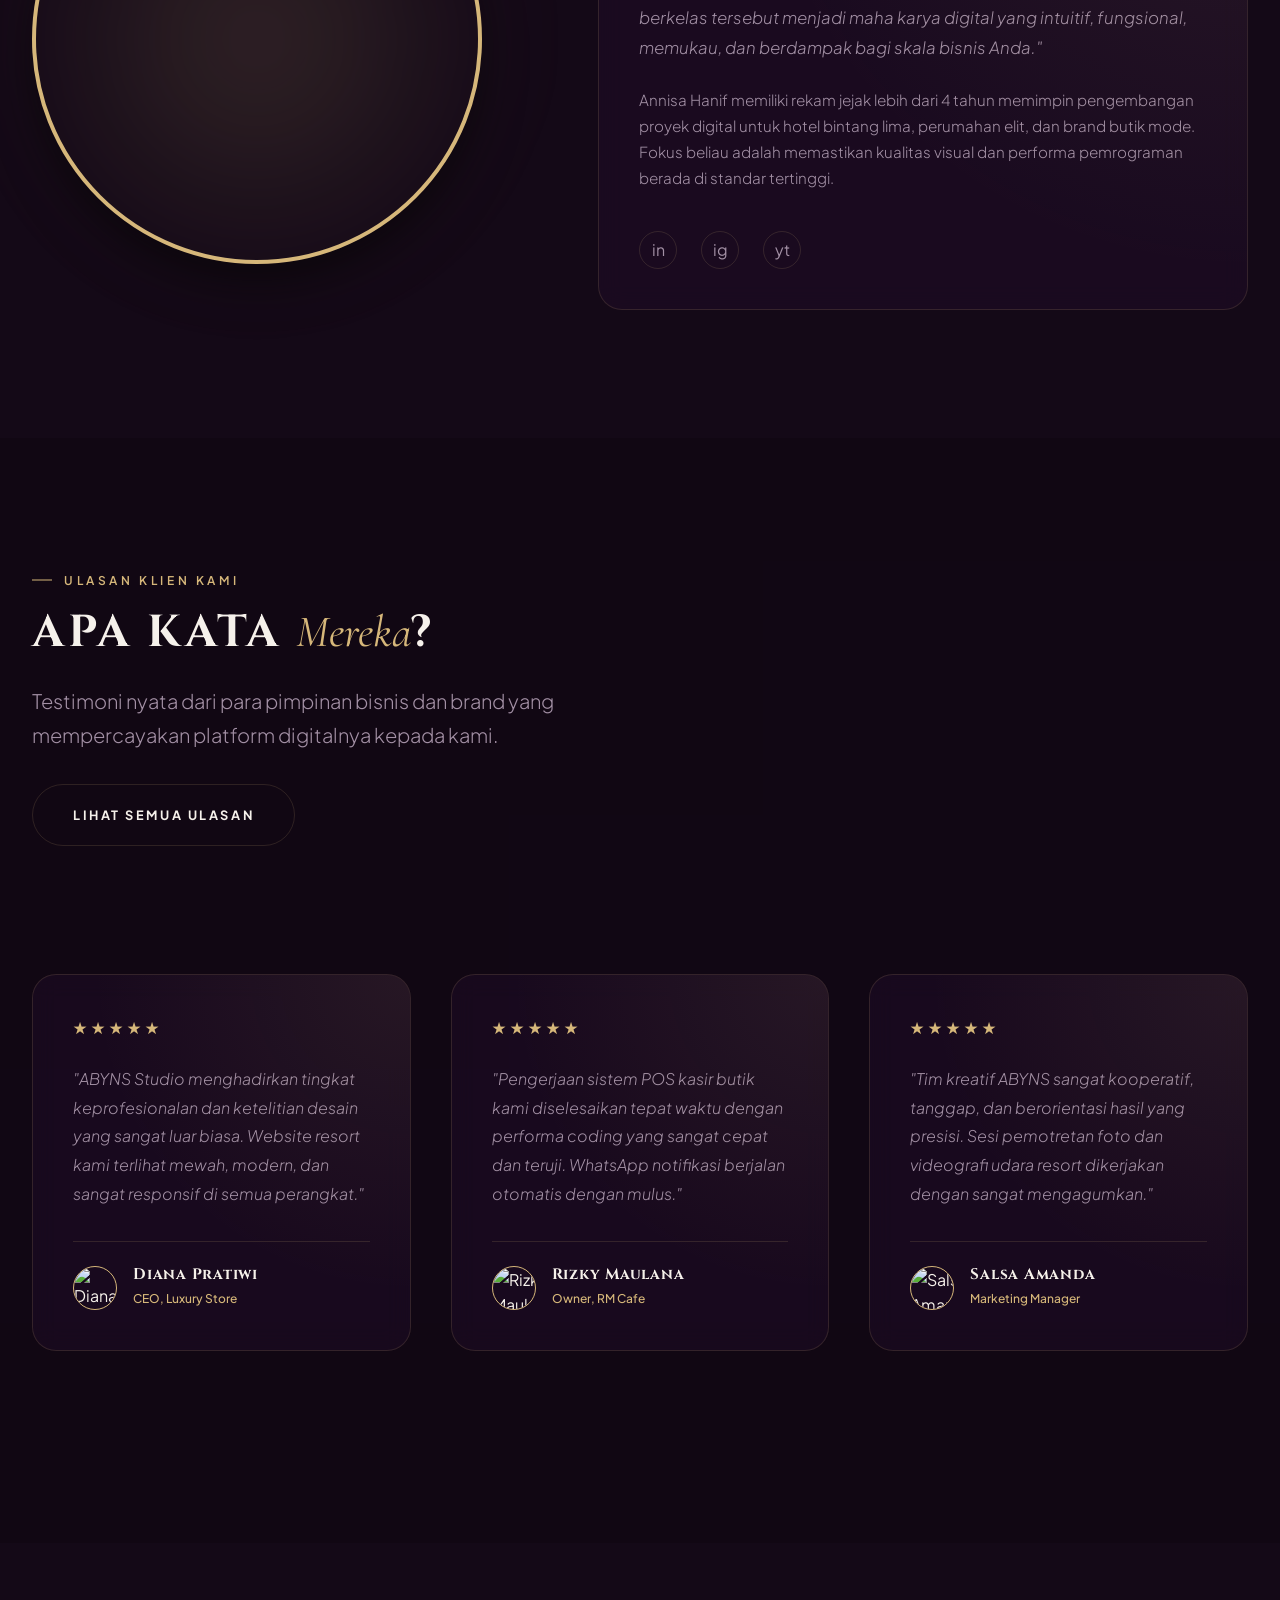
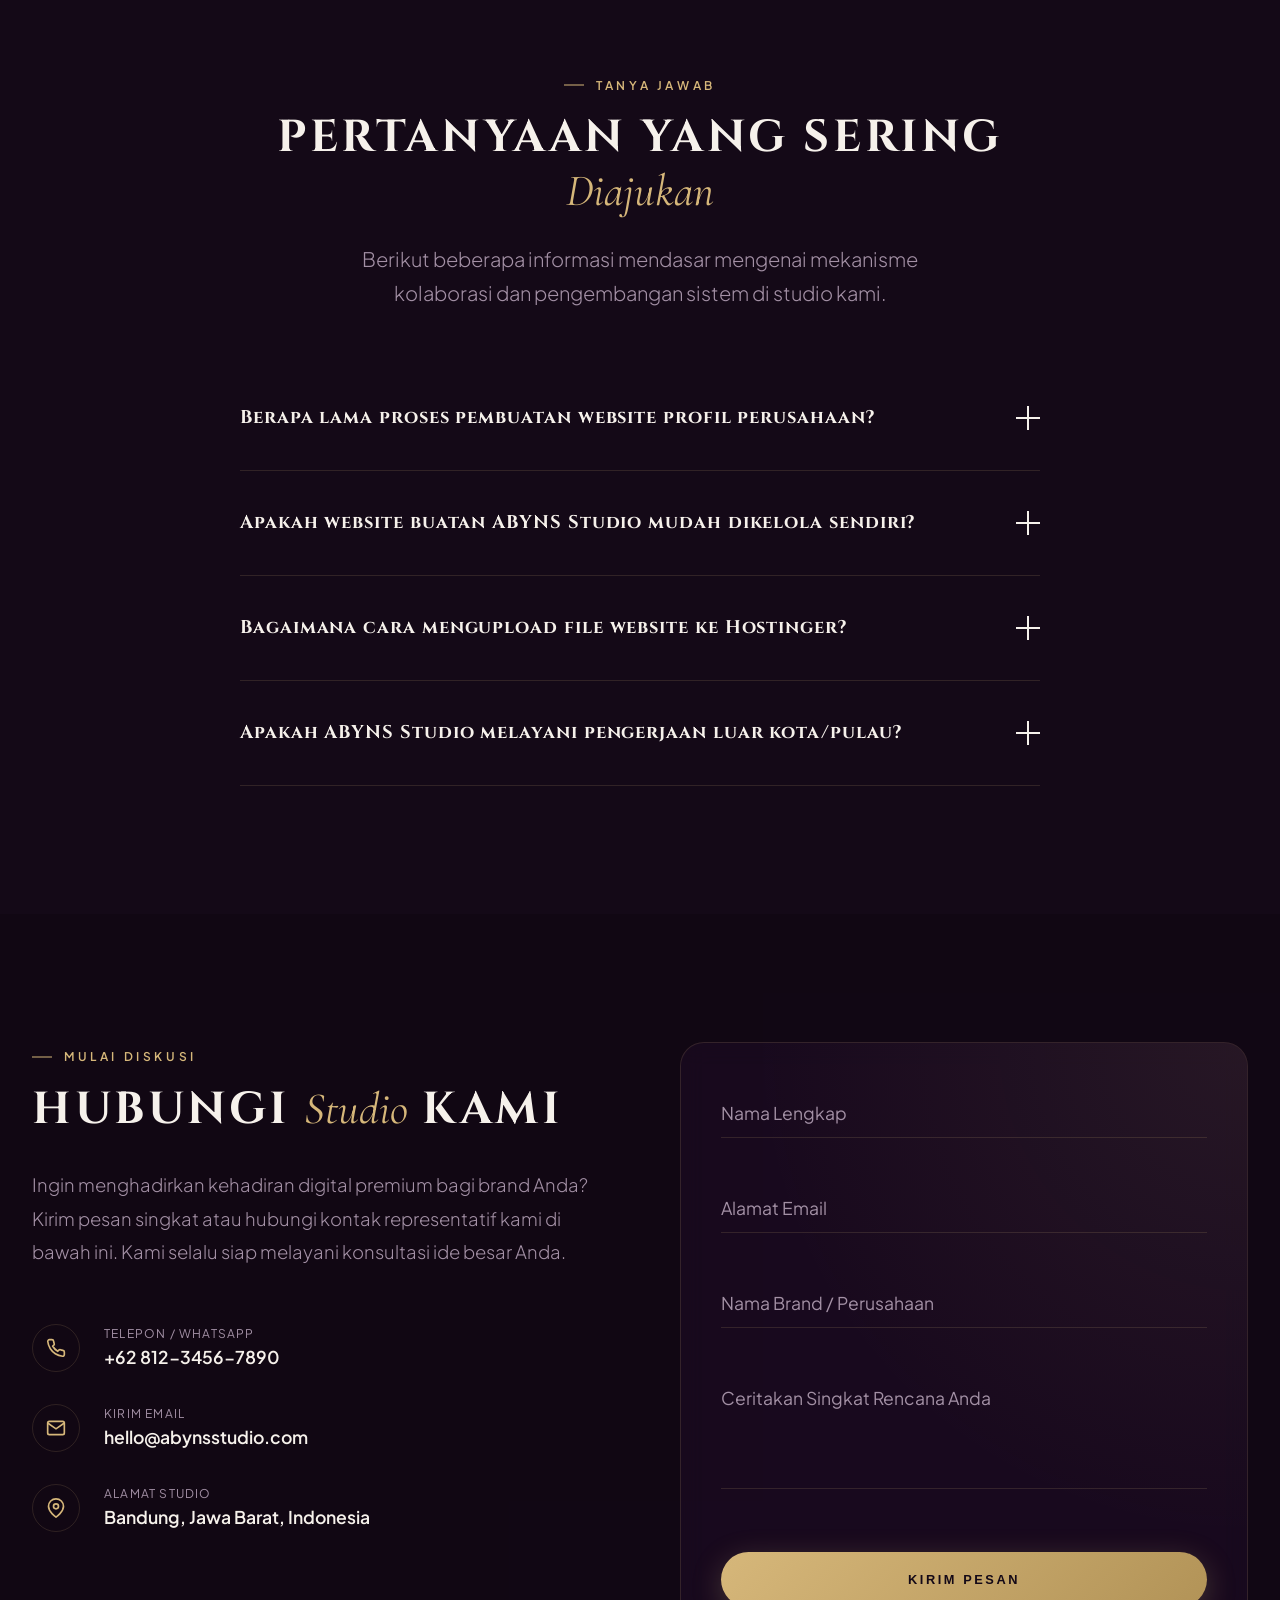
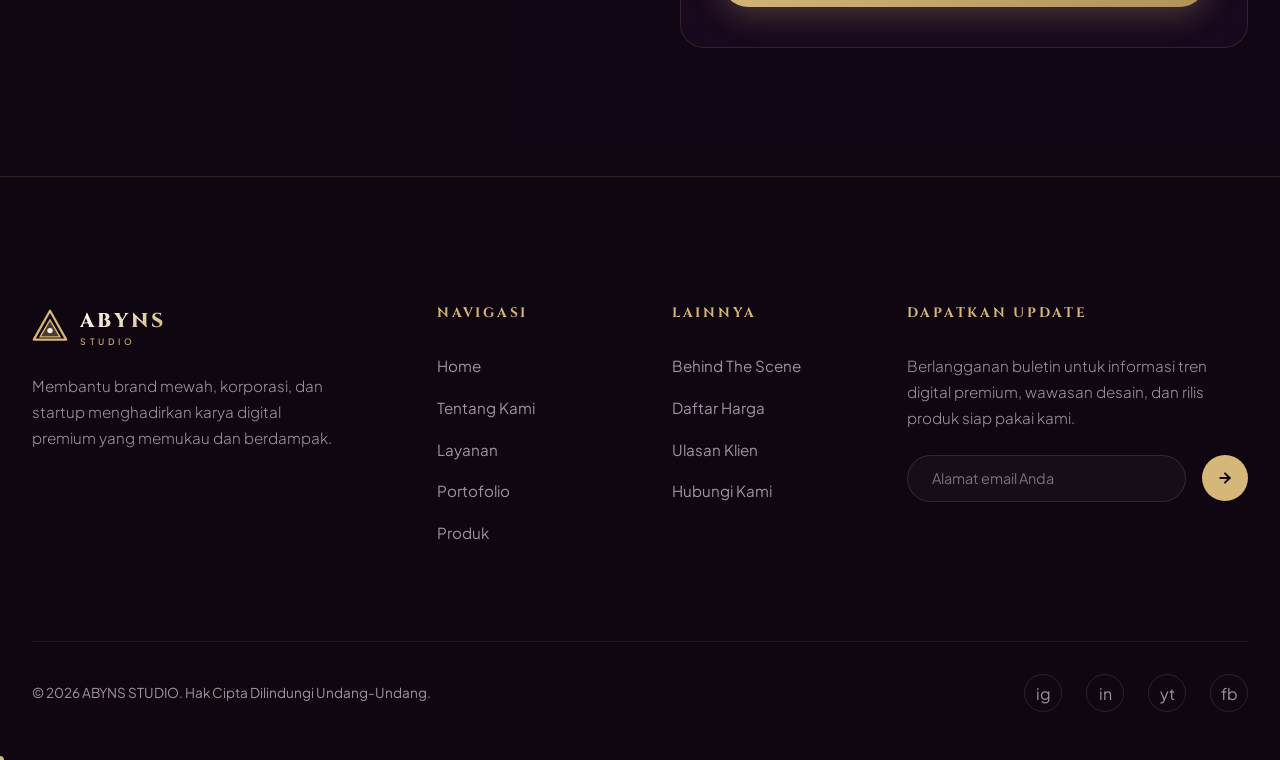
==== commit 9ef32dd1: "update" ====
--- a/index.html
+++ b/index.html
@@ -835,6 +835,139 @@
       </div>
     </section>
 
+    <!-- 7b. Bidang Keahlian (Expertise) Section -->
+    <section
+      id="expertise"
+      class="section section-expertise"
+      style="
+        z-index: 2;
+        width: 100%;
+        background: transparent;
+        border-bottom: 1.5px solid rgba(214, 183, 122, 0.25);
+        padding-top: 5rem !important;
+        padding-bottom: 7rem !important;
+      "
+    >
+      <div class="container">
+        <!-- Section Header -->
+        <div class="section-header text-left" style="margin-bottom: 0rem;">
+          <div class="section-tag" style="color: var(--color-gold); font-size: 0.8rem; letter-spacing: 0.3em; text-transform: uppercase; margin-bottom: 0.75rem;">Portofolio Kami</div>
+          <h2 class="text-reveal" style="font-size: 2.2rem; line-height: 1.3;">
+            2 Bidang Keahlian, <span class="text-gold font-serif-italic">Satu Tujuan</span>
+          </h2>
+        </div>
+
+        <!-- Expertise Cards Grid -->
+        <div class="expertise-grid stagger-container">
+          <!-- Card 1: Website & Aplikasi -->
+          <div class="expertise-card stagger-item">
+            <div class="expertise-card-content">
+              <div class="expertise-number">01</div>
+              <h3 class="expertise-card-title">Website & Aplikasi</h3>
+              <p class="expertise-card-desc">
+                Solusi digital fungsional dan modern untuk mendukung bisnis Anda tumbuh lebih cepat.
+              </p>
+              <a href="portfolio.html" class="btn btn-metallic btn-shimmer magnetic">
+                <span
+                  class="magnetic-inner flex"
+                  style="
+                    align-items: center;
+                    gap: 0.5rem;
+                    text-transform: uppercase;
+                  "
+                >
+                  LIHAT PORTOFOLIO
+                  <svg
+                    class="btn-arrow"
+                    width="16"
+                    height="16"
+                    viewBox="0 0 16 16"
+                    fill="none"
+                    xmlns="http://www.w3.org/2000/svg"
+                  >
+                    <path
+                      d="M3.33334 8H12.6667"
+                      stroke="currentColor"
+                      stroke-width="2"
+                      stroke-linecap="round"
+                      stroke-linejoin="round"
+                    />
+                    <path
+                      d="M8 3.33331L12.6667 7.99998L8 12.6666"
+                      stroke="currentColor"
+                      stroke-width="2"
+                      stroke-linecap="round"
+                      stroke-linejoin="round"
+                    />
+                  </svg>
+                </span>
+              </a>
+            </div>
+            <div class="expertise-image-area">
+              <img
+                src="assets/images/laptop_hp.png"
+                class="expertise-img expertise-img-laptop"
+                alt="Website & Aplikasi"
+              />
+            </div>
+          </div>
+
+          <!-- Card 2: Foto & Video -->
+          <div class="expertise-card stagger-item">
+            <div class="expertise-card-content">
+              <div class="expertise-number">02</div>
+              <h3 class="expertise-card-title">Foto & Video</h3>
+              <p class="expertise-card-desc">
+                Visual storytelling yang kuat untuk membangun brand yang berkesan.
+              </p>
+              <a href="portfolio.html" class="btn btn-metallic btn-shimmer magnetic">
+                <span
+                  class="magnetic-inner flex"
+                  style="
+                    align-items: center;
+                    gap: 0.5rem;
+                    text-transform: uppercase;
+                  "
+                >
+                  LIHAT PORTOFOLIO
+                  <svg
+                    class="btn-arrow"
+                    width="16"
+                    height="16"
+                    viewBox="0 0 16 16"
+                    fill="none"
+                    xmlns="http://www.w3.org/2000/svg"
+                  >
+                    <path
+                      d="M3.33334 8H12.6667"
+                      stroke="currentColor"
+                      stroke-width="2"
+                      stroke-linecap="round"
+                      stroke-linejoin="round"
+                    />
+                    <path
+                      d="M8 3.33331L12.6667 7.99998L8 12.6666"
+                      stroke="currentColor"
+                      stroke-width="2"
+                      stroke-linecap="round"
+                      stroke-linejoin="round"
+                    />
+                  </svg>
+                </span>
+              </a>
+            </div>
+            <div class="expertise-image-area">
+              <img
+                src="assets/images/kamera.png"
+                class="expertise-img expertise-img-camera"
+                alt="Foto & Video"
+              />
+            </div>
+          </div>
+        </div>
+      </div>
+    </section>
+
     <!-- 8. Services Grid (Layanan Kami) -->
     <section id="services" class="section section-services" style="z-index: 2">
       <div class="container">
--- a/css/components.css
+++ b/css/components.css
@@ -1392,3 +1392,240 @@
     inset 0 1px 0 rgba(255, 255, 255, 0.2) !important;
 }
 
+/* 14. Expertise Section & Cards Styling */
+.section-expertise {
+  position: relative;
+  overflow: visible !important; /* Allow 3D card image overflow */
+}
+
+.expertise-grid {
+  display: grid;
+  grid-template-columns: 1fr 1fr;
+  gap: 3.5rem;
+  padding: 1rem 0;
+  overflow: visible !important;
+}
+
+.expertise-card {
+  display: flex;
+  position: relative;
+  background: linear-gradient(135deg, rgba(35, 15, 43, 0.4) 0%, rgba(20, 9, 23, 0.65) 100%);
+  border: 1.5px solid rgba(214, 183, 122, 0.18);
+  border-radius: 20px;
+  padding: 2.2rem 2.5rem;
+  min-height: 290px;
+  overflow: visible !important;
+  transition: border-color 0.5s ease, box-shadow 0.5s ease, transform 0.5s cubic-bezier(0.25, 1, 0.5, 1);
+  box-shadow: 0 15px 45px rgba(0, 0, 0, 0.6);
+}
+
+.expertise-card::before {
+  content: '';
+  position: absolute;
+  top: 0;
+  left: 0;
+  right: 0;
+  bottom: 0;
+  border-radius: 20px;
+  background: radial-gradient(circle at 100% 100%, rgba(84, 40, 92, 0.25) 0%, transparent 70%);
+  pointer-events: none;
+  z-index: 1;
+}
+
+.expertise-card:hover {
+  border-color: rgba(214, 183, 122, 0.4);
+  box-shadow: 0 20px 60px rgba(84, 40, 92, 0.4);
+  transform: translateY(-8px);
+}
+
+.expertise-card-content {
+  width: 55%;
+  position: relative;
+  z-index: 3;
+  display: flex;
+  flex-direction: column;
+  justify-content: center;
+  align-items: flex-start;
+}
+
+.expertise-number {
+  display: inline-flex;
+  align-items: center;
+  justify-content: center;
+  width: 36px;
+  height: 36px;
+  border-radius: 50%;
+  border: 1.2px solid rgba(214, 183, 122, 0.4);
+  color: var(--color-gold);
+  font-family: var(--font-heading);
+  font-size: 0.85rem;
+  font-weight: 700;
+  margin-bottom: 1rem;
+}
+
+.expertise-card-title {
+  font-family: var(--font-heading);
+  font-size: 1.5rem;
+  font-weight: 700;
+  letter-spacing: 0.05em;
+  color: var(--color-white);
+  margin-bottom: 0.75rem;
+}
+
+.expertise-card-desc {
+  font-family: var(--font-body);
+  font-size: 0.84rem;
+  line-height: 1.6;
+  color: var(--color-text-secondary);
+  margin-bottom: 1.5rem;
+  max-width: 90%;
+}
+
+.expertise-image-area {
+  position: absolute;
+  top: 0;
+  right: 0;
+  bottom: 0;
+  width: 45%;
+  pointer-events: none;
+  overflow: visible !important;
+  z-index: 2;
+}
+
+.expertise-img {
+  max-width: none;
+  height: auto;
+  pointer-events: none;
+  transition: transform 0.8s cubic-bezier(0.25, 1, 0.5, 1), filter 0.8s ease;
+  filter: drop-shadow(0 15px 30px rgba(0, 0, 0, 0.8)) drop-shadow(0 0 15px rgba(84, 40, 92, 0.25));
+}
+
+.expertise-img-laptop {
+  position: absolute;
+  bottom: -12px;
+  right: -65px;
+  width: 165%;
+  transform-origin: bottom right;
+}
+
+.expertise-card:hover .expertise-img-laptop {
+  transform: scale(1.08) translate(-10px, -8px) rotate(-1deg);
+  filter: drop-shadow(0 25px 45px rgba(0, 0, 0, 0.9)) drop-shadow(0 0 25px rgba(84, 40, 92, 0.55));
+}
+
+.expertise-img-camera {
+  position: absolute;
+  bottom: -20px;
+  right: -45px;
+  width: 135%;
+  transform-origin: bottom right;
+}
+
+.expertise-card:hover .expertise-img-camera {
+  transform: scale(1.08) translate(-10px, -8px) rotate(1deg);
+  filter: drop-shadow(0 25px 45px rgba(0, 0, 0, 0.9)) drop-shadow(0 0 25px rgba(84, 40, 92, 0.55));
+}
+
+/* Responsive constraints */
+@media (max-width: 1200px) {
+  .expertise-card {
+    min-height: 270px;
+    padding: 2rem 2rem;
+  }
+  .expertise-card-title {
+    font-size: 1.35rem;
+  }
+  .expertise-img-laptop {
+    right: -20px;
+    bottom: -15px;
+    width: 125%;
+  }
+  .expertise-img-camera {
+    right: -30px;
+    bottom: -20px;
+    width: 140%;
+  }
+}
+
+@media (max-width: 991px) {
+  .expertise-grid {
+    grid-template-columns: 1fr;
+    gap: 5rem; /* Large gap to avoid clipping of overflow */
+  }
+  .expertise-card {
+    min-height: 350px;
+  }
+  .expertise-img-laptop {
+    right: -10px;
+    bottom: -10px;
+    width: 125%;
+  }
+  .expertise-img-camera {
+    right: -20px;
+    bottom: -15px;
+    width: 130%;
+  }
+}
+
+@media (max-width: 768px) {
+  .expertise-card {
+    flex-direction: column;
+    padding-bottom: 0;
+    min-height: auto;
+    overflow: visible !important;
+  }
+  .expertise-card-content {
+    width: 100%;
+    margin-bottom: 2rem;
+  }
+  .expertise-card-desc {
+    max-width: 100%;
+    margin-bottom: 1.5rem;
+  }
+  .expertise-image-area {
+    position: relative;
+    width: 100%;
+    height: 280px;
+    margin-top: 1rem;
+    left: 0;
+    right: 0;
+  }
+  .expertise-img-laptop {
+    bottom: -15px;
+    right: auto;
+    left: 50%;
+    transform: translateX(-50%);
+    width: 90%;
+    max-width: 420px;
+    transform-origin: bottom center;
+  }
+  .expertise-card:hover .expertise-img-laptop {
+    transform: scale(1.05) translate(-50%, -5px);
+  }
+  .expertise-img-camera {
+    bottom: -15px;
+    right: auto;
+    left: 50%;
+    transform: translateX(-50%);
+    width: 95%;
+    max-width: 450px;
+    transform-origin: bottom center;
+  }
+  .expertise-card:hover .expertise-img-camera {
+    transform: scale(1.05) translate(-50%, -5px);
+  }
+}
+
+@media (max-width: 480px) {
+  .expertise-card {
+    padding: 2rem 1.5rem 0 1.5rem;
+  }
+  .expertise-image-area {
+    height: 220px;
+  }
+  .expertise-card-title {
+    font-size: 1.45rem;
+  }
+}
+
+
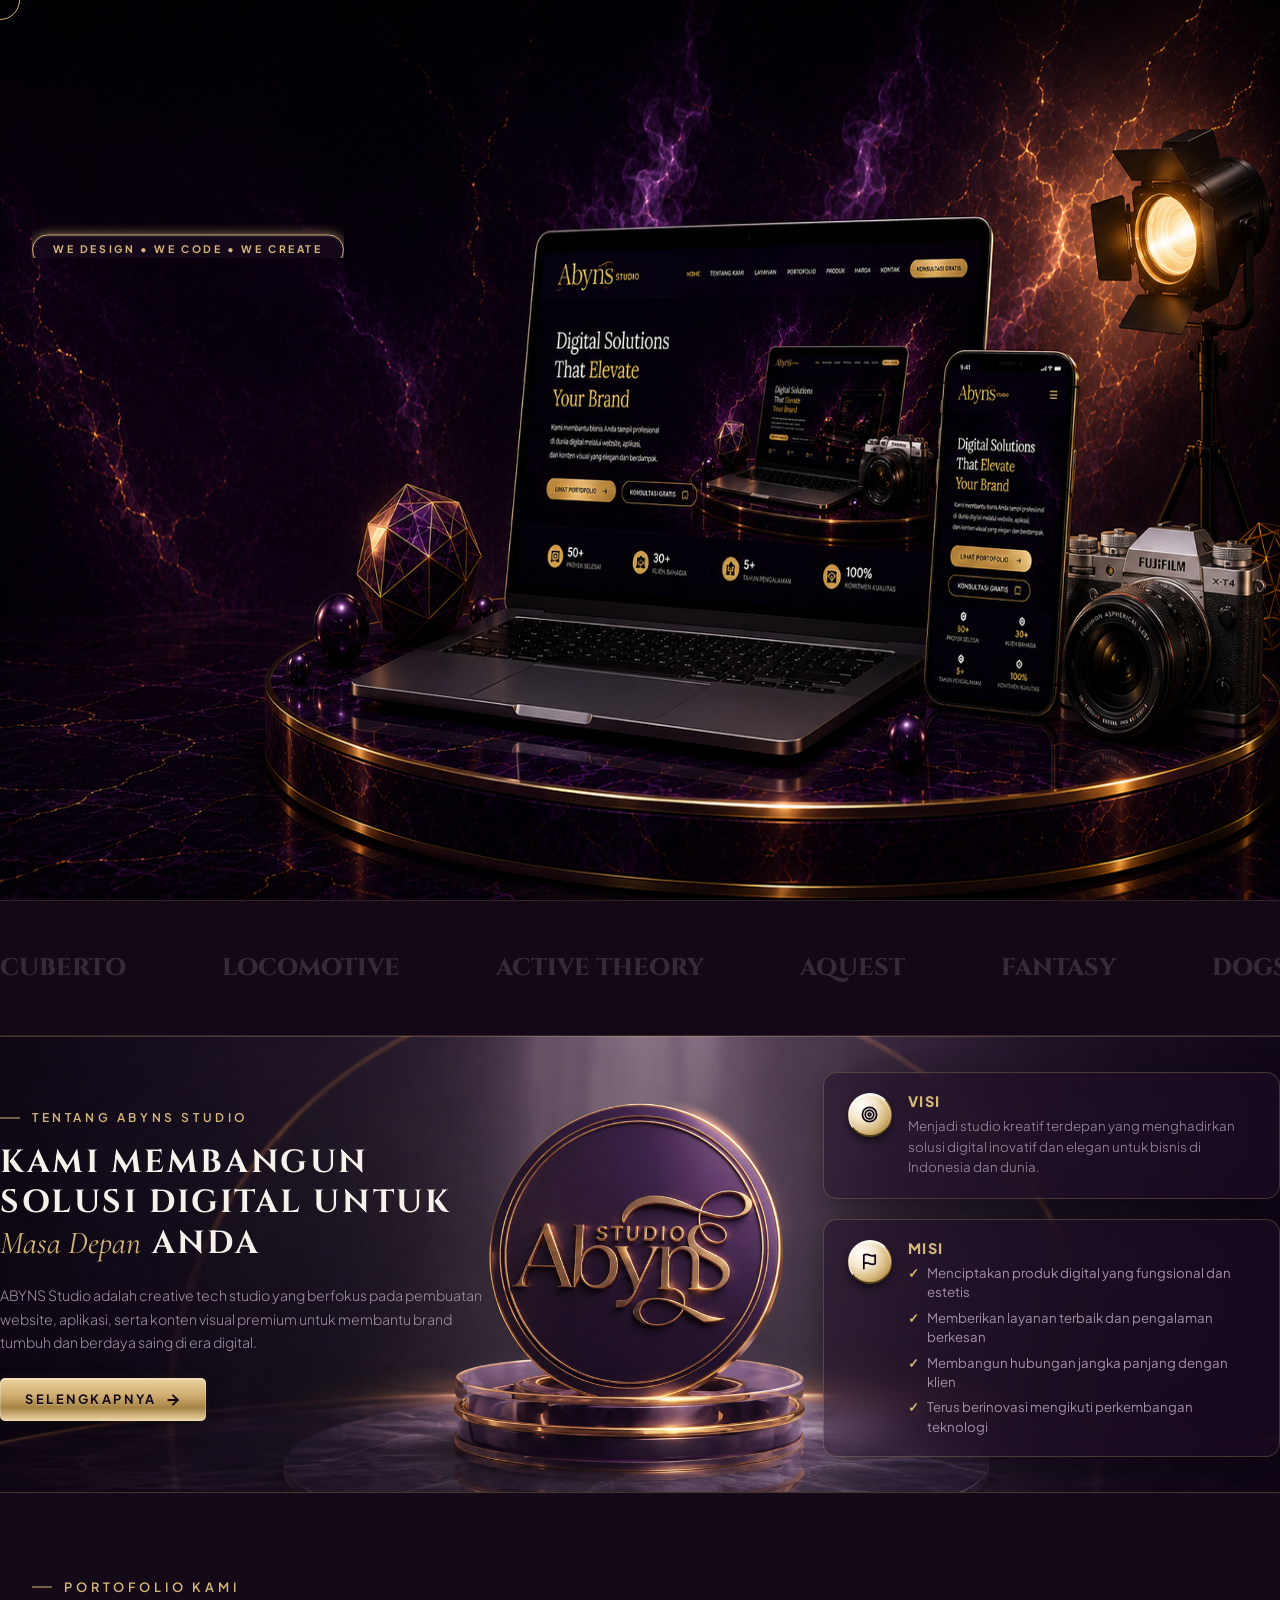
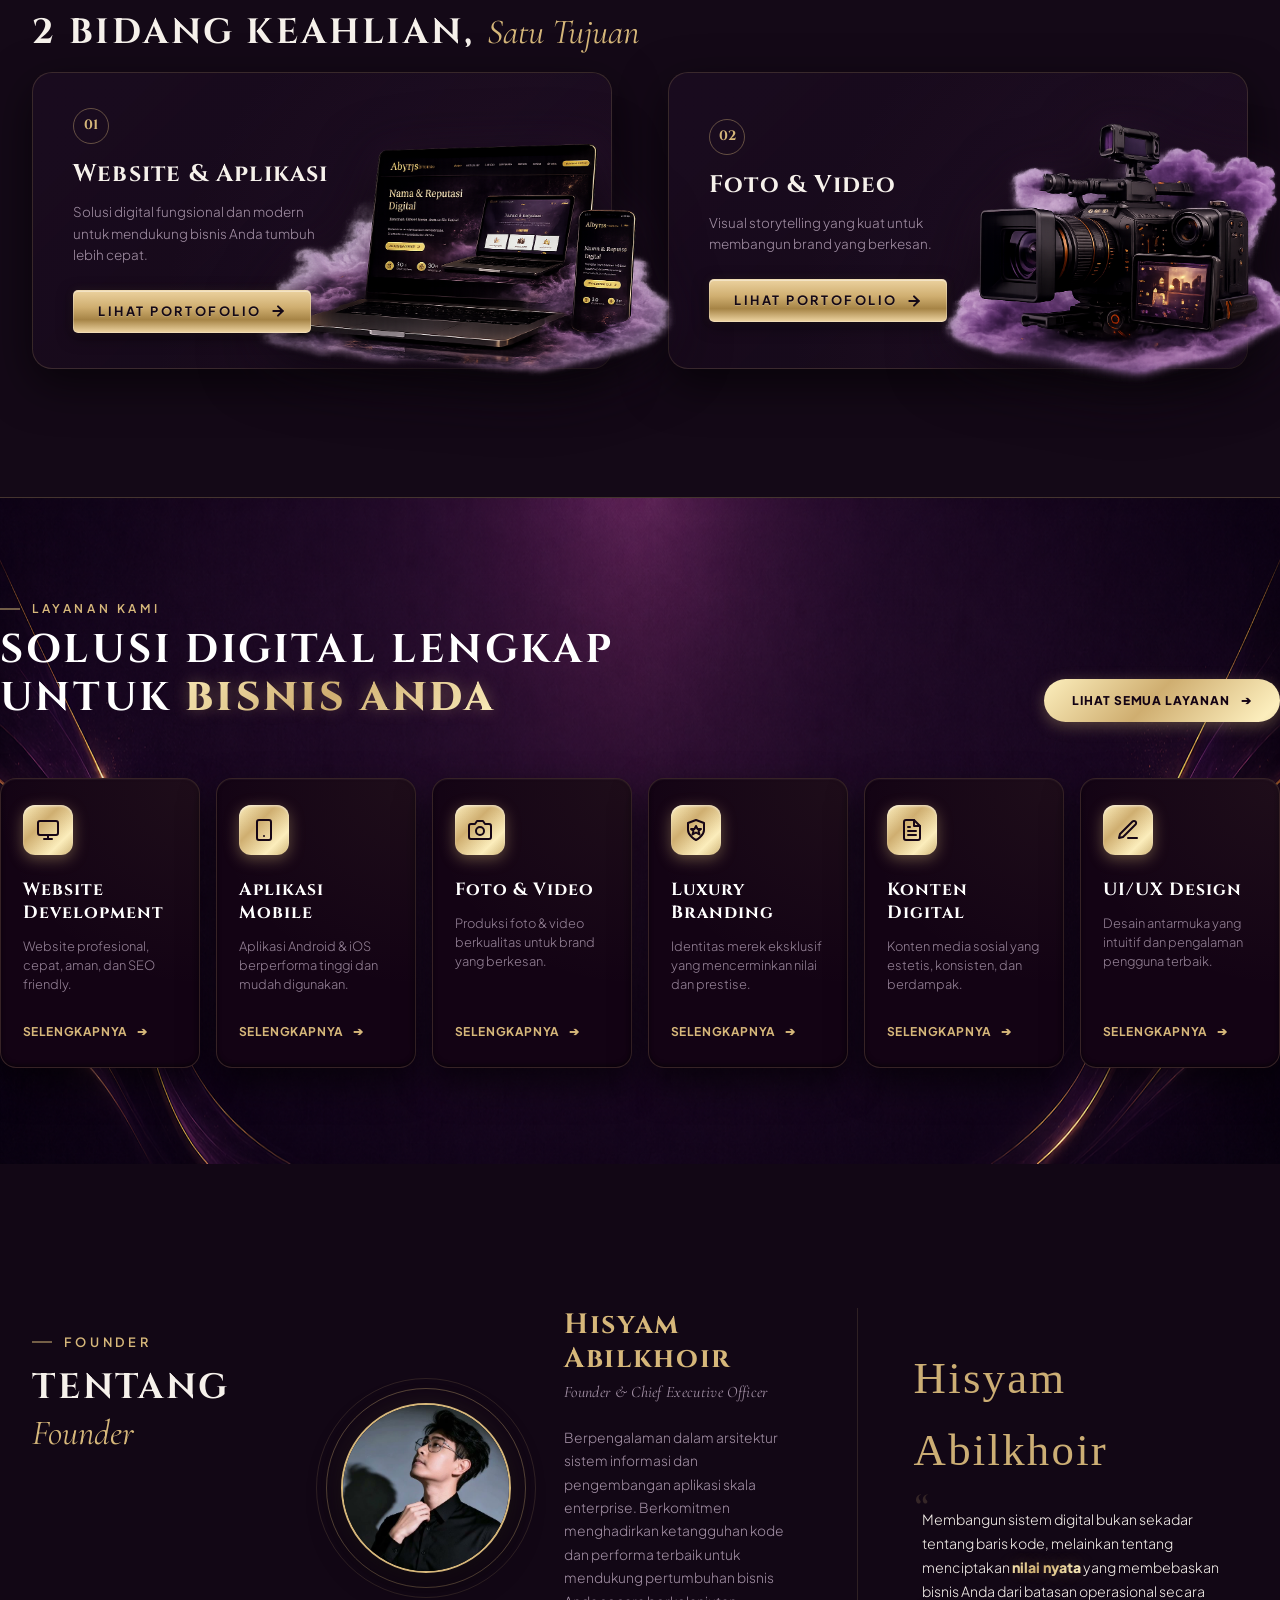
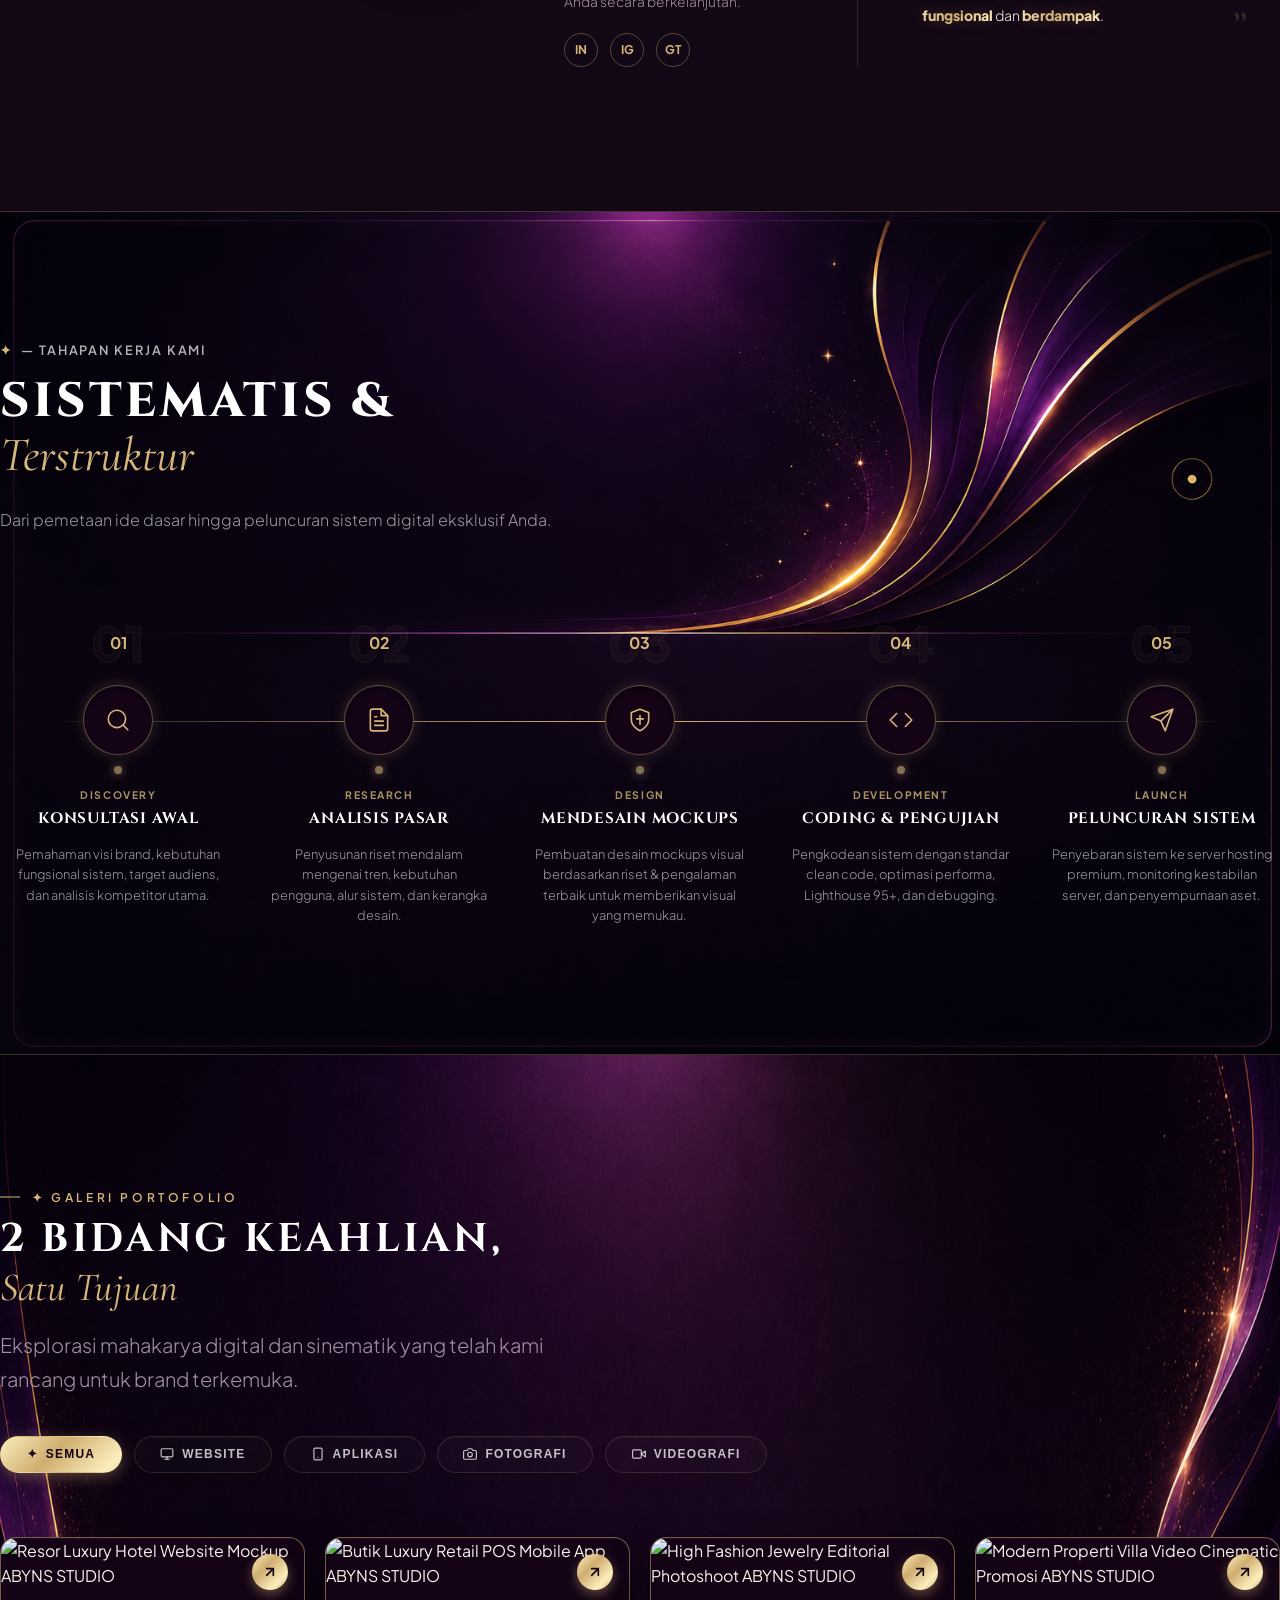
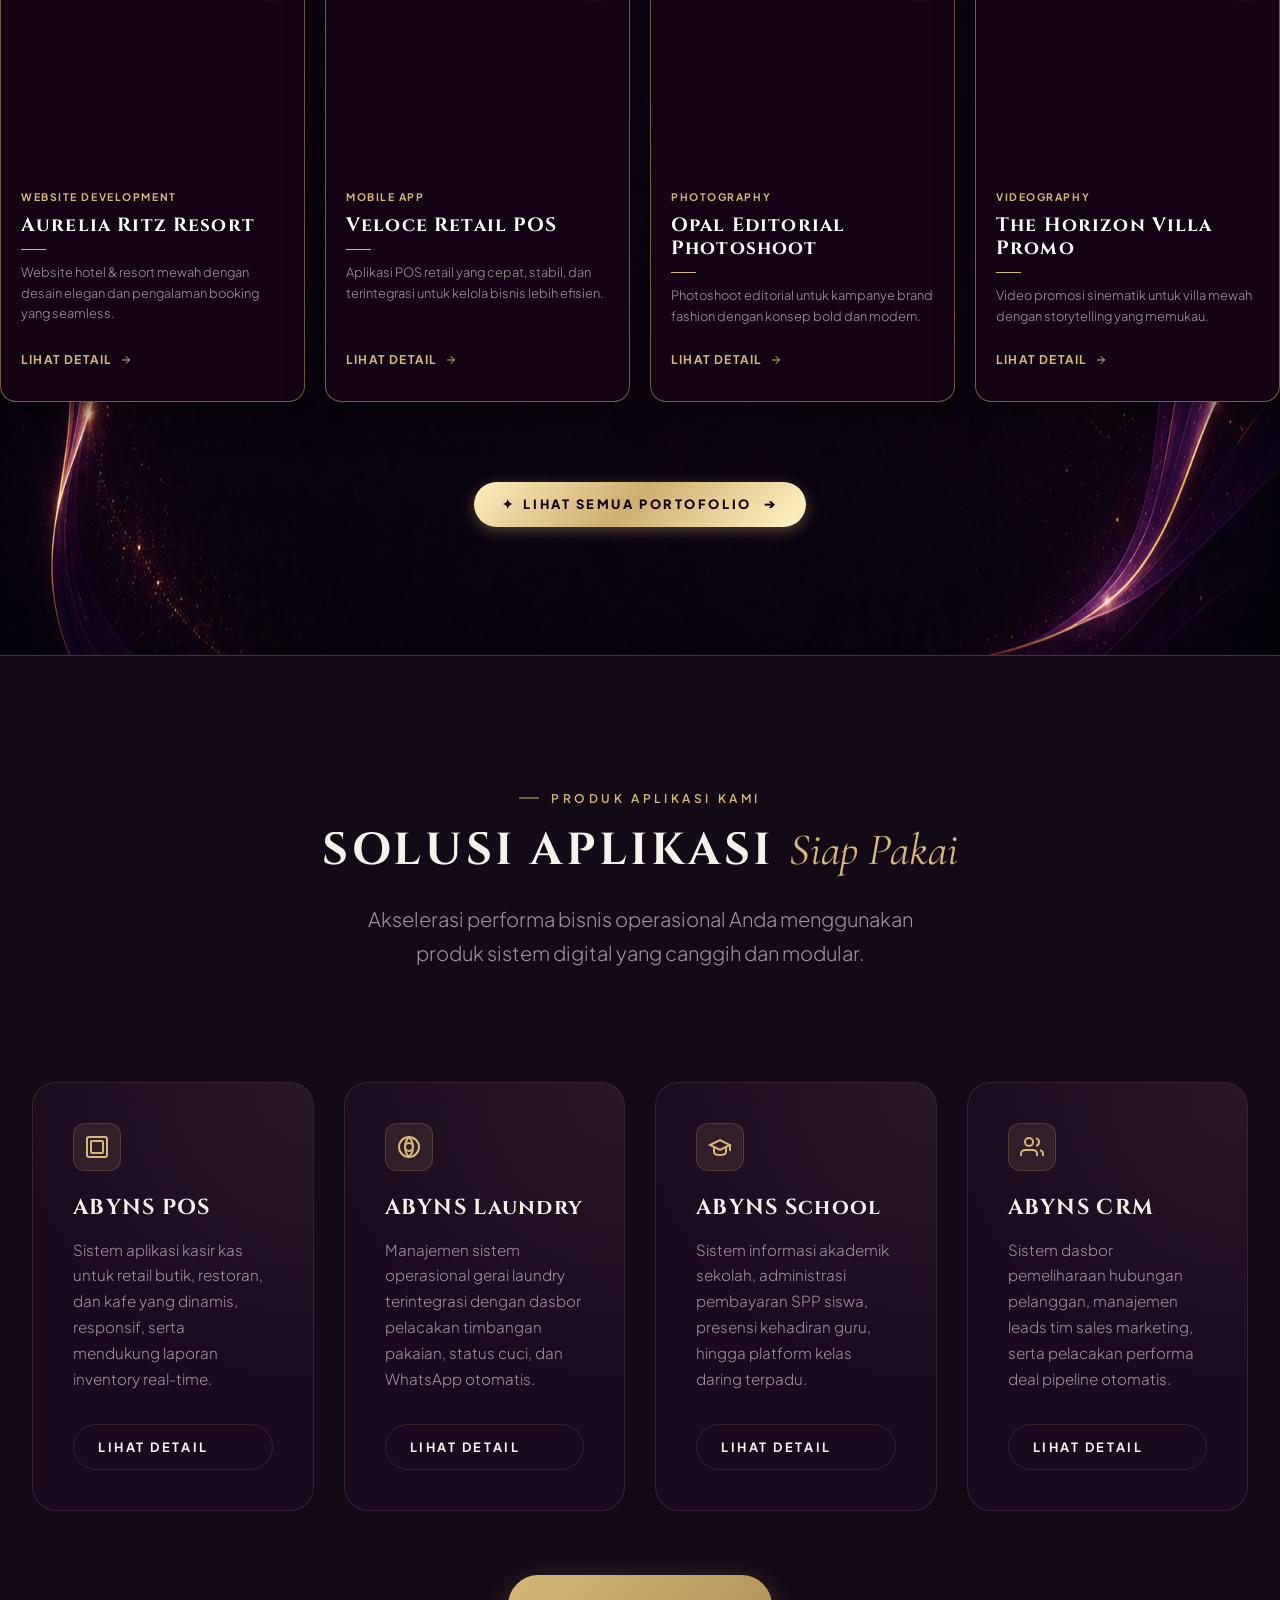
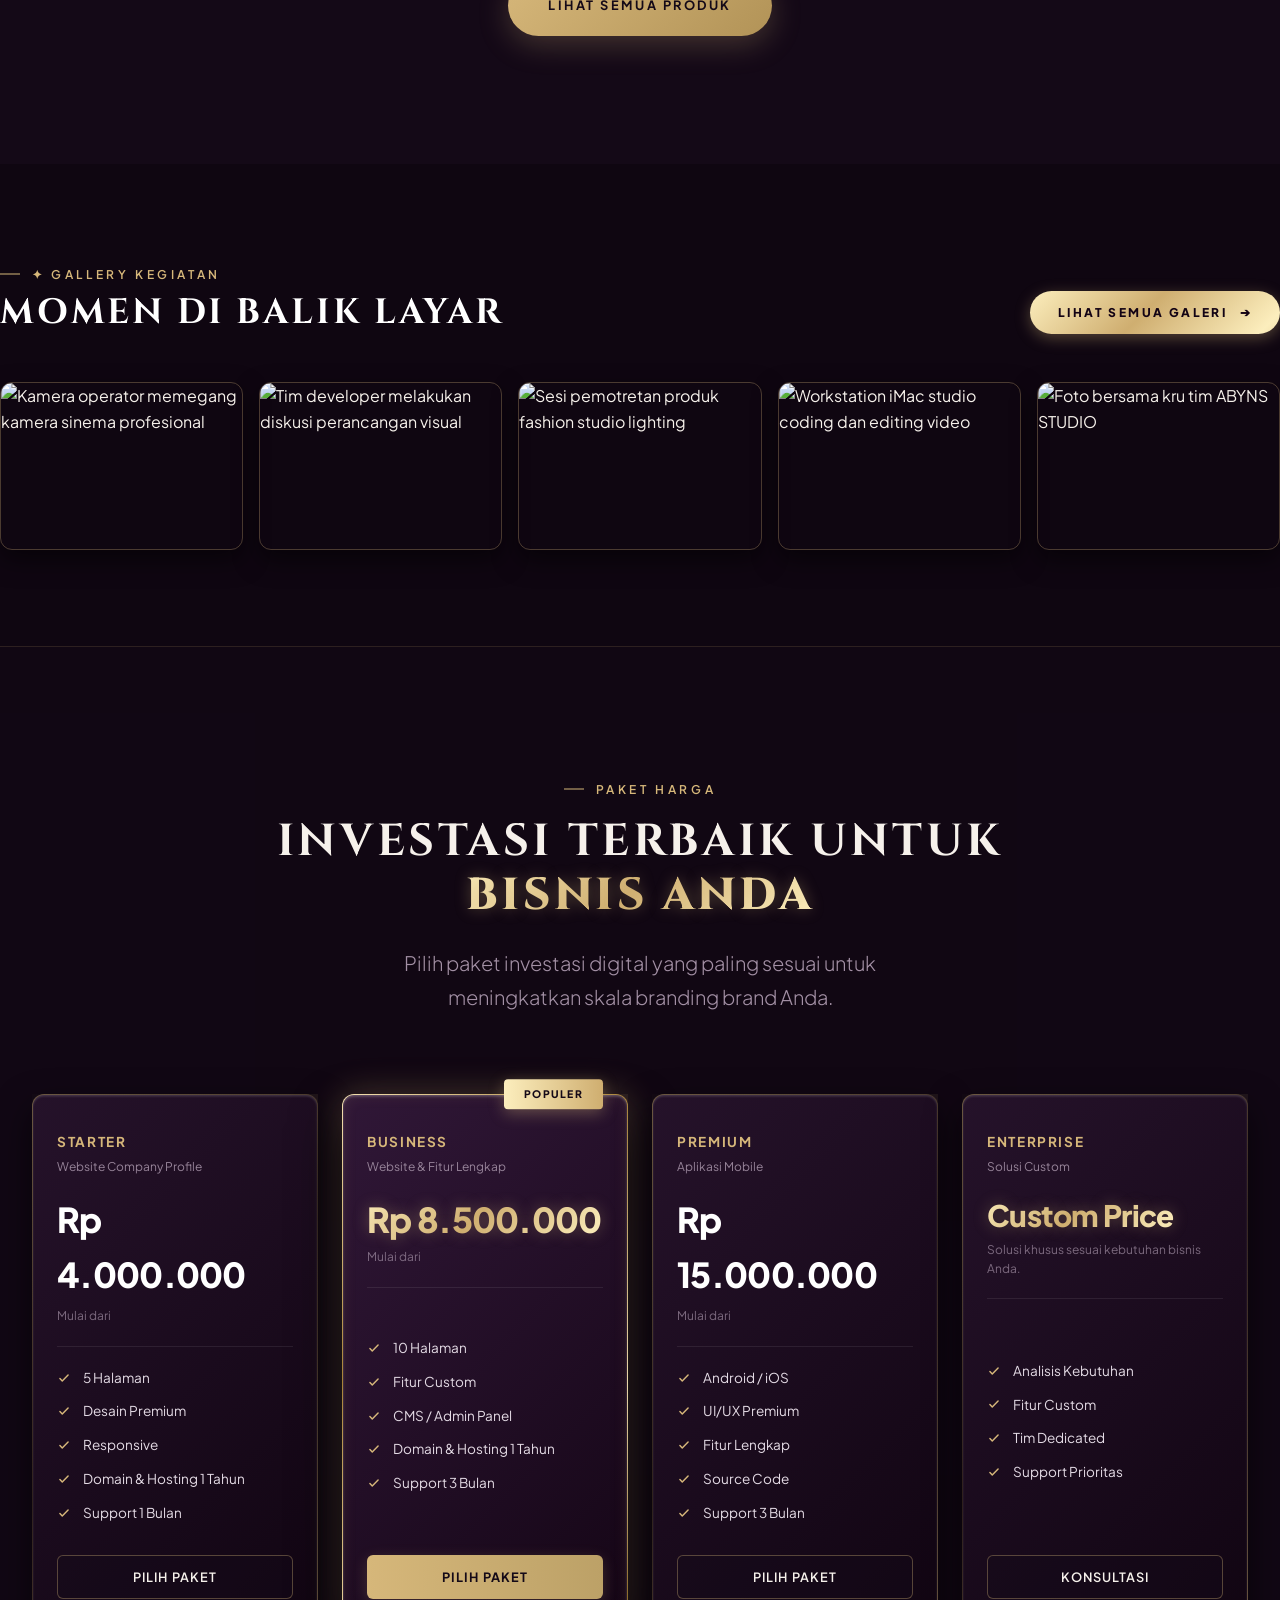
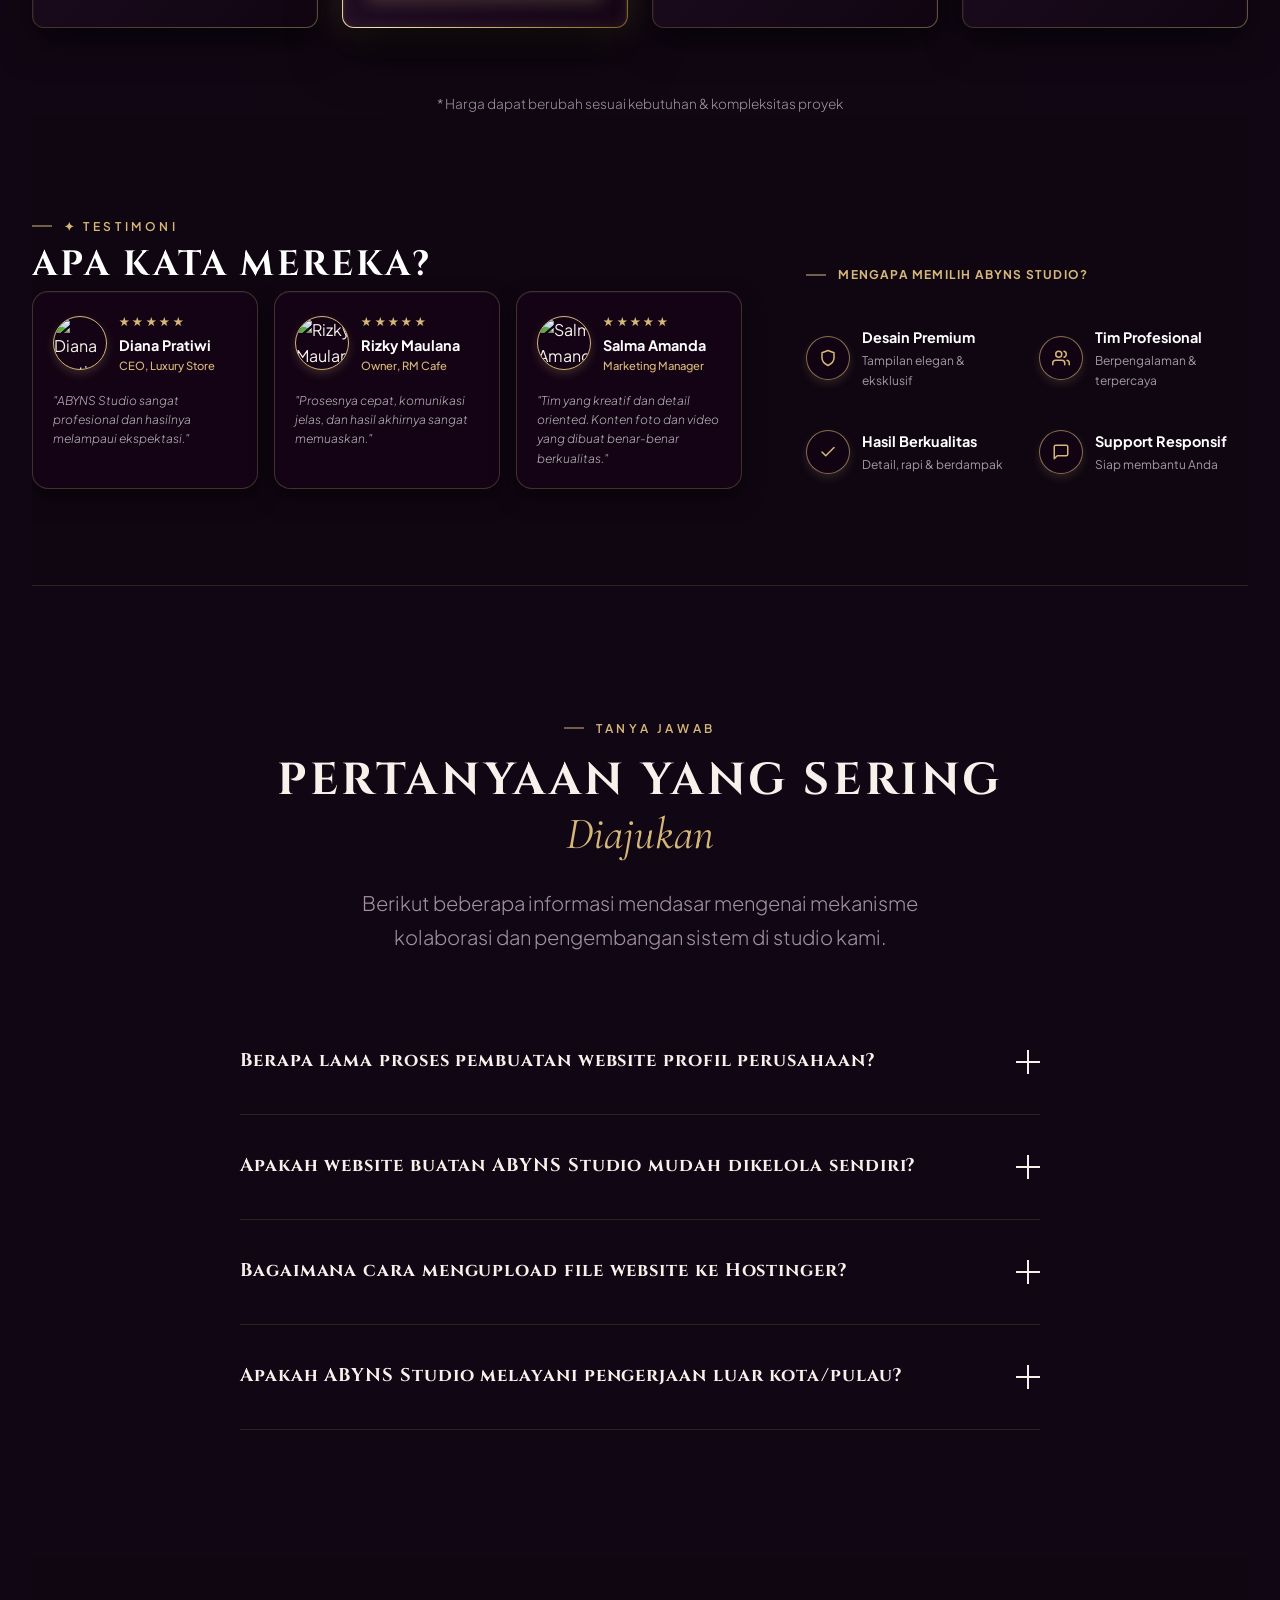
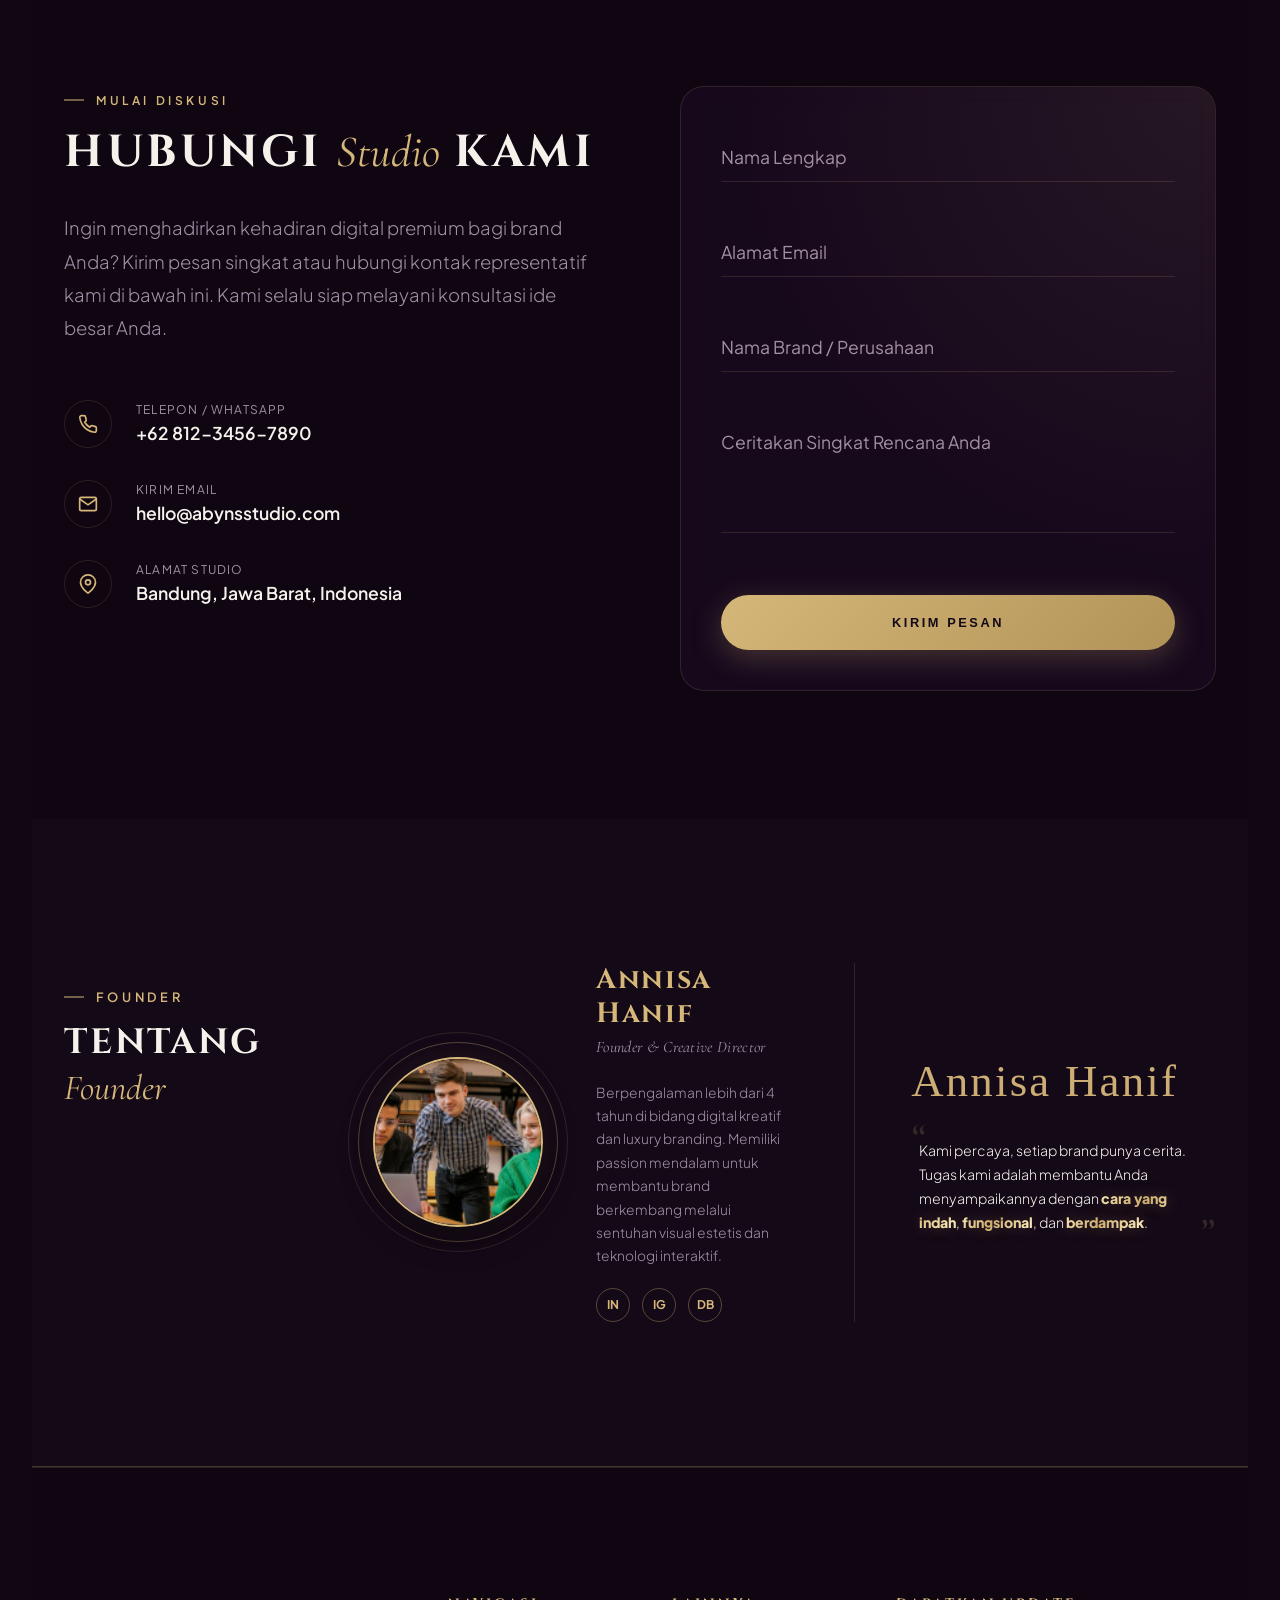
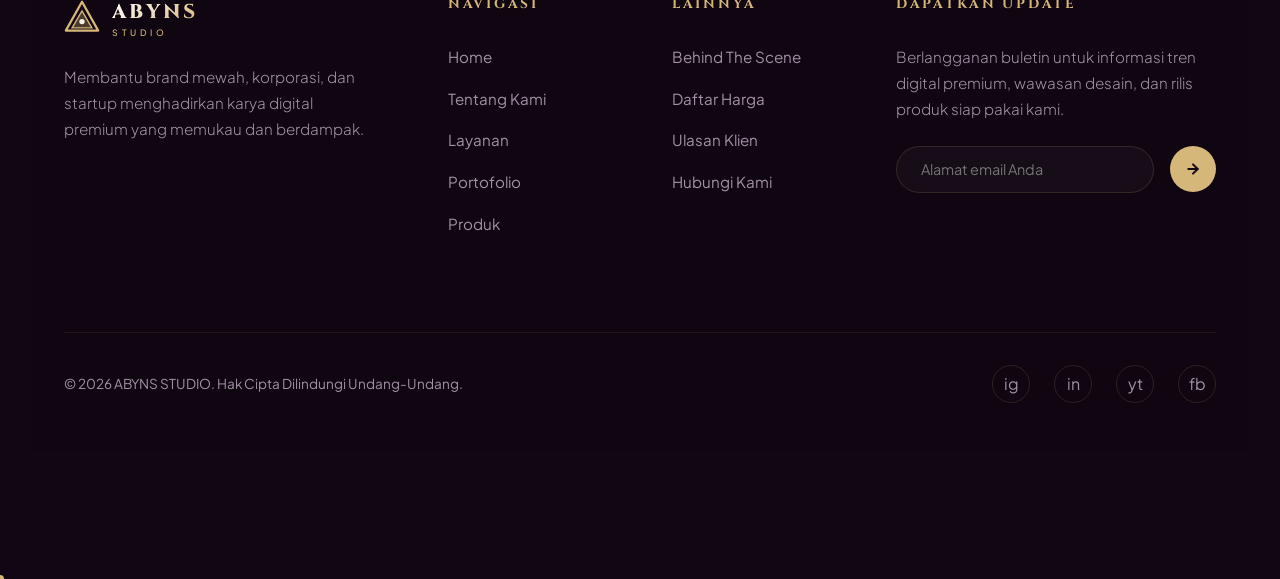
==== commit bc4be582: "update" ====
--- a/index.html
+++ b/index.html
@@ -20,10 +20,10 @@
     />
 
     <!-- Custom CSS -->
-    <link rel="stylesheet" href="css/style.css" />
-    <link rel="stylesheet" href="css/components.css" />
-    <link rel="stylesheet" href="css/animations.css" />
-    <link rel="stylesheet" href="css/responsive.css" />
+    <link rel="stylesheet" href="css/style.css?v=2.2" />
+    <link rel="stylesheet" href="css/components.css?v=2.2" />
+    <link rel="stylesheet" href="css/animations.css?v=2.2" />
+    <link rel="stylesheet" href="css/responsive.css?v=2.2" />
   </head>
   <body>
     <!-- 1. Custom Interactive Cursor Follower -->
@@ -971,386 +971,397 @@
     <!-- 8. Services Grid (Layanan Kami) -->
     <section id="services" class="section section-services" style="z-index: 2">
       <div class="container">
-        <div
-          class="section-header text-center"
-          style="margin-left: auto; margin-right: auto"
-        >
-          <div class="section-tag">Layanan Kreatif</div>
-          <h2 class="text-reveal">
-            Keahlian Yang
-            <span class="text-gold font-serif-italic">Elevated</span> Untuk
-            Brand Anda
-          </h2>
-          <p
-            class="section-desc text-center"
-            style="margin-left: auto; margin-right: auto"
-          >
-            Kami menawarkan serangkaian solusi komprehensif berstandar tinggi
-            untuk merevolusi kehadiran digital Anda.
-          </p>
-        </div>
-
-        <div class="grid services-grid stagger-container">
+        <div class="services-header-container">
+          <div class="services-header-left">
+            <div class="section-tag" style="margin-bottom: 0.5rem;">LAYANAN KAMI</div>
+            <h2 class="text-reveal" style="font-size: 2.5rem; line-height: 1.2; text-align: left; margin: 0; color: #ffffff;">
+              Solusi Digital Lengkap<br>
+              Untuk <span class="text-gold-metallic">Bisnis Anda</span>
+            </h2>
+          </div>
+          <div>
+            <a href="services.html" class="btn btn-gold-metallic magnetic" style="font-size: 0.75rem; letter-spacing: 0.08em;">
+              <span class="magnetic-inner">LIHAT SEMUA LAYANAN <span style="margin-left: 0.5rem;">➔</span></span>
+            </a>
+          </div>
+        </div>
+
+        <div class="services-grid-new stagger-container">
           <!-- Service 1: Website Development -->
-          <div class="glass-card service-card stagger-item gold-glow-border">
-            <div>
-              <div class="service-icon-box">
-                <svg
-                  viewBox="0 0 24 24"
-                  stroke-linecap="round"
-                  stroke-linejoin="round"
-                >
-                  <rect
-                    x="2"
-                    y="3"
-                    width="20"
-                    height="14"
-                    rx="2"
-                    stroke-width="2"
-                  />
-                  <line x1="8" y1="21" x2="16" y2="21" stroke-width="2" />
-                  <line x1="12" y1="17" x2="12" y2="21" stroke-width="2" />
-                </svg>
-              </div>
-              <h3 class="service-title">Website Development</h3>
-              <p>
-                Website company profile, e-commerce, portal korporat, dan
-                landing page custom premium yang dioptimalkan untuk performa
-                (Lighthouse 95+), SEO, dan keindahan desain visual.
-              </p>
-              <ul class="service-list">
-                <li class="service-list-item">Custom CMS & Web Apps</li>
-                <li class="service-list-item">Pemuatan Instan (60 FPS)</li>
-                <li class="service-list-item">Animasi & Interaksi GSAP</li>
-              </ul>
-            </div>
-            <a
-              href="services.html#web"
-              class="btn btn-outline magnetic"
-              style="margin-top: 1.5rem"
-              ><span class="magnetic-inner">Detail Layanan</span></a
-            >
-          </div>
-
-          <!-- Service 2: Mobile App Development -->
-          <div class="glass-card service-card stagger-item gold-glow-border">
-            <div>
-              <div class="service-icon-box">
-                <svg
-                  viewBox="0 0 24 24"
-                  stroke-linecap="round"
-                  stroke-linejoin="round"
-                >
-                  <rect
-                    x="5"
-                    y="2"
-                    width="14"
-                    height="20"
-                    rx="2"
-                    stroke-width="2"
-                  />
-                  <line x1="12" y1="18" x2="12" y2="18.01" stroke-width="2" />
-                </svg>
-              </div>
-              <h3 class="service-title">Aplikasi Mobile</h3>
-              <p>
-                Pengembangan aplikasi berbasis Android dan iOS berkinerja
-                tinggi, responsif, berfitur lengkap, aman, dan dirancang dengan
-                antarmuka (UI/UX) berkelas dunia.
-              </p>
-              <ul class="service-list">
-                <li class="service-list-item">Aplikasi POS & CRM Custom</li>
-                <li class="service-list-item">Flutter & React Native</li>
-                <li class="service-list-item">Keamanan Terenkripsi</li>
-              </ul>
-            </div>
-            <a
-              href="services.html#app"
-              class="btn btn-outline magnetic"
-              style="margin-top: 1.5rem"
-              ><span class="magnetic-inner">Detail Layanan</span></a
-            >
-          </div>
-
-          <!-- Service 3: UI/UX Design -->
-          <div class="glass-card service-card stagger-item gold-glow-border">
-            <div>
-              <div class="service-icon-box">
-                <svg
-                  viewBox="0 0 24 24"
-                  stroke-linecap="round"
-                  stroke-linejoin="round"
-                >
-                  <path
-                    d="M12 22s8-4 8-10V5l-8-3-8 3v7c0 6 8 10 8 10z"
-                    stroke-width="2"
-                  />
-                </svg>
-              </div>
-              <h3 class="service-title">UI/UX Design</h3>
-              <p>
-                Perancangan antarmuka pengguna digital (wireframing,
-                prototyping, user-journey mapping) yang intuitif, mewah, modern,
-                dan memberikan kenyamanan maksimal bagi audiens Anda.
-              </p>
-              <ul class="service-list">
-                <li class="service-list-item">Figma High-Fidelity Mockups</li>
-                <li class="service-list-item">Desain Responsif & Adaptif</li>
-                <li class="service-list-item">
-                  Pengujian Pengguna (User Testing)
-                </li>
-              </ul>
-            </div>
-            <a
-              href="services.html#uiux"
-              class="btn btn-outline magnetic"
-              style="margin-top: 1.5rem"
-              ><span class="magnetic-inner">Detail Layanan</span></a
-            >
-          </div>
-
-          <!-- Service 4: Foto & Video Production -->
-          <div class="glass-card service-card stagger-item gold-glow-border">
-            <div>
-              <div class="service-icon-box">
-                <svg
-                  viewBox="0 0 24 24"
-                  stroke-linecap="round"
-                  stroke-linejoin="round"
-                >
-                  <path
-                    d="M23 19a2 2 0 0 1-2 2H3a2 2 0 0 1-2-2V8a2 2 0 0 1 2-2h4l2-3h6l2 3h4a2 2 0 0 1 2 2z"
-                    stroke-width="2"
-                  />
-                  <circle cx="12" cy="13" r="4" stroke-width="2" />
-                </svg>
-              </div>
-              <h3 class="service-title">Foto & Video</h3>
-              <p>
-                Produksi visual bermutu tinggi untuk kebutuhan promosi brand,
-                meliputi fotografi produk komersial, video profil perusahaan,
-                aerial drone footage, dan editing sinematik.
-              </p>
-              <ul class="service-list">
-                <li class="service-list-item">Kamera Sinematik 4K/8K</li>
-                <li class="service-list-item">Pilot Drone Bersertifikat</li>
-                <li class="service-list-item">
-                  Lighting & Color Grading Premium
-                </li>
-              </ul>
-            </div>
-            <a
-              href="services.html#photo"
-              class="btn btn-outline magnetic"
-              style="margin-top: 1.5rem"
-              ><span class="magnetic-inner">Detail Layanan</span></a
-            >
-          </div>
-
-          <!-- Service 5: Branding & Identity -->
-          <div class="glass-card service-card stagger-item gold-glow-border">
-            <div>
-              <div class="service-icon-box">
-                <svg
-                  viewBox="0 0 24 24"
-                  stroke-linecap="round"
-                  stroke-linejoin="round"
-                >
-                  <polygon points="12 2 2 7 12 12 22 7 12 2" stroke-width="2" />
-                  <polygon points="2 17 12 22 22 17" stroke-width="2" />
-                  <polygon points="2 12 12 17 22 12" stroke-width="2" />
-                </svg>
-              </div>
-              <h3 class="service-title">Luxury Branding</h3>
-              <p>
-                Penyusunan identitas merek (logo, tipografi, panduan warna,
-                guidelines) yang memancarkan eksklusivitas, prestise, kemewahan,
-                dan kesan abadi yang melekat kuat di benak audiens.
-              </p>
-              <ul class="service-list">
-                <li class="service-list-item">Desain Logo Kustom Eksklusif</li>
-                <li class="service-list-item">Brand Identity Manual (PDF)</li>
-                <li class="service-list-item">Mockups & Stationery Design</li>
-              </ul>
-            </div>
-            <a
-              href="services.html#branding"
-              class="btn btn-outline magnetic"
-              style="margin-top: 1.5rem"
-              ><span class="magnetic-inner">Detail Layanan</span></a
-            >
-          </div>
-
-          <!-- Service 6: Digital Content Strategy -->
-          <div class="glass-card service-card stagger-item gold-glow-border">
-            <div>
-              <div class="service-icon-box">
-                <svg
-                  viewBox="0 0 24 24"
-                  stroke-linecap="round"
-                  stroke-linejoin="round"
-                >
-                  <path
-                    d="M12 2L2 7l10 5 10-5-10-5zM2 17l10 5 10-5M2 12l10 5 10-5"
-                    stroke-width="2"
-                  />
-                </svg>
-              </div>
-              <h3 class="service-title">Konten Digital</h3>
-              <p>
-                Pembuatan aset konten media sosial yang konsisten, estetis, dan
-                bernilai jual tinggi untuk meningkatkan audiens serta membangun
-                reputasi digital premium secara bertahap.
-              </p>
-              <ul class="service-list">
-                <li class="service-list-item">Social Media Content Plan</li>
-                <li class="service-list-item">Instagram Feed Aesthetics</li>
-                <li class="service-list-item">Copywriting Promosi Elegan</li>
-              </ul>
-            </div>
-            <a
-              href="services.html#content"
-              class="btn btn-outline magnetic"
-              style="margin-top: 1.5rem"
-              ><span class="magnetic-inner">Detail Layanan</span></a
-            >
+          <div class="service-card-new stagger-item">
+            <div class="service-icon-box-new">
+              <svg viewBox="0 0 24 24" fill="none" stroke="currentColor" stroke-width="2" stroke-linecap="round" stroke-linejoin="round">
+                <rect x="2" y="3" width="20" height="14" rx="2" ry="2"></rect>
+                <line x1="8" y1="21" x2="16" y2="21"></line>
+                <line x1="12" y1="17" x2="12" y2="21"></line>
+              </svg>
+            </div>
+            <h3 class="service-title-new">Website Development</h3>
+            <p class="service-desc-new">
+              Website profesional, cepat, aman, dan SEO friendly.
+            </p>
+            <a href="services.html#web" class="service-link-new">
+              SELENGKAPNYA <span style="margin-left: 0.2rem;">➔</span>
+            </a>
+          </div>
+
+          <!-- Service 2: Aplikasi Mobile -->
+          <div class="service-card-new stagger-item">
+            <div class="service-icon-box-new">
+              <svg viewBox="0 0 24 24" fill="none" stroke="currentColor" stroke-width="2" stroke-linecap="round" stroke-linejoin="round">
+                <rect x="5" y="2" width="14" height="20" rx="2" ry="2"></rect>
+                <line x1="12" y1="18" x2="12.01" y2="18"></line>
+              </svg>
+            </div>
+            <h3 class="service-title-new">Aplikasi Mobile</h3>
+            <p class="service-desc-new">
+              Aplikasi Android & iOS berperforma tinggi dan mudah digunakan.
+            </p>
+            <a href="services.html#app" class="service-link-new">
+              SELENGKAPNYA <span style="margin-left: 0.2rem;">➔</span>
+            </a>
+          </div>
+
+          <!-- Service 3: Foto & Video -->
+          <div class="service-card-new stagger-item">
+            <div class="service-icon-box-new">
+              <svg viewBox="0 0 24 24" fill="none" stroke="currentColor" stroke-width="2" stroke-linecap="round" stroke-linejoin="round">
+                <path d="M23 19a2 2 0 0 1-2 2H3a2 2 0 0 1-2-2V8a2 2 0 0 1 2-2h4l2-3h6l2 3h4a2 2 0 0 1 2 2z"></path>
+                <circle cx="12" cy="13" r="4"></circle>
+              </svg>
+            </div>
+            <h3 class="service-title-new">Foto & Video</h3>
+            <p class="service-desc-new">
+              Produksi foto & video berkualitas untuk brand yang berkesan.
+            </p>
+            <a href="services.html#photo" class="service-link-new">
+              SELENGKAPNYA <span style="margin-left: 0.2rem;">➔</span>
+            </a>
+          </div>
+
+          <!-- Service 4: Luxury Branding -->
+          <div class="service-card-new stagger-item">
+            <div class="service-icon-box-new">
+              <svg viewBox="0 0 24 24" fill="none" stroke="currentColor" stroke-width="2" stroke-linecap="round" stroke-linejoin="round">
+                <path d="M12 22s8-4 8-10V5l-8-3-8 3v7c0 6 8 10 8 10z"></path>
+                <path d="M12 8l1.5 3h3.5l-2.5 2 1 3.5-3.5-2-3.5 2 1-3.5-2.5-2h3.5z"></path>
+              </svg>
+            </div>
+            <h3 class="service-title-new">Luxury Branding</h3>
+            <p class="service-desc-new">
+              Identitas merek eksklusif yang mencerminkan nilai dan prestise.
+            </p>
+            <a href="services.html#branding" class="service-link-new">
+              SELENGKAPNYA <span style="margin-left: 0.2rem;">➔</span>
+            </a>
+          </div>
+
+          <!-- Service 5: Konten Digital -->
+          <div class="service-card-new stagger-item">
+            <div class="service-icon-box-new">
+              <svg viewBox="0 0 24 24" fill="none" stroke="currentColor" stroke-width="2" stroke-linecap="round" stroke-linejoin="round">
+                <path d="M14 2H6a2 2 0 0 0-2 2v16a2 2 0 0 0 2 2h12a2 2 0 0 0 2-2V8z"></path>
+                <polyline points="14 2 14 8 20 8"></polyline>
+                <line x1="16" y1="13" x2="8" y2="13"></line>
+                <line x1="16" y1="17" x2="8" y2="17"></line>
+                <line x1="10" y1="9" x2="8" y2="9"></line>
+              </svg>
+            </div>
+            <h3 class="service-title-new">Konten Digital</h3>
+            <p class="service-desc-new">
+              Konten media sosial yang estetis, konsisten, dan berdampak.
+            </p>
+            <a href="services.html#content" class="service-link-new">
+              SELENGKAPNYA <span style="margin-left: 0.2rem;">➔</span>
+            </a>
+          </div>
+
+          <!-- Service 6: UI/UX Design -->
+          <div class="service-card-new stagger-item">
+            <div class="service-icon-box-new">
+              <svg viewBox="0 0 24 24" fill="none" stroke="currentColor" stroke-width="2" stroke-linecap="round" stroke-linejoin="round">
+                <path d="M12 20h9"></path>
+                <path d="M16.5 3.5a2.121 2.121 0 0 1 3 3L7 19l-4 1 1-4L16.5 3.5z"></path>
+              </svg>
+            </div>
+            <h3 class="service-title-new">UI/UX Design</h3>
+            <p class="service-desc-new">
+              Desain antarmuka yang intuitif dan pengalaman pengguna terbaik.
+            </p>
+            <a href="services.html#uiux" class="service-link-new">
+              SELENGKAPNYA <span style="margin-left: 0.2rem;">➔</span>
+            </a>
           </div>
         </div>
       </div>
     </section>
 
-    <!-- 9. Portfolios with Category Tabs Filtering -->
+    <!-- Founder Section - Hisyam Abilkhoir -->
+    <section id="founder-hisyam" class="section section-founder" style="z-index: 2; position: relative; border-bottom: 1.5px solid rgba(214, 183, 122, 0.25); background: rgba(15, 6, 17, 0.3);">
+      <div class="container">
+        <div class="founder-rows stagger-container">
+          <!-- Founder 1: Hisyam Abilkhoir -->
+          <div class="founder-row stagger-item" style="border-bottom: none; padding: 1rem 0;">
+            <!-- Left: Header Column -->
+            <div class="founder-header-col">
+              <div class="section-tag">FOUNDER</div>
+              <h2>
+                Tentang
+                <span class="text-gold font-serif-italic">Founder</span>
+              </h2>
+            </div>
+
+            <!-- Middle: Profile Column -->
+            <div class="founder-profile-col">
+              <div class="founder-avatar-wrapper">
+                <div class="founder-ring ring-1"></div>
+                <div class="founder-ring ring-2"></div>
+                <div class="founder-avatar-inner">
+                  <img
+                    src="assets/images/hisyam_profile.jpg"
+                    alt="Hisyam Abilkhoir - Founder & CEO ABYNS STUDIO"
+                  />
+                </div>
+              </div>
+              <div class="founder-info">
+                <h3 class="founder-name">Hisyam Abilkhoir</h3>
+                <span class="founder-role">Founder & Chief Executive Officer</span>
+                <p class="founder-bio">
+                  Berpengalaman dalam arsitektur sistem informasi dan pengembangan
+                  aplikasi skala enterprise. Berkomitmen menghadirkan ketangguhan
+                  kode dan performa terbaik untuk mendukung pertumbuhan bisnis
+                  Anda secara berkelanjutan.
+                </p>
+                <div class="founder-socials">
+                  <a
+                    href="https://linkedin.com"
+                    class="founder-social-link magnetic"
+                    target="_blank"
+                    rel="noopener"
+                    ><span class="magnetic-inner">in</span></a
+                  >
+                  <a
+                    href="https://instagram.com"
+                    class="founder-social-link magnetic"
+                    target="_blank"
+                    rel="noopener"
+                    ><span class="magnetic-inner">ig</span></a
+                  >
+                  <a
+                    href="https://github.com"
+                    class="founder-social-link magnetic"
+                    target="_blank"
+                    rel="noopener"
+                    ><span class="magnetic-inner">gt</span></a
+                  >
+                </div>
+              </div>
+            </div>
+
+            <!-- Right: Signature & Quote Column -->
+            <div class="founder-quote-col">
+              <div class="founder-signature">Hisyam Abilkhoir</div>
+              <div class="founder-quote-box">
+                <span class="quote-mark open">“</span>
+                <p class="founder-quote-text">
+                  Membangun sistem digital bukan sekadar tentang baris kode,
+                  melainkan tentang menciptakan
+                  <span class="text-gold-metallic">nilai nyata</span> yang
+                  membebaskan bisnis Anda dari batasan operasional secara
+                  <span class="text-gold-metallic">fungsional</span> dan
+                  <span class="text-gold-metallic">berdampak</span>.
+                </p>
+                <span class="quote-mark close">”</span>
+              </div>
+            </div>
+          </div>
+        </div>
+      </div>
+    </section>
+
+    <!-- 9. Workflow Section (Tahapan Kerja) -->
+    <section id="workflow" class="section section-workflow-new" style="z-index: 2; background-image: url('assets/images/workflow-bg.png') !important; background-size: cover !important; background-repeat: no-repeat !important; background-position: center !important;">
+      <div class="container">
+        <div class="workflow-header">
+          <div class="workflow-tag-new">
+            <span style="color: #d6b77a;">✦</span> — TAHAPAN KERJA KAMI
+          </div>
+          <h2 class="workflow-title-new text-reveal">
+            SISTEMATIS &<br>
+            <span class="text-gold font-serif-italic">Terstruktur</span>
+          </h2>
+          <p class="workflow-desc-new">
+            Dari pemetaan ide dasar hingga peluncuran sistem digital eksklusif Anda.
+          </p>
+        </div>
+
+        <div class="workflow-timeline-container">
+          <!-- Timeline Connecting Line -->
+          <div class="workflow-timeline-track"></div>
+
+          <div class="workflow-timeline-grid stagger-container">
+            <!-- Step 1 -->
+            <div class="workflow-step-new stagger-item">
+              <div class="workflow-num-wrapper">
+                <span class="workflow-num-bg">01</span>
+                <span class="workflow-num-fg">01</span>
+              </div>
+              <div class="workflow-circle-icon-box">
+                <svg viewBox="0 0 24 24" fill="none" stroke="currentColor" stroke-width="1.5" stroke-linecap="round" stroke-linejoin="round">
+                  <circle cx="11" cy="11" r="8"></circle>
+                  <line x1="21" y1="21" x2="16.65" y2="16.65"></line>
+                </svg>
+              </div>
+              <div class="workflow-step-tag">DISCOVERY</div>
+              <h3 class="workflow-step-title">KONSULTASI AWAL</h3>
+              <p class="workflow-step-desc">
+                Pemahaman visi brand, kebutuhan fungsional sistem, target audiens, dan analisis kompetitor utama.
+              </p>
+            </div>
+
+            <!-- Step 2 -->
+            <div class="workflow-step-new stagger-item">
+              <div class="workflow-num-wrapper">
+                <span class="workflow-num-bg">02</span>
+                <span class="workflow-num-fg">02</span>
+              </div>
+              <div class="workflow-circle-icon-box">
+                <svg viewBox="0 0 24 24" fill="none" stroke="currentColor" stroke-width="1.5" stroke-linecap="round" stroke-linejoin="round">
+                  <path d="M14 2H6a2 2 0 0 0-2 2v16a2 2 0 0 0 2 2h12a2 2 0 0 0 2-2V8z"></path>
+                  <polyline points="14 2 14 8 20 8"></polyline>
+                  <line x1="16" y1="13" x2="8" y2="13"></line>
+                  <line x1="16" y1="17" x2="8" y2="17"></line>
+                  <polyline points="10 9 9 9 8 9"></polyline>
+                </svg>
+              </div>
+              <div class="workflow-step-tag">RESEARCH</div>
+              <h3 class="workflow-step-title">ANALISIS PASAR</h3>
+              <p class="workflow-step-desc">
+                Penyusunan riset mendalam mengenai tren, kebutuhan pengguna, alur sistem, dan kerangka desain.
+              </p>
+            </div>
+
+            <!-- Step 3 -->
+            <div class="workflow-step-new stagger-item">
+              <div class="workflow-num-wrapper">
+                <span class="workflow-num-bg">03</span>
+                <span class="workflow-num-fg">03</span>
+              </div>
+              <div class="workflow-circle-icon-box">
+                <svg viewBox="0 0 24 24" fill="none" stroke="currentColor" stroke-width="1.5" stroke-linecap="round" stroke-linejoin="round">
+                  <path d="M12 22s8-4 8-10V5l-8-3-8 3v7c0 6 8 10 8 10z"></path>
+                  <path d="M12 8v8M9 11h6"></path>
+                </svg>
+              </div>
+              <div class="workflow-step-tag">DESIGN</div>
+              <h3 class="workflow-step-title">MENDESAIN MOCKUPS</h3>
+              <p class="workflow-step-desc">
+                Pembuatan desain mockups visual berdasarkan riset & pengalaman terbaik untuk memberikan visual yang memukau.
+              </p>
+            </div>
+
+            <!-- Step 4 -->
+            <div class="workflow-step-new stagger-item">
+              <div class="workflow-num-wrapper">
+                <span class="workflow-num-bg">04</span>
+                <span class="workflow-num-fg">04</span>
+              </div>
+              <div class="workflow-circle-icon-box">
+                <svg viewBox="0 0 24 24" fill="none" stroke="currentColor" stroke-width="1.5" stroke-linecap="round" stroke-linejoin="round">
+                  <polyline points="16 18 22 12 16 6"></polyline>
+                  <polyline points="8 6 2 12 8 18"></polyline>
+                </svg>
+              </div>
+              <div class="workflow-step-tag">DEVELOPMENT</div>
+              <h3 class="workflow-step-title">CODING & PENGUJIAN</h3>
+              <p class="workflow-step-desc">
+                Pengkodean sistem dengan standar clean code, optimasi performa, Lighthouse 95+, dan debugging.
+              </p>
+            </div>
+
+            <!-- Step 5 -->
+            <div class="workflow-step-new stagger-item">
+              <div class="workflow-num-wrapper">
+                <span class="workflow-num-bg">05</span>
+                <span class="workflow-num-fg">05</span>
+              </div>
+              <div class="workflow-circle-icon-box">
+                <svg viewBox="0 0 24 24" fill="none" stroke="currentColor" stroke-width="1.5" stroke-linecap="round" stroke-linejoin="round">
+                  <path d="M22 2L11 13M22 2l-7 20-4-9-9-4 20-7z"></path>
+                </svg>
+              </div>
+              <div class="workflow-step-tag">LAUNCH</div>
+              <h3 class="workflow-step-title">PELUNCURAN SISTEM</h3>
+              <p class="workflow-step-desc">
+                Penyebaran sistem ke server hosting premium, monitoring kestabilan server, dan penyempurnaan aset.
+              </p>
+            </div>
+          </div>
+        </div>
+      </div>
+    </section>
+
+    <!-- 10. Portfolios with Category Tabs Filtering -->
     <section
       id="portfolio"
-      class="section section-portfolio"
-      style="z-index: 2"
+      class="section section-portfolio-new"
+      style="z-index: 2; background-image: url('assets/images/bg-portofolio.png') !important; background-size: 100% 100% !important; background-repeat: no-repeat !important; background-position: center !important;"
     >
       <div class="container">
-        <div class="section-header">
-          <div class="section-tag">Galeri Portofolio</div>
-          <h2 class="text-reveal">
-            2 Bidang Keahlian,
-            <span class="text-gold font-serif-italic">Satu Tujuan</span>
-          </h2>
-          <p class="section-desc">
-            Eksplorasi mahakarya digital dan sinematik yang telah kami rancang
-            untuk brand terkemuka.
-          </p>
-        </div>
-
-        <!-- Category Filter Tabs -->
-        <div
-          class="flex"
-          style="gap: 1rem; margin-bottom: 4rem; flex-wrap: wrap"
-        >
-          <button
-            class="portfolio-filter-btn active"
-            data-filter="all"
-            style="
-              background: none;
-              border: 1px solid var(--color-border-glass);
-              border-radius: 30px;
-              padding: 0.75rem 2rem;
-              color: var(--color-text-primary);
-              font-family: var(--font-body);
-              font-size: 0.85rem;
-              font-weight: 600;
-              text-transform: uppercase;
-              letter-spacing: 0.1em;
-              cursor: pointer;
-              transition: var(--transition-fast);
-            "
-          >
-            Semua
-          </button>
-          <button
-            class="portfolio-filter-btn"
-            data-filter="web"
-            style="
-              background: none;
-              border: 1px solid var(--color-border-glass);
-              border-radius: 30px;
-              padding: 0.75rem 2rem;
-              color: var(--color-text-primary);
-              font-family: var(--font-body);
-              font-size: 0.85rem;
-              font-weight: 600;
-              text-transform: uppercase;
-              letter-spacing: 0.1em;
-              cursor: pointer;
-              transition: var(--transition-fast);
-            "
-          >
-            Website
-          </button>
-          <button
-            class="portfolio-filter-btn"
-            data-filter="app"
-            style="
-              background: none;
-              border: 1px solid var(--color-border-glass);
-              border-radius: 30px;
-              padding: 0.75rem 2rem;
-              color: var(--color-text-primary);
-              font-family: var(--font-body);
-              font-size: 0.85rem;
-              font-weight: 600;
-              text-transform: uppercase;
-              letter-spacing: 0.1em;
-              cursor: pointer;
-              transition: var(--transition-fast);
-            "
-          >
-            Aplikasi
-          </button>
-          <button
-            class="portfolio-filter-btn"
-            data-filter="photo"
-            style="
-              background: none;
-              border: 1px solid var(--color-border-glass);
-              border-radius: 30px;
-              padding: 0.75rem 2rem;
-              color: var(--color-text-primary);
-              font-family: var(--font-body);
-              font-size: 0.85rem;
-              font-weight: 600;
-              text-transform: uppercase;
-              letter-spacing: 0.1em;
-              cursor: pointer;
-              transition: var(--transition-fast);
-            "
-          >
-            Fotografi
-          </button>
-          <button
-            class="portfolio-filter-btn"
-            data-filter="video"
-            style="
-              background: none;
-              border: 1px solid var(--color-border-glass);
-              border-radius: 30px;
-              padding: 0.75rem 2rem;
-              color: var(--color-text-primary);
-              font-family: var(--font-body);
-              font-size: 0.85rem;
-              font-weight: 600;
-              text-transform: uppercase;
-              letter-spacing: 0.1em;
-              cursor: pointer;
-              transition: var(--transition-fast);
-            "
-          >
-            Videografi
-          </button>
+        <div class="portfolio-header-flex">
+          <div class="portfolio-header-left">
+            <div class="section-tag" style="margin-bottom: 0.5rem;"><span style="color: #d6b77a;">✦</span> GALERI PORTOFOLIO</div>
+            <h2 class="text-reveal" style="font-size: 2.5rem; line-height: 1.2; text-align: left; margin: 0 0 1rem 0; color: #ffffff;">
+              2 Bidang Keahlian,<br>
+              <span class="text-gold font-serif-italic">Satu Tujuan</span>
+            </h2>
+            <p class="section-desc" style="text-align: left; margin: 0; max-width: 100%;">
+              Eksplorasi mahakarya digital dan sinematik yang telah kami rancang untuk brand terkemuka.
+            </p>
+          </div>
+
+          <div class="portfolio-tabs-container">
+            <button class="portfolio-tab-btn-new portfolio-filter-btn active" data-filter="all">
+              <span class="star-icon">✦</span> SEMUA
+            </button>
+            <button class="portfolio-tab-btn-new portfolio-filter-btn" data-filter="web">
+              <svg viewBox="0 0 24 24" fill="none" stroke="currentColor" stroke-width="2" stroke-linecap="round" stroke-linejoin="round">
+                <rect x="2" y="3" width="20" height="14" rx="2" ry="2"></rect>
+                <line x1="8" y1="21" x2="16" y2="21"></line>
+                <line x1="12" y1="17" x2="12" y2="21"></line>
+              </svg>
+              WEBSITE
+            </button>
+            <button class="portfolio-tab-btn-new portfolio-filter-btn" data-filter="app">
+              <svg viewBox="0 0 24 24" fill="none" stroke="currentColor" stroke-width="2" stroke-linecap="round" stroke-linejoin="round">
+                <rect x="5" y="2" width="14" height="20" rx="2" ry="2"></rect>
+                <line x1="12" y1="18" x2="12.01" y2="18"></line>
+              </svg>
+              APLIKASI
+            </button>
+            <button class="portfolio-tab-btn-new portfolio-filter-btn" data-filter="photo">
+              <svg viewBox="0 0 24 24" fill="none" stroke="currentColor" stroke-width="2" stroke-linecap="round" stroke-linejoin="round">
+                <path d="M23 19a2 2 0 0 1-2 2H3a2 2 0 0 1-2-2V8a2 2 0 0 1 2-2h4l2-3h6l2 3h4a2 2 0 0 1 2 2z"></path>
+                <circle cx="12" cy="13" r="4"></circle>
+              </svg>
+              FOTOGRAFI
+            </button>
+            <button class="portfolio-tab-btn-new portfolio-filter-btn" data-filter="video">
+              <svg viewBox="0 0 24 24" fill="none" stroke="currentColor" stroke-width="2" stroke-linecap="round" stroke-linejoin="round">
+                <polygon points="23 7 16 12 23 17 23 7"></polygon>
+                <rect x="1" y="5" width="15" height="14" rx="2" ry="2"></rect>
+              </svg>
+              VIDEOGRAFI
+            </button>
+          </div>
         </div>
 
         <!-- Portfolio Grid Layout -->
         <div
           class="grid stagger-container"
           style="
-            grid-template-columns: repeat(auto-fit, minmax(320px, 1fr));
-            gap: 2.5rem;
+            grid-template-columns: repeat(4, 1fr);
+            gap: 1.25rem;
           "
         >
           <!-- Portfolio Item 1: Web (Luxury Hotel) -->
@@ -1361,44 +1372,34 @@
             data-tech="HTML5, GLSL Shader, GSAP, WebGL"
             data-desc="Website profil dan reservasi interaktif yang dirancang khusus untuk brand resor bintang lima, mengutamakan performa loading cepat dan kemewahan transisi antarmuka."
           >
-            <div
-              class="glass-card portfolio-card gold-glow-border"
-              style="padding: 0; cursor: pointer"
-            >
-              <div
-                class="img-reveal-mask"
-                style="aspect-ratio: 4/3; width: 100%"
-              >
+            <div class="portfolio-card-new">
+              <div class="portfolio-img-wrapper-new">
+                <div class="portfolio-corner-btn">
+                  <svg viewBox="0 0 24 24" fill="none" stroke="currentColor" stroke-width="2.5" stroke-linecap="round" stroke-linejoin="round">
+                    <line x1="5" y1="12" x2="19" y2="12"></line>
+                    <polyline points="12 5 19 12 12 19"></polyline>
+                  </svg>
+                </div>
                 <img
                   src="https://images.unsplash.com/photo-1566073771259-6a8506099945?q=80&w=800&auto=format&fit=crop"
                   alt="Resor Luxury Hotel Website Mockup ABYNS STUDIO"
-                  class="portfolio-img parallax-img"
-                  style="
-                    width: 100%;
-                    height: 100%;
-                    object-fit: cover;
-                    transition: transform 0.8s ease-out;
-                  "
+                  class="portfolio-img-new"
                 />
               </div>
-              <div style="padding: 2rem">
-                <span
-                  class="portfolio-category"
-                  style="
-                    font-size: 0.7rem;
-                    color: var(--color-gold);
-                    text-transform: uppercase;
-                    letter-spacing: 0.2em;
-                    font-weight: 700;
-                  "
-                  >Website Development</span
-                >
-                <h3
-                  class="portfolio-title"
-                  style="margin-top: 0.5rem; font-size: 1.25rem"
-                >
-                  Aurelia Ritz Resort
-                </h3>
+              <div class="portfolio-info-new">
+                <span class="portfolio-cat-new">Website Development</span>
+                <h3 class="portfolio-title-new">Aurelia Ritz Resort</h3>
+                <div class="portfolio-divider-new"></div>
+                <p class="portfolio-desc-new">
+                  Website hotel & resort mewah dengan desain elegan dan pengalaman booking yang seamless.
+                </p>
+                <span class="portfolio-link-new">
+                  LIHAT DETAIL
+                  <svg viewBox="0 0 24 24" fill="none" stroke="currentColor" stroke-width="2" stroke-linecap="round" stroke-linejoin="round">
+                    <line x1="5" y1="12" x2="19" y2="12"></line>
+                    <polyline points="12 5 19 12 12 19"></polyline>
+                  </svg>
+                </span>
               </div>
             </div>
           </div>
@@ -1411,44 +1412,34 @@
             data-tech="Flutter, Dart, Firebase, Node.js"
             data-desc="Aplikasi kasir (POS) premium yang terintegrasi dengan dasbor manajemen inventory toko butik mode kelas atas. Memiliki sinkronisasi data instan."
           >
-            <div
-              class="glass-card portfolio-card gold-glow-border"
-              style="padding: 0; cursor: pointer"
-            >
-              <div
-                class="img-reveal-mask"
-                style="aspect-ratio: 4/3; width: 100%"
-              >
+            <div class="portfolio-card-new">
+              <div class="portfolio-img-wrapper-new">
+                <div class="portfolio-corner-btn">
+                  <svg viewBox="0 0 24 24" fill="none" stroke="currentColor" stroke-width="2.5" stroke-linecap="round" stroke-linejoin="round">
+                    <line x1="5" y1="12" x2="19" y2="12"></line>
+                    <polyline points="12 5 19 12 12 19"></polyline>
+                  </svg>
+                </div>
                 <img
                   src="https://images.unsplash.com/photo-1441986300917-64674bd600d8?q=80&w=800&auto=format&fit=crop"
                   alt="Butik Luxury Retail POS Mobile App ABYNS STUDIO"
-                  class="portfolio-img parallax-img"
-                  style="
-                    width: 100%;
-                    height: 100%;
-                    object-fit: cover;
-                    transition: transform 0.8s ease-out;
-                  "
+                  class="portfolio-img-new"
                 />
               </div>
-              <div style="padding: 2rem">
-                <span
-                  class="portfolio-category"
-                  style="
-                    font-size: 0.7rem;
-                    color: var(--color-gold);
-                    text-transform: uppercase;
-                    letter-spacing: 0.2em;
-                    font-weight: 700;
-                  "
-                  >Mobile App</span
-                >
-                <h3
-                  class="portfolio-title"
-                  style="margin-top: 0.5rem; font-size: 1.25rem"
-                >
-                  Veloce Retail POS
-                </h3>
+              <div class="portfolio-info-new">
+                <span class="portfolio-cat-new">Mobile App</span>
+                <h3 class="portfolio-title-new">Veloce Retail POS</h3>
+                <div class="portfolio-divider-new"></div>
+                <p class="portfolio-desc-new">
+                  Aplikasi POS retail yang cepat, stabil, dan terintegrasi untuk kelola bisnis lebih efisien.
+                </p>
+                <span class="portfolio-link-new">
+                  LIHAT DETAIL
+                  <svg viewBox="0 0 24 24" fill="none" stroke="currentColor" stroke-width="2" stroke-linecap="round" stroke-linejoin="round">
+                    <line x1="5" y1="12" x2="19" y2="12"></line>
+                    <polyline points="12 5 19 12 12 19"></polyline>
+                  </svg>
+                </span>
               </div>
             </div>
           </div>
@@ -1461,44 +1452,34 @@
             data-tech="Sony A7R V, Studio lighting setup"
             data-desc="Sesi photoshoot produk eksklusif perhiasan berlian dengan penataan pencahayaan presisi yang menangkap kilauan logam mulia secara natural."
           >
-            <div
-              class="glass-card portfolio-card gold-glow-border"
-              style="padding: 0; cursor: pointer"
-            >
-              <div
-                class="img-reveal-mask"
-                style="aspect-ratio: 4/3; width: 100%"
-              >
+            <div class="portfolio-card-new">
+              <div class="portfolio-img-wrapper-new">
+                <div class="portfolio-corner-btn">
+                  <svg viewBox="0 0 24 24" fill="none" stroke="currentColor" stroke-width="2.5" stroke-linecap="round" stroke-linejoin="round">
+                    <line x1="5" y1="12" x2="19" y2="12"></line>
+                    <polyline points="12 5 19 12 12 19"></polyline>
+                  </svg>
+                </div>
                 <img
                   src="https://images.unsplash.com/photo-1509631179647-0177331693ae?q=80&w=800&auto=format&fit=crop"
                   alt="High Fashion Jewelry Editorial Photoshoot ABYNS STUDIO"
-                  class="portfolio-img parallax-img"
-                  style="
-                    width: 100%;
-                    height: 100%;
-                    object-fit: cover;
-                    transition: transform 0.8s ease-out;
-                  "
+                  class="portfolio-img-new"
                 />
               </div>
-              <div style="padding: 2rem">
-                <span
-                  class="portfolio-category"
-                  style="
-                    font-size: 0.7rem;
-                    color: var(--color-gold);
-                    text-transform: uppercase;
-                    letter-spacing: 0.2em;
-                    font-weight: 700;
-                  "
-                  >Photography</span
-                >
-                <h3
-                  class="portfolio-title"
-                  style="margin-top: 0.5rem; font-size: 1.25rem"
-                >
-                  Opal Editorial Photoshoot
-                </h3>
+              <div class="portfolio-info-new">
+                <span class="portfolio-cat-new">Photography</span>
+                <h3 class="portfolio-title-new">Opal Editorial Photoshoot</h3>
+                <div class="portfolio-divider-new"></div>
+                <p class="portfolio-desc-new">
+                  Photoshoot editorial untuk kampanye brand fashion dengan konsep bold dan modern.
+                </p>
+                <span class="portfolio-link-new">
+                  LIHAT DETAIL
+                  <svg viewBox="0 0 24 24" fill="none" stroke="currentColor" stroke-width="2" stroke-linecap="round" stroke-linejoin="round">
+                    <line x1="5" y1="12" x2="19" y2="12"></line>
+                    <polyline points="12 5 19 12 12 19"></polyline>
+                  </svg>
+                </span>
               </div>
             </div>
           </div>
@@ -1511,44 +1492,34 @@
             data-tech="Red V-Raptor 8K, DJI Inspire 3 Drone"
             data-desc="Video komersial properti mewah yang menangkap keindahan arsitektur villa modern melalui aerial drone footage dan color grading sinematik kelas atas."
           >
-            <div
-              class="glass-card portfolio-card gold-glow-border"
-              style="padding: 0; cursor: pointer"
-            >
-              <div
-                class="img-reveal-mask"
-                style="aspect-ratio: 4/3; width: 100%"
-              >
+            <div class="portfolio-card-new">
+              <div class="portfolio-img-wrapper-new">
+                <div class="portfolio-corner-btn">
+                  <svg viewBox="0 0 24 24" fill="none" stroke="currentColor" stroke-width="2.5" stroke-linecap="round" stroke-linejoin="round">
+                    <line x1="5" y1="12" x2="19" y2="12"></line>
+                    <polyline points="12 5 19 12 12 19"></polyline>
+                  </svg>
+                </div>
                 <img
                   src="https://images.unsplash.com/photo-1600585154340-be6161a56a0c?q=80&w=800&auto=format&fit=crop"
                   alt="Modern Properti Villa Video Cinematic Promosi ABYNS STUDIO"
-                  class="portfolio-img parallax-img"
-                  style="
-                    width: 100%;
-                    height: 100%;
-                    object-fit: cover;
-                    transition: transform 0.8s ease-out;
-                  "
+                  class="portfolio-img-new"
                 />
               </div>
-              <div style="padding: 2rem">
-                <span
-                  class="portfolio-category"
-                  style="
-                    font-size: 0.7rem;
-                    color: var(--color-gold);
-                    text-transform: uppercase;
-                    letter-spacing: 0.2em;
-                    font-weight: 700;
-                  "
-                  >Videography</span
-                >
-                <h3
-                  class="portfolio-title"
-                  style="margin-top: 0.5rem; font-size: 1.25rem"
-                >
-                  The Horizon Villa Promo
-                </h3>
+              <div class="portfolio-info-new">
+                <span class="portfolio-cat-new">Videography</span>
+                <h3 class="portfolio-title-new">The Horizon Villa Promo</h3>
+                <div class="portfolio-divider-new"></div>
+                <p class="portfolio-desc-new">
+                  Video promosi sinematik untuk villa mewah dengan storytelling yang memukau.
+                </p>
+                <span class="portfolio-link-new">
+                  LIHAT DETAIL
+                  <svg viewBox="0 0 24 24" fill="none" stroke="currentColor" stroke-width="2" stroke-linecap="round" stroke-linejoin="round">
+                    <line x1="5" y1="12" x2="19" y2="12"></line>
+                    <polyline points="12 5 19 12 12 19"></polyline>
+                  </svg>
+                </span>
               </div>
             </div>
           </div>
@@ -1556,9 +1527,9 @@
 
         <!-- View All CTA -->
         <div class="text-center" style="margin-top: 5rem">
-          <a href="portfolio.html" class="btn btn-primary magnetic"
-            ><span class="magnetic-inner">Lihat Semua Karya</span></a
-          >
+          <a href="portfolio.html" class="btn btn-gold-metallic magnetic" style="padding: 0.75rem 2rem;">
+            <span class="magnetic-inner"><span style="color: #130314; font-weight: 800; margin-right: 0.2rem;">✦</span> LIHAT SEMUA PORTOFOLIO <span style="margin-left: 0.5rem;">➔</span></span>
+          </a>
         </div>
       </div>
     </section>
@@ -1971,362 +1942,67 @@
       </div>
     </section>
 
-    <!-- 12. Project Development Process (Storytelling Timeline) -->
-    <section
-      class="section section-process"
-      style="z-index: 2; background: rgba(15, 6, 17, 0.5)"
-    >
+    <!-- 13. Behind the Scenes Workshop Gallery -->
+    <section id="gallery" class="section section-gallery-new" style="z-index: 2">
       <div class="container">
-        <div class="section-header">
-          <div class="section-tag">Tahapan Kerja Kami</div>
-          <h2 class="text-reveal">
-            Sistematis &
-            <span class="text-gold font-serif-italic">Terstruktur</span>
-          </h2>
-          <p class="section-desc">
-            Dari pemetaan ide dasar hingga peluncuran sistem digital eksklusif
-            Anda.
-          </p>
-        </div>
-
-        <!-- Timeline Row -->
-        <div
-          class="process-timeline flex"
-          style="
-            position: relative;
-            justify-content: space-between;
-            border-top: 1px solid var(--color-border-glass);
-            padding-top: 4rem;
-            margin-top: 2rem;
-            flex-wrap: wrap;
-          "
-        >
-          <!-- Dynamic drawing gold line (desktop only) -->
-          <div
-            class="process-progress-bar"
-            style="
-              position: absolute;
-              top: -1px;
-              left: 0;
-              height: 2px;
-              width: 100%;
-              background: linear-gradient(
-                90deg,
-                #140917 0%,
-                var(--color-gold) 50%,
-                #140917 100%
-              );
-              transform: scaleX(0);
-              transition: none;
-              z-index: 5;
-            "
-          ></div>
-
-          <!-- Step 1: Discovery -->
-          <div class="process-step" style="width: 18%; position: relative">
-            <div
-              style="
-                font-size: 0.8rem;
-                font-weight: 700;
-                color: var(--color-gold);
-                margin-bottom: 0.5rem;
-                letter-spacing: 0.1em;
-                text-transform: uppercase;
-              "
-            >
-              01 Discovery
-            </div>
-            <h3
-              style="
-                font-size: 1.15rem;
-                margin-bottom: 1rem;
-                color: var(--color-white);
-              "
-            >
-              Konsultasi Awal
-            </h3>
-            <p style="font-size: 0.85rem">
-              Pemetaan visi brand, kebutuhan fungsional sistem, target audiens,
-              dan analisis kompetitor utama.
-            </p>
-          </div>
-
-          <!-- Step 2: Research -->
-          <div class="process-step" style="width: 18%; position: relative">
-            <div
-              style="
-                font-size: 0.8rem;
-                font-weight: 700;
-                color: var(--color-gold);
-                margin-bottom: 0.5rem;
-                letter-spacing: 0.1em;
-                text-transform: uppercase;
-              "
-            >
-              02 Research
-            </div>
-            <h3
-              style="
-                font-size: 1.15rem;
-                margin-bottom: 1rem;
-                color: var(--color-white);
-              "
-            >
-              Analisis Pasar
-            </h3>
-            <p style="font-size: 0.85rem">
-              Penyusunan peta perjalanan pengguna (user journey), kebutuhan
-              arsitektur sistem, dan kerangka desain.
-            </p>
-          </div>
-
-          <!-- Step 3: Design -->
-          <div class="process-step" style="width: 18%; position: relative">
-            <div
-              style="
-                font-size: 0.8rem;
-                font-weight: 700;
-                color: var(--color-gold);
-                margin-bottom: 0.5rem;
-                letter-spacing: 0.1em;
-                text-transform: uppercase;
-              "
-            >
-              03 Design
-            </div>
-            <h3
-              style="
-                font-size: 1.15rem;
-                margin-bottom: 1rem;
-                color: var(--color-white);
-              "
-            >
-              Mendesain Mockups
-            </h3>
-            <p style="font-size: 0.85rem">
-              Pembuatan desain mockups visual beresolusi tinggi (Figma mockups)
-              yang mewah dengan transisi animasi visual.
-            </p>
-          </div>
-
-          <!-- Step 4: Development -->
-          <div class="process-step" style="width: 18%; position: relative">
-            <div
-              style="
-                font-size: 0.8rem;
-                font-weight: 700;
-                color: var(--color-gold);
-                margin-bottom: 0.5rem;
-                letter-spacing: 0.1em;
-                text-transform: uppercase;
-              "
-            >
-              04 Development
-            </div>
-            <h3
-              style="
-                font-size: 1.15rem;
-                margin-bottom: 1rem;
-                color: var(--color-white);
-              "
-            >
-              Coding & Pengujian
-            </h3>
-            <p style="font-size: 0.85rem">
-              Penulisan baris kode pemrograman clean code, optimasi performa
-              (Lighthouse 95+), dan debugging.
-            </p>
-          </div>
-
-          <!-- Step 5: Launch -->
-          <div class="process-step" style="width: 18%; position: relative">
-            <div
-              style="
-                font-size: 0.8rem;
-                font-weight: 700;
-                color: var(--color-gold);
-                margin-bottom: 0.5rem;
-                letter-spacing: 0.1em;
-                text-transform: uppercase;
-              "
-            >
-              05 Launch
-            </div>
-            <h3
-              style="
-                font-size: 1.15rem;
-                margin-bottom: 1rem;
-                color: var(--color-white);
-              "
-            >
-              Peluncuran Sistem
-            </h3>
-            <p style="font-size: 0.85rem">
-              Penyebaran file sistem ke shared hosting premium (Hostinger),
-              monitoring kestabilan server, dan penyerahan aset.
-            </p>
+        <div class="gallery-header-flex">
+          <div>
+            <div class="section-tag" style="margin-bottom: 0.5rem;"><span style="color: #d6b77a;">✦</span> GALLERY KEGIATAN</div>
+            <h2 class="text-reveal" style="font-size: 2.2rem; font-weight: 700; color: #ffffff; margin: 0;">
+              Momen Di Balik Layar
+            </h2>
+          </div>
+          <a href="gallery.html" class="btn btn-gold-metallic magnetic" style="padding: 0.6rem 1.6rem; font-size: 0.75rem;">
+            <span class="magnetic-inner">LIHAT SEMUA GALERI <span style="margin-left: 0.5rem;">➔</span></span>
+          </a>
+        </div>
+
+        <!-- Horizontal Row Layout -->
+        <div class="gallery-grid-new stagger-container">
+          <!-- Item 1: Camera operator -->
+          <div class="gallery-item-new stagger-item">
+            <img
+              src="https://images.unsplash.com/photo-1601506521937-0121a7fc2a6b?q=80&w=800&auto=format&fit=crop"
+              alt="Kamera operator memegang kamera sinema profesional"
+            />
+          </div>
+
+          <!-- Item 2: Team meeting -->
+          <div class="gallery-item-new stagger-item">
+            <img
+              src="https://images.unsplash.com/photo-1519389950473-47ba0277781c?q=80&w=800&auto=format&fit=crop"
+              alt="Tim developer melakukan diskusi perancangan visual"
+            />
+          </div>
+
+          <!-- Item 3: Studio production -->
+          <div class="gallery-item-new stagger-item">
+            <img
+              src="https://images.unsplash.com/photo-1542038784456-1ea8e935640e?q=80&w=800&auto=format&fit=crop"
+              alt="Sesi pemotretan produk fashion studio lighting"
+            />
+          </div>
+
+          <!-- Item 4: Workstation iMac -->
+          <div class="gallery-item-new stagger-item">
+            <img
+              src="https://images.unsplash.com/photo-1574717024653-61fd2cf4d44d?q=80&w=800&auto=format&fit=crop"
+              alt="Workstation iMac studio coding dan editing video"
+            />
+          </div>
+
+          <!-- Item 5: Team photo -->
+          <div class="gallery-item-new stagger-item">
+            <img
+              src="https://images.unsplash.com/photo-1522071820081-009f0129c71c?q=80&w=800&auto=format&fit=crop"
+              alt="Foto bersama kru tim ABYNS STUDIO"
+            />
           </div>
         </div>
       </div>
     </section>
 
-    <!-- 13. Behind the Scenes Workshop Gallery -->
-    <section id="gallery" class="section section-gallery" style="z-index: 2">
-      <div class="container">
-        <div
-          class="section-header flex"
-          style="
-            justify-content: space-between;
-            align-items: flex-end;
-            flex-wrap: wrap;
-            gap: 2rem;
-          "
-        >
-          <div>
-            <div class="section-tag">Galeri Kegiatan</div>
-            <h2 class="text-reveal">
-              Momen Di Balik Layar
-              <span class="text-gold font-serif-italic">ABYNS</span>
-            </h2>
-            <p class="section-desc">
-              Melihat aktivitas tim kami dalam mendiskusikan konsep visual dan
-              meretas baris kode.
-            </p>
-          </div>
-          <a href="gallery.html" class="btn btn-outline magnetic"
-            ><span class="magnetic-inner">Lihat Semua Foto</span></a
-          >
-        </div>
-
-        <!-- Pinterest-style Masonry Gallery Layout -->
-        <div
-          class="gallery-masonry stagger-container"
-          style="column-count: 3; column-gap: 2rem; margin-top: 4rem"
-        >
-          <div
-            class="glass-card stagger-item img-reveal-mask"
-            style="
-              padding: 0;
-              margin-bottom: 2rem;
-              break-inside: avoid;
-              border-radius: 20px;
-              overflow: hidden;
-              cursor: pointer;
-            "
-          >
-            <img
-              src="https://images.unsplash.com/photo-1531535934027-667f687cada1?q=80&w=600&auto=format&fit=crop"
-              alt="Tim ABYNS Studio melakukan meeting perumusan visual mockup"
-              style="
-                width: 100%;
-                display: block;
-                transition: transform 0.6s ease;
-              "
-              onmouseover="this.style.transform = 'scale(1.05)'"
-              onmouseout="this.style.transform = 'scale(1)'"
-            />
-          </div>
-
-          <div
-            class="glass-card stagger-item img-reveal-mask"
-            style="
-              padding: 0;
-              margin-bottom: 2rem;
-              break-inside: avoid;
-              border-radius: 20px;
-              overflow: hidden;
-              cursor: pointer;
-            "
-          >
-            <img
-              src="https://images.unsplash.com/photo-1555066931-4365d14bab8c?q=80&w=600&auto=format&fit=crop"
-              alt="Front-end Engineer ABYNS Studio menulis baris clean code"
-              style="
-                width: 100%;
-                display: block;
-                transition: transform 0.6s ease;
-              "
-              onmouseover="this.style.transform = 'scale(1.05)'"
-              onmouseout="this.style.transform = 'scale(1)'"
-            />
-          </div>
-
-          <div
-            class="glass-card stagger-item img-reveal-mask"
-            style="
-              padding: 0;
-              margin-bottom: 2rem;
-              break-inside: avoid;
-              border-radius: 20px;
-              overflow: hidden;
-              cursor: pointer;
-            "
-          >
-            <img
-              src="https://images.unsplash.com/photo-1542038784456-1ea8e935640e?q=80&w=600&auto=format&fit=crop"
-              alt="Sesi pemotretan produk komersial fashion mewah"
-              style="
-                width: 100%;
-                display: block;
-                transition: transform 0.6s ease;
-              "
-              onmouseover="this.style.transform = 'scale(1.05)'"
-              onmouseout="this.style.transform = 'scale(1)'"
-            />
-          </div>
-
-          <div
-            class="glass-card stagger-item img-reveal-mask"
-            style="
-              padding: 0;
-              margin-bottom: 2rem;
-              break-inside: avoid;
-              border-radius: 20px;
-              overflow: hidden;
-              cursor: pointer;
-            "
-          >
-            <img
-              src="https://images.unsplash.com/photo-1574717024653-61fd2cf4d44d?q=80&w=600&auto=format&fit=crop"
-              alt="Sesi editing video dan color grading footage premium properti"
-              style="
-                width: 100%;
-                display: block;
-                transition: transform 0.6s ease;
-              "
-              onmouseover="this.style.transform = 'scale(1.05)'"
-              onmouseout="this.style.transform = 'scale(1)'"
-            />
-          </div>
-
-          <div
-            class="glass-card stagger-item img-reveal-mask"
-            style="
-              padding: 0;
-              margin-bottom: 2rem;
-              break-inside: avoid;
-              border-radius: 20px;
-              overflow: hidden;
-              cursor: pointer;
-            "
-          >
-            <img
-              src="https://images.unsplash.com/photo-1504384308090-c894fdcc538d?q=80&w=600&auto=format&fit=crop"
-              alt="Developer berdiskusi di workspace mewah berarsitektur minimalis"
-              style="
-                width: 100%;
-                display: block;
-                transition: transform 0.6s ease;
-              "
-              onmouseover="this.style.transform = 'scale(1.05)'"
-              onmouseout="this.style.transform = 'scale(1)'"
-            />
-          </div>
-        </div>
-      </div>
-    </section>
-
-    <!-- 14. Luxury Pricing Packages Matrix -->
+    <!-- 13. Pricing Section (Paket Harga) -->
     <section
       id="pricing"
       class="section section-pricing"
@@ -2337,10 +2013,10 @@
           class="section-header text-center"
           style="margin-left: auto; margin-right: auto"
         >
-          <div class="section-tag">Daftar Harga Paket</div>
+          <div class="section-tag">PAKET HARGA</div>
           <h2 class="text-reveal">
             Investasi Terbaik Untuk
-            <span class="text-gold font-serif-italic">Bisnis</span> Anda
+            <span class="text-gold-metallic">Bisnis Anda</span>
           </h2>
           <p
             class="section-desc text-center"
@@ -2358,326 +2034,159 @@
         >
           <!-- Package 1: Starter -->
           <div class="glass-card pricing-card stagger-item gold-glow-border">
-            <div class="pricing-header">
-              <span class="pricing-name">STARTER</span>
-              <div class="pricing-price">Rp 4 Juta<span> / proyek</span></div>
-              <p style="font-size: 0.85rem; margin-top: 0.5rem">
-                Sangat cocok untuk portofolio personal atau landing page
-                sederhana.
-              </p>
-            </div>
-            <ul class="pricing-features">
-              <li class="pricing-feature">
-                <svg
-                  fill="none"
-                  stroke="currentColor"
-                  stroke-width="2"
-                  viewBox="0 0 24 24"
-                >
-                  <path
-                    stroke-linecap="round"
-                    stroke-linejoin="round"
-                    d="M5 13l4 4L19 7"
-                  />
-                </svg>
-                <span>Maksimal 5 Halaman Utama</span>
-              </li>
-              <li class="pricing-feature">
-                <svg
-                  fill="none"
-                  stroke="currentColor"
-                  stroke-width="2"
-                  viewBox="0 0 24 24"
-                >
-                  <path
-                    stroke-linecap="round"
-                    stroke-linejoin="round"
-                    d="M5 13l4 4L19 7"
-                  />
-                </svg>
-                <span>Desain Layout Modern Responsif</span>
-              </li>
-              <li class="pricing-feature">
-                <svg
-                  fill="none"
-                  stroke="currentColor"
-                  stroke-width="2"
-                  viewBox="0 0 24 24"
-                >
-                  <path
-                    stroke-linecap="round"
-                    stroke-linejoin="round"
-                    d="M5 13l4 4L19 7"
-                  />
-                </svg>
-                <span>Integrasi Form Kontak</span>
-              </li>
-              <li class="pricing-feature" style="opacity: 0.4">
-                <svg
-                  fill="none"
-                  stroke="currentColor"
-                  stroke-width="2"
-                  viewBox="0 0 24 24"
-                >
-                  <path
-                    stroke-linecap="round"
-                    stroke-linejoin="round"
-                    d="M6 18L18 6M6 6l12 12"
-                  />
-                </svg>
-                <span>Animasi GSAP Custom Premium</span>
-              </li>
-            </ul>
-            <a
-              href="contact.html?package=starter"
-              class="btn btn-outline magnetic"
-              style="width: 100%; text-align: center; justify-content: center"
-              ><span class="magnetic-inner">Pilih Paket</span></a
-            >
+            <div class="pricing-card-inner">
+              <div class="pricing-header">
+                <span class="pricing-name">STARTER</span>
+                <span class="pricing-subtitle">Website Company Profile</span>
+                <div class="pricing-price">Rp 4.000.000</div>
+                <span class="pricing-label">Mulai dari</span>
+              </div>
+              <ul class="pricing-features">
+                <li class="pricing-feature">
+                  <svg fill="none" stroke="currentColor" stroke-width="2" viewBox="0 0 24 24"><path stroke-linecap="round" stroke-linejoin="round" d="M5 13l4 4L19 7"/></svg>
+                  <span>5 Halaman</span>
+                </li>
+                <li class="pricing-feature">
+                  <svg fill="none" stroke="currentColor" stroke-width="2" viewBox="0 0 24 24"><path stroke-linecap="round" stroke-linejoin="round" d="M5 13l4 4L19 7"/></svg>
+                  <span>Desain Premium</span>
+                </li>
+                <li class="pricing-feature">
+                  <svg fill="none" stroke="currentColor" stroke-width="2" viewBox="0 0 24 24"><path stroke-linecap="round" stroke-linejoin="round" d="M5 13l4 4L19 7"/></svg>
+                  <span>Responsive</span>
+                </li>
+                <li class="pricing-feature">
+                  <svg fill="none" stroke="currentColor" stroke-width="2" viewBox="0 0 24 24"><path stroke-linecap="round" stroke-linejoin="round" d="M5 13l4 4L19 7"/></svg>
+                  <span>Domain & Hosting 1 Tahun</span>
+                </li>
+                <li class="pricing-feature">
+                  <svg fill="none" stroke="currentColor" stroke-width="2" viewBox="0 0 24 24"><path stroke-linecap="round" stroke-linejoin="round" d="M5 13l4 4L19 7"/></svg>
+                  <span>Support 1 Bulan</span>
+                </li>
+              </ul>
+              <a
+                href="contact.html?package=starter"
+                class="btn btn-outline magnetic"
+                style="width: 100%; text-align: center; justify-content: center"
+                ><span class="magnetic-inner">PILIH PAKET</span></a
+              >
+            </div>
           </div>
 
           <!-- Package 2: Business (Featured) -->
-          <div
-            class="glass-card pricing-card popular stagger-item gold-glow-border"
-          >
-            <span class="pricing-badge">POPULER</span>
-            <div class="pricing-header">
-              <span class="pricing-name" style="color: var(--color-gold)"
-                >BUSINESS</span
+          <div class="glass-card pricing-card popular stagger-item gold-glow-border">
+            <div class="pricing-card-inner">
+              <span class="pricing-badge">POPULER</span>
+              <div class="pricing-header">
+                <span class="pricing-name">BUSINESS</span>
+                <span class="pricing-subtitle">Website & Fitur Lengkap</span>
+                <div class="pricing-price text-gold-metallic">Rp 8.500.000</div>
+                <span class="pricing-label">Mulai dari</span>
+              </div>
+              <ul class="pricing-features">
+                <li class="pricing-feature">
+                  <svg fill="none" stroke="currentColor" stroke-width="2" viewBox="0 0 24 24"><path stroke-linecap="round" stroke-linejoin="round" d="M5 13l4 4L19 7"/></svg>
+                  <span>10 Halaman</span>
+                </li>
+                <li class="pricing-feature">
+                  <svg fill="none" stroke="currentColor" stroke-width="2" viewBox="0 0 24 24"><path stroke-linecap="round" stroke-linejoin="round" d="M5 13l4 4L19 7"/></svg>
+                  <span>Fitur Custom</span>
+                </li>
+                <li class="pricing-feature">
+                  <svg fill="none" stroke="currentColor" stroke-width="2" viewBox="0 0 24 24"><path stroke-linecap="round" stroke-linejoin="round" d="M5 13l4 4L19 7"/></svg>
+                  <span>CMS / Admin Panel</span>
+                </li>
+                <li class="pricing-feature">
+                  <svg fill="none" stroke="currentColor" stroke-width="2" viewBox="0 0 24 24"><path stroke-linecap="round" stroke-linejoin="round" d="M5 13l4 4L19 7"/></svg>
+                  <span>Domain & Hosting 1 Tahun</span>
+                </li>
+                <li class="pricing-feature">
+                  <svg fill="none" stroke="currentColor" stroke-width="2" viewBox="0 0 24 24"><path stroke-linecap="round" stroke-linejoin="round" d="M5 13l4 4L19 7"/></svg>
+                  <span>Support 3 Bulan</span>
+                </li>
+              </ul>
+              <a
+                href="contact.html?package=business"
+                class="btn btn-primary magnetic"
+                style="width: 100%; text-align: center; justify-content: center"
+                ><span class="magnetic-inner">PILIH PAKET</span></a
               >
-              <div class="pricing-price">Rp 8.5 Juta<span> / proyek</span></div>
-              <p style="font-size: 0.85rem; margin-top: 0.5rem">
-                Pilihan utama untuk profil korporat, UMKM naik kelas, dan
-                agensi.
-              </p>
-            </div>
-            <ul class="pricing-features">
-              <li class="pricing-feature">
-                <svg
-                  fill="none"
-                  stroke="currentColor"
-                  stroke-width="2"
-                  viewBox="0 0 24 24"
-                >
-                  <path
-                    stroke-linecap="round"
-                    stroke-linejoin="round"
-                    d="M5 13l4 4L19 7"
-                  />
-                </svg>
-                <span>Maksimal 15 Halaman Premium</span>
-              </li>
-              <li class="pricing-feature">
-                <svg
-                  fill="none"
-                  stroke="currentColor"
-                  stroke-width="2"
-                  viewBox="0 0 24 24"
-                >
-                  <path
-                    stroke-linecap="round"
-                    stroke-linejoin="round"
-                    d="M5 13l4 4L19 7"
-                  />
-                </svg>
-                <span>Animasi GSAP Smooth (60 FPS)</span>
-              </li>
-              <li class="pricing-feature">
-                <svg
-                  fill="none"
-                  stroke="currentColor"
-                  stroke-width="2"
-                  viewBox="0 0 24 24"
-                >
-                  <path
-                    stroke-linecap="round"
-                    stroke-linejoin="round"
-                    d="M5 13l4 4L19 7"
-                  />
-                </svg>
-                <span>SEO Setup & Google Search Console</span>
-              </li>
-              <li class="pricing-feature">
-                <svg
-                  fill="none"
-                  stroke="currentColor"
-                  stroke-width="2"
-                  viewBox="0 0 24 24"
-                >
-                  <path
-                    stroke-linecap="round"
-                    stroke-linejoin="round"
-                    d="M5 13l4 4L19 7"
-                  />
-                </svg>
-                <span>Free Domain & Hosting 1 Tahun</span>
-              </li>
-            </ul>
-            <a
-              href="contact.html?package=business"
-              class="btn btn-primary magnetic"
-              style="width: 100%; text-align: center; justify-content: center"
-              ><span class="magnetic-inner">Pilih Paket</span></a
-            >
+            </div>
           </div>
 
           <!-- Package 3: Premium App -->
           <div class="glass-card pricing-card stagger-item gold-glow-border">
-            <div class="pricing-header">
-              <span class="pricing-name">PREMIUM (App)</span>
-              <div class="pricing-price">Rp 15 Juta<span> / proyek</span></div>
-              <p style="font-size: 0.85rem; margin-top: 0.5rem">
-                Solusi sistem aplikasi multiplatform Android dan iOS.
-              </p>
-            </div>
-            <ul class="pricing-features">
-              <li class="pricing-feature">
-                <svg
-                  fill="none"
-                  stroke="currentColor"
-                  stroke-width="2"
-                  viewBox="0 0 24 24"
-                >
-                  <path
-                    stroke-linecap="round"
-                    stroke-linejoin="round"
-                    d="M5 13l4 4L19 7"
-                  />
-                </svg>
-                <span>App Android / iOS Ready</span>
-              </li>
-              <li class="pricing-feature">
-                <svg
-                  fill="none"
-                  stroke="currentColor"
-                  stroke-width="2"
-                  viewBox="0 0 24 24"
-                >
-                  <path
-                    stroke-linecap="round"
-                    stroke-linejoin="round"
-                    d="M5 13l4 4L19 7"
-                  />
-                </svg>
-                <span>UX Design Intuitif & Interaktif</span>
-              </li>
-              <li class="pricing-feature">
-                <svg
-                  fill="none"
-                  stroke="currentColor"
-                  stroke-width="2"
-                  viewBox="0 0 24 24"
-                >
-                  <path
-                    stroke-linecap="round"
-                    stroke-linejoin="round"
-                    d="M5 13l4 4L19 7"
-                  />
-                </svg>
-                <span>Free Upload ke Google Play & App Store</span>
-              </li>
-              <li class="pricing-feature">
-                <svg
-                  fill="none"
-                  stroke="currentColor"
-                  stroke-width="2"
-                  viewBox="0 0 24 24"
-                >
-                  <path
-                    stroke-linecap="round"
-                    stroke-linejoin="round"
-                    d="M5 13l4 4L19 7"
-                  />
-                </svg>
-                <span>Bantuan Teknis & Update 3 Bulan</span>
-              </li>
-            </ul>
-            <a
-              href="contact.html?package=premium"
-              class="btn btn-outline magnetic"
-              style="width: 100%; text-align: center; justify-content: center"
-              ><span class="magnetic-inner">Pilih Paket</span></a
-            >
+            <div class="pricing-card-inner">
+              <div class="pricing-header">
+                <span class="pricing-name">PREMIUM</span>
+                <span class="pricing-subtitle">Aplikasi Mobile</span>
+                <div class="pricing-price">Rp 15.000.000</div>
+                <span class="pricing-label">Mulai dari</span>
+              </div>
+              <ul class="pricing-features">
+                <li class="pricing-feature">
+                  <svg fill="none" stroke="currentColor" stroke-width="2" viewBox="0 0 24 24"><path stroke-linecap="round" stroke-linejoin="round" d="M5 13l4 4L19 7"/></svg>
+                  <span>Android / iOS</span>
+                </li>
+                <li class="pricing-feature">
+                  <svg fill="none" stroke="currentColor" stroke-width="2" viewBox="0 0 24 24"><path stroke-linecap="round" stroke-linejoin="round" d="M5 13l4 4L19 7"/></svg>
+                  <span>UI/UX Premium</span>
+                </li>
+                <li class="pricing-feature">
+                  <svg fill="none" stroke="currentColor" stroke-width="2" viewBox="0 0 24 24"><path stroke-linecap="round" stroke-linejoin="round" d="M5 13l4 4L19 7"/></svg>
+                  <span>Fitur Lengkap</span>
+                </li>
+                <li class="pricing-feature">
+                  <svg fill="none" stroke="currentColor" stroke-width="2" viewBox="0 0 24 24"><path stroke-linecap="round" stroke-linejoin="round" d="M5 13l4 4L19 7"/></svg>
+                  <span>Source Code</span>
+                </li>
+                <li class="pricing-feature">
+                  <svg fill="none" stroke="currentColor" stroke-width="2" viewBox="0 0 24 24"><path stroke-linecap="round" stroke-linejoin="round" d="M5 13l4 4L19 7"/></svg>
+                  <span>Support 3 Bulan</span>
+                </li>
+              </ul>
+              <a
+                href="contact.html?package=premium"
+                class="btn btn-outline magnetic"
+                style="width: 100%; text-align: center; justify-content: center"
+                ><span class="magnetic-inner">PILIH PAKET</span></a
+              >
+            </div>
           </div>
 
           <!-- Package 4: Enterprise Custom -->
           <div class="glass-card pricing-card stagger-item gold-glow-border">
-            <div class="pricing-header">
-              <span class="pricing-name">ENTERPRISE</span>
-              <div class="pricing-price">Custom Price</div>
-              <p style="font-size: 0.85rem; margin-top: 0.5rem">
-                Sistem digital skala besar dengan arsitektur kompleks dan
-                kustomisasi total.
-              </p>
-            </div>
-            <ul class="pricing-features">
-              <li class="pricing-feature">
-                <svg
-                  fill="none"
-                  stroke="currentColor"
-                  stroke-width="2"
-                  viewBox="0 0 24 24"
-                >
-                  <path
-                    stroke-linecap="round"
-                    stroke-linejoin="round"
-                    d="M5 13l4 4L19 7"
-                  />
-                </svg>
-                <span>Fitur & Alur Sistem Kustom Total</span>
-              </li>
-              <li class="pricing-feature">
-                <svg
-                  fill="none"
-                  stroke="currentColor"
-                  stroke-width="2"
-                  viewBox="0 0 24 24"
-                >
-                  <path
-                    stroke-linecap="round"
-                    stroke-linejoin="round"
-                    d="M5 13l4 4L19 7"
-                  />
-                </svg>
-                <span>Dukungan Database Skala Besar</span>
-              </li>
-              <li class="pricing-feature">
-                <svg
-                  fill="none"
-                  stroke="currentColor"
-                  stroke-width="2"
-                  viewBox="0 0 24 24"
-                >
-                  <path
-                    stroke-linecap="round"
-                    stroke-linejoin="round"
-                    d="M5 13l4 4L19 7"
-                  />
-                </svg>
-                <span>Integrasi Sistem Eksternal (API)</span>
-              </li>
-              <li class="pricing-feature">
-                <svg
-                  fill="none"
-                  stroke="currentColor"
-                  stroke-width="2"
-                  viewBox="0 0 24 24"
-                >
-                  <path
-                    stroke-linecap="round"
-                    stroke-linejoin="round"
-                    d="M5 13l4 4L19 7"
-                  />
-                </svg>
-                <span>Dedicated Developer & Maintenance</span>
-              </li>
-            </ul>
-            <a
-              href="contact.html?package=enterprise"
-              class="btn btn-outline magnetic"
-              style="width: 100%; text-align: center; justify-content: center"
-              ><span class="magnetic-inner">Konsultasi</span></a
-            >
+            <div class="pricing-card-inner">
+              <div class="pricing-header">
+                <span class="pricing-name">ENTERPRISE</span>
+                <span class="pricing-subtitle">Solusi Custom</span>
+                <div class="pricing-price text-gold-metallic" style="font-size: 1.85rem;">Custom Price</div>
+                <span class="pricing-label">Solusi khusus sesuai kebutuhan bisnis Anda.</span>
+              </div>
+              <ul class="pricing-features">
+                <li class="pricing-feature">
+                  <svg fill="none" stroke="currentColor" stroke-width="2" viewBox="0 0 24 24"><path stroke-linecap="round" stroke-linejoin="round" d="M5 13l4 4L19 7"/></svg>
+                  <span>Analisis Kebutuhan</span>
+                </li>
+                <li class="pricing-feature">
+                  <svg fill="none" stroke="currentColor" stroke-width="2" viewBox="0 0 24 24"><path stroke-linecap="round" stroke-linejoin="round" d="M5 13l4 4L19 7"/></svg>
+                  <span>Fitur Custom</span>
+                </li>
+                <li class="pricing-feature">
+                  <svg fill="none" stroke="currentColor" stroke-width="2" viewBox="0 0 24 24"><path stroke-linecap="round" stroke-linejoin="round" d="M5 13l4 4L19 7"/></svg>
+                  <span>Tim Dedicated</span>
+                </li>
+                <li class="pricing-feature">
+                  <svg fill="none" stroke="currentColor" stroke-width="2" viewBox="0 0 24 24"><path stroke-linecap="round" stroke-linejoin="round" d="M5 13l4 4L19 7"/></svg>
+                  <span>Support Prioritas</span>
+                </li>
+              </ul>
+              <a
+                href="contact.html?package=enterprise"
+                class="btn btn-outline magnetic"
+                style="width: 100%; text-align: center; justify-content: center"
+                ><span class="magnetic-inner">KONSULTASI</span></a
+              >
+            </div>
           </div>
         </div>
 
@@ -2685,398 +2194,154 @@
           class="text-center"
           style="
             font-size: 0.85rem;
-            margin-top: 2rem;
+            margin-top: 4rem;
             color: var(--color-text-secondary);
           "
         >
-          *Harga investasi dapat disesuaikan kembali tergantung tingkat
-          kompleksitas fungsionalitas sistem digital yang diinginkan.
-        </p>
-      </div>
-    </section>
-
-    <!-- 15. Founder Highlight Section -->
-    <section class="section section-founder" style="z-index: 2">
-      <div
-        class="container flex"
-        style="
-          justify-content: space-between;
-          align-items: center;
-          flex-wrap: wrap;
-          gap: 4rem;
-        "
-      >
-        <!-- Founder Editorial Portrait (Left) -->
-        <div
-          class="founder-img-box"
-          style="flex: 1; max-width: 450px; position: relative"
-        >
-          <div
-            style="
-              border-radius: 50%;
-              overflow: hidden;
-              aspect-ratio: 1/1;
-              border: 4px solid var(--color-gold);
-              box-shadow: 0 20px 40px rgba(0, 0, 0, 0.5);
-            "
-          >
-            <img
-              src="https://images.unsplash.com/photo-1573496359142-b8d87734a5a2?q=80&w=600&auto=format&fit=crop"
-              alt="Annisa Hanif, Founder & Creative Director ABYNS Studio"
-              style="width: 100%; height: 100%; object-fit: cover"
-            />
-          </div>
-          <!-- Glowing Orb Backdrop -->
-          <div
-            class="animate-glow"
-            style="
-              position: absolute;
-              top: -10%;
-              left: -10%;
-              width: 120%;
-              height: 120%;
-              border-radius: 50%;
-              background: radial-gradient(
-                circle,
-                rgba(214, 183, 122, 0.15) 0%,
-                rgba(20, 9, 23, 0) 70%
-              );
-              filter: blur(40px);
-              z-index: -1;
-            "
-          ></div>
-        </div>
-
-        <!-- Founder Story Details (Right) -->
-        <div
-          class="glass-card founder-story-card"
-          style="flex: 1.2; max-width: 650px"
-        >
-          <div class="section-tag" style="margin-bottom: 0.5rem">
-            Mengenal Lebih Dekat
-          </div>
-          <h3
-            style="
-              font-size: 2.25rem;
-              margin-bottom: 0.25rem;
-              color: var(--color-white);
-            "
-          >
-            Annisa Hanif
-          </h3>
-          <span
-            style="
-              font-size: 0.85rem;
-              color: var(--color-gold);
-              font-weight: 700;
-              text-transform: uppercase;
-              letter-spacing: 0.2em;
-              display: block;
-              margin-bottom: 2rem;
-            "
-            >Founder & Creative Director</span
-          >
-
-          <p
-            style="
-              font-size: 1.05rem;
-              line-height: 1.8;
-              font-style: italic;
-              margin-bottom: 1.5rem;
-            "
-          >
-            "Kami percaya, setiap brand premium memiliki cerita unik dan
-            eksklusif yang patut diceritakan. Tugas ABYNS Studio adalah merajut
-            cerita berkelas tersebut menjadi maha karya digital yang intuitif,
-            fungsional, memukau, dan berdampak bagi skala bisnis Anda."
-          </p>
-          <p>
-            Annisa Hanif memiliki rekam jejak lebih dari 4 tahun memimpin
-            pengembangan proyek digital untuk hotel bintang lima, perumahan
-            elit, dan brand butik mode. Fokus beliau adalah memastikan kualitas
-            visual dan performa pemrograman berada di standar tertinggi.
-          </p>
-
-          <div
-            class="flex"
-            style="gap: 1.5rem; margin-top: 2.5rem; align-items: center"
-          >
-            <a
-              href="https://linkedin.com"
-              class="footer-social-link magnetic"
-              target="_blank"
-              rel="noopener"
-              ><span class="magnetic-inner">in</span></a
-            >
-            <a
-              href="https://instagram.com"
-              class="footer-social-link magnetic"
-              target="_blank"
-              rel="noopener"
-              ><span class="magnetic-inner">ig</span></a
-            >
-            <a
-              href="https://youtube.com"
-              class="footer-social-link magnetic"
-              target="_blank"
-              rel="noopener"
-              ><span class="magnetic-inner">yt</span></a
-            >
-          </div>
-        </div>
-      </div>
-    </section>
-
-    <!-- 16. Luxury Testimonials Slider -->
+          * Harga dapat berubah sesuai kebutuhan & kompleksitas proyek
+    <!-- 16. Luxury Testimonials & Features Section -->
     <section
       id="testimonials"
-      class="section section-testimonials"
-      style="z-index: 2; background: rgba(15, 6, 17, 0.5)"
+      class="section section-testimonials-new"
+      style="z-index: 2;"
     >
       <div class="container">
-        <div
-          class="section-header flex"
-          style="
-            justify-content: space-between;
-            align-items: flex-end;
-            flex-wrap: wrap;
-            gap: 2rem;
-          "
-        >
-          <div>
-            <div class="section-tag">Ulasan Klien Kami</div>
-            <h2 class="text-reveal">
-              Apa Kata <span class="text-gold font-serif-italic">Mereka</span>?
+        <!-- Separate Aligned Headers -->
+        <div class="testimonials-header-flex">
+          <div class="testimonials-header-left">
+            <div class="section-tag" style="margin-bottom: 0.5rem;"><span style="color: #d6b77a;">✦</span> TESTIMONI</div>
+            <h2 class="text-reveal" style="font-size: 2.2rem; font-weight: 700; color: #ffffff; margin: 0; text-align: left;">
+              Apa Kata Mereka?
             </h2>
-            <p class="section-desc">
-              Testimoni nyata dari para pimpinan bisnis dan brand yang
-              mempercayakan platform digitalnya kepada kami.
-            </p>
-          </div>
-          <a href="testimonials.html" class="btn btn-outline magnetic"
-            ><span class="magnetic-inner">Lihat Semua Ulasan</span></a
-          >
-        </div>
-
-        <!-- Swiper Container -->
-        <div class="swiper testimonials-swiper" style="padding: 3rem 0 4rem">
-          <div class="swiper-wrapper">
-            <!-- Slide 1 -->
-            <div
-              class="swiper-slide glass-card"
-              style="
-                display: flex;
-                flex-direction: column;
-                justify-content: space-between;
-                height: auto;
-              "
-            >
-              <div>
-                <div
-                  class="flex"
-                  style="
-                    color: var(--color-gold);
-                    gap: 0.25rem;
-                    margin-bottom: 1.5rem;
-                  "
-                >
-                  <span>★</span><span>★</span><span>★</span><span>★</span
-                  ><span>★</span>
-                </div>
-                <p
-                  style="font-size: 1rem; line-height: 1.8; font-style: italic"
-                >
-                  "ABYNS Studio menghadirkan tingkat keprofesionalan dan
-                  ketelitian desain yang sangat luar biasa. Website resort kami
-                  terlihat mewah, modern, dan sangat responsif di semua
-                  perangkat."
+          </div>
+          <div class="testimonials-header-right">
+            <div class="section-tag" style="margin: 0; color: #d6b77a; letter-spacing: 0.1em; font-weight: 700; font-size: 0.75rem;">MENGAPA MEMILIH ABYNS STUDIO?</div>
+          </div>
+        </div>
+
+        <!-- Separate Aligned Content Grids -->
+        <div class="testimonials-split-container">
+          <!-- Left Column: Customer Testimonials -->
+          <div class="testimonials-left-col">
+            <div class="testimonials-cards-row stagger-container">
+              <!-- Card 1: Diana Pratiwi -->
+              <div class="testimonial-card-new stagger-item">
+                <div class="testimonial-card-top">
+                  <div class="testimonial-avatar-box">
+                    <img src="https://images.unsplash.com/photo-1544005313-94ddf0286df2?q=80&w=200&auto=format&fit=crop" alt="Diana Pratiwi" />
+                  </div>
+                  <div class="testimonial-meta">
+                    <div class="testimonial-stars">
+                      <span>★</span><span>★</span><span>★</span><span>★</span><span>★</span>
+                    </div>
+                    <span class="testimonial-name-new">Diana Pratiwi</span>
+                    <span class="testimonial-title-new">CEO, Luxury Store</span>
+                  </div>
+                </div>
+                <p class="testimonial-text-new">
+                  "ABYNS Studio sangat profesional dan hasilnya melampaui ekspektasi."
                 </p>
               </div>
-              <div
-                class="flex"
-                style="
-                  margin-top: 2rem;
-                  align-items: center;
-                  gap: 1rem;
-                  border-top: 1px solid var(--color-border-glass);
-                  padding-top: 1.5rem;
-                "
-              >
-                <div
-                  style="
-                    width: 44px;
-                    height: 44px;
-                    border-radius: 50%;
-                    overflow: hidden;
-                    border: 1px solid var(--color-gold);
-                  "
-                >
-                  <img
-                    src="https://images.unsplash.com/photo-1544005313-94ddf0286df2?q=80&w=200&auto=format&fit=crop"
-                    alt="Diana Pratiwi CEO Luxury Store"
-                    style="width: 100%; height: 100%; object-fit: cover"
-                  />
-                </div>
-                <div>
-                  <h4 style="font-size: 0.95rem; color: var(--color-white)">
-                    Diana Pratiwi
-                  </h4>
-                  <span
-                    style="
-                      font-size: 0.75rem;
-                      color: var(--color-gold);
-                      font-weight: 500;
-                    "
-                    >CEO, Luxury Store</span
-                  >
-                </div>
-              </div>
-            </div>
-
-            <!-- Slide 2 -->
-            <div
-              class="swiper-slide glass-card"
-              style="
-                display: flex;
-                flex-direction: column;
-                justify-content: space-between;
-                height: auto;
-              "
-            >
-              <div>
-                <div
-                  class="flex"
-                  style="
-                    color: var(--color-gold);
-                    gap: 0.25rem;
-                    margin-bottom: 1.5rem;
-                  "
-                >
-                  <span>★</span><span>★</span><span>★</span><span>★</span
-                  ><span>★</span>
-                </div>
-                <p
-                  style="font-size: 1rem; line-height: 1.8; font-style: italic"
-                >
-                  "Pengerjaan sistem POS kasir butik kami diselesaikan tepat
-                  waktu dengan performa coding yang sangat cepat dan teruji.
-                  WhatsApp notifikasi berjalan otomatis dengan mulus."
+
+              <!-- Card 2: Rizky Maulana -->
+              <div class="testimonial-card-new stagger-item">
+                <div class="testimonial-card-top">
+                  <div class="testimonial-avatar-box">
+                    <img src="https://images.unsplash.com/photo-1507003211169-0a1dd7228f2d?q=80&w=200&auto=format&fit=crop" alt="Rizky Maulana" />
+                  </div>
+                  <div class="testimonial-meta">
+                    <div class="testimonial-stars">
+                      <span>★</span><span>★</span><span>★</span><span>★</span><span>★</span>
+                    </div>
+                    <span class="testimonial-name-new">Rizky Maulana</span>
+                    <span class="testimonial-title-new">Owner, RM Cafe</span>
+                  </div>
+                </div>
+                <p class="testimonial-text-new">
+                  "Prosesnya cepat, komunikasi jelas, dan hasil akhirnya sangat memuaskan."
                 </p>
               </div>
-              <div
-                class="flex"
-                style="
-                  margin-top: 2rem;
-                  align-items: center;
-                  gap: 1rem;
-                  border-top: 1px solid var(--color-border-glass);
-                  padding-top: 1.5rem;
-                "
-              >
-                <div
-                  style="
-                    width: 44px;
-                    height: 44px;
-                    border-radius: 50%;
-                    overflow: hidden;
-                    border: 1px solid var(--color-gold);
-                  "
-                >
-                  <img
-                    src="https://images.unsplash.com/photo-1507003211169-0a1dd7228f2d?q=80&w=200&auto=format&fit=crop"
-                    alt="Rizky Maulana Owner RM Cafe"
-                    style="width: 100%; height: 100%; object-fit: cover"
-                  />
-                </div>
-                <div>
-                  <h4 style="font-size: 0.95rem; color: var(--color-white)">
-                    Rizky Maulana
-                  </h4>
-                  <span
-                    style="
-                      font-size: 0.75rem;
-                      color: var(--color-gold);
-                      font-weight: 500;
-                    "
-                    >Owner, RM Cafe</span
-                  >
-                </div>
-              </div>
-            </div>
-
-            <!-- Slide 3 -->
-            <div
-              class="swiper-slide glass-card"
-              style="
-                display: flex;
-                flex-direction: column;
-                justify-content: space-between;
-                height: auto;
-              "
-            >
-              <div>
-                <div
-                  class="flex"
-                  style="
-                    color: var(--color-gold);
-                    gap: 0.25rem;
-                    margin-bottom: 1.5rem;
-                  "
-                >
-                  <span>★</span><span>★</span><span>★</span><span>★</span
-                  ><span>★</span>
-                </div>
-                <p
-                  style="font-size: 1rem; line-height: 1.8; font-style: italic"
-                >
-                  "Tim kreatif ABYNS sangat kooperatif, tanggap, dan
-                  berorientasi hasil yang presisi. Sesi pemotretan foto dan
-                  videografi udara resort dikerjakan dengan sangat mengagumkan."
+
+              <!-- Card 3: Salma Amanda -->
+              <div class="testimonial-card-new stagger-item">
+                <div class="testimonial-card-top">
+                  <div class="testimonial-avatar-box">
+                    <img src="https://images.unsplash.com/photo-1534528741775-53994a69daeb?q=80&w=200&auto=format&fit=crop" alt="Salma Amanda" />
+                  </div>
+                  <div class="testimonial-meta">
+                    <div class="testimonial-stars">
+                      <span>★</span><span>★</span><span>★</span><span>★</span><span>★</span>
+                    </div>
+                    <span class="testimonial-name-new">Salma Amanda</span>
+                    <span class="testimonial-title-new">Marketing Manager</span>
+                  </div>
+                </div>
+                <p class="testimonial-text-new">
+                  "Tim yang kreatif dan detail oriented. Konten foto dan video yang dibuat benar-benar berkualitas."
                 </p>
               </div>
-              <div
-                class="flex"
-                style="
-                  margin-top: 2rem;
-                  align-items: center;
-                  gap: 1rem;
-                  border-top: 1px solid var(--color-border-glass);
-                  padding-top: 1.5rem;
-                "
-              >
-                <div
-                  style="
-                    width: 44px;
-                    height: 44px;
-                    border-radius: 50%;
-                    overflow: hidden;
-                    border: 1px solid var(--color-gold);
-                  "
-                >
-                  <img
-                    src="https://images.unsplash.com/photo-1534528741775-53994a69daeb?q=80&w=200&auto=format&fit=crop"
-                    alt="Salsa Amanda Marketing Manager Villa"
-                    style="width: 100%; height: 100%; object-fit: cover"
-                  />
-                </div>
-                <div>
-                  <h4 style="font-size: 0.95rem; color: var(--color-white)">
-                    Salsa Amanda
-                  </h4>
-                  <span
-                    style="
-                      font-size: 0.75rem;
-                      color: var(--color-gold);
-                      font-weight: 500;
-                    "
-                    >Marketing Manager</span
-                  >
-                </div>
-              </div>
-            </div>
-          </div>
-          <!-- Controls and Paginations -->
-          <div class="swiper-pagination" style="bottom: 0"></div>
+            </div>
+          </div>
+
+          <!-- Right Column: Why Choose Us -->
+          <div class="testimonials-right-col">
+            <div class="features-grid-new stagger-container">
+              <!-- Feature 1: Desain Premium -->
+              <div class="feature-item-new stagger-item">
+                <div class="feature-icon-box">
+                  <svg viewBox="0 0 24 24" fill="none" stroke="currentColor" stroke-width="2" stroke-linecap="round" stroke-linejoin="round">
+                    <path d="M12 22s8-4 8-10V5l-8-3-8 3v7c0 6 8 10 8 10z"></path>
+                  </svg>
+                </div>
+                <div class="feature-info">
+                  <span class="feature-title-new">Desain Premium</span>
+                  <span class="feature-desc-new">Tampilan elegan & eksklusif</span>
+                </div>
+              </div>
+
+              <!-- Feature 2: Tim Profesional -->
+              <div class="feature-item-new stagger-item">
+                <div class="feature-icon-box">
+                  <svg viewBox="0 0 24 24" fill="none" stroke="currentColor" stroke-width="2" stroke-linecap="round" stroke-linejoin="round">
+                    <path d="M17 21v-2a4 4 0 0 0-4-4H5a4 4 0 0 0-4 4v2"></path>
+                    <circle cx="9" cy="7" r="4"></circle>
+                    <path d="M23 21v-2a4 4 0 0 0-3-3.87"></path>
+                    <path d="M16 3.13a4 4 0 0 1 0 7.75"></path>
+                  </svg>
+                </div>
+                <div class="feature-info">
+                  <span class="feature-title-new">Tim Profesional</span>
+                  <span class="feature-desc-new">Berpengalaman & terpercaya</span>
+                </div>
+              </div>
+
+              <!-- Feature 3: Hasil Berkualitas -->
+              <div class="feature-item-new stagger-item">
+                <div class="feature-icon-box">
+                  <svg viewBox="0 0 24 24" fill="none" stroke="currentColor" stroke-width="2" stroke-linecap="round" stroke-linejoin="round">
+                    <polyline points="20 6 9 17 4 12"></polyline>
+                  </svg>
+                </div>
+                <div class="feature-info">
+                  <span class="feature-title-new">Hasil Berkualitas</span>
+                  <span class="feature-desc-new">Detail, rapi & berdampak</span>
+                </div>
+              </div>
+
+              <!-- Feature 4: Support Responsif -->
+              <div class="feature-item-new stagger-item">
+                <div class="feature-icon-box">
+                  <svg viewBox="0 0 24 24" fill="none" stroke="currentColor" stroke-width="2" stroke-linecap="round" stroke-linejoin="round">
+                    <path d="M21 15a2 2 0 0 1-2 2H7l-4 4V5a2 2 0 0 1 2-2h14a2 2 0 0 1 2 2z"></path>
+                  </svg>
+                </div>
+                <div class="feature-info">
+                  <span class="feature-title-new">Support Responsif</span>
+                  <span class="feature-desc-new">Siap membantu Anda</span>
+                </div>
+              </div>
+            </div>
+          </div>
         </div>
       </div>
     </section>
@@ -3436,6 +2701,88 @@
               <span class="magnetic-inner">Kirim Pesan</span>
             </button>
           </form>
+        </div>
+      </div>
+    </section>
+
+    <!-- Founder Section Profile -->
+    <section id="founder" class="section section-founder" style="z-index: 2; position: relative; border-bottom: 1.5px solid rgba(214, 183, 122, 0.25);">
+      <div class="container">
+        <div class="founder-rows stagger-container">
+          <!-- Founder 2: Annisa Hanif -->
+          <div class="founder-row stagger-item" style="border-bottom: none; padding: 1rem 0;">
+            <!-- Left: Header Column -->
+            <div class="founder-header-col">
+              <div class="section-tag">FOUNDER</div>
+              <h2>
+                Tentang
+                <span class="text-gold font-serif-italic">Founder</span>
+              </h2>
+            </div>
+
+            <!-- Middle: Profile Column -->
+            <div class="founder-profile-col">
+              <div class="founder-avatar-wrapper">
+                <div class="founder-ring ring-1"></div>
+                <div class="founder-ring ring-2"></div>
+                <div class="founder-avatar-inner">
+                  <img
+                    src="assets/images/annisa_profile.jpg"
+                    alt="Annisa Hanif - Founder & Creative Director ABYNS STUDIO"
+                  />
+                </div>
+              </div>
+              <div class="founder-info">
+                <h3 class="founder-name">Annisa Hanif</h3>
+                <span class="founder-role">Founder & Creative Director</span>
+                <p class="founder-bio">
+                  Berpengalaman lebih dari 4 tahun di bidang digital kreatif dan
+                  luxury branding. Memiliki passion mendalam untuk membantu brand
+                  berkembang melalui sentuhan visual estetis dan teknologi
+                  interaktif.
+                </p>
+                <div class="founder-socials">
+                  <a
+                    href="https://linkedin.com"
+                    class="founder-social-link magnetic"
+                    target="_blank"
+                    rel="noopener"
+                    ><span class="magnetic-inner">in</span></a
+                  >
+                  <a
+                    href="https://instagram.com"
+                    class="founder-social-link magnetic"
+                    target="_blank"
+                    rel="noopener"
+                    ><span class="magnetic-inner">ig</span></a
+                  >
+                  <a
+                    href="https://dribbble.com"
+                    class="founder-social-link magnetic"
+                    target="_blank"
+                    rel="noopener"
+                    ><span class="magnetic-inner">db</span></a
+                  >
+                </div>
+              </div>
+            </div>
+
+            <!-- Right: Signature & Quote Column -->
+            <div class="founder-quote-col">
+              <div class="founder-signature">Annisa Hanif</div>
+              <div class="founder-quote-box">
+                <span class="quote-mark open">“</span>
+                <p class="founder-quote-text">
+                  Kami percaya, setiap brand punya cerita. Tugas kami adalah
+                  membantu Anda menyampaikannya dengan
+                  <span class="text-gold-metallic">cara yang indah</span>,
+                  <span class="text-gold-metallic">fungsional</span>, dan
+                  <span class="text-gold-metallic">berdampak</span>.
+                </p>
+                <span class="quote-mark close">”</span>
+              </div>
+            </div>
+          </div>
         </div>
       </div>
     </section>
--- a/css/components.css
+++ b/css/components.css
@@ -445,6 +445,7 @@
   flex-direction: column !important;
   justify-content: space-between !important;
   box-shadow: inset 0 1.5px 2px rgba(255, 255, 255, 0.15) !important;
+  position: relative !important;
 }
 
 .pricing-card:hover {
@@ -485,15 +486,17 @@
   top: -1px;
   right: 1.5rem;
   transform: translateY(-50%);
-  background: linear-gradient(90deg, #f5e2b3 0%, #bca167 100%);
+  background: linear-gradient(90deg, #fceebd 0%, #cfae70 50%, #fceebd 100%);
+  background-size: 200% auto;
+  animation: gold-shine 4s linear infinite;
   color: #140917;
   font-size: 0.65rem;
   font-weight: 800;
   text-transform: uppercase;
-  letter-spacing: 0.1em;
-  padding: 0.4rem 1rem;
+  letter-spacing: 0.12em;
+  padding: 0.4rem 1.25rem;
   border-radius: 4px;
-  box-shadow: 0 4px 10px rgba(0, 0, 0, 0.4);
+  box-shadow: 0 4px 15px rgba(214, 183, 122, 0.35);
   z-index: 10;
 }
 
@@ -522,11 +525,11 @@
 }
 
 .pricing-price {
-  font-size: 2rem;
-  font-weight: 600;
+  font-size: 2.15rem;
+  font-weight: 800 !important;
   color: #ffffff !important;
   font-family: var(--font-body) !important;
-  letter-spacing: -0.01em;
+  letter-spacing: -0.02em;
   margin: 0.75rem 0 0.25rem 0;
 }
 
@@ -1628,4 +1631,1247 @@
   }
 }
 
-
+/* 15. Founder Section & Rows Styling */
+.section-founder {
+  background: var(--color-bg-primary);
+  position: relative;
+  overflow: hidden;
+}
+
+.founder-rows {
+  display: flex;
+  flex-direction: column;
+  gap: 2rem;
+  width: 100%;
+}
+
+.founder-row {
+  display: grid;
+  grid-template-columns: 240px 1.4fr 1.2fr;
+  gap: 4rem;
+  align-items: center;
+  width: 100%;
+  padding: 5rem 0;
+  position: relative;
+}
+
+.founder-row:not(:last-child) {
+  border-bottom: 1.5px solid rgba(214, 183, 122, 0.12);
+}
+
+.founder-header-col {
+  display: flex;
+  flex-direction: column;
+  justify-content: flex-start;
+  align-self: flex-start;
+  padding-top: 1.5rem;
+}
+
+.founder-header-col .section-tag {
+  color: var(--color-gold);
+  font-size: 0.8rem;
+  letter-spacing: 0.3em;
+  text-transform: uppercase;
+  margin-bottom: 0.75rem;
+}
+
+.founder-header-col h2 {
+  font-size: 2.2rem;
+  line-height: 1.3;
+  color: var(--color-white);
+}
+
+.founder-profile-col {
+  display: flex;
+  align-items: center;
+  gap: 3rem;
+}
+
+.founder-avatar-wrapper {
+  position: relative;
+  width: 180px;
+  height: 180px;
+  display: flex;
+  align-items: center;
+  justify-content: center;
+  flex-shrink: 0;
+}
+
+.founder-ring {
+  position: absolute;
+  border-radius: 50%;
+  border: 1px solid rgba(214, 183, 122, 0.35);
+  pointer-events: none;
+  transition: transform 0.8s cubic-bezier(0.25, 1, 0.5, 1), border-color 0.5s ease;
+}
+
+.founder-ring.ring-1 {
+  width: 200px;
+  height: 200px;
+}
+
+.founder-ring.ring-2 {
+  width: 220px;
+  height: 220px;
+  border-color: rgba(214, 183, 122, 0.15);
+}
+
+.founder-avatar-inner {
+  width: 170px;
+  height: 170px;
+  border-radius: 50%;
+  overflow: hidden;
+  border: 2px solid var(--color-gold);
+  box-shadow: 0 10px 30px rgba(0, 0, 0, 0.5), 0 0 25px rgba(214, 183, 122, 0.1);
+  z-index: 2;
+  transition: transform 0.5s ease, border-color 0.5s ease;
+}
+
+.founder-avatar-inner img {
+  width: 100%;
+  height: 100%;
+  object-fit: cover;
+  transition: transform 0.8s cubic-bezier(0.25, 1, 0.5, 1);
+}
+
+.founder-row:hover .founder-avatar-inner img {
+  transform: scale(1.08);
+}
+
+.founder-row:hover .founder-avatar-inner {
+  border-color: var(--color-gold-hover);
+  box-shadow: 0 15px 40px rgba(0, 0, 0, 0.6), 0 0 35px rgba(214, 183, 122, 0.25);
+}
+
+.founder-row:hover .founder-ring.ring-1 {
+  transform: rotate(45deg) scale(1.03);
+  border-color: rgba(214, 183, 122, 0.6);
+}
+
+.founder-row:hover .founder-ring.ring-2 {
+  transform: rotate(-45deg) scale(1.05);
+  border-color: rgba(214, 183, 122, 0.35);
+}
+
+.founder-info {
+  display: flex;
+  flex-direction: column;
+  justify-content: center;
+}
+
+.founder-name {
+  font-family: var(--font-heading);
+  font-size: 1.75rem;
+  font-weight: 700;
+  color: var(--color-gold);
+  margin-bottom: 0.3rem;
+}
+
+.founder-role {
+  font-family: var(--font-serif);
+  font-size: 1rem;
+  font-style: italic;
+  color: var(--color-text-secondary);
+  margin-bottom: 1.25rem;
+  letter-spacing: 0.02em;
+}
+
+.founder-bio {
+  font-family: var(--font-body);
+  font-size: 0.86rem;
+  line-height: 1.7;
+  color: var(--color-text-secondary);
+}
+
+.founder-quote-col {
+  border-left: 1px solid rgba(214, 183, 122, 0.15);
+  padding-left: 3.5rem;
+  display: flex;
+  flex-direction: column;
+  justify-content: center;
+  align-self: stretch;
+}
+
+@import url('https://fonts.googleapis.com/css2?family=Great+Vibes&display=swap');
+
+.founder-signature {
+  font-family: 'Great Vibes', cursive;
+  font-size: 2.8rem;
+  font-weight: 400;
+  color: var(--color-gold);
+  margin-bottom: 0.5rem;
+  opacity: 0.95;
+  letter-spacing: 0.05em;
+  transform-origin: left center;
+  transition: transform 0.5s ease;
+}
+
+.founder-row:hover .founder-signature {
+  transform: scale(1.02);
+}
+
+.founder-quote-box {
+  position: relative;
+  display: flex;
+  flex-direction: column;
+  gap: 0.25rem;
+}
+
+.founder-quote-box .quote-mark {
+  font-family: var(--font-heading);
+  font-size: 3rem;
+  line-height: 1;
+  color: rgba(214, 183, 122, 0.18);
+  height: 20px;
+  user-select: none;
+}
+
+.founder-quote-box .quote-mark.open {
+  margin-bottom: -10px;
+  align-self: flex-start;
+}
+
+.founder-quote-box .quote-mark.close {
+  margin-top: -20px;
+  align-self: flex-end;
+}
+
+.founder-quote-text {
+  font-family: var(--font-body);
+  font-size: 0.88rem;
+  line-height: 1.7;
+  color: var(--color-text-primary);
+  margin: 0;
+  padding: 0 0.5rem;
+}
+
+.founder-socials {
+  display: flex;
+  gap: 0.75rem;
+  margin-top: 1.25rem;
+}
+
+.founder-social-link {
+  width: 34px;
+  height: 34px;
+  border-radius: 50%;
+  border: 1px solid rgba(214, 183, 122, 0.35);
+  display: flex;
+  align-items: center;
+  justify-content: center;
+  color: var(--color-gold);
+  transition: var(--transition-smooth);
+  text-decoration: none;
+  font-size: 0.75rem;
+  font-weight: 700;
+  text-transform: uppercase;
+}
+
+.founder-social-link:hover {
+  border-color: var(--color-gold-hover);
+  color: var(--color-gold-hover);
+  background: rgba(214, 183, 122, 0.08);
+  transform: translateY(-3px);
+}
+
+/* Responsiveness for Founder Rows */
+@media (max-width: 1200px) {
+  .founder-row {
+    grid-template-columns: 200px 1.3fr 1.1fr;
+    gap: 3rem;
+    padding: 4rem 0;
+  }
+  .founder-quote-col {
+    padding-left: 2.5rem;
+  }
+}
+
+@media (max-width: 991px) {
+  .founder-row {
+    grid-template-columns: 1fr;
+    gap: 3rem;
+    padding: 4rem 0;
+  }
+  .founder-header-col.secondary-row {
+    display: none !important;
+  }
+  .founder-header-col {
+    align-self: flex-start;
+    padding-top: 0;
+  }
+  .founder-quote-col {
+    border-left: none;
+    border-top: 1px solid rgba(214, 183, 122, 0.15);
+    padding-left: 0;
+    padding-top: 2.5rem;
+  }
+  .founder-avatar-wrapper {
+    width: 150px;
+    height: 150px;
+  }
+  .founder-avatar-inner {
+    width: 140px;
+    height: 140px;
+  }
+  .founder-ring.ring-1 {
+    width: 160px;
+    height: 160px;
+  }
+  .founder-ring.ring-2 {
+    width: 175px;
+    height: 175px;
+  }
+}
+
+@media (max-width: 768px) {
+  .founder-profile-col {
+    flex-direction: column;
+    align-items: flex-start;
+    gap: 2rem;
+  }
+  .founder-avatar-wrapper {
+    align-self: center;
+  }
+}
+
+/* 16. Metallic Shimmer Text Styling */
+.text-gold-metallic {
+  font-weight: 800 !important;
+  background: linear-gradient(135deg, #fceebd 0%, #cfae70 25%, #fceebd 50%, #b89755 75%, #fceebd 100%);
+  -webkit-background-clip: text;
+  -webkit-text-fill-color: transparent;
+  background-size: 200% auto;
+  animation: gold-shine 4s linear infinite;
+  text-shadow: 0 0 15px rgba(214, 183, 122, 0.35);
+  display: inline;
+}
+
+@keyframes gold-shine {
+  0% {
+    background-position: 0% center;
+  }
+  100% {
+    background-position: 200% center;
+  }
+}
+
+/* 17. Enhanced Services Section & 6-Column Grid */
+.section-services {
+  background: url('../assets/images/bg-layanan-kami.png') no-repeat center center !important;
+  background-size: 100% 100% !important; /* Force background curves to stretch and scale fully without cropping */
+  padding: 6rem 0 !important;
+  position: relative;
+}
+
+.services-header-container {
+  display: flex;
+  justify-content: space-between;
+  align-items: flex-end;
+  margin-bottom: 3.5rem;
+}
+
+.services-header-left {
+  text-align: left;
+}
+
+.services-grid-new {
+  display: grid;
+  grid-template-columns: repeat(6, 1fr);
+  gap: 1rem;
+}
+
+.service-card-new {
+  background: #130314 !important; /* Solid deep premium dark-purple color (non-transparent) */
+  border: 1px solid rgba(214, 183, 122, 0.18) !important;
+  border-radius: 16px !important;
+  padding: 1.6rem 1.35rem !important;
+  display: flex;
+  flex-direction: column;
+  justify-content: space-between;
+  align-items: flex-start;
+  min-height: 290px;
+  transition: all 0.4s cubic-bezier(0.16, 1, 0.3, 1);
+  box-shadow: 
+    inset 0 1px 1px rgba(255, 255, 255, 0.05), 
+    inset 0 -2px 4px rgba(0, 0, 0, 0.5), 
+    0 15px 35px rgba(0, 0, 0, 0.6) !important; /* Clean premium 3D Bevel Box-shadow */
+  position: relative;
+  overflow: hidden;
+}
+
+.service-card-new::before {
+  content: "";
+  position: absolute;
+  top: 0;
+  left: 0;
+  width: 100%;
+  height: 100%;
+  background: radial-gradient(
+    circle at top right,
+    rgba(214, 183, 122, 0.06),
+    transparent 60%
+  );
+  pointer-events: none;
+}
+
+.service-card-new:hover {
+  transform: translateY(-8px) scale(1.02); /* Modern 3D lift & scale feedback */
+  border-color: rgba(214, 183, 122, 0.6) !important;
+  box-shadow: 
+    inset 0 2px 4px rgba(255, 255, 255, 0.15),
+    0 25px 50px rgba(0, 0, 0, 0.85),
+    0 0 25px rgba(214, 183, 122, 0.15) !important;
+}
+
+.service-icon-box-new {
+  width: 50px;
+  height: 50px;
+  border-radius: 12px;
+  display: flex;
+  align-items: center;
+  justify-content: center;
+  background: linear-gradient(135deg, #fceebd 0%, #cfae70 25%, #fceebd 50%, #b89755 75%, #fceebd 100%) !important; /* Full solid metallic gold background */
+  background-size: 200% auto !important;
+  animation: gold-shine 4s linear infinite !important;
+  border: none !important;
+  margin-bottom: 1.5rem;
+  color: #130314 !important; /* Dark color for SVG vector inside the gold glow */
+  transition: all 0.4s cubic-bezier(0.16, 1, 0.3, 1);
+  box-shadow: 
+    0 4px 15px rgba(214, 183, 122, 0.4),
+    inset 0 1.5px 2px rgba(255, 255, 255, 0.5) !important;
+}
+
+.service-card-new:hover .service-icon-box-new {
+  transform: scale(1.15) rotate(6deg); /* 3D icon box scaling & rotational hover feedback */
+  box-shadow: 
+    0 8px 25px rgba(214, 183, 122, 0.75),
+    inset 0 1.5px 2px rgba(255, 255, 255, 0.5) !important;
+}
+
+.service-icon-box-new svg {
+  width: 24px;
+  height: 24px;
+  stroke: currentColor;
+  fill: none;
+  stroke-width: 2px !important;
+}
+
+/* 18. Premium Metallic Gold Button */
+.btn-gold-metallic {
+  background: linear-gradient(135deg, #fceebd 0%, #cfae70 25%, #fceebd 50%, #b89755 75%, #fceebd 100%) !important;
+  background-size: 200% auto !important;
+  animation: gold-shine 4s linear infinite !important;
+  color: #130314 !important;
+  font-weight: 800 !important;
+  border: none !important;
+  border-radius: 50px !important;
+  padding: 0.75rem 1.75rem !important;
+  box-shadow: 0 4px 15px rgba(214, 183, 122, 0.35) !important;
+  display: inline-flex;
+  align-items: center;
+  justify-content: center;
+  transition: all 0.4s cubic-bezier(0.16, 1, 0.3, 1);
+}
+
+.btn-gold-metallic:hover {
+  box-shadow: 0 8px 25px rgba(214, 183, 122, 0.6) !important;
+  transform: translateY(-3px) scale(1.03) !important;
+}
+
+.service-title-new {
+  font-size: 1.1rem;
+  font-weight: 700;
+  color: #ffffff;
+  margin-bottom: 0.75rem;
+  line-height: 1.3;
+}
+
+.service-desc-new {
+  font-size: 0.8rem;
+  color: #a390a5;
+  line-height: 1.5;
+  margin-bottom: 1.5rem;
+  opacity: 0.9;
+}
+
+.service-link-new {
+  font-size: 0.75rem;
+  font-weight: 700;
+  color: #d6b77a;
+  text-transform: uppercase;
+  letter-spacing: 0.05em;
+  display: flex;
+  align-items: center;
+  gap: 0.35rem;
+  text-decoration: none;
+  transition: var(--transition-smooth);
+  margin-top: auto;
+}
+
+.service-link-new:hover {
+  color: #ffffff;
+}
+
+@media (max-width: 1200px) {
+  .services-grid-new {
+    grid-template-columns: repeat(3, 1fr);
+  }
+}
+
+@media (max-width: 768px) {
+  .services-grid-new {
+    grid-template-columns: repeat(2, 1fr);
+  }
+  .services-header-container {
+    flex-direction: column;
+    align-items: flex-start;
+    gap: 1.5rem;
+  }
+}
+
+@media (max-width: 480px) {
+  .services-grid-new {
+    grid-template-columns: 1fr;
+  }
+}
+
+/* 19. Workflow / Tahapan Kerja Section */
+.section-workflow-new {
+  background-image: url('../assets/images/workflow-bg.png') !important;
+  background-size: 100% 100% !important;
+  background-repeat: no-repeat !important;
+  background-position: center !important;
+  padding: 8rem 0 !important;
+  position: relative;
+  overflow: hidden;
+  border-bottom: 1.5px solid rgba(214, 183, 122, 0.25) !important;
+}
+
+.workflow-header {
+  max-width: 600px;
+  margin-bottom: 4rem;
+}
+
+.workflow-tag-new {
+  font-size: 0.8rem;
+  letter-spacing: 0.15em;
+  color: rgba(255, 255, 255, 0.7);
+  display: flex;
+  align-items: center;
+  gap: 0.5rem;
+  margin-bottom: 1rem;
+  font-weight: 600;
+  text-transform: uppercase;
+}
+
+.workflow-title-new {
+  font-size: 3rem;
+  line-height: 1.1;
+  font-weight: 800;
+  color: #ffffff;
+  margin-bottom: 1.5rem;
+}
+
+.workflow-desc-new {
+  font-size: 1rem;
+  line-height: 1.6;
+  color: rgba(255, 255, 255, 0.6);
+}
+
+.workflow-timeline-container {
+  position: relative;
+  margin-top: 5rem;
+}
+
+.workflow-timeline-track {
+  position: absolute;
+  top: 108px; /* Perfectly aligned to the vertical center of the circle icons */
+  left: 5%;
+  width: 90%;
+  height: 1px;
+  background: linear-gradient(90deg, 
+    rgba(214, 183, 122, 0.05) 0%, 
+    rgba(214, 183, 122, 0.4) 15%, 
+    #d6b77a 50%, 
+    rgba(214, 183, 122, 0.4) 85%, 
+    rgba(214, 183, 122, 0.05) 100%
+  ) !important;
+  z-index: 1;
+}
+
+/* Timeline dots connecting line */
+.workflow-timeline-grid {
+  display: grid;
+  grid-template-columns: repeat(5, 1fr);
+  gap: 1.5rem;
+  position: relative;
+  z-index: 2;
+}
+
+.workflow-step-new {
+  display: flex;
+  flex-direction: column;
+  align-items: center;
+  text-align: center;
+  position: relative;
+}
+
+.workflow-num-wrapper {
+  position: relative;
+  height: 60px;
+  display: flex;
+  align-items: center;
+  justify-content: center;
+  margin-bottom: 0.75rem;
+  width: 100%;
+}
+
+.workflow-num-fg {
+  font-size: 1rem;
+  font-weight: 700;
+  color: #d6b77a;
+  position: relative;
+  z-index: 2;
+}
+
+.workflow-num-bg {
+  position: absolute;
+  font-size: 3rem;
+  font-weight: 900;
+  color: rgba(214, 183, 122, 0.04);
+  -webkit-text-stroke: 1px rgba(214, 183, 122, 0.08);
+  z-index: 1;
+  top: 50%;
+  left: 50%;
+  transform: translate(-50%, -50%);
+  user-select: none;
+}
+
+.workflow-circle-icon-box {
+  width: 70px;
+  height: 70px;
+  border-radius: 50%;
+  background: #140416 !important;
+  border: 1.5px solid rgba(214, 183, 122, 0.4) !important;
+  box-shadow: 
+    0 0 15px rgba(214, 183, 122, 0.2),
+    inset 0 2px 4px rgba(0, 0, 0, 0.6) !important;
+  display: flex;
+  align-items: center;
+  justify-content: center;
+  color: #d6b77a !important;
+  transition: all 0.4s cubic-bezier(0.16, 1, 0.3, 1);
+  cursor: pointer;
+  margin-bottom: 2rem;
+  position: relative;
+}
+
+.workflow-circle-icon-box::after {
+  content: "";
+  position: absolute;
+  width: 8px;
+  height: 8px;
+  background: #d6b77a;
+  border-radius: 50%;
+  box-shadow: 0 0 10px #d6b77a;
+  bottom: -20px; /* Positions the decorative gold dot right on the track line */
+  left: 50%;
+  transform: translateX(-50%);
+  transition: all 0.3s ease;
+  opacity: 0.6;
+}
+
+.workflow-circle-icon-box svg {
+  width: 26px;
+  height: 26px;
+  stroke: currentColor;
+  fill: none;
+  stroke-width: 1.5px;
+  transition: all 0.4s ease;
+}
+
+.workflow-step-new:hover .workflow-circle-icon-box {
+  border-color: #d6b77a !important;
+  box-shadow: 
+    0 0 25px rgba(214, 183, 122, 0.65),
+    inset 0 2px 4px rgba(0, 0, 0, 0.6) !important;
+  transform: scale(1.1) translateY(-3px);
+}
+
+.workflow-step-new:hover .workflow-circle-icon-box::after {
+  transform: translateX(-50%) scale(1.5);
+  background: #ffffff;
+  box-shadow: 0 0 15px #ffffff;
+  opacity: 1;
+}
+
+.workflow-step-tag {
+  font-size: 0.65rem;
+  letter-spacing: 0.15em;
+  color: rgba(214, 183, 122, 0.8);
+  font-weight: 700;
+  text-transform: uppercase;
+  margin-bottom: 0.4rem;
+}
+
+.workflow-step-title {
+  font-size: 0.95rem;
+  font-weight: 700;
+  color: #ffffff;
+  letter-spacing: 0.05em;
+  text-transform: uppercase;
+  margin-bottom: 1rem;
+}
+
+.workflow-step-desc {
+  font-size: 0.8rem;
+  line-height: 1.6;
+  color: rgba(255, 255, 255, 0.6);
+  padding: 0 0.5rem;
+}
+
+/* Responsive styles */
+@media (max-width: 992px) {
+  .workflow-timeline-track {
+    display: none;
+  }
+  .workflow-timeline-grid {
+    grid-template-columns: 1fr;
+    gap: 3rem;
+  }
+  .workflow-circle-icon-box::after {
+    display: none;
+  }
+  .section-workflow-new {
+    background-size: cover !important;
+  }
+}
+
+/* 20. Premium Portfolio Section */
+.section-portfolio-new {
+  background-image: url('../assets/images/bg-portofolio.png') !important;
+  background-size: 100% 100% !important;
+  background-repeat: no-repeat !important;
+  background-position: center !important;
+  padding: 8rem 0 !important;
+  position: relative;
+  overflow: hidden;
+  border-bottom: 1.5px solid rgba(214, 183, 122, 0.25) !important;
+}
+
+.portfolio-header-flex {
+  display: flex;
+  justify-content: space-between;
+  align-items: flex-end;
+  flex-wrap: wrap;
+  gap: 2.5rem;
+  margin-bottom: 4rem;
+}
+
+.portfolio-header-left {
+  max-width: 600px;
+}
+
+.portfolio-tabs-container {
+  display: flex;
+  gap: 0.75rem;
+  flex-wrap: wrap;
+}
+
+/* Portfolio Filter Tab Button Styles */
+.portfolio-tab-btn-new {
+  background: rgba(255, 255, 255, 0.02) !important;
+  border: 1px solid rgba(214, 183, 122, 0.15) !important;
+  border-radius: 30px !important;
+  padding: 0.65rem 1.6rem !important;
+  color: rgba(255, 255, 255, 0.75) !important;
+  font-size: 0.75rem !important;
+  font-weight: 600 !important;
+  text-transform: uppercase !important;
+  letter-spacing: 0.1em !important;
+  cursor: pointer !important;
+  display: inline-flex;
+  align-items: center;
+  gap: 0.5rem;
+  transition: all 0.4s cubic-bezier(0.16, 1, 0.3, 1) !important;
+  box-shadow: inset 0 1px 1px rgba(255, 255, 255, 0.05) !important;
+}
+
+.portfolio-tab-btn-new svg {
+  width: 14px;
+  height: 14px;
+  stroke: currentColor;
+  fill: none;
+  stroke-width: 2px;
+}
+
+.portfolio-tab-btn-new:hover {
+  border-color: rgba(214, 183, 122, 0.5) !important;
+  color: #ffffff !important;
+  transform: translateY(-2px);
+}
+
+.portfolio-tab-btn-new.active {
+  background: linear-gradient(135deg, #fceebd 0%, #cfae70 25%, #fceebd 50%, #b89755 75%, #fceebd 100%) !important;
+  background-size: 200% auto !important;
+  animation: gold-shine 4s linear infinite !important;
+  color: #130314 !important;
+  border-color: transparent !important;
+  font-weight: 700 !important;
+  box-shadow: 0 4px 15px rgba(214, 183, 122, 0.35) !important;
+}
+
+@keyframes border-glow-pulse {
+  0% {
+    border-color: rgba(214, 183, 122, 0.4) !important;
+    box-shadow: 0 0 10px rgba(214, 183, 122, 0.08), inset 0 1px 1px rgba(255, 255, 255, 0.03) !important;
+  }
+  50% {
+    border-color: rgba(214, 183, 122, 0.8) !important;
+    box-shadow: 0 0 20px rgba(214, 183, 122, 0.25), inset 0 1px 1px rgba(255, 255, 255, 0.05) !important;
+  }
+  100% {
+    border-color: rgba(214, 183, 122, 0.4) !important;
+    box-shadow: 0 0 10px rgba(214, 183, 122, 0.08), inset 0 1px 1px rgba(255, 255, 255, 0.03) !important;
+  }
+}
+
+/* Portfolio Card Design */
+.portfolio-card-new {
+  background: #130314 !important; /* Solid deep premium dark-purple */
+  border: 1px solid rgba(214, 183, 122, 0.5) !important; /* Visible gold border */
+  border-radius: 16px !important;
+  overflow: hidden;
+  transition: all 0.4s cubic-bezier(0.16, 1, 0.3, 1);
+  display: flex;
+  flex-direction: column;
+  position: relative;
+  box-shadow: 
+    inset 0 1px 1px rgba(255, 255, 255, 0.05),
+    0 15px 35px rgba(0, 0, 0, 0.5) !important;
+  height: 100%;
+  animation: border-glow-pulse 4s infinite alternate ease-in-out;
+}
+
+.portfolio-card-new:hover {
+  transform: translateY(-8px) scale(1.01);
+  border-color: rgba(214, 183, 122, 0.95) !important;
+  box-shadow: 
+    inset 0 1px 2px rgba(255, 255, 255, 0.15),
+    0 25px 50px rgba(0, 0, 0, 0.8),
+    0 0 25px rgba(214, 183, 122, 0.35) !important;
+  animation: none; /* Stop pulsing on hover for stability */
+}
+
+/* Curved Image Container */
+.portfolio-img-wrapper-new {
+  position: relative;
+  width: 100%;
+  aspect-ratio: 4/3;
+  overflow: hidden;
+  clip-path: ellipse(125% 100% at 50% 0%); /* Beautiful downward curve */
+}
+
+.portfolio-img-new {
+  width: 100%;
+  height: 100%;
+  object-fit: cover;
+  transition: transform 0.8s cubic-bezier(0.16, 1, 0.3, 1);
+}
+
+.portfolio-card-new:hover .portfolio-img-new {
+  transform: scale(1.08);
+}
+
+/* Floating Corner Arrow Button */
+.portfolio-corner-btn {
+  position: absolute;
+  top: 1rem;
+  right: 1rem;
+  width: 36px;
+  height: 36px;
+  border-radius: 50%;
+  border: none !important;
+  background: linear-gradient(135deg, #fceebd 0%, #cfae70 25%, #fceebd 50%, #b89755 75%, #fceebd 100%) !important; /* Shimmering gold gradient always active */
+  background-size: 200% auto !important;
+  animation: gold-shine 4s linear infinite !important;
+  display: flex;
+  align-items: center;
+  justify-content: center;
+  color: #130314 !important;
+  z-index: 5;
+  transition: all 0.4s cubic-bezier(0.16, 1, 0.3, 1);
+  cursor: pointer;
+  box-shadow: 0 4px 12px rgba(214, 183, 122, 0.4) !important;
+}
+
+.portfolio-corner-btn svg {
+  width: 16px;
+  height: 16px;
+  stroke: currentColor;
+  fill: none;
+  stroke-width: 2.5px;
+  transform: rotate(-45deg); /* Points top-right */
+  transition: transform 0.4s ease;
+}
+
+.portfolio-card-new:hover .portfolio-corner-btn {
+  transform: scale(1.15);
+  box-shadow: 0 6px 18px rgba(214, 183, 122, 0.6) !important;
+}
+
+.portfolio-card-new:hover .portfolio-corner-btn svg {
+  transform: rotate(0deg); /* Animates to point right on hover */
+}
+
+/* Card Content Details */
+.portfolio-info-new {
+  padding: 1.5rem 1.25rem 2rem 1.25rem;
+  display: flex;
+  flex-direction: column;
+  flex-grow: 1;
+}
+
+.portfolio-cat-new {
+  font-size: 0.65rem;
+  font-weight: 700;
+  letter-spacing: 0.15em;
+  color: #d6b77a;
+  text-transform: uppercase;
+  margin-bottom: 0.5rem;
+  display: block;
+}
+
+.portfolio-title-new {
+  font-size: 1.2rem;
+  font-weight: 700;
+  color: #ffffff;
+  margin-bottom: 0.75rem;
+}
+
+.portfolio-divider-new {
+  width: 25px;
+  height: 1.5px;
+  background: #d6b77a;
+  margin-bottom: 0.75rem;
+}
+
+.portfolio-desc-new {
+  font-size: 0.8rem;
+  line-height: 1.6;
+  color: rgba(255, 255, 255, 0.6);
+  margin-bottom: 1.5rem;
+  font-weight: 300;
+  flex-grow: 1;
+}
+
+.portfolio-link-new {
+  font-size: 0.75rem;
+  font-weight: 700;
+  color: #d6b77a;
+  letter-spacing: 0.1em;
+  display: inline-flex;
+  align-items: center;
+  gap: 0.5rem;
+  cursor: pointer;
+  transition: all 0.3s ease;
+  text-transform: uppercase;
+}
+
+.portfolio-link-new svg {
+  width: 12px;
+  height: 12px;
+  transition: transform 0.3s ease;
+}
+
+.portfolio-card-new:hover .portfolio-link-new {
+  color: #ffffff;
+}
+
+.portfolio-card-new:hover .portfolio-link-new svg {
+  transform: translateX(4px);
+  stroke: #ffffff;
+}
+
+/* 21. Premium Behind the Scenes Gallery */
+.section-gallery-new {
+  background: #0f0611 !important;
+  padding: 6rem 0 !important;
+  position: relative;
+  border-bottom: 1.5px solid rgba(214, 183, 122, 0.15) !important;
+}
+
+.gallery-header-flex {
+  display: flex;
+  justify-content: space-between;
+  align-items: flex-end;
+  flex-wrap: wrap;
+  gap: 2rem;
+  margin-bottom: 3rem;
+}
+
+.gallery-grid-new {
+  display: grid;
+  grid-template-columns: repeat(5, 1fr);
+  gap: 1rem;
+}
+
+.gallery-item-new {
+  border-radius: 12px;
+  overflow: hidden;
+  border: 1.5px solid rgba(214, 183, 122, 0.3) !important;
+  box-shadow: 0 10px 25px rgba(0, 0, 0, 0.5) !important;
+  transition: all 0.4s cubic-bezier(0.16, 1, 0.3, 1);
+  aspect-ratio: 1.45 / 1; /* Match the landscape ratio in mockup */
+  cursor: pointer;
+}
+
+.gallery-item-new img {
+  width: 100%;
+  height: 100%;
+  object-fit: cover;
+  transition: transform 0.6s cubic-bezier(0.16, 1, 0.3, 1);
+}
+
+.gallery-item-new:hover {
+  transform: translateY(-5px);
+  border-color: rgba(214, 183, 122, 0.8) !important;
+  box-shadow: 
+    0 15px 35px rgba(0, 0, 0, 0.8),
+    0 0 15px rgba(214, 183, 122, 0.25) !important;
+}
+
+.gallery-item-new:hover img {
+  transform: scale(1.06);
+}
+
+@media (max-width: 992px) {
+  .gallery-grid-new {
+    display: flex;
+    overflow-x: auto;
+    scroll-snap-type: x mandatory;
+    padding-bottom: 1rem;
+    gap: 1rem;
+  }
+  
+  .gallery-item-new {
+    flex: 0 0 280px;
+    scroll-snap-align: start;
+  }
+}
+
+/* 22. Premium Testimonials & Why Choose Us Section */
+.section-testimonials-new {
+  background: #0f0611 !important;
+  padding: 6rem 0 !important;
+  position: relative;
+  border-bottom: 1.5px solid rgba(214, 183, 122, 0.15) !important;
+}
+
+.testimonials-header-flex {
+  display: grid;
+  grid-template-columns: 1.85fr 1.15fr;
+  gap: 4rem;
+  align-items: flex-end;
+  margin-bottom: 2.5rem;
+}
+
+.testimonials-split-container {
+  display: grid;
+  grid-template-columns: 1.85fr 1.15fr;
+  gap: 4rem;
+  align-items: flex-start;
+}
+
+.testimonials-left-col {
+  display: flex;
+  flex-direction: column;
+}
+
+.testimonials-right-col {
+  display: flex;
+  flex-direction: column;
+  height: 100%;
+}
+
+.testimonials-cards-row {
+  display: grid;
+  grid-template-columns: repeat(3, 1fr);
+  gap: 1rem;
+  margin-top: -2.2rem !important; /* Aligns cards with the center of the first row of icons */
+}
+
+/* Testimonial Card styling */
+.testimonial-card-new {
+  background: #130314 !important;
+  border: 1px solid rgba(214, 183, 122, 0.25) !important;
+  border-radius: 16px !important;
+  padding: 1.25rem !important;
+  display: flex;
+  flex-direction: column;
+  height: 100%;
+  box-shadow: 
+    inset 0 1px 1px rgba(255, 255, 255, 0.05),
+    0 10px 25px rgba(0, 0, 0, 0.4) !important;
+  transition: all 0.4s cubic-bezier(0.16, 1, 0.3, 1);
+  animation: border-glow-pulse 4s infinite alternate ease-in-out;
+}
+
+.testimonial-card-new:hover {
+  transform: translateY(-6px);
+  border-color: rgba(214, 183, 122, 0.8) !important;
+  box-shadow: 
+    inset 0 1px 2px rgba(255, 255, 255, 0.15),
+    0 20px 40px rgba(0, 0, 0, 0.8),
+    0 0 20px rgba(214, 183, 122, 0.25) !important;
+  animation: none;
+}
+
+.testimonial-card-top {
+  display: flex;
+  align-items: center;
+  gap: 0.75rem;
+  margin-bottom: 1rem;
+}
+
+.testimonial-avatar-box {
+  width: 54px;
+  height: 54px;
+  border-radius: 50%;
+  border: 1.5px solid #d6b77a !important;
+  overflow: hidden;
+  box-shadow: 0 4px 10px rgba(214, 183, 122, 0.2) !important;
+}
+
+.testimonial-avatar-box img {
+  width: 100%;
+  height: 100%;
+  object-fit: cover;
+}
+
+.testimonial-meta {
+  display: flex;
+  flex-direction: column;
+}
+
+.testimonial-stars {
+  color: #d6b77a;
+  font-size: 0.75rem;
+  display: flex;
+  gap: 0.15rem;
+}
+
+.testimonial-name-new {
+  font-size: 0.9rem;
+  font-weight: 700;
+  color: #ffffff;
+  margin-top: 0.2rem;
+}
+
+.testimonial-title-new {
+  font-size: 0.7rem;
+  color: #d6b77a;
+  font-weight: 500;
+}
+
+.testimonial-text-new {
+  font-size: 0.75rem;
+  line-height: 1.6;
+  font-style: italic;
+  color: rgba(255, 255, 255, 0.7);
+  margin: 0;
+  flex-grow: 1;
+}
+
+/* Why Choose Us features list */
+.features-grid-new {
+  display: grid;
+  grid-template-columns: repeat(2, 1fr);
+  gap: 2.5rem 1.5rem;
+  margin-top: 0; /* Aligns top of features grid with the top of testimonial cards */
+}
+
+.feature-item-new {
+  display: flex;
+  align-items: center;
+  gap: 0.75rem;
+}
+
+.feature-icon-box {
+  width: 44px;
+  height: 44px;
+  border-radius: 50%;
+  border: 1.5px solid rgba(214, 183, 122, 0.6) !important;
+  background: rgba(19, 3, 20, 0.6) !important;
+  display: flex;
+  align-items: center;
+  justify-content: center;
+  color: #d6b77a !important;
+  box-shadow: 0 4px 10px rgba(214, 183, 122, 0.15) !important;
+  transition: all 0.4s ease;
+  flex-shrink: 0;
+}
+
+.feature-icon-box svg {
+  width: 18px;
+  height: 18px;
+  stroke: currentColor;
+  fill: none;
+  stroke-width: 2px;
+}
+
+.feature-item-new:hover .feature-icon-box {
+  background: linear-gradient(135deg, #fceebd 0%, #cfae70 25%, #fceebd 50%, #b89755 75%, #fceebd 100%) !important;
+  background-size: 200% auto !important;
+  animation: gold-shine 4s linear infinite !important;
+  color: #130314 !important;
+  border-color: transparent !important;
+  transform: scale(1.1);
+  box-shadow: 0 4px 12px rgba(214, 183, 122, 0.4) !important;
+}
+
+.feature-info {
+  display: flex;
+  flex-direction: column;
+}
+
+.feature-title-new {
+  font-size: 0.9rem;
+  font-weight: 700;
+  color: #ffffff;
+  margin-bottom: 0.15rem;
+}
+
+.feature-desc-new {
+  font-size: 0.75rem;
+  color: rgba(255, 255, 255, 0.6);
+  margin: 0;
+}
+
+@media (max-width: 1200px) {
+  .testimonials-header-flex {
+    grid-template-columns: 1fr;
+    gap: 1rem;
+    align-items: flex-start;
+  }
+  .testimonials-split-container {
+    grid-template-columns: 1fr;
+    gap: 3rem;
+  }
+}
+
+@media (max-width: 992px) {
+  .testimonials-cards-row {
+    display: flex;
+    overflow-x: auto;
+    scroll-snap-type: x mandatory;
+    padding-bottom: 1rem;
+    gap: 1rem;
+  }
+  
+  .testimonial-card-new {
+    flex: 0 0 280px;
+    scroll-snap-align: start;
+  }
+}
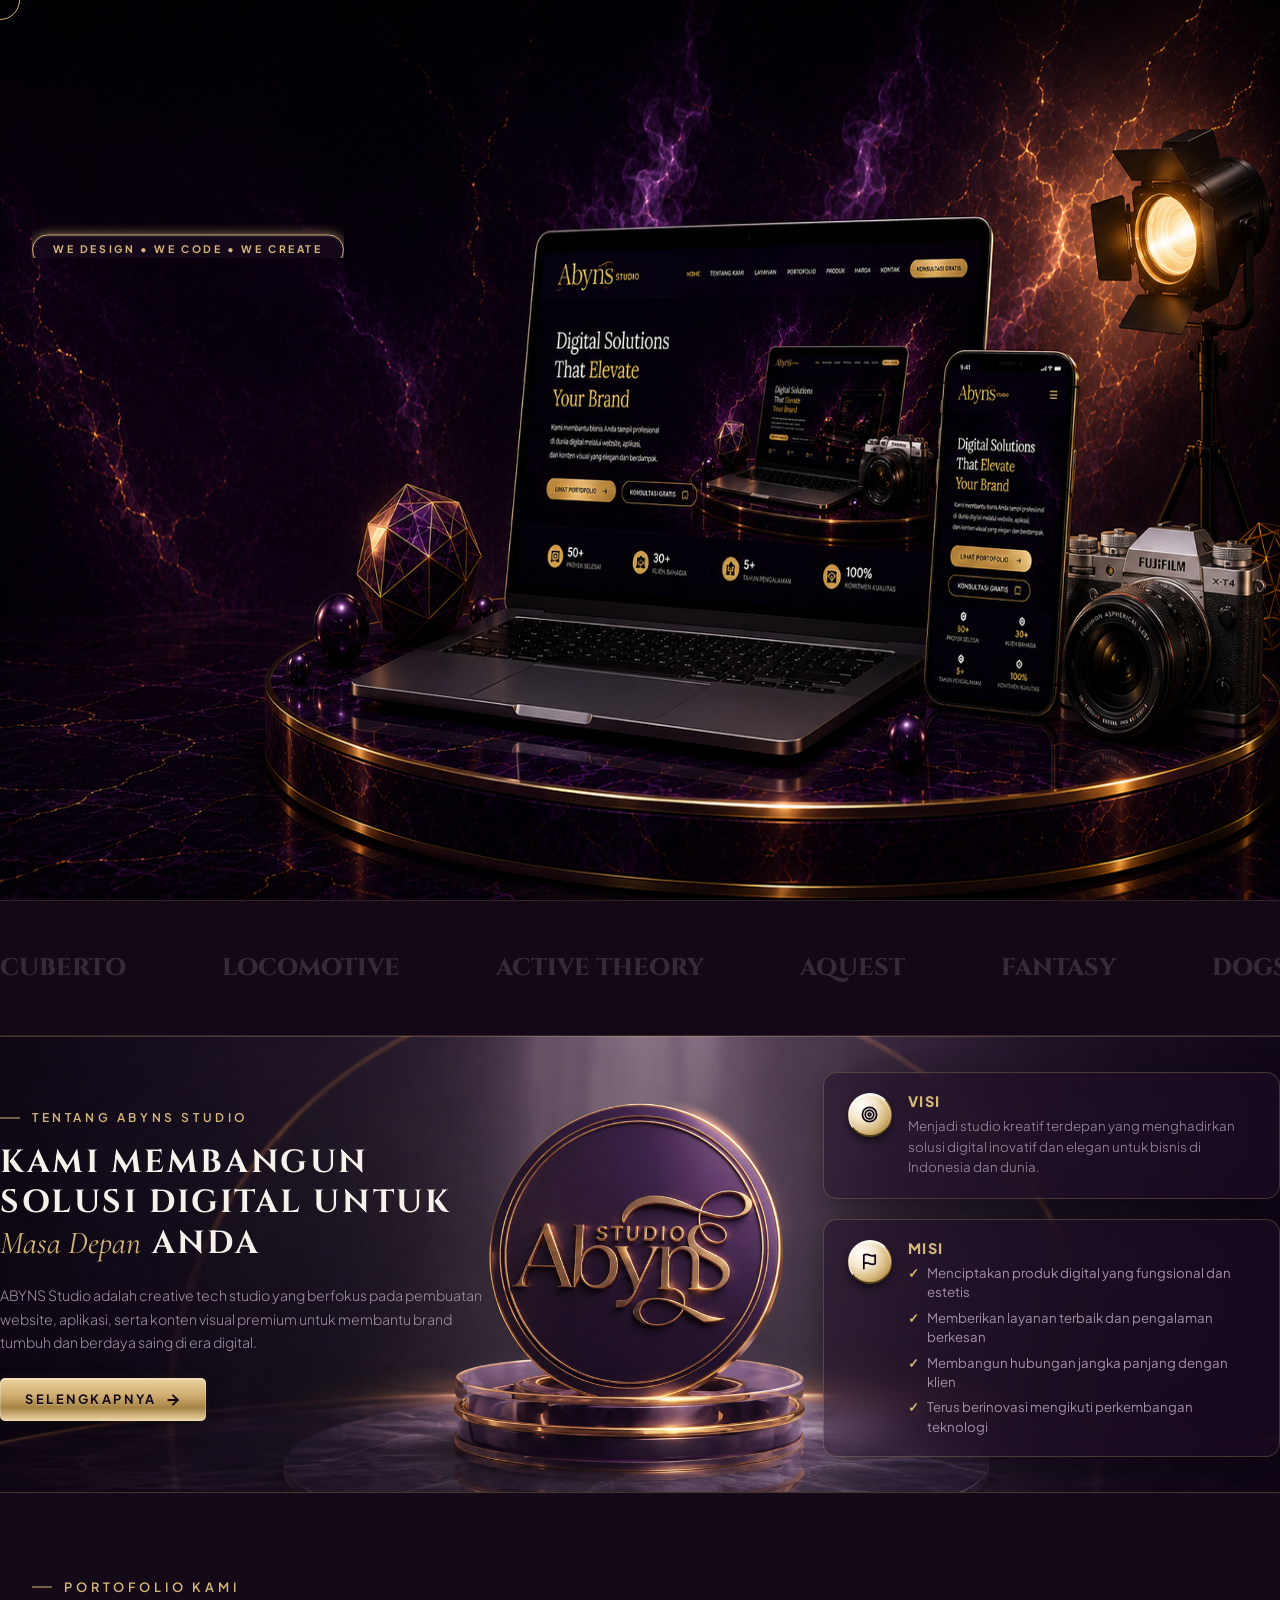
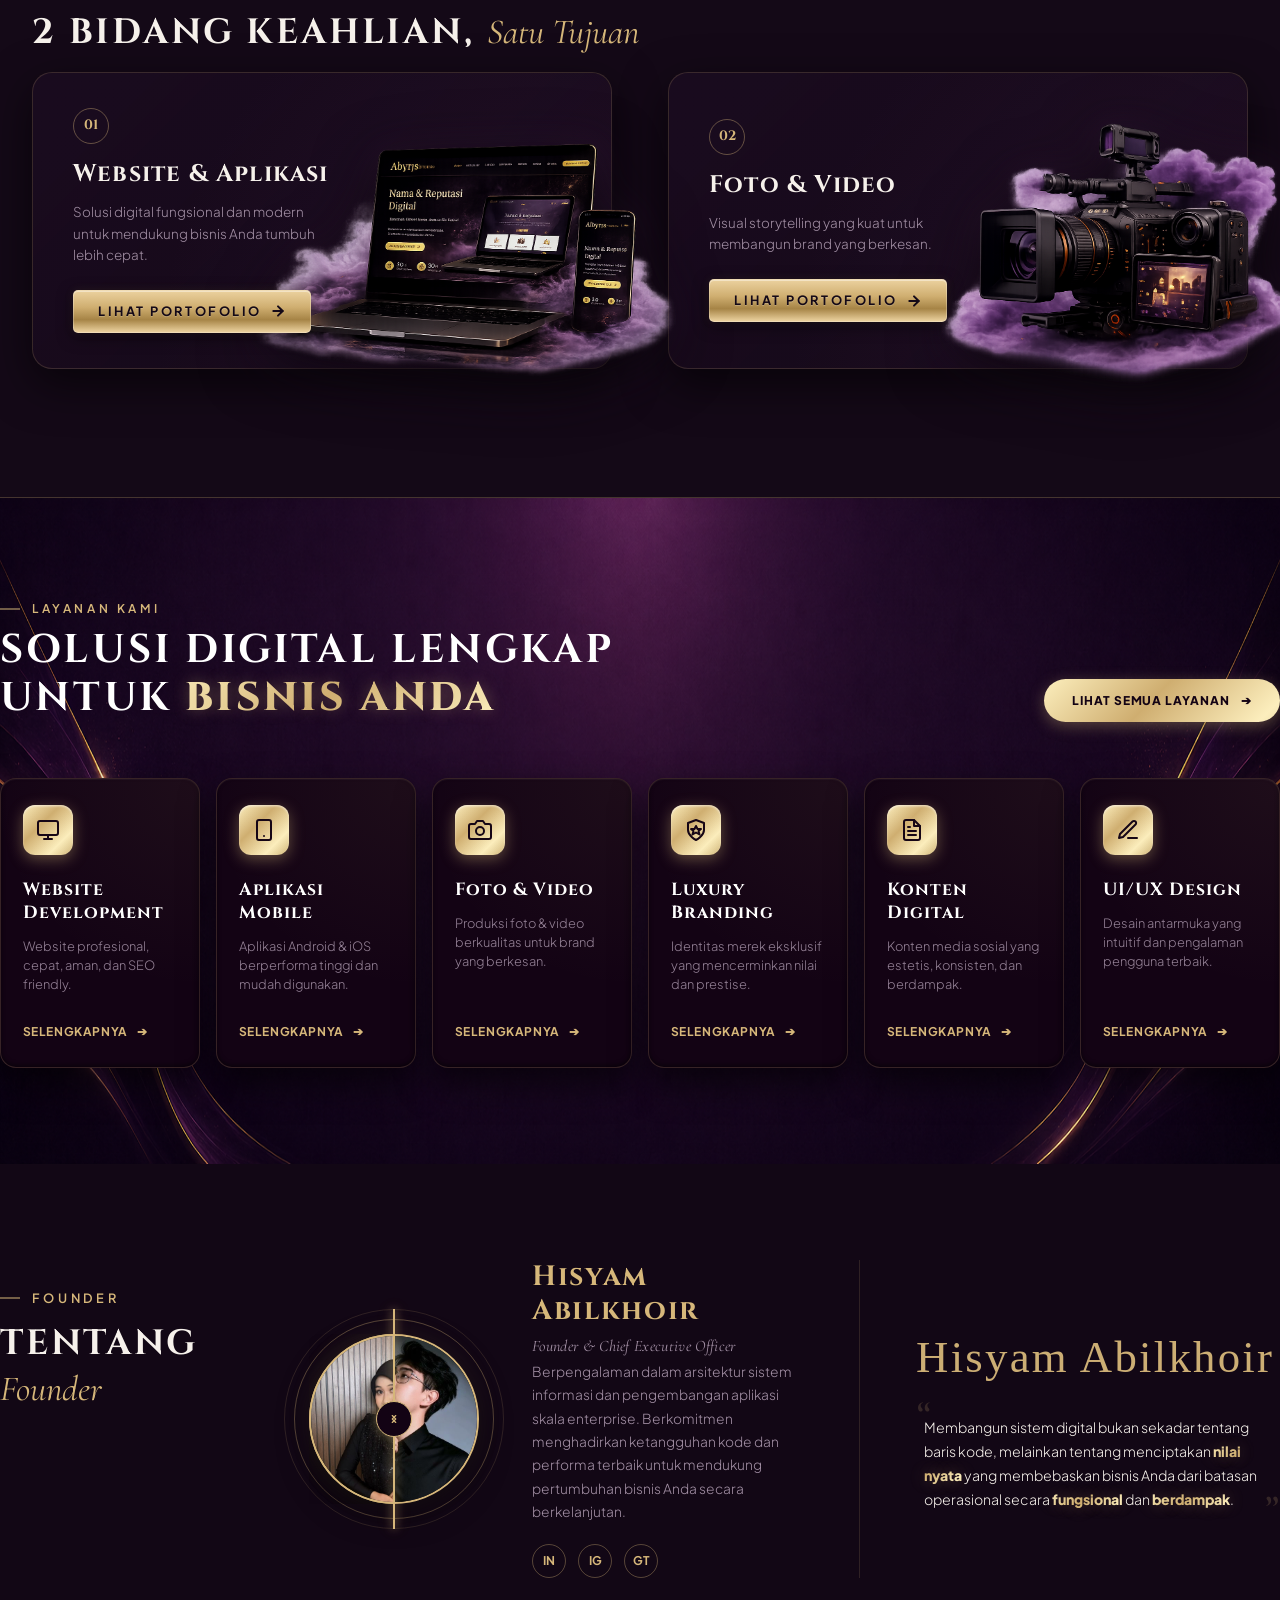
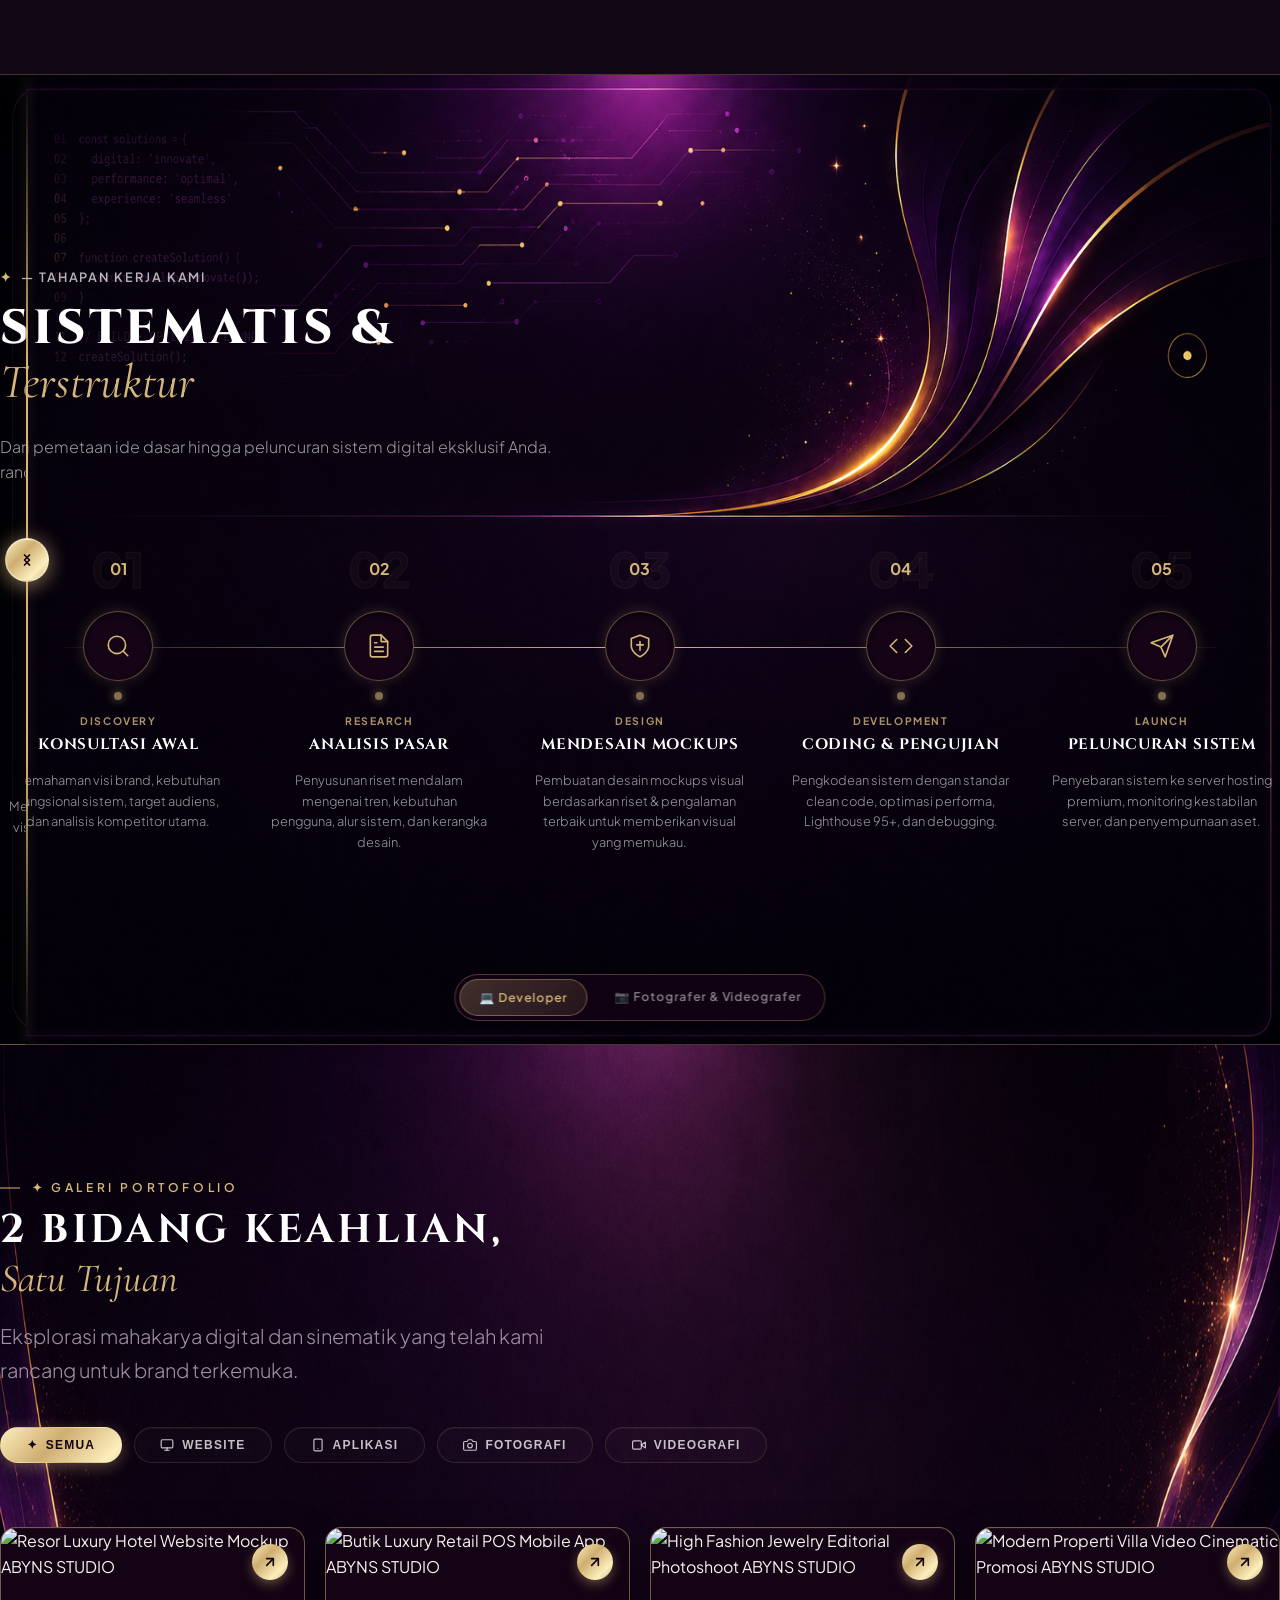
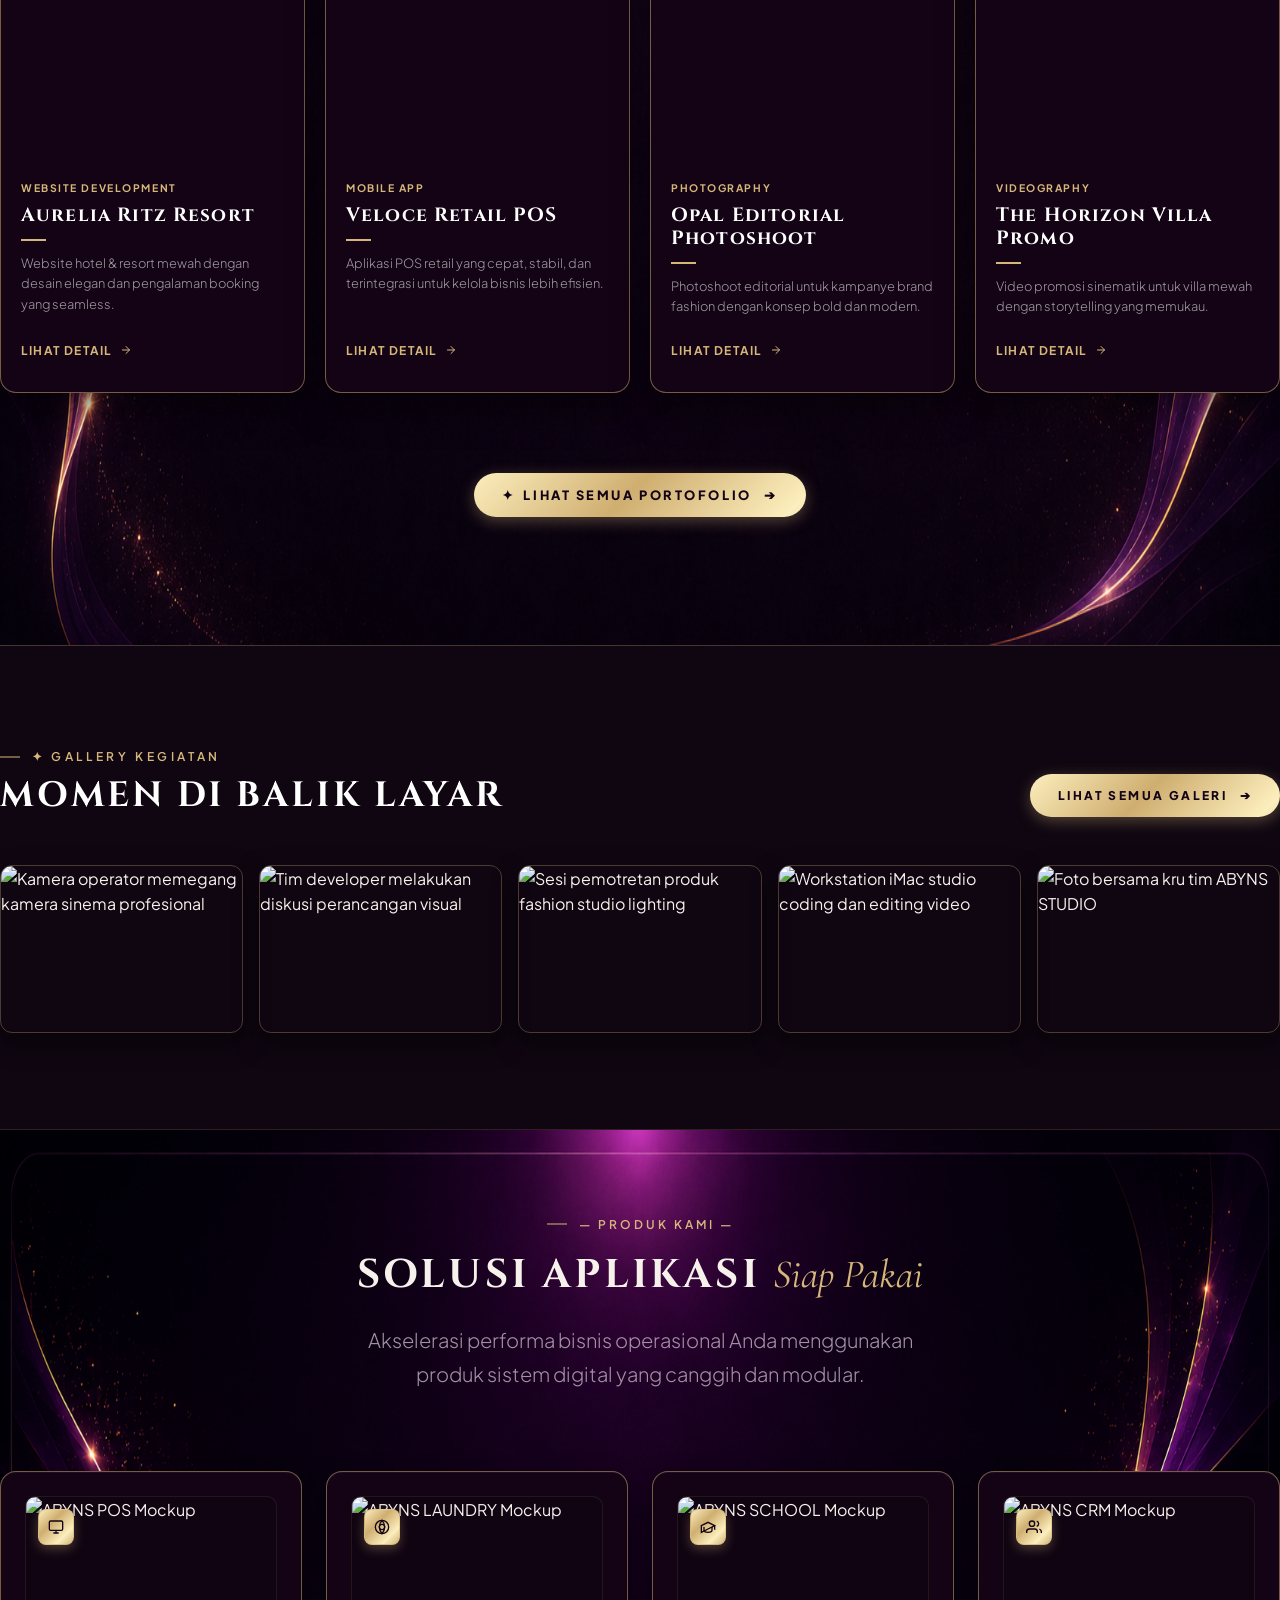
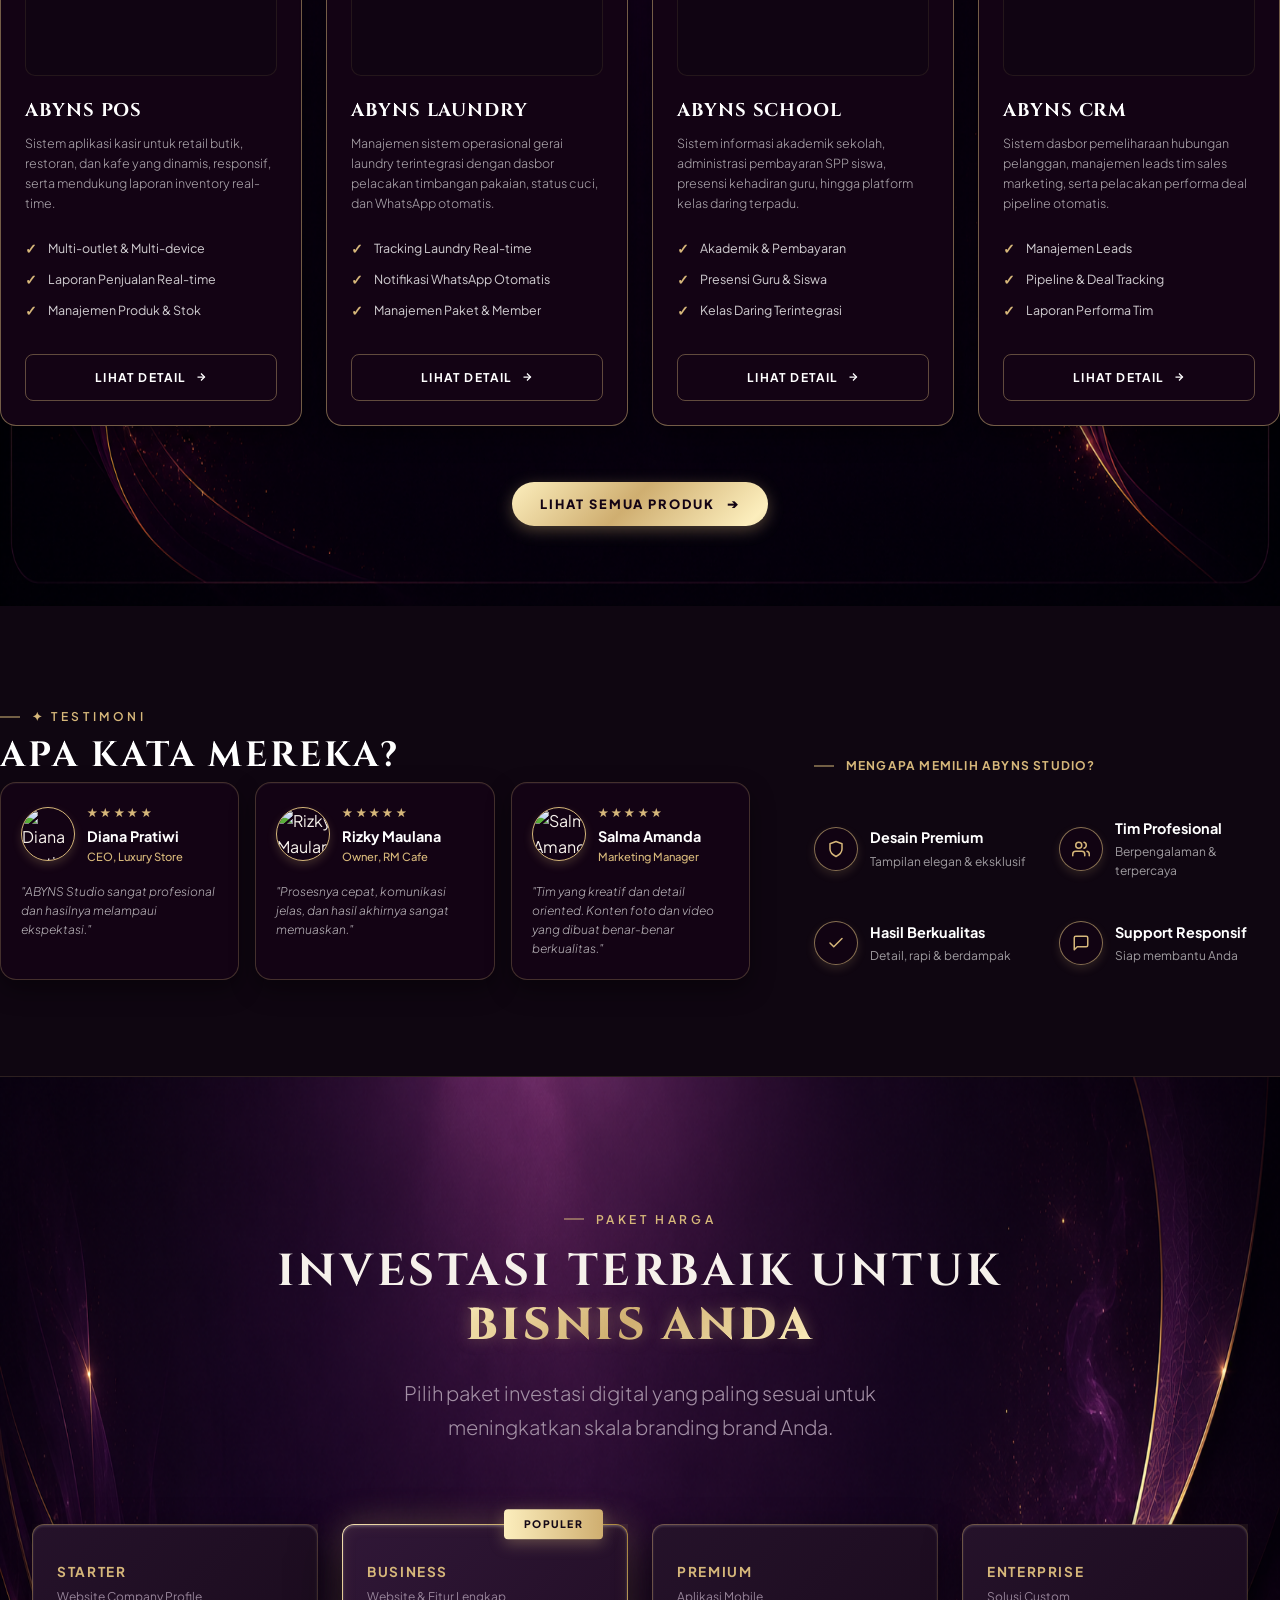
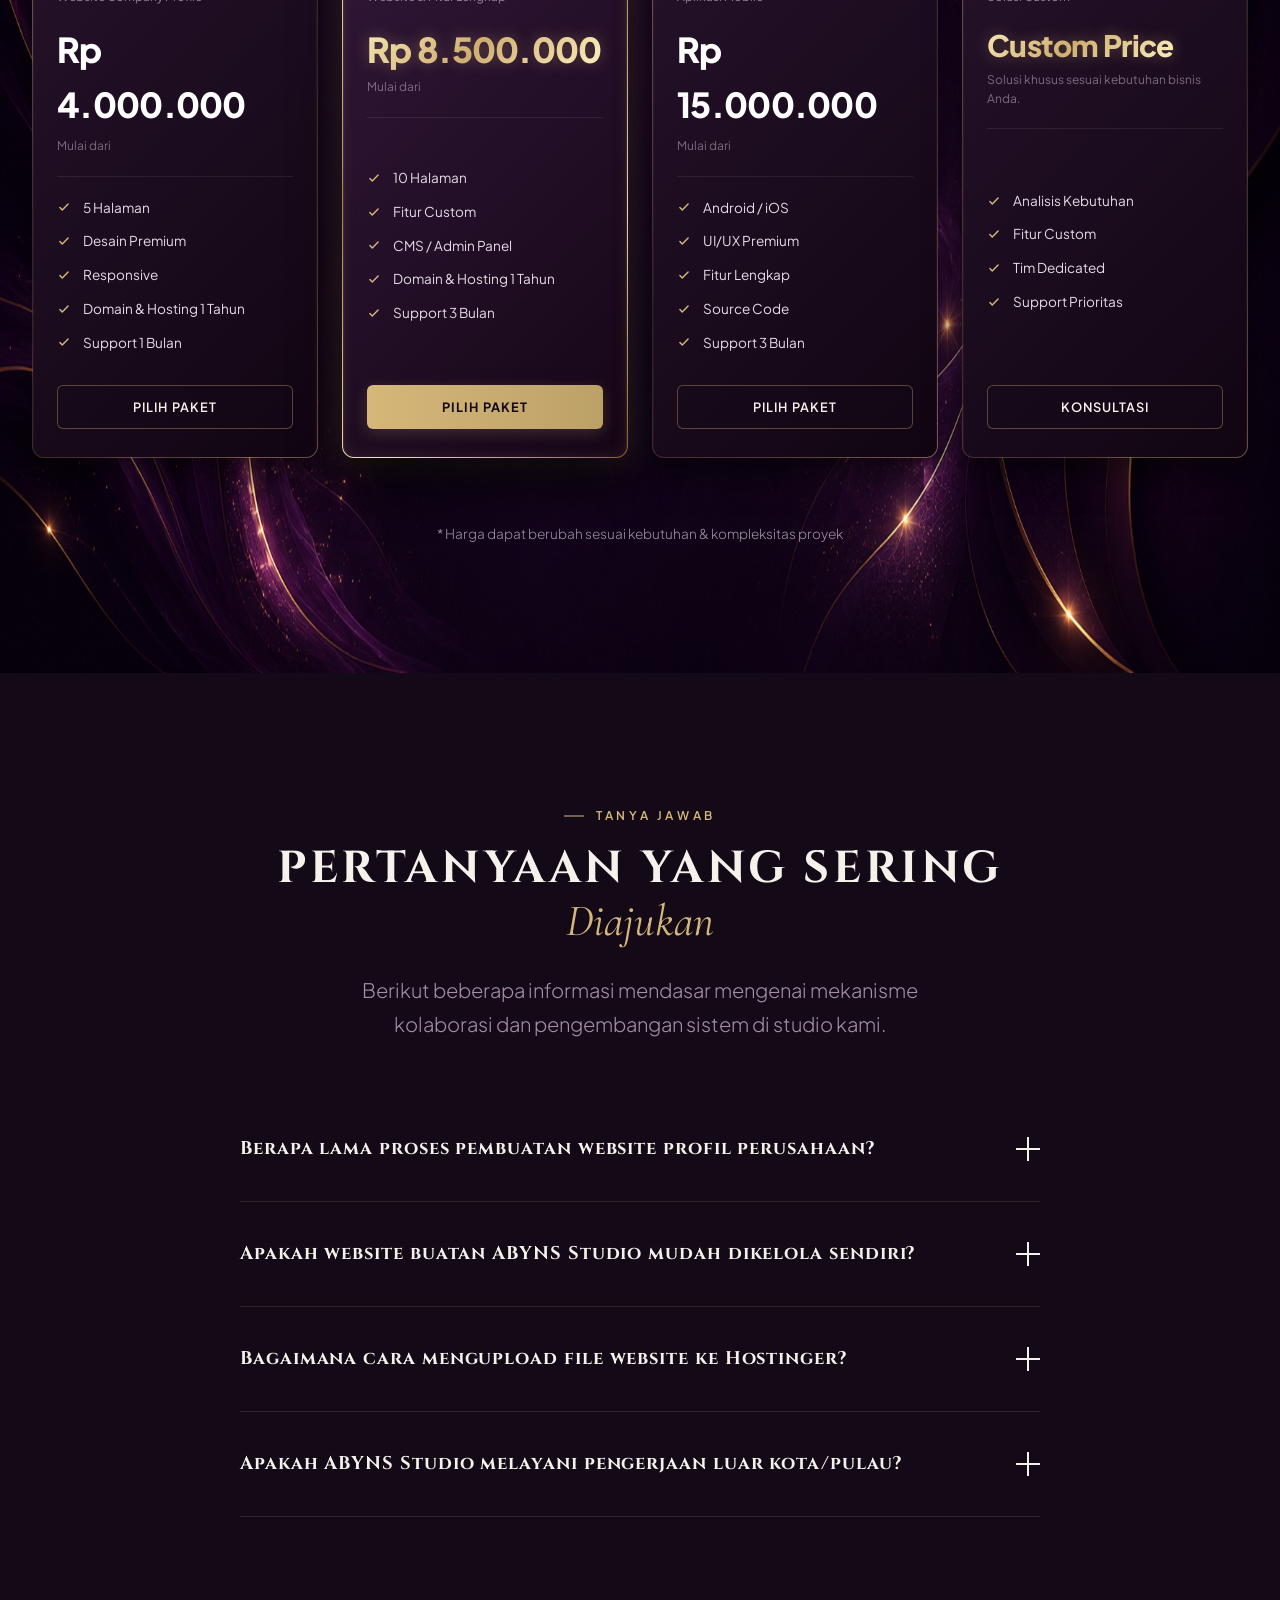
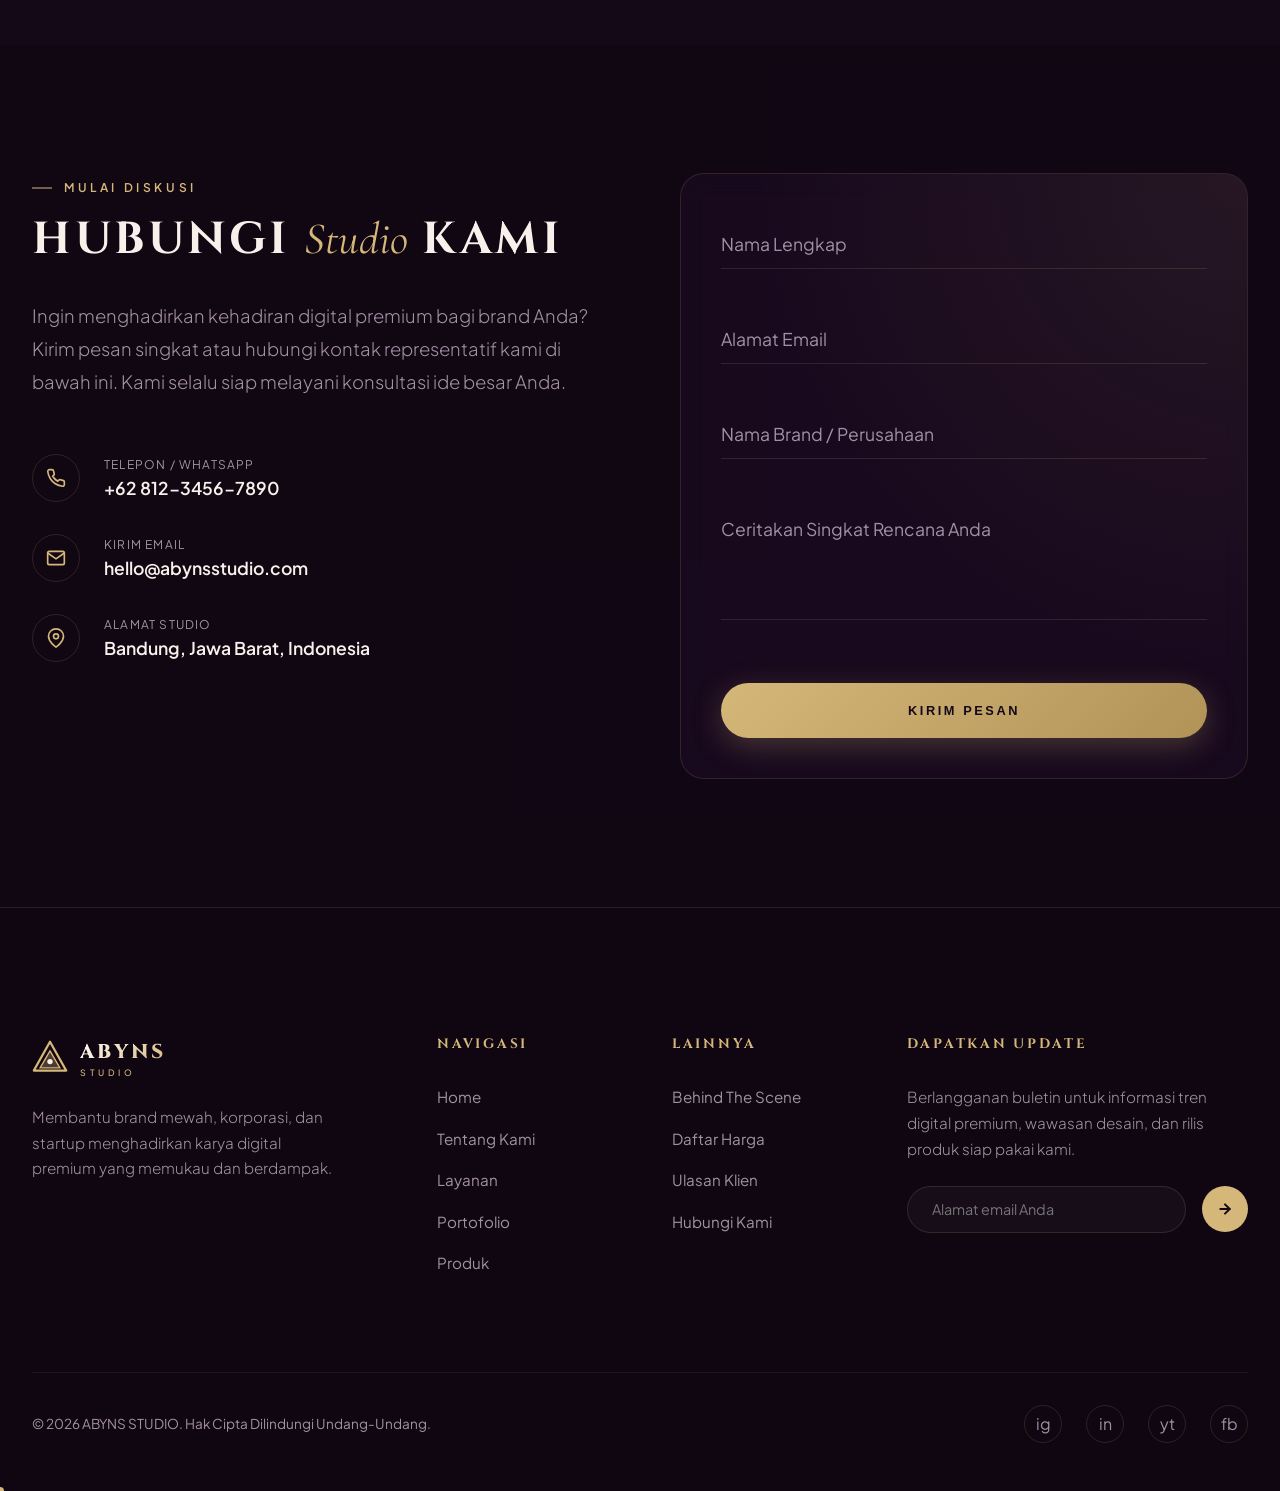
==== commit e44b3cc5: "update" ====
--- a/index.html
+++ b/index.html
@@ -1096,34 +1096,71 @@
       </div>
     </section>
 
-    <!-- Founder Section - Hisyam Abilkhoir -->
-    <section id="founder-hisyam" class="section section-founder" style="z-index: 2; position: relative; border-bottom: 1.5px solid rgba(214, 183, 122, 0.25); background: rgba(15, 6, 17, 0.3);">
+    <!-- Founder Section - Interactive Curtain Slider (Hisyam & Annisa) -->
+    <section id="founder-slider-section" class="section section-founder" style="z-index: 2; position: relative; border-bottom: 1.5px solid rgba(214, 183, 122, 0.25); background: rgba(15, 6, 17, 0.3); padding: 5rem 0;">
       <div class="container">
-        <div class="founder-rows stagger-container">
-          <!-- Founder 1: Hisyam Abilkhoir -->
-          <div class="founder-row stagger-item" style="border-bottom: none; padding: 1rem 0;">
-            <!-- Left: Header Column -->
-            <div class="founder-header-col">
+        <div class="founder-row" style="border-bottom: none; padding: 1rem 0;">
+          
+          <!-- Left: Header Column -->
+          <div class="founder-header-col">
+            <!-- Hisyam Header Block -->
+            <div class="founder-header-block hisyam-text active">
               <div class="section-tag">FOUNDER</div>
               <h2>
                 Tentang
                 <span class="text-gold font-serif-italic">Founder</span>
               </h2>
             </div>
-
-            <!-- Middle: Profile Column -->
-            <div class="founder-profile-col">
-              <div class="founder-avatar-wrapper">
-                <div class="founder-ring ring-1"></div>
-                <div class="founder-ring ring-2"></div>
-                <div class="founder-avatar-inner">
-                  <img
-                    src="assets/images/hisyam_profile.jpg"
-                    alt="Hisyam Abilkhoir - Founder & CEO ABYNS STUDIO"
-                  />
-                </div>
-              </div>
-              <div class="founder-info">
+            <!-- Annisa Header Block -->
+            <div class="founder-header-block annisa-text">
+              <div class="section-tag">FOUNDER</div>
+              <h2>
+                Tentang
+                <span class="text-gold font-serif-italic">Founder</span>
+              </h2>
+            </div>
+          </div>
+
+          <!-- Middle: Avatar & Bio Column -->
+          <div class="founder-profile-col">
+            <!-- Avatar Comparison Slider -->
+            <div class="founder-avatar-wrapper" id="founderAvatarSlider">
+              <div class="founder-ring ring-1"></div>
+              <div class="founder-ring ring-2"></div>
+              
+              <!-- Hisyam Photo (Base) -->
+              <div class="founder-avatar-inner hisyam-avatar">
+                <img
+                  src="assets/images/hisyam_profile.jpg"
+                  alt="Hisyam Abilkhoir - Founder & CEO ABYNS STUDIO"
+                />
+              </div>
+              
+              <!-- Annisa Photo (Overlay) -->
+              <div class="founder-avatar-inner annisa-avatar">
+                <img
+                  src="assets/images/annisa_profile.jpeg"
+                  alt="Annisa Hanif - Founder & Creative Director ABYNS STUDIO"
+                />
+              </div>
+
+              <!-- Slider Input & Handle Line -->
+              <input type="range" min="0" max="100" value="50" class="founder-slider-input" aria-label="Founder Slider" />
+              <div class="founder-slider-handle">
+                <div class="founder-slider-line"></div>
+                <div class="founder-slider-button">
+                  <svg viewBox="0 0 24 24" fill="none" stroke="currentColor" stroke-width="2" stroke-linecap="round" stroke-linejoin="round">
+                    <polyline points="15 18 9 12 15 6"></polyline>
+                    <polyline points="9 18 15 12 9 6"></polyline>
+                  </svg>
+                </div>
+              </div>
+            </div>
+
+            <!-- Bios Container -->
+            <div class="founder-bio-container" style="position: relative; width: 100%;">
+              <!-- Hisyam Bio -->
+              <div class="founder-bio-block hisyam-text active">
                 <h3 class="founder-name">Hisyam Abilkhoir</h3>
                 <span class="founder-role">Founder & Chief Executive Officer</span>
                 <p class="founder-bio">
@@ -1156,10 +1193,48 @@
                   >
                 </div>
               </div>
-            </div>
-
-            <!-- Right: Signature & Quote Column -->
-            <div class="founder-quote-col">
+
+              <!-- Annisa Bio -->
+              <div class="founder-bio-block annisa-text">
+                <h3 class="founder-name">Annisa Hanif</h3>
+                <span class="founder-role">Founder & Creative Director</span>
+                <p class="founder-bio">
+                  Berpengalaman lebih dari 4 tahun di bidang digital kreatif dan
+                  luxury branding. Memiliki passion mendalam untuk membantu brand
+                  berkembang melalui sentuhan visual estetis dan teknologi
+                  interaktif.
+                </p>
+                <div class="founder-socials">
+                  <a
+                    href="https://linkedin.com"
+                    class="founder-social-link magnetic"
+                    target="_blank"
+                    rel="noopener"
+                    ><span class="magnetic-inner">in</span></a
+                  >
+                  <a
+                    href="https://instagram.com"
+                    class="founder-social-link magnetic"
+                    target="_blank"
+                    rel="noopener"
+                    ><span class="magnetic-inner">ig</span></a
+                  >
+                  <a
+                    href="https://dribbble.com"
+                    class="founder-social-link magnetic"
+                    target="_blank"
+                    rel="noopener"
+                    ><span class="magnetic-inner">db</span></a
+                  >
+                </div>
+              </div>
+            </div>
+          </div>
+
+          <!-- Right: Signature & Quote Column -->
+          <div class="founder-quote-col" style="position: relative;">
+            <!-- Hisyam Quote -->
+            <div class="founder-quote-block hisyam-text active">
               <div class="founder-signature">Hisyam Abilkhoir</div>
               <div class="founder-quote-box">
                 <span class="quote-mark open">“</span>
@@ -1174,131 +1249,284 @@
                 <span class="quote-mark close">”</span>
               </div>
             </div>
-          </div>
+
+            <!-- Annisa Quote -->
+            <div class="founder-quote-block annisa-text">
+              <div class="founder-signature">Annisa Hanif</div>
+              <div class="founder-quote-box">
+                <span class="quote-mark open">“</span>
+                <p class="founder-quote-text">
+                  Kami percaya, setiap brand punya cerita. Tugas kami adalah
+                  membantu Anda menyampaikannya dengan
+                  <span class="text-gold-metallic">cara yang indah</span>,
+                  <span class="text-gold-metallic">fungsional</span>, dan
+                  <span class="text-gold-metallic">berdampak</span>.
+                </p>
+                <span class="quote-mark close">”</span>
+              </div>
+            </div>
+          </div>
+
         </div>
       </div>
     </section>
 
-    <!-- 9. Workflow Section (Tahapan Kerja) -->
-    <section id="workflow" class="section section-workflow-new" style="z-index: 2; background-image: url('assets/images/workflow-bg.png') !important; background-size: cover !important; background-repeat: no-repeat !important; background-position: center !important;">
-      <div class="container">
-        <div class="workflow-header">
-          <div class="workflow-tag-new">
-            <span style="color: #d6b77a;">✦</span> — TAHAPAN KERJA KAMI
-          </div>
-          <h2 class="workflow-title-new text-reveal">
-            SISTEMATIS &<br>
-            <span class="text-gold font-serif-italic">Terstruktur</span>
-          </h2>
-          <p class="workflow-desc-new">
-            Dari pemetaan ide dasar hingga peluncuran sistem digital eksklusif Anda.
-          </p>
-        </div>
-
-        <div class="workflow-timeline-container">
-          <!-- Timeline Connecting Line -->
-          <div class="workflow-timeline-track"></div>
-
-          <div class="workflow-timeline-grid stagger-container">
-            <!-- Step 1 -->
-            <div class="workflow-step-new stagger-item">
-              <div class="workflow-num-wrapper">
-                <span class="workflow-num-bg">01</span>
-                <span class="workflow-num-fg">01</span>
-              </div>
-              <div class="workflow-circle-icon-box">
-                <svg viewBox="0 0 24 24" fill="none" stroke="currentColor" stroke-width="1.5" stroke-linecap="round" stroke-linejoin="round">
-                  <circle cx="11" cy="11" r="8"></circle>
-                  <line x1="21" y1="21" x2="16.65" y2="16.65"></line>
-                </svg>
-              </div>
-              <div class="workflow-step-tag">DISCOVERY</div>
-              <h3 class="workflow-step-title">KONSULTASI AWAL</h3>
-              <p class="workflow-step-desc">
-                Pemahaman visi brand, kebutuhan fungsional sistem, target audiens, dan analisis kompetitor utama.
+    <!-- 9. Workflow Section (Tahapan Kerja) - Curtain Slider -->
+    <section id="workflow" class="section" style="z-index: 2; position: relative; overflow: hidden; padding: 0 !important;">
+      
+      <!-- Workflow Curtain Slider Wrapper -->
+      <div class="workflow-curtain-wrapper" id="workflowCurtainSlider">
+
+        <!-- Slide 1: Developer / Digital (Base) -->
+        <div class="workflow-curtain-slide workflow-slide-dev" style="background-image: url('assets/images/workflow-bg.png'); background-size: 100% 100%; background-repeat: no-repeat; background-position: center;">
+          <div class="container">
+            <div class="workflow-header">
+              <div class="workflow-tag-new">
+                <span style="color: #d6b77a;">✦</span> — TAHAPAN KERJA KAMI
+              </div>
+              <h2 class="workflow-title-new text-reveal">
+                SISTEMATIS &<br>
+                <span class="text-gold font-serif-italic">Terstruktur</span>
+              </h2>
+              <p class="workflow-desc-new">
+                Dari pemetaan ide dasar hingga peluncuran sistem digital eksklusif Anda.
               </p>
             </div>
 
-            <!-- Step 2 -->
-            <div class="workflow-step-new stagger-item">
-              <div class="workflow-num-wrapper">
-                <span class="workflow-num-bg">02</span>
-                <span class="workflow-num-fg">02</span>
-              </div>
-              <div class="workflow-circle-icon-box">
-                <svg viewBox="0 0 24 24" fill="none" stroke="currentColor" stroke-width="1.5" stroke-linecap="round" stroke-linejoin="round">
-                  <path d="M14 2H6a2 2 0 0 0-2 2v16a2 2 0 0 0 2 2h12a2 2 0 0 0 2-2V8z"></path>
-                  <polyline points="14 2 14 8 20 8"></polyline>
-                  <line x1="16" y1="13" x2="8" y2="13"></line>
-                  <line x1="16" y1="17" x2="8" y2="17"></line>
-                  <polyline points="10 9 9 9 8 9"></polyline>
-                </svg>
-              </div>
-              <div class="workflow-step-tag">RESEARCH</div>
-              <h3 class="workflow-step-title">ANALISIS PASAR</h3>
-              <p class="workflow-step-desc">
-                Penyusunan riset mendalam mengenai tren, kebutuhan pengguna, alur sistem, dan kerangka desain.
+            <div class="workflow-timeline-container">
+              <div class="workflow-timeline-track"></div>
+              <div class="workflow-timeline-grid stagger-container">
+                <!-- Step 1 -->
+                <div class="workflow-step-new stagger-item">
+                  <div class="workflow-num-wrapper">
+                    <span class="workflow-num-bg">01</span>
+                    <span class="workflow-num-fg">01</span>
+                  </div>
+                  <div class="workflow-circle-icon-box">
+                    <svg viewBox="0 0 24 24" fill="none" stroke="currentColor" stroke-width="1.5" stroke-linecap="round" stroke-linejoin="round">
+                      <circle cx="11" cy="11" r="8"></circle>
+                      <line x1="21" y1="21" x2="16.65" y2="16.65"></line>
+                    </svg>
+                  </div>
+                  <div class="workflow-step-tag">DISCOVERY</div>
+                  <h3 class="workflow-step-title">KONSULTASI AWAL</h3>
+                  <p class="workflow-step-desc">
+                    Pemahaman visi brand, kebutuhan fungsional sistem, target audiens, dan analisis kompetitor utama.
+                  </p>
+                </div>
+                <!-- Step 2 -->
+                <div class="workflow-step-new stagger-item">
+                  <div class="workflow-num-wrapper">
+                    <span class="workflow-num-bg">02</span>
+                    <span class="workflow-num-fg">02</span>
+                  </div>
+                  <div class="workflow-circle-icon-box">
+                    <svg viewBox="0 0 24 24" fill="none" stroke="currentColor" stroke-width="1.5" stroke-linecap="round" stroke-linejoin="round">
+                      <path d="M14 2H6a2 2 0 0 0-2 2v16a2 2 0 0 0 2 2h12a2 2 0 0 0 2-2V8z"></path>
+                      <polyline points="14 2 14 8 20 8"></polyline>
+                      <line x1="16" y1="13" x2="8" y2="13"></line>
+                      <line x1="16" y1="17" x2="8" y2="17"></line>
+                      <polyline points="10 9 9 9 8 9"></polyline>
+                    </svg>
+                  </div>
+                  <div class="workflow-step-tag">RESEARCH</div>
+                  <h3 class="workflow-step-title">ANALISIS PASAR</h3>
+                  <p class="workflow-step-desc">
+                    Penyusunan riset mendalam mengenai tren, kebutuhan pengguna, alur sistem, dan kerangka desain.
+                  </p>
+                </div>
+                <!-- Step 3 -->
+                <div class="workflow-step-new stagger-item">
+                  <div class="workflow-num-wrapper">
+                    <span class="workflow-num-bg">03</span>
+                    <span class="workflow-num-fg">03</span>
+                  </div>
+                  <div class="workflow-circle-icon-box">
+                    <svg viewBox="0 0 24 24" fill="none" stroke="currentColor" stroke-width="1.5" stroke-linecap="round" stroke-linejoin="round">
+                      <path d="M12 22s8-4 8-10V5l-8-3-8 3v7c0 6 8 10 8 10z"></path>
+                      <path d="M12 8v8M9 11h6"></path>
+                    </svg>
+                  </div>
+                  <div class="workflow-step-tag">DESIGN</div>
+                  <h3 class="workflow-step-title">MENDESAIN MOCKUPS</h3>
+                  <p class="workflow-step-desc">
+                    Pembuatan desain mockups visual berdasarkan riset & pengalaman terbaik untuk memberikan visual yang memukau.
+                  </p>
+                </div>
+                <!-- Step 4 -->
+                <div class="workflow-step-new stagger-item">
+                  <div class="workflow-num-wrapper">
+                    <span class="workflow-num-bg">04</span>
+                    <span class="workflow-num-fg">04</span>
+                  </div>
+                  <div class="workflow-circle-icon-box">
+                    <svg viewBox="0 0 24 24" fill="none" stroke="currentColor" stroke-width="1.5" stroke-linecap="round" stroke-linejoin="round">
+                      <polyline points="16 18 22 12 16 6"></polyline>
+                      <polyline points="8 6 2 12 8 18"></polyline>
+                    </svg>
+                  </div>
+                  <div class="workflow-step-tag">DEVELOPMENT</div>
+                  <h3 class="workflow-step-title">CODING & PENGUJIAN</h3>
+                  <p class="workflow-step-desc">
+                    Pengkodean sistem dengan standar clean code, optimasi performa, Lighthouse 95+, dan debugging.
+                  </p>
+                </div>
+                <!-- Step 5 -->
+                <div class="workflow-step-new stagger-item">
+                  <div class="workflow-num-wrapper">
+                    <span class="workflow-num-bg">05</span>
+                    <span class="workflow-num-fg">05</span>
+                  </div>
+                  <div class="workflow-circle-icon-box">
+                    <svg viewBox="0 0 24 24" fill="none" stroke="currentColor" stroke-width="1.5" stroke-linecap="round" stroke-linejoin="round">
+                      <path d="M22 2L11 13M22 2l-7 20-4-9-9-4 20-7z"></path>
+                    </svg>
+                  </div>
+                  <div class="workflow-step-tag">LAUNCH</div>
+                  <h3 class="workflow-step-title">PELUNCURAN SISTEM</h3>
+                  <p class="workflow-step-desc">
+                    Penyebaran sistem ke server hosting premium, monitoring kestabilan server, dan penyempurnaan aset.
+                  </p>
+                </div>
+              </div>
+            </div>
+          </div>
+        </div>
+
+        <!-- Slide 2: Fotografer & Videografer (Overlay with clip-path) -->
+        <div class="workflow-curtain-slide workflow-slide-cam" style="background-image: url('assets/images/bg-workflow-kamera.png'); background-size: 100% 100%; background-repeat: no-repeat; background-position: center;">
+          <div class="container">
+            <div class="workflow-header">
+              <div class="workflow-tag-new">
+                <span style="color: #d6b77a;">✦</span> — TAHAPAN KERJA KAMI
+              </div>
+              <h2 class="workflow-title-new text-reveal">
+                SISTEMATIS &<br>
+                <span class="text-gold font-serif-italic">Terstruktur</span>
+              </h2>
+              <p class="workflow-desc-new">
+                Dari pemetaan ide hingga hasil visual yang memukau, setiap proses kami rancang dengan detail dan presisi.
               </p>
             </div>
 
-            <!-- Step 3 -->
-            <div class="workflow-step-new stagger-item">
-              <div class="workflow-num-wrapper">
-                <span class="workflow-num-bg">03</span>
-                <span class="workflow-num-fg">03</span>
-              </div>
-              <div class="workflow-circle-icon-box">
-                <svg viewBox="0 0 24 24" fill="none" stroke="currentColor" stroke-width="1.5" stroke-linecap="round" stroke-linejoin="round">
-                  <path d="M12 22s8-4 8-10V5l-8-3-8 3v7c0 6 8 10 8 10z"></path>
-                  <path d="M12 8v8M9 11h6"></path>
-                </svg>
-              </div>
-              <div class="workflow-step-tag">DESIGN</div>
-              <h3 class="workflow-step-title">MENDESAIN MOCKUPS</h3>
-              <p class="workflow-step-desc">
-                Pembuatan desain mockups visual berdasarkan riset & pengalaman terbaik untuk memberikan visual yang memukau.
-              </p>
-            </div>
-
-            <!-- Step 4 -->
-            <div class="workflow-step-new stagger-item">
-              <div class="workflow-num-wrapper">
-                <span class="workflow-num-bg">04</span>
-                <span class="workflow-num-fg">04</span>
-              </div>
-              <div class="workflow-circle-icon-box">
-                <svg viewBox="0 0 24 24" fill="none" stroke="currentColor" stroke-width="1.5" stroke-linecap="round" stroke-linejoin="round">
-                  <polyline points="16 18 22 12 16 6"></polyline>
-                  <polyline points="8 6 2 12 8 18"></polyline>
-                </svg>
-              </div>
-              <div class="workflow-step-tag">DEVELOPMENT</div>
-              <h3 class="workflow-step-title">CODING & PENGUJIAN</h3>
-              <p class="workflow-step-desc">
-                Pengkodean sistem dengan standar clean code, optimasi performa, Lighthouse 95+, dan debugging.
-              </p>
-            </div>
-
-            <!-- Step 5 -->
-            <div class="workflow-step-new stagger-item">
-              <div class="workflow-num-wrapper">
-                <span class="workflow-num-bg">05</span>
-                <span class="workflow-num-fg">05</span>
-              </div>
-              <div class="workflow-circle-icon-box">
-                <svg viewBox="0 0 24 24" fill="none" stroke="currentColor" stroke-width="1.5" stroke-linecap="round" stroke-linejoin="round">
-                  <path d="M22 2L11 13M22 2l-7 20-4-9-9-4 20-7z"></path>
-                </svg>
-              </div>
-              <div class="workflow-step-tag">LAUNCH</div>
-              <h3 class="workflow-step-title">PELUNCURAN SISTEM</h3>
-              <p class="workflow-step-desc">
-                Penyebaran sistem ke server hosting premium, monitoring kestabilan server, dan penyempurnaan aset.
-              </p>
-            </div>
-          </div>
+            <div class="workflow-timeline-container">
+              <div class="workflow-timeline-track"></div>
+              <div class="workflow-timeline-grid stagger-container">
+                <!-- Step 1 -->
+                <div class="workflow-step-new stagger-item">
+                  <div class="workflow-num-wrapper">
+                    <span class="workflow-num-bg">01</span>
+                    <span class="workflow-num-fg">01</span>
+                  </div>
+                  <div class="workflow-circle-icon-box">
+                    <svg viewBox="0 0 24 24" fill="none" stroke="currentColor" stroke-width="1.5" stroke-linecap="round" stroke-linejoin="round">
+                      <path d="M23 19a2 2 0 0 1-2 2H3a2 2 0 0 1-2-2V8a2 2 0 0 1 2-2h4l2-3h6l2 3h4a2 2 0 0 1 2 2z"></path>
+                      <circle cx="12" cy="13" r="4"></circle>
+                    </svg>
+                  </div>
+                  <div class="workflow-step-tag">DISCOVERY</div>
+                  <h3 class="workflow-step-title">KONSULTASI AWAL</h3>
+                  <p class="workflow-step-desc">
+                    Memahami kebutuhan, konsep, gaya visual, dan tujuan dari setiap proyek secara mendalam.
+                  </p>
+                </div>
+                <!-- Step 2 -->
+                <div class="workflow-step-new stagger-item">
+                  <div class="workflow-num-wrapper">
+                    <span class="workflow-num-bg">02</span>
+                    <span class="workflow-num-fg">02</span>
+                  </div>
+                  <div class="workflow-circle-icon-box">
+                    <svg viewBox="0 0 24 24" fill="none" stroke="currentColor" stroke-width="1.5" stroke-linecap="round" stroke-linejoin="round">
+                      <circle cx="11" cy="11" r="8"></circle>
+                      <line x1="21" y1="21" x2="16.65" y2="16.65"></line>
+                    </svg>
+                  </div>
+                  <div class="workflow-step-tag">RESEARCH</div>
+                  <h3 class="workflow-step-title">ANALISIS KONSEP</h3>
+                  <p class="workflow-step-desc">
+                    Riset referensi, tren, dan karakter visual yang relevan untuk menyusun konsep terbaik.
+                  </p>
+                </div>
+                <!-- Step 3 -->
+                <div class="workflow-step-new stagger-item">
+                  <div class="workflow-num-wrapper">
+                    <span class="workflow-num-bg">03</span>
+                    <span class="workflow-num-fg">03</span>
+                  </div>
+                  <div class="workflow-circle-icon-box">
+                    <svg viewBox="0 0 24 24" fill="none" stroke="currentColor" stroke-width="1.5" stroke-linecap="round" stroke-linejoin="round">
+                      <rect x="3" y="3" width="18" height="18" rx="2" ry="2"></rect>
+                      <circle cx="8.5" cy="8.5" r="1.5"></circle>
+                      <polyline points="21 15 16 10 5 21"></polyline>
+                    </svg>
+                  </div>
+                  <div class="workflow-step-tag">PRE-PRODUCTION</div>
+                  <h3 class="workflow-step-title">PERENCANAAN VISUAL</h3>
+                  <p class="workflow-step-desc">
+                    Penyusunan moodboard, shotlist, storyboard, dan penjadwalan produksi secara detail.
+                  </p>
+                </div>
+                <!-- Step 4 -->
+                <div class="workflow-step-new stagger-item">
+                  <div class="workflow-num-wrapper">
+                    <span class="workflow-num-bg">04</span>
+                    <span class="workflow-num-fg">04</span>
+                  </div>
+                  <div class="workflow-circle-icon-box">
+                    <svg viewBox="0 0 24 24" fill="none" stroke="currentColor" stroke-width="1.5" stroke-linecap="round" stroke-linejoin="round">
+                      <path d="M2 22h20V8H2v14zM2 8l4-4h16l-4 4H2z"></path>
+                      <path d="M6 8l4-4M12 8l4-4M18 8l4-4"></path>
+                    </svg>
+                  </div>
+                  <div class="workflow-step-tag">PRODUCTION</div>
+                  <h3 class="workflow-step-title">EKSEKUSI SHOOT</h3>
+                  <p class="workflow-step-desc">
+                    Proses pengambilan foto/video dengan peralatan profesional dan eksekusi sesuai konsep.
+                  </p>
+                </div>
+                <!-- Step 5 -->
+                <div class="workflow-step-new stagger-item">
+                  <div class="workflow-num-wrapper">
+                    <span class="workflow-num-bg">05</span>
+                    <span class="workflow-num-fg">05</span>
+                  </div>
+                  <div class="workflow-circle-icon-box">
+                    <svg viewBox="0 0 24 24" fill="none" stroke="currentColor" stroke-width="1.5" stroke-linecap="round" stroke-linejoin="round">
+                      <rect x="2" y="2" width="20" height="20" rx="2.18" ry="2.18"></rect>
+                      <path d="M7 2v20M17 2v20M2 12h20M2 7h5M2 17h5M17 17h5M17 7h5"></path>
+                    </svg>
+                  </div>
+                  <div class="workflow-step-tag">POST-PRODUCTION</div>
+                  <h3 class="workflow-step-title">EDITING & FINISHING</h3>
+                  <p class="workflow-step-desc">
+                    Editing color, retouch, sound (jika diperlukan), hingga hasil akhir siap digunakan.
+                  </p>
+                </div>
+              </div>
+            </div>
+          </div>
+        </div>
+
+        <!-- Slider Range Input & Handle -->
+        <input type="range" min="0" max="100" value="0" class="workflow-slider-input" aria-label="Workflow Slider" />
+        <div class="workflow-slider-handle">
+          <div class="workflow-slider-line"></div>
+          <div class="workflow-slider-btn">
+            <svg viewBox="0 0 24 24" fill="none" stroke="currentColor" stroke-width="2" stroke-linecap="round" stroke-linejoin="round">
+              <polyline points="15 18 9 12 15 6"></polyline>
+              <polyline points="9 18 15 12 9 6"></polyline>
+            </svg>
+          </div>
+        </div>
+
+        <!-- Division Label Tabs -->
+        <div class="workflow-division-tabs">
+          <span class="workflow-tab active" data-tab="dev">💻 Developer</span>
+          <span class="workflow-tab" data-tab="cam">📷 Fotografer & Videografer</span>
         </div>
       </div>
+
     </section>
 
     <!-- 10. Portfolios with Category Tabs Filtering -->
@@ -1682,266 +1910,6 @@
       </div>
     </div>
 
-    <!-- 11. Ready-To-Use Digital Products Gallery Slider -->
-    <section id="products" class="section section-products" style="z-index: 2">
-      <div class="container">
-        <div
-          class="section-header text-center"
-          style="margin-left: auto; margin-right: auto"
-        >
-          <div class="section-tag">Produk Aplikasi Kami</div>
-          <h2 class="text-reveal">
-            Solusi Aplikasi
-            <span class="text-gold font-serif-italic">Siap Pakai</span>
-          </h2>
-          <p
-            class="section-desc text-center"
-            style="margin-left: auto; margin-right: auto"
-          >
-            Akselerasi performa bisnis operasional Anda menggunakan produk
-            sistem digital yang canggih dan modular.
-          </p>
-        </div>
-
-        <!-- Swiper Slider Container -->
-        <div
-          class="swiper products-swiper stagger-container"
-          style="padding: 2rem 0 4rem"
-        >
-          <div class="swiper-wrapper">
-            <!-- Product 1: POS Kasir -->
-            <div
-              class="swiper-slide glass-card product-card stagger-item gold-glow-border"
-              style="
-                display: flex;
-                flex-direction: column;
-                justify-content: space-between;
-                height: auto;
-              "
-            >
-              <div>
-                <div
-                  style="
-                    background: rgba(214, 183, 122, 0.1);
-                    width: 48px;
-                    height: 48px;
-                    border-radius: 12px;
-                    display: flex;
-                    align-items: center;
-                    justify-content: center;
-                    margin-bottom: 1.5rem;
-                    border: 1px solid rgba(214, 183, 122, 0.2);
-                  "
-                >
-                  <svg
-                    width="24"
-                    height="24"
-                    viewBox="0 0 24 24"
-                    fill="none"
-                    stroke="var(--color-gold)"
-                    stroke-width="2"
-                  >
-                    <rect x="2" y="2" width="20" height="20" rx="2" />
-                    <rect x="6" y="6" width="12" height="12" rx="1" />
-                  </svg>
-                </div>
-                <h3 style="font-size: 1.35rem; margin-bottom: 1rem">
-                  ABYNS POS
-                </h3>
-                <p style="font-size: 0.95rem">
-                  Sistem aplikasi kasir kas untuk retail butik, restoran, dan
-                  kafe yang dinamis, responsif, serta mendukung laporan
-                  inventory real-time.
-                </p>
-              </div>
-              <a
-                href="products.html#pos"
-                class="btn btn-outline magnetic"
-                style="margin-top: 2rem; padding: 0.75rem 1.5rem"
-                ><span class="magnetic-inner">Lihat Detail</span></a
-              >
-            </div>
-
-            <!-- Product 2: Laundry App -->
-            <div
-              class="swiper-slide glass-card product-card stagger-item gold-glow-border"
-              style="
-                display: flex;
-                flex-direction: column;
-                justify-content: space-between;
-                height: auto;
-              "
-            >
-              <div>
-                <div
-                  style="
-                    background: rgba(214, 183, 122, 0.1);
-                    width: 48px;
-                    height: 48px;
-                    border-radius: 12px;
-                    display: flex;
-                    align-items: center;
-                    justify-content: center;
-                    margin-bottom: 1.5rem;
-                    border: 1px solid rgba(214, 183, 122, 0.2);
-                  "
-                >
-                  <svg
-                    width="24"
-                    height="24"
-                    viewBox="0 0 24 24"
-                    fill="none"
-                    stroke="var(--color-gold)"
-                    stroke-width="2"
-                  >
-                    <circle cx="12" cy="12" r="10" />
-                    <circle cx="12" cy="12" r="4" />
-                    <path
-                      d="M12 2a15.3 15.3 0 0 1 4 10 15.3 15.3 0 0 1-4 10 15.3 15.3 0 0 1-4-10 15.3 15.3 0 0 1 4-10z"
-                    />
-                  </svg>
-                </div>
-                <h3 style="font-size: 1.35rem; margin-bottom: 1rem">
-                  ABYNS Laundry
-                </h3>
-                <p style="font-size: 0.95rem">
-                  Manajemen sistem operasional gerai laundry terintegrasi dengan
-                  dasbor pelacakan timbangan pakaian, status cuci, dan WhatsApp
-                  otomatis.
-                </p>
-              </div>
-              <a
-                href="products.html#laundry"
-                class="btn btn-outline magnetic"
-                style="margin-top: 2rem; padding: 0.75rem 1.5rem"
-                ><span class="magnetic-inner">Lihat Detail</span></a
-              >
-            </div>
-
-            <!-- Product 3: School Management -->
-            <div
-              class="swiper-slide glass-card product-card stagger-item gold-glow-border"
-              style="
-                display: flex;
-                flex-direction: column;
-                justify-content: space-between;
-                height: auto;
-              "
-            >
-              <div>
-                <div
-                  style="
-                    background: rgba(214, 183, 122, 0.1);
-                    width: 48px;
-                    height: 48px;
-                    border-radius: 12px;
-                    display: flex;
-                    align-items: center;
-                    justify-content: center;
-                    margin-bottom: 1.5rem;
-                    border: 1px solid rgba(214, 183, 122, 0.2);
-                  "
-                >
-                  <svg
-                    width="24"
-                    height="24"
-                    viewBox="0 0 24 24"
-                    fill="none"
-                    stroke="var(--color-gold)"
-                    stroke-width="2"
-                  >
-                    <path d="M22 10v6M2 10l10-5 10 5-10 5z" />
-                    <path d="M6 12v5c0 2 2.5 3 6 3s6-1 6-3v-5" />
-                  </svg>
-                </div>
-                <h3 style="font-size: 1.35rem; margin-bottom: 1rem">
-                  ABYNS School
-                </h3>
-                <p style="font-size: 0.95rem">
-                  Sistem informasi akademik sekolah, administrasi pembayaran SPP
-                  siswa, presensi kehadiran guru, hingga platform kelas daring
-                  terpadu.
-                </p>
-              </div>
-              <a
-                href="products.html#school"
-                class="btn btn-outline magnetic"
-                style="margin-top: 2rem; padding: 0.75rem 1.5rem"
-                ><span class="magnetic-inner">Lihat Detail</span></a
-              >
-            </div>
-
-            <!-- Product 4: CRM Management -->
-            <div
-              class="swiper-slide glass-card product-card stagger-item gold-glow-border"
-              style="
-                display: flex;
-                flex-direction: column;
-                justify-content: space-between;
-                height: auto;
-              "
-            >
-              <div>
-                <div
-                  style="
-                    background: rgba(214, 183, 122, 0.1);
-                    width: 48px;
-                    height: 48px;
-                    border-radius: 12px;
-                    display: flex;
-                    align-items: center;
-                    justify-content: center;
-                    margin-bottom: 1.5rem;
-                    border: 1px solid rgba(214, 183, 122, 0.2);
-                  "
-                >
-                  <svg
-                    width="24"
-                    height="24"
-                    viewBox="0 0 24 24"
-                    fill="none"
-                    stroke="var(--color-gold)"
-                    stroke-width="2"
-                  >
-                    <path d="M17 21v-2a4 4 0 0 0-4-4H5a4 4 0 0 0-4 4v2" />
-                    <circle cx="9" cy="7" r="4" />
-                    <path d="M23 21v-2a4 4 0 0 0-3-3.87" />
-                    <path d="M16 3.13a4 4 0 0 1 0 7.75" />
-                  </svg>
-                </div>
-                <h3 style="font-size: 1.35rem; margin-bottom: 1rem">
-                  ABYNS CRM
-                </h3>
-                <p style="font-size: 0.95rem">
-                  Sistem dasbor pemeliharaan hubungan pelanggan, manajemen leads
-                  tim sales marketing, serta pelacakan performa deal pipeline
-                  otomatis.
-                </p>
-              </div>
-              <a
-                href="products.html#crm"
-                class="btn btn-outline magnetic"
-                style="margin-top: 2rem; padding: 0.75rem 1.5rem"
-                ><span class="magnetic-inner">Lihat Detail</span></a
-              >
-            </div>
-          </div>
-          <!-- Pagination bullets -->
-          <div
-            class="swiper-pagination products-pagination"
-            style="bottom: 0"
-          ></div>
-        </div>
-
-        <!-- View All CTA -->
-        <div class="text-center">
-          <a href="products.html" class="btn btn-primary magnetic"
-            ><span class="magnetic-inner">Lihat Semua Produk</span></a
-          >
-        </div>
-      </div>
-    </section>
-
     <!-- 13. Behind the Scenes Workshop Gallery -->
     <section id="gallery" class="section section-gallery-new" style="z-index: 2">
       <div class="container">
@@ -2002,11 +1970,333 @@
       </div>
     </section>
 
+    <!-- 11. Ready-To-Use Digital Products Section -->
+    <section id="products" class="section section-products" style="z-index: 2; padding: 5rem 0; background-image: url('assets/images/bng-produk-app.png') !important; background-size: 100% 100% !important; background-repeat: no-repeat !important; background-position: center !important;">
+      <div class="container">
+        <div class="section-header text-center" style="margin-left: auto; margin-right: auto;">
+          <div class="section-tag" style="letter-spacing: 0.25em;">— PRODUK KAMI —</div>
+          <h2 class="text-reveal" style="font-size: 2.5rem; font-weight: 700;">
+            SOLUSI APLIKASI <span class="text-gold font-serif-italic">Siap Pakai</span>
+          </h2>
+          <p class="section-desc text-center" style="margin-left: auto; margin-right: auto; max-width: 600px; margin-top: 1.5rem;">
+            Akselerasi performa bisnis operasional Anda menggunakan produk sistem digital yang canggih dan modular.
+          </p>
+        </div>
+
+        <!-- Products Horizontal Grid -->
+        <div class="products-grid-new stagger-container">
+          
+          <!-- Card 1: POS -->
+          <div class="product-card-new stagger-item">
+            <div class="product-image-wrapper-new">
+              <!-- Floating Icon -->
+              <div class="product-icon-badge-new">
+                <svg viewBox="0 0 24 24">
+                  <rect x="2" y="3" width="20" height="14" rx="2" ry="2"></rect>
+                  <line x1="8" y1="21" x2="16" y2="21"></line>
+                  <line x1="12" y1="17" x2="12" y2="21"></line>
+                </svg>
+              </div>
+              <img src="https://images.unsplash.com/photo-1556742049-0cfed4f6a45d?q=80&w=500&auto=format&fit=crop" alt="ABYNS POS Mockup" class="product-mockup-img-new" />
+            </div>
+            <h3 class="product-title-new">ABYNS POS</h3>
+            <p class="product-desc-new">
+              Sistem aplikasi kasir untuk retail butik, restoran, dan kafe yang dinamis, responsif, serta mendukung laporan inventory real-time.
+            </p>
+            <ul class="product-features-list-new">
+              <li class="product-feature-item-new">
+                <span class="product-feature-check-new">✓</span> Multi-outlet & Multi-device
+              </li>
+              <li class="product-feature-item-new">
+                <span class="product-feature-check-new">✓</span> Laporan Penjualan Real-time
+              </li>
+              <li class="product-feature-item-new">
+                <span class="product-feature-check-new">✓</span> Manajemen Produk & Stok
+              </li>
+            </ul>
+            <a href="products.html#pos" class="product-btn-new magnetic">
+              <span class="magnetic-inner">LIHAT DETAIL</span>
+              <svg viewBox="0 0 24 24">
+                <line x1="5" y1="12" x2="19" y2="12"></line>
+                <polyline points="12 5 19 12 12 19"></polyline>
+              </svg>
+            </a>
+          </div>
+
+          <!-- Card 2: Laundry -->
+          <div class="product-card-new stagger-item">
+            <div class="product-image-wrapper-new">
+              <!-- Floating Icon -->
+              <div class="product-icon-badge-new">
+                <svg viewBox="0 0 24 24">
+                  <circle cx="12" cy="12" r="10"></circle>
+                  <circle cx="12" cy="12" r="4"></circle>
+                  <path d="M12 2a15.3 15.3 0 0 1 4 10 15.3 15.3 0 0 1-4 10 15.3 15.3 0 0 1-4-10 15.3 15.3 0 0 1 4-10z"></path>
+                </svg>
+              </div>
+              <img src="https://images.unsplash.com/photo-1531403009284-440f080d1e12?q=80&w=500&auto=format&fit=crop" alt="ABYNS LAUNDRY Mockup" class="product-mockup-img-new" />
+            </div>
+            <h3 class="product-title-new">ABYNS LAUNDRY</h3>
+            <p class="product-desc-new">
+              Manajemen sistem operasional gerai laundry terintegrasi dengan dasbor pelacakan timbangan pakaian, status cuci, dan WhatsApp otomatis.
+            </p>
+            <ul class="product-features-list-new">
+              <li class="product-feature-item-new">
+                <span class="product-feature-check-new">✓</span> Tracking Laundry Real-time
+              </li>
+              <li class="product-feature-item-new">
+                <span class="product-feature-check-new">✓</span> Notifikasi WhatsApp Otomatis
+              </li>
+              <li class="product-feature-item-new">
+                <span class="product-feature-check-new">✓</span> Manajemen Paket & Member
+              </li>
+            </ul>
+            <a href="products.html#laundry" class="product-btn-new magnetic">
+              <span class="magnetic-inner">LIHAT DETAIL</span>
+              <svg viewBox="0 0 24 24">
+                <line x1="5" y1="12" x2="19" y2="12"></line>
+                <polyline points="12 5 19 12 12 19"></polyline>
+              </svg>
+            </a>
+          </div>
+
+          <!-- Card 3: School -->
+          <div class="product-card-new stagger-item">
+            <div class="product-image-wrapper-new">
+              <!-- Floating Icon -->
+              <div class="product-icon-badge-new">
+                <svg viewBox="0 0 24 24">
+                  <path d="M22 10v6M2 10l10-5 10 5-10 5-10 5z"></path>
+                  <path d="M6 12v5c0 2 2.5 3 6 3s6-1 6-3v-5"></path>
+                </svg>
+              </div>
+              <img src="https://images.unsplash.com/photo-1516321318423-f06f85e504b3?q=80&w=500&auto=format&fit=crop" alt="ABYNS SCHOOL Mockup" class="product-mockup-img-new" />
+            </div>
+            <h3 class="product-title-new">ABYNS SCHOOL</h3>
+            <p class="product-desc-new">
+              Sistem informasi akademik sekolah, administrasi pembayaran SPP siswa, presensi kehadiran guru, hingga platform kelas daring terpadu.
+            </p>
+            <ul class="product-features-list-new">
+              <li class="product-feature-item-new">
+                <span class="product-feature-check-new">✓</span> Akademik & Pembayaran
+              </li>
+              <li class="product-feature-item-new">
+                <span class="product-feature-check-new">✓</span> Presensi Guru & Siswa
+              </li>
+              <li class="product-feature-item-new">
+                <span class="product-feature-check-new">✓</span> Kelas Daring Terintegrasi
+              </li>
+            </ul>
+            <a href="products.html#school" class="product-btn-new magnetic">
+              <span class="magnetic-inner">LIHAT DETAIL</span>
+              <svg viewBox="0 0 24 24">
+                <line x1="5" y1="12" x2="19" y2="12"></line>
+                <polyline points="12 5 19 12 12 19"></polyline>
+              </svg>
+            </a>
+          </div>
+
+          <!-- Card 4: CRM -->
+          <div class="product-card-new stagger-item">
+            <div class="product-image-wrapper-new">
+              <!-- Floating Icon -->
+              <div class="product-icon-badge-new">
+                <svg viewBox="0 0 24 24">
+                  <path d="M17 21v-2a4 4 0 0 0-4-4H5a4 4 0 0 0-4 4v2"></path>
+                  <circle cx="9" cy="7" r="4"></circle>
+                  <path d="M23 21v-2a4 4 0 0 0-3-3.87"></path>
+                  <path d="M16 3.13a4 4 0 0 1 0 7.75"></path>
+                </svg>
+              </div>
+              <img src="https://images.unsplash.com/photo-1460925895917-afdab827c52f?q=80&w=500&auto=format&fit=crop" alt="ABYNS CRM Mockup" class="product-mockup-img-new" />
+            </div>
+            <h3 class="product-title-new">ABYNS CRM</h3>
+            <p class="product-desc-new">
+              Sistem dasbor pemeliharaan hubungan pelanggan, manajemen leads tim sales marketing, serta pelacakan performa deal pipeline otomatis.
+            </p>
+            <ul class="product-features-list-new">
+              <li class="product-feature-item-new">
+                <span class="product-feature-check-new">✓</span> Manajemen Leads
+              </li>
+              <li class="product-feature-item-new">
+                <span class="product-feature-check-new">✓</span> Pipeline & Deal Tracking
+              </li>
+              <li class="product-feature-item-new">
+                <span class="product-feature-check-new">✓</span> Laporan Performa Tim
+              </li>
+            </ul>
+            <a href="products.html#crm" class="product-btn-new magnetic">
+              <span class="magnetic-inner">LIHAT DETAIL</span>
+              <svg viewBox="0 0 24 24">
+                <line x1="5" y1="12" x2="19" y2="12"></line>
+                <polyline points="12 5 19 12 12 19"></polyline>
+              </svg>
+            </a>
+          </div>
+
+        </div>
+
+        <!-- View All CTA -->
+        <div class="text-center" style="margin-top: 3.5rem;">
+          <a href="products.html" class="btn btn-gold-metallic magnetic" style="padding: 1rem 2.5rem; font-weight: 700; letter-spacing: 0.15em;">
+            <span class="magnetic-inner">LIHAT SEMUA PRODUK <span style="margin-left: 0.5rem;">➔</span></span>
+          </a>
+        </div>
+      </div>
+    </section>
+
+        <!-- 16. Luxury Testimonials & Features Section -->
+    <section
+      id="testimonials"
+      class="section section-testimonials-new"
+      style="z-index: 2;"
+    >
+      <div class="container">
+        <!-- Separate Aligned Headers -->
+        <div class="testimonials-header-flex">
+          <div class="testimonials-header-left">
+            <div class="section-tag" style="margin-bottom: 0.5rem;"><span style="color: #d6b77a;">✦</span> TESTIMONI</div>
+            <h2 class="text-reveal" style="font-size: 2.2rem; font-weight: 700; color: #ffffff; margin: 0; text-align: left;">
+              Apa Kata Mereka?
+            </h2>
+          </div>
+          <div class="testimonials-header-right">
+            <div class="section-tag" style="margin: 0; color: #d6b77a; letter-spacing: 0.1em; font-weight: 700; font-size: 0.75rem;">MENGAPA MEMILIH ABYNS STUDIO?</div>
+          </div>
+        </div>
+
+        <!-- Separate Aligned Content Grids -->
+        <div class="testimonials-split-container">
+          <!-- Left Column: Customer Testimonials -->
+          <div class="testimonials-left-col">
+            <div class="testimonials-cards-row stagger-container">
+              <!-- Card 1: Diana Pratiwi -->
+              <div class="testimonial-card-new stagger-item">
+                <div class="testimonial-card-top">
+                  <div class="testimonial-avatar-box">
+                    <img src="https://images.unsplash.com/photo-1544005313-94ddf0286df2?q=80&w=200&auto=format&fit=crop" alt="Diana Pratiwi" />
+                  </div>
+                  <div class="testimonial-meta">
+                    <div class="testimonial-stars">
+                      <span>★</span><span>★</span><span>★</span><span>★</span><span>★</span>
+                    </div>
+                    <span class="testimonial-name-new">Diana Pratiwi</span>
+                    <span class="testimonial-title-new">CEO, Luxury Store</span>
+                  </div>
+                </div>
+                <p class="testimonial-text-new">
+                  "ABYNS Studio sangat profesional dan hasilnya melampaui ekspektasi."
+                </p>
+              </div>
+
+              <!-- Card 2: Rizky Maulana -->
+              <div class="testimonial-card-new stagger-item">
+                <div class="testimonial-card-top">
+                  <div class="testimonial-avatar-box">
+                    <img src="https://images.unsplash.com/photo-1507003211169-0a1dd7228f2d?q=80&w=200&auto=format&fit=crop" alt="Rizky Maulana" />
+                  </div>
+                  <div class="testimonial-meta">
+                    <div class="testimonial-stars">
+                      <span>★</span><span>★</span><span>★</span><span>★</span><span>★</span>
+                    </div>
+                    <span class="testimonial-name-new">Rizky Maulana</span>
+                    <span class="testimonial-title-new">Owner, RM Cafe</span>
+                  </div>
+                </div>
+                <p class="testimonial-text-new">
+                  "Prosesnya cepat, komunikasi jelas, dan hasil akhirnya sangat memuaskan."
+                </p>
+              </div>
+
+              <!-- Card 3: Salma Amanda -->
+              <div class="testimonial-card-new stagger-item">
+                <div class="testimonial-card-top">
+                  <div class="testimonial-avatar-box">
+                    <img src="https://images.unsplash.com/photo-1534528741775-53994a69daeb?q=80&w=200&auto=format&fit=crop" alt="Salma Amanda" />
+                  </div>
+                  <div class="testimonial-meta">
+                    <div class="testimonial-stars">
+                      <span>★</span><span>★</span><span>★</span><span>★</span><span>★</span>
+                    </div>
+                    <span class="testimonial-name-new">Salma Amanda</span>
+                    <span class="testimonial-title-new">Marketing Manager</span>
+                  </div>
+                </div>
+                <p class="testimonial-text-new">
+                  "Tim yang kreatif dan detail oriented. Konten foto dan video yang dibuat benar-benar berkualitas."
+                </p>
+              </div>
+            </div>
+          </div>
+
+          <!-- Right Column: Why Choose Us -->
+          <div class="testimonials-right-col">
+            <div class="features-grid-new stagger-container">
+              <!-- Feature 1: Desain Premium -->
+              <div class="feature-item-new stagger-item">
+                <div class="feature-icon-box">
+                  <svg viewBox="0 0 24 24" fill="none" stroke="currentColor" stroke-width="2" stroke-linecap="round" stroke-linejoin="round">
+                    <path d="M12 22s8-4 8-10V5l-8-3-8 3v7c0 6 8 10 8 10z"></path>
+                  </svg>
+                </div>
+                <div class="feature-info">
+                  <span class="feature-title-new">Desain Premium</span>
+                  <span class="feature-desc-new">Tampilan elegan & eksklusif</span>
+                </div>
+              </div>
+
+              <!-- Feature 2: Tim Profesional -->
+              <div class="feature-item-new stagger-item">
+                <div class="feature-icon-box">
+                  <svg viewBox="0 0 24 24" fill="none" stroke="currentColor" stroke-width="2" stroke-linecap="round" stroke-linejoin="round">
+                    <path d="M17 21v-2a4 4 0 0 0-4-4H5a4 4 0 0 0-4 4v2"></path>
+                    <circle cx="9" cy="7" r="4"></circle>
+                    <path d="M23 21v-2a4 4 0 0 0-3-3.87"></path>
+                    <path d="M16 3.13a4 4 0 0 1 0 7.75"></path>
+                  </svg>
+                </div>
+                <div class="feature-info">
+                  <span class="feature-title-new">Tim Profesional</span>
+                  <span class="feature-desc-new">Berpengalaman & terpercaya</span>
+                </div>
+              </div>
+
+              <!-- Feature 3: Hasil Berkualitas -->
+              <div class="feature-item-new stagger-item">
+                <div class="feature-icon-box">
+                  <svg viewBox="0 0 24 24" fill="none" stroke="currentColor" stroke-width="2" stroke-linecap="round" stroke-linejoin="round">
+                    <polyline points="20 6 9 17 4 12"></polyline>
+                  </svg>
+                </div>
+                <div class="feature-info">
+                  <span class="feature-title-new">Hasil Berkualitas</span>
+                  <span class="feature-desc-new">Detail, rapi & berdampak</span>
+                </div>
+              </div>
+
+              <!-- Feature 4: Support Responsif -->
+              <div class="feature-item-new stagger-item">
+                <div class="feature-icon-box">
+                  <svg viewBox="0 0 24 24" fill="none" stroke="currentColor" stroke-width="2" stroke-linecap="round" stroke-linejoin="round">
+                    <path d="M21 15a2 2 0 0 1-2 2H7l-4 4V5a2 2 0 0 1 2-2h14a2 2 0 0 1 2 2z"></path>
+                  </svg>
+                </div>
+                <div class="feature-info">
+                  <span class="feature-title-new">Support Responsif</span>
+                  <span class="feature-desc-new">Siap membantu Anda</span>
+                </div>
+              </div>
+            </div>
+          </div>
+        </div>
+      </div>
+    </section>
+
     <!-- 13. Pricing Section (Paket Harga) -->
     <section
       id="pricing"
       class="section section-pricing"
-      style="z-index: 2; background: rgba(15, 6, 17, 0.5)"
+      style="z-index: 2; background-image: url('assets/images/bg-harga.png') !important; background-size: 100% 100% !important; background-repeat: no-repeat !important; background-position: center !important;"
     >
       <div class="container">
         <div
@@ -2199,150 +2489,7 @@
           "
         >
           * Harga dapat berubah sesuai kebutuhan & kompleksitas proyek
-    <!-- 16. Luxury Testimonials & Features Section -->
-    <section
-      id="testimonials"
-      class="section section-testimonials-new"
-      style="z-index: 2;"
-    >
-      <div class="container">
-        <!-- Separate Aligned Headers -->
-        <div class="testimonials-header-flex">
-          <div class="testimonials-header-left">
-            <div class="section-tag" style="margin-bottom: 0.5rem;"><span style="color: #d6b77a;">✦</span> TESTIMONI</div>
-            <h2 class="text-reveal" style="font-size: 2.2rem; font-weight: 700; color: #ffffff; margin: 0; text-align: left;">
-              Apa Kata Mereka?
-            </h2>
-          </div>
-          <div class="testimonials-header-right">
-            <div class="section-tag" style="margin: 0; color: #d6b77a; letter-spacing: 0.1em; font-weight: 700; font-size: 0.75rem;">MENGAPA MEMILIH ABYNS STUDIO?</div>
-          </div>
-        </div>
-
-        <!-- Separate Aligned Content Grids -->
-        <div class="testimonials-split-container">
-          <!-- Left Column: Customer Testimonials -->
-          <div class="testimonials-left-col">
-            <div class="testimonials-cards-row stagger-container">
-              <!-- Card 1: Diana Pratiwi -->
-              <div class="testimonial-card-new stagger-item">
-                <div class="testimonial-card-top">
-                  <div class="testimonial-avatar-box">
-                    <img src="https://images.unsplash.com/photo-1544005313-94ddf0286df2?q=80&w=200&auto=format&fit=crop" alt="Diana Pratiwi" />
-                  </div>
-                  <div class="testimonial-meta">
-                    <div class="testimonial-stars">
-                      <span>★</span><span>★</span><span>★</span><span>★</span><span>★</span>
-                    </div>
-                    <span class="testimonial-name-new">Diana Pratiwi</span>
-                    <span class="testimonial-title-new">CEO, Luxury Store</span>
-                  </div>
-                </div>
-                <p class="testimonial-text-new">
-                  "ABYNS Studio sangat profesional dan hasilnya melampaui ekspektasi."
-                </p>
-              </div>
-
-              <!-- Card 2: Rizky Maulana -->
-              <div class="testimonial-card-new stagger-item">
-                <div class="testimonial-card-top">
-                  <div class="testimonial-avatar-box">
-                    <img src="https://images.unsplash.com/photo-1507003211169-0a1dd7228f2d?q=80&w=200&auto=format&fit=crop" alt="Rizky Maulana" />
-                  </div>
-                  <div class="testimonial-meta">
-                    <div class="testimonial-stars">
-                      <span>★</span><span>★</span><span>★</span><span>★</span><span>★</span>
-                    </div>
-                    <span class="testimonial-name-new">Rizky Maulana</span>
-                    <span class="testimonial-title-new">Owner, RM Cafe</span>
-                  </div>
-                </div>
-                <p class="testimonial-text-new">
-                  "Prosesnya cepat, komunikasi jelas, dan hasil akhirnya sangat memuaskan."
-                </p>
-              </div>
-
-              <!-- Card 3: Salma Amanda -->
-              <div class="testimonial-card-new stagger-item">
-                <div class="testimonial-card-top">
-                  <div class="testimonial-avatar-box">
-                    <img src="https://images.unsplash.com/photo-1534528741775-53994a69daeb?q=80&w=200&auto=format&fit=crop" alt="Salma Amanda" />
-                  </div>
-                  <div class="testimonial-meta">
-                    <div class="testimonial-stars">
-                      <span>★</span><span>★</span><span>★</span><span>★</span><span>★</span>
-                    </div>
-                    <span class="testimonial-name-new">Salma Amanda</span>
-                    <span class="testimonial-title-new">Marketing Manager</span>
-                  </div>
-                </div>
-                <p class="testimonial-text-new">
-                  "Tim yang kreatif dan detail oriented. Konten foto dan video yang dibuat benar-benar berkualitas."
-                </p>
-              </div>
-            </div>
-          </div>
-
-          <!-- Right Column: Why Choose Us -->
-          <div class="testimonials-right-col">
-            <div class="features-grid-new stagger-container">
-              <!-- Feature 1: Desain Premium -->
-              <div class="feature-item-new stagger-item">
-                <div class="feature-icon-box">
-                  <svg viewBox="0 0 24 24" fill="none" stroke="currentColor" stroke-width="2" stroke-linecap="round" stroke-linejoin="round">
-                    <path d="M12 22s8-4 8-10V5l-8-3-8 3v7c0 6 8 10 8 10z"></path>
-                  </svg>
-                </div>
-                <div class="feature-info">
-                  <span class="feature-title-new">Desain Premium</span>
-                  <span class="feature-desc-new">Tampilan elegan & eksklusif</span>
-                </div>
-              </div>
-
-              <!-- Feature 2: Tim Profesional -->
-              <div class="feature-item-new stagger-item">
-                <div class="feature-icon-box">
-                  <svg viewBox="0 0 24 24" fill="none" stroke="currentColor" stroke-width="2" stroke-linecap="round" stroke-linejoin="round">
-                    <path d="M17 21v-2a4 4 0 0 0-4-4H5a4 4 0 0 0-4 4v2"></path>
-                    <circle cx="9" cy="7" r="4"></circle>
-                    <path d="M23 21v-2a4 4 0 0 0-3-3.87"></path>
-                    <path d="M16 3.13a4 4 0 0 1 0 7.75"></path>
-                  </svg>
-                </div>
-                <div class="feature-info">
-                  <span class="feature-title-new">Tim Profesional</span>
-                  <span class="feature-desc-new">Berpengalaman & terpercaya</span>
-                </div>
-              </div>
-
-              <!-- Feature 3: Hasil Berkualitas -->
-              <div class="feature-item-new stagger-item">
-                <div class="feature-icon-box">
-                  <svg viewBox="0 0 24 24" fill="none" stroke="currentColor" stroke-width="2" stroke-linecap="round" stroke-linejoin="round">
-                    <polyline points="20 6 9 17 4 12"></polyline>
-                  </svg>
-                </div>
-                <div class="feature-info">
-                  <span class="feature-title-new">Hasil Berkualitas</span>
-                  <span class="feature-desc-new">Detail, rapi & berdampak</span>
-                </div>
-              </div>
-
-              <!-- Feature 4: Support Responsif -->
-              <div class="feature-item-new stagger-item">
-                <div class="feature-icon-box">
-                  <svg viewBox="0 0 24 24" fill="none" stroke="currentColor" stroke-width="2" stroke-linecap="round" stroke-linejoin="round">
-                    <path d="M21 15a2 2 0 0 1-2 2H7l-4 4V5a2 2 0 0 1 2-2h14a2 2 0 0 1 2 2z"></path>
-                  </svg>
-                </div>
-                <div class="feature-info">
-                  <span class="feature-title-new">Support Responsif</span>
-                  <span class="feature-desc-new">Siap membantu Anda</span>
-                </div>
-              </div>
-            </div>
-          </div>
-        </div>
+        </p>
       </div>
     </section>
 
@@ -2705,87 +2852,7 @@
       </div>
     </section>
 
-    <!-- Founder Section Profile -->
-    <section id="founder" class="section section-founder" style="z-index: 2; position: relative; border-bottom: 1.5px solid rgba(214, 183, 122, 0.25);">
-      <div class="container">
-        <div class="founder-rows stagger-container">
-          <!-- Founder 2: Annisa Hanif -->
-          <div class="founder-row stagger-item" style="border-bottom: none; padding: 1rem 0;">
-            <!-- Left: Header Column -->
-            <div class="founder-header-col">
-              <div class="section-tag">FOUNDER</div>
-              <h2>
-                Tentang
-                <span class="text-gold font-serif-italic">Founder</span>
-              </h2>
-            </div>
-
-            <!-- Middle: Profile Column -->
-            <div class="founder-profile-col">
-              <div class="founder-avatar-wrapper">
-                <div class="founder-ring ring-1"></div>
-                <div class="founder-ring ring-2"></div>
-                <div class="founder-avatar-inner">
-                  <img
-                    src="assets/images/annisa_profile.jpg"
-                    alt="Annisa Hanif - Founder & Creative Director ABYNS STUDIO"
-                  />
-                </div>
-              </div>
-              <div class="founder-info">
-                <h3 class="founder-name">Annisa Hanif</h3>
-                <span class="founder-role">Founder & Creative Director</span>
-                <p class="founder-bio">
-                  Berpengalaman lebih dari 4 tahun di bidang digital kreatif dan
-                  luxury branding. Memiliki passion mendalam untuk membantu brand
-                  berkembang melalui sentuhan visual estetis dan teknologi
-                  interaktif.
-                </p>
-                <div class="founder-socials">
-                  <a
-                    href="https://linkedin.com"
-                    class="founder-social-link magnetic"
-                    target="_blank"
-                    rel="noopener"
-                    ><span class="magnetic-inner">in</span></a
-                  >
-                  <a
-                    href="https://instagram.com"
-                    class="founder-social-link magnetic"
-                    target="_blank"
-                    rel="noopener"
-                    ><span class="magnetic-inner">ig</span></a
-                  >
-                  <a
-                    href="https://dribbble.com"
-                    class="founder-social-link magnetic"
-                    target="_blank"
-                    rel="noopener"
-                    ><span class="magnetic-inner">db</span></a
-                  >
-                </div>
-              </div>
-            </div>
-
-            <!-- Right: Signature & Quote Column -->
-            <div class="founder-quote-col">
-              <div class="founder-signature">Annisa Hanif</div>
-              <div class="founder-quote-box">
-                <span class="quote-mark open">“</span>
-                <p class="founder-quote-text">
-                  Kami percaya, setiap brand punya cerita. Tugas kami adalah
-                  membantu Anda menyampaikannya dengan
-                  <span class="text-gold-metallic">cara yang indah</span>,
-                  <span class="text-gold-metallic">fungsional</span>, dan
-                  <span class="text-gold-metallic">berdampak</span>.
-                </p>
-                <span class="quote-mark close">”</span>
-              </div>
-            </div>
-          </div>
-        </div>
-      </div>
-    </section>
+
 
     <!-- 19. Big Luxury Footer -->
     <footer class="footer-main">
--- a/css/components.css
+++ b/css/components.css
@@ -2348,6 +2348,181 @@
   }
 }
 
+/* 19b. Workflow Curtain Slider */
+.workflow-curtain-wrapper {
+  position: relative;
+  width: 100%;
+  overflow: hidden;
+  user-select: none;
+}
+
+.workflow-curtain-slide {
+  padding: 12rem 0;
+  position: relative;
+  border-bottom: 1.5px solid rgba(214, 183, 122, 0.25);
+}
+
+.workflow-slide-dev {
+  position: relative;
+  z-index: 1;
+  background-size: 100% 100% !important;
+  background-repeat: no-repeat !important;
+  background-position: center !important;
+}
+
+.workflow-slide-cam {
+  position: absolute;
+  top: 0;
+  left: 0;
+  width: 100%;
+  height: 100%;
+  z-index: 2;
+  clip-path: inset(0 100% 0 0);
+  transition: clip-path 0s linear;
+  background-size: 100% 100% !important;
+  background-repeat: no-repeat !important;
+  background-position: center !important;
+}
+
+/* Slider Input (invisible full-area range inside the gold card border) */
+.workflow-slider-input {
+  position: absolute;
+  top: 0;
+  left: 2%;
+  width: 96%;
+  height: 100%;
+  z-index: 10;
+  opacity: 0;
+  cursor: ew-resize;
+  margin: 0;
+  padding: 0;
+  -webkit-appearance: none;
+  appearance: none;
+}
+
+/* Slider Handle (vertical line + button) */
+.workflow-slider-handle {
+  position: absolute;
+  top: 0;
+  left: 0%;
+  width: 3px;
+  height: 100%;
+  z-index: 8;
+  pointer-events: none;
+  transition: left 0s linear;
+}
+
+.workflow-slider-line {
+  position: absolute;
+  top: 0;
+  left: 50%;
+  transform: translateX(-50%);
+  width: 2px;
+  height: 100%;
+  background: linear-gradient(180deg, 
+    transparent 0%, 
+    rgba(214, 183, 122, 0.3) 10%, 
+    #d6b77a 30%, 
+    #d6b77a 70%, 
+    rgba(214, 183, 122, 0.3) 90%, 
+    transparent 100%
+  );
+  box-shadow: 0 0 12px rgba(214, 183, 122, 0.3);
+}
+
+.workflow-slider-btn {
+  position: absolute;
+  top: 50%;
+  left: 50%;
+  transform: translate(-50%, -50%);
+  width: 44px;
+  height: 44px;
+  border-radius: 50%;
+  background: linear-gradient(135deg, #fceebd 0%, #cfae70 25%, #fceebd 50%, #b89755 75%, #fceebd 100%);
+  background-size: 200% auto;
+  animation: gold-shine 4s linear infinite;
+  border: 2px solid rgba(255, 255, 255, 0.3);
+  display: flex;
+  align-items: center;
+  justify-content: center;
+  box-shadow: 0 4px 20px rgba(214, 183, 122, 0.5), 0 0 25px rgba(214, 183, 122, 0.2);
+}
+
+.workflow-slider-btn svg {
+  width: 20px;
+  height: 20px;
+  stroke: #130314;
+  fill: none;
+}
+
+/* Division Tabs at Bottom */
+.workflow-division-tabs {
+  position: absolute;
+  bottom: 1.5rem;
+  left: 50%;
+  transform: translateX(-50%);
+  z-index: 12;
+  display: flex;
+  gap: 0.5rem;
+  background: rgba(19, 3, 20, 0.85);
+  border: 1px solid rgba(214, 183, 122, 0.3);
+  border-radius: 50px;
+  padding: 4px;
+  backdrop-filter: blur(10px);
+}
+
+.workflow-tab {
+  padding: 0.5rem 1.2rem;
+  font-size: 0.75rem;
+  font-weight: 600;
+  letter-spacing: 0.08em;
+  color: rgba(255, 255, 255, 0.5);
+  border-radius: 50px;
+  cursor: pointer;
+  transition: all 0.3s ease;
+  white-space: nowrap;
+}
+
+.workflow-tab.active {
+  background: linear-gradient(135deg, rgba(214, 183, 122, 0.25), rgba(214, 183, 122, 0.1));
+  color: #d6b77a;
+  border: 1px solid rgba(214, 183, 122, 0.4);
+}
+
+.workflow-tab:hover:not(.active) {
+  color: rgba(255, 255, 255, 0.8);
+  background: rgba(255, 255, 255, 0.05);
+}
+
+@media (max-width: 992px) {
+  .workflow-curtain-slide {
+    padding: 5rem 0 6rem;
+  }
+  .workflow-slide-cam {
+    position: relative;
+    clip-path: none !important;
+    display: none;
+  }
+  .workflow-slide-cam.mobile-active {
+    display: block;
+  }
+  .workflow-slide-dev.mobile-hidden {
+    display: none;
+  }
+  .workflow-slider-input,
+  .workflow-slider-handle {
+    display: none;
+  }
+  .workflow-division-tabs {
+    position: relative;
+    bottom: auto;
+    margin: -2rem auto 2rem;
+    transform: none;
+    left: auto;
+    justify-content: center;
+  }
+}
+
 /* 20. Premium Portfolio Section */
 .section-portfolio-new {
   background-image: url('../assets/images/bg-portofolio.png') !important;
@@ -2875,3 +3050,364 @@
     scroll-snap-align: start;
   }
 }
+
+/* 23. Premium Interactive Founder Avatar Curtain Slider */
+.founder-avatar-wrapper {
+  position: relative;
+  width: 180px;
+  height: 180px;
+  display: flex;
+  align-items: center;
+  justify-content: center;
+  flex-shrink: 0;
+  overflow: visible; /* Let rings and handle show beyond */
+}
+
+/* Base avatar: Hisyam */
+.hisyam-avatar {
+  position: relative;
+  z-index: 3;
+}
+
+/* Clipped overlay avatar: Annisa */
+.annisa-avatar {
+  position: absolute !important;
+  top: 5px;
+  left: 5px;
+  z-index: 5;
+  width: 170px;
+  height: 170px;
+  border-radius: 50%;
+  overflow: hidden;
+  border: 2px solid var(--color-gold);
+  box-shadow: 0 10px 30px rgba(0, 0, 0, 0.5), 0 0 25px rgba(214, 183, 122, 0.1);
+  clip-path: polygon(0 0, 50% 0, 50% 100%, 0 100%);
+  pointer-events: none;
+  transition: border-color 0.5s ease;
+}
+
+/* Slider Line & Button Inside Avatar Frame */
+.founder-slider-handle {
+  position: absolute;
+  top: -20px;
+  bottom: -20px;
+  left: 50%;
+  width: 2px;
+  z-index: 10;
+  transform: translateX(-50%);
+  pointer-events: none;
+}
+
+.founder-slider-line {
+  position: absolute;
+  top: 0;
+  bottom: 0;
+  width: 2px;
+  background: #d6b77a;
+  box-shadow: 
+    0 0 8px rgba(214, 183, 122, 0.8),
+    0 0 15px rgba(214, 183, 122, 0.4);
+}
+
+.founder-slider-button {
+  position: absolute;
+  top: 50%;
+  left: 50%;
+  transform: translate(-50%, -50%);
+  width: 36px;
+  height: 36px;
+  border-radius: 50%;
+  background: #130314;
+  border: 1.5px solid #d6b77a;
+  display: flex;
+  align-items: center;
+  justify-content: center;
+  color: #d6b77a;
+  box-shadow: 0 0 12px rgba(214, 183, 122, 0.5);
+  pointer-events: none;
+}
+
+.founder-slider-button svg {
+  width: 14px;
+  height: 14px;
+}
+
+/* Transparent Range Input Overlay over Avatar Area */
+.founder-slider-input {
+  position: absolute;
+  top: -20px;
+  left: -20px;
+  width: 220px;
+  height: 220px;
+  opacity: 0;
+  cursor: ew-resize;
+  z-index: 15;
+  margin: 0;
+}
+
+.founder-slider-input::-webkit-slider-thumb {
+  -webkit-appearance: none;
+  appearance: none;
+  width: 36px;
+  height: 220px;
+}
+
+.founder-slider-input::-moz-range-thumb {
+  width: 36px;
+  height: 220px;
+}
+
+/* Active Drag States for Button */
+.founder-slider-input:active ~ .founder-slider-handle .founder-slider-button {
+  transform: translate(-50%, -50%) scale(1.15);
+  background: linear-gradient(135deg, #fceebd 0%, #cfae70 25%, #fceebd 50%, #b89755 75%, #fceebd 100%) !important;
+  color: #130314 !important;
+  box-shadow: 0 0 20px rgba(214, 183, 122, 0.9) !important;
+}
+
+/* Active / Inactive Transitioning Text Blocks */
+.founder-header-block,
+.founder-bio-block,
+.founder-quote-block {
+  opacity: 0;
+  visibility: hidden;
+  transform: translateY(8px);
+  transition: opacity 0.4s cubic-bezier(0.16, 1, 0.3, 1), transform 0.4s cubic-bezier(0.16, 1, 0.3, 1), visibility 0.4s ease;
+  position: absolute;
+  top: 0;
+  left: 0;
+  width: 100%;
+  pointer-events: none;
+}
+
+.founder-header-block.active,
+.founder-bio-block.active,
+.founder-quote-block.active {
+  opacity: 1;
+  visibility: visible;
+  transform: translateY(0);
+  position: relative;
+  pointer-events: auto;
+}
+
+/* Adjust layout on mobile */
+@media (max-width: 992px) {
+  .annisa-avatar {
+    position: relative !important;
+    top: 0 !important;
+    left: 0 !important;
+    clip-path: none !important;
+    pointer-events: auto !important;
+    margin-top: 2rem;
+  }
+  .founder-slider-handle,
+  .founder-slider-input {
+    display: none !important;
+  }
+  .founder-header-block,
+  .founder-bio-block,
+  .founder-quote-block {
+    position: relative !important;
+    opacity: 1 !important;
+    visibility: visible !important;
+    transform: none !important;
+    pointer-events: auto !important;
+  }
+  .founder-bio-block.annisa-text,
+  .founder-quote-block.annisa-text,
+  .founder-header-block.annisa-text {
+    margin-top: 3rem;
+    border-top: 1.5px solid rgba(214, 183, 122, 0.15);
+    padding-top: 3rem;
+  }
+}
+
+/* 24. Premium Ready-To-Use Products Section */
+.products-grid-new {
+  display: grid;
+  grid-template-columns: repeat(4, 1fr);
+  gap: 1.5rem;
+  margin-top: 3.5rem;
+  margin-bottom: 3.5rem;
+}
+
+.product-card-new {
+  background: #130314 !important;
+  border: 1.5px solid rgba(214, 183, 122, 0.5) !important;
+  border-radius: 16px !important;
+  padding: 1.5rem !important;
+  display: flex;
+  flex-direction: column;
+  height: 100%;
+  box-shadow: 
+    inset 0 1px 1px rgba(255, 255, 255, 0.05),
+    0 10px 25px rgba(0, 0, 0, 0.4) !important;
+  transition: all 0.4s cubic-bezier(0.16, 1, 0.3, 1);
+  position: relative;
+  overflow: hidden;
+  animation: border-glow-pulse 4s infinite alternate ease-in-out;
+}
+
+.product-card-new:hover {
+  transform: translateY(-8px);
+  border-color: rgba(214, 183, 122, 0.8) !important;
+  box-shadow: 
+    inset 0 1px 2px rgba(255, 255, 255, 0.15),
+    0 20px 40px rgba(0, 0, 0, 0.8),
+    0 0 25px rgba(214, 183, 122, 0.2) !important;
+}
+
+.product-image-wrapper-new {
+  position: relative;
+  width: 100%;
+  height: 180px;
+  border-radius: 10px;
+  overflow: hidden;
+  margin-bottom: 1.5rem;
+  border: 1px solid rgba(214, 183, 122, 0.1);
+  background: rgba(15, 6, 17, 0.5);
+}
+
+.product-mockup-img-new {
+  width: 100%;
+  height: 100%;
+  object-fit: cover;
+  transition: transform 0.8s ease;
+}
+
+.product-card-new:hover .product-mockup-img-new {
+  transform: scale(1.08);
+}
+
+.product-icon-badge-new {
+  position: absolute;
+  top: 0.75rem;
+  left: 0.75rem;
+  z-index: 5;
+  width: 36px;
+  height: 36px;
+  border-radius: 8px;
+  background: linear-gradient(135deg, #fceebd 0%, #cfae70 25%, #fceebd 50%, #b89755 75%, #fceebd 100%) !important;
+  background-size: 200% auto !important;
+  animation: gold-shine 4s linear infinite !important;
+  border: 1.2px solid rgba(214, 183, 122, 0.6) !important;
+  display: flex;
+  align-items: center;
+  justify-content: center;
+  color: #130314 !important;
+  box-shadow: 0 4px 12px rgba(214, 183, 122, 0.3) !important;
+  transition: all 0.3s ease;
+}
+
+.product-card-new:hover .product-icon-badge-new {
+  background: linear-gradient(135deg, #fceebd 0%, #cfae70 25%, #fceebd 50%, #b89755 75%, #fceebd 100%) !important;
+  background-size: 200% auto !important;
+  animation: gold-shine 4s linear infinite !important;
+  color: #130314 !important;
+  border-color: transparent !important;
+  transform: scale(1.05);
+}
+
+.product-icon-badge-new svg {
+  width: 16px;
+  height: 16px;
+  stroke: currentColor;
+  fill: none;
+  stroke-width: 2px;
+}
+
+.product-title-new {
+  font-size: 1.15rem;
+  font-weight: 700;
+  color: #ffffff;
+  margin-bottom: 0.75rem;
+  letter-spacing: 0.05em;
+}
+
+.product-desc-new {
+  font-size: 0.78rem;
+  line-height: 1.6;
+  color: rgba(255, 255, 255, 0.65);
+  margin-bottom: 1.5rem;
+  flex-grow: 1;
+}
+
+.product-features-list-new {
+  list-style: none;
+  padding: 0;
+  margin: 0 0 2rem 0;
+  display: flex;
+  flex-direction: column;
+  gap: 0.6rem;
+}
+
+.product-feature-item-new {
+  display: flex;
+  align-items: center;
+  gap: 0.5rem;
+  font-size: 0.78rem;
+  color: rgba(255, 255, 255, 0.8);
+}
+
+.product-feature-check-new {
+  color: #d6b77a;
+  font-size: 0.85rem;
+  font-weight: 700;
+  margin-right: 0.2rem;
+}
+
+.product-btn-new {
+  width: 100%;
+  padding: 0.8rem;
+  border-radius: 8px;
+  border: 1.2px solid rgba(214, 183, 122, 0.4) !important;
+  background: transparent;
+  color: #ffffff;
+  font-size: 0.75rem;
+  font-weight: 700;
+  letter-spacing: 0.1em;
+  display: flex;
+  align-items: center;
+  justify-content: center;
+  gap: 0.5rem;
+  cursor: pointer;
+  transition: all 0.4s ease;
+  text-decoration: none;
+}
+
+.product-card-new:hover .product-btn-new {
+  background: linear-gradient(135deg, #fceebd 0%, #cfae70 25%, #fceebd 50%, #b89755 75%, #fceebd 100%) !important;
+  background-size: 200% auto !important;
+  animation: gold-shine 4s linear infinite !important;
+  color: #130314 !important;
+  border-color: transparent !important;
+  box-shadow: 0 4px 15px rgba(214, 183, 122, 0.3) !important;
+}
+
+.product-btn-new svg {
+  width: 12px;
+  height: 12px;
+  stroke: currentColor;
+  fill: none;
+  stroke-width: 2.5px;
+  transition: transform 0.3s ease;
+}
+
+.product-card-new:hover .product-btn-new svg {
+  transform: translateX(3px);
+}
+
+@media (max-width: 1200px) {
+  .products-grid-new {
+    grid-template-columns: repeat(2, 1fr);
+    gap: 1.5rem;
+  }
+}
+
+@media (max-width: 768px) {
+  .products-grid-new {
+    grid-template-columns: 1fr;
+    gap: 1.5rem;
+  }
+}
+
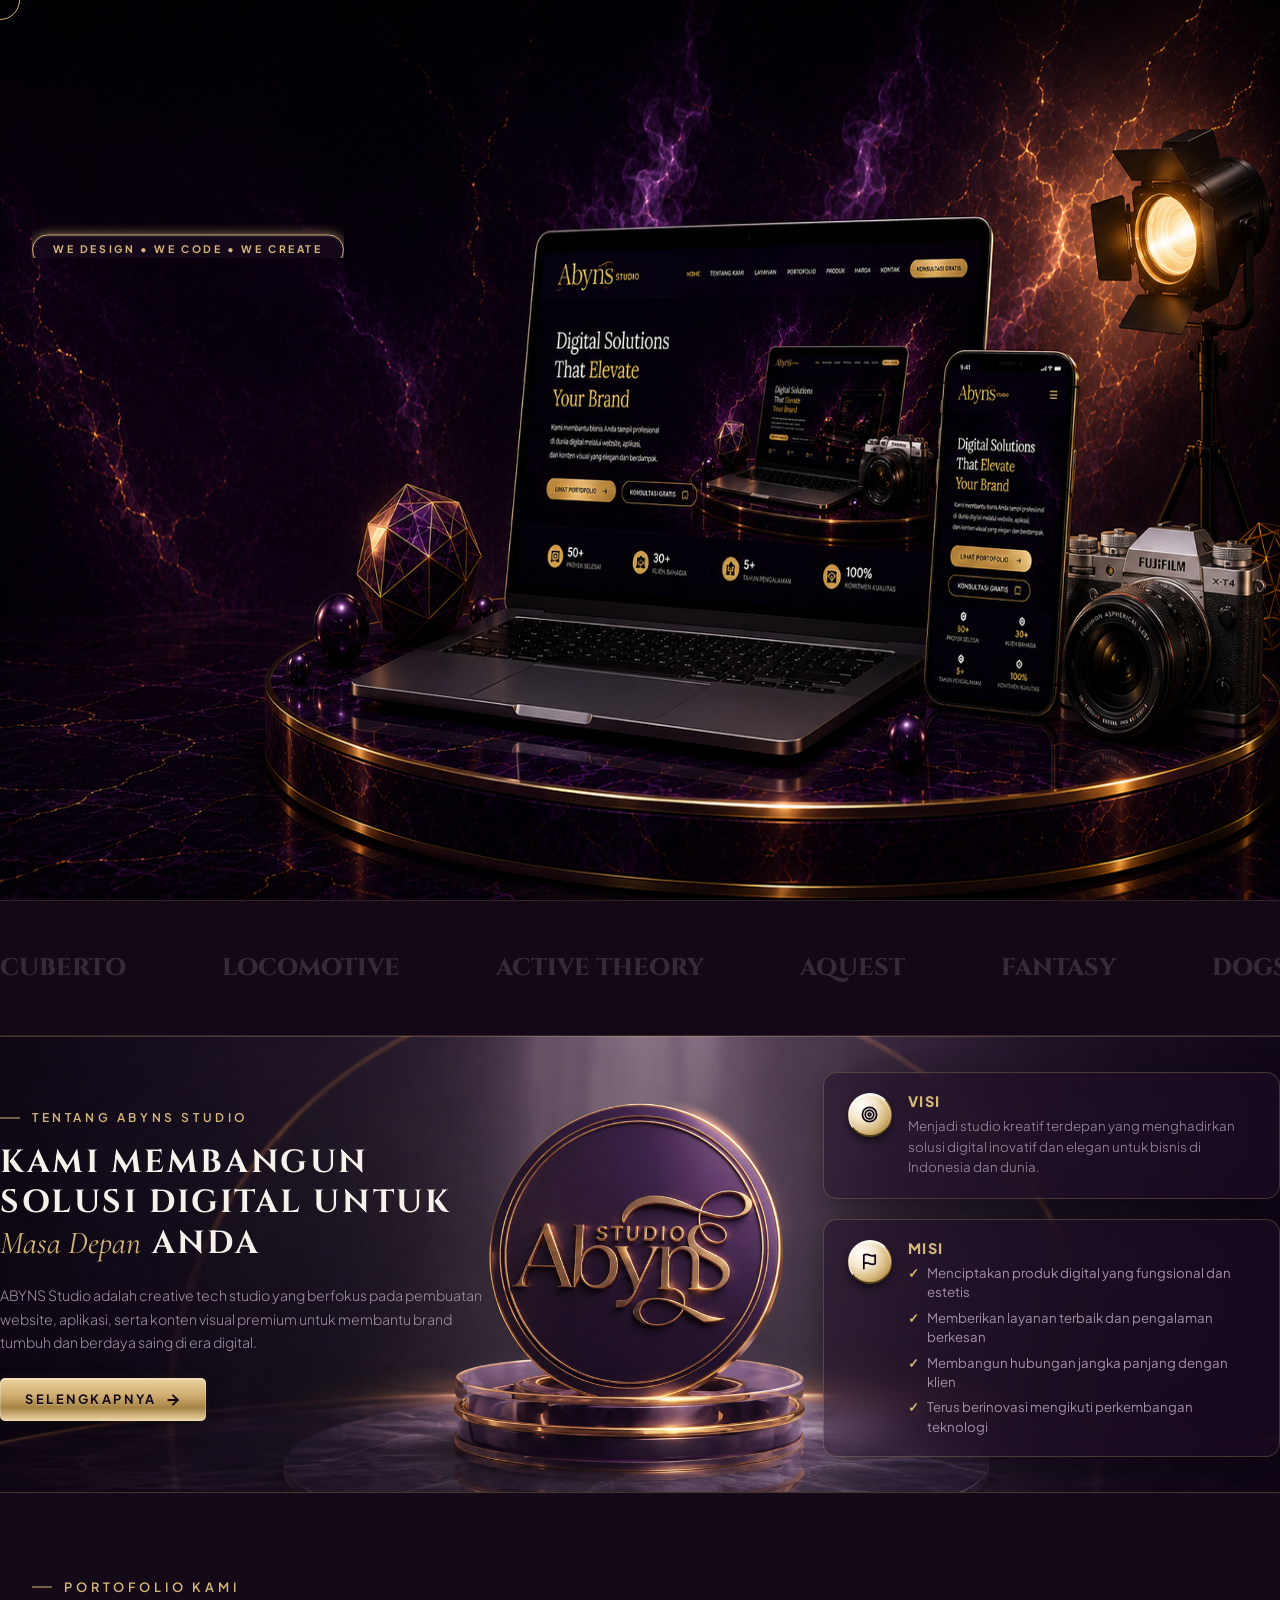
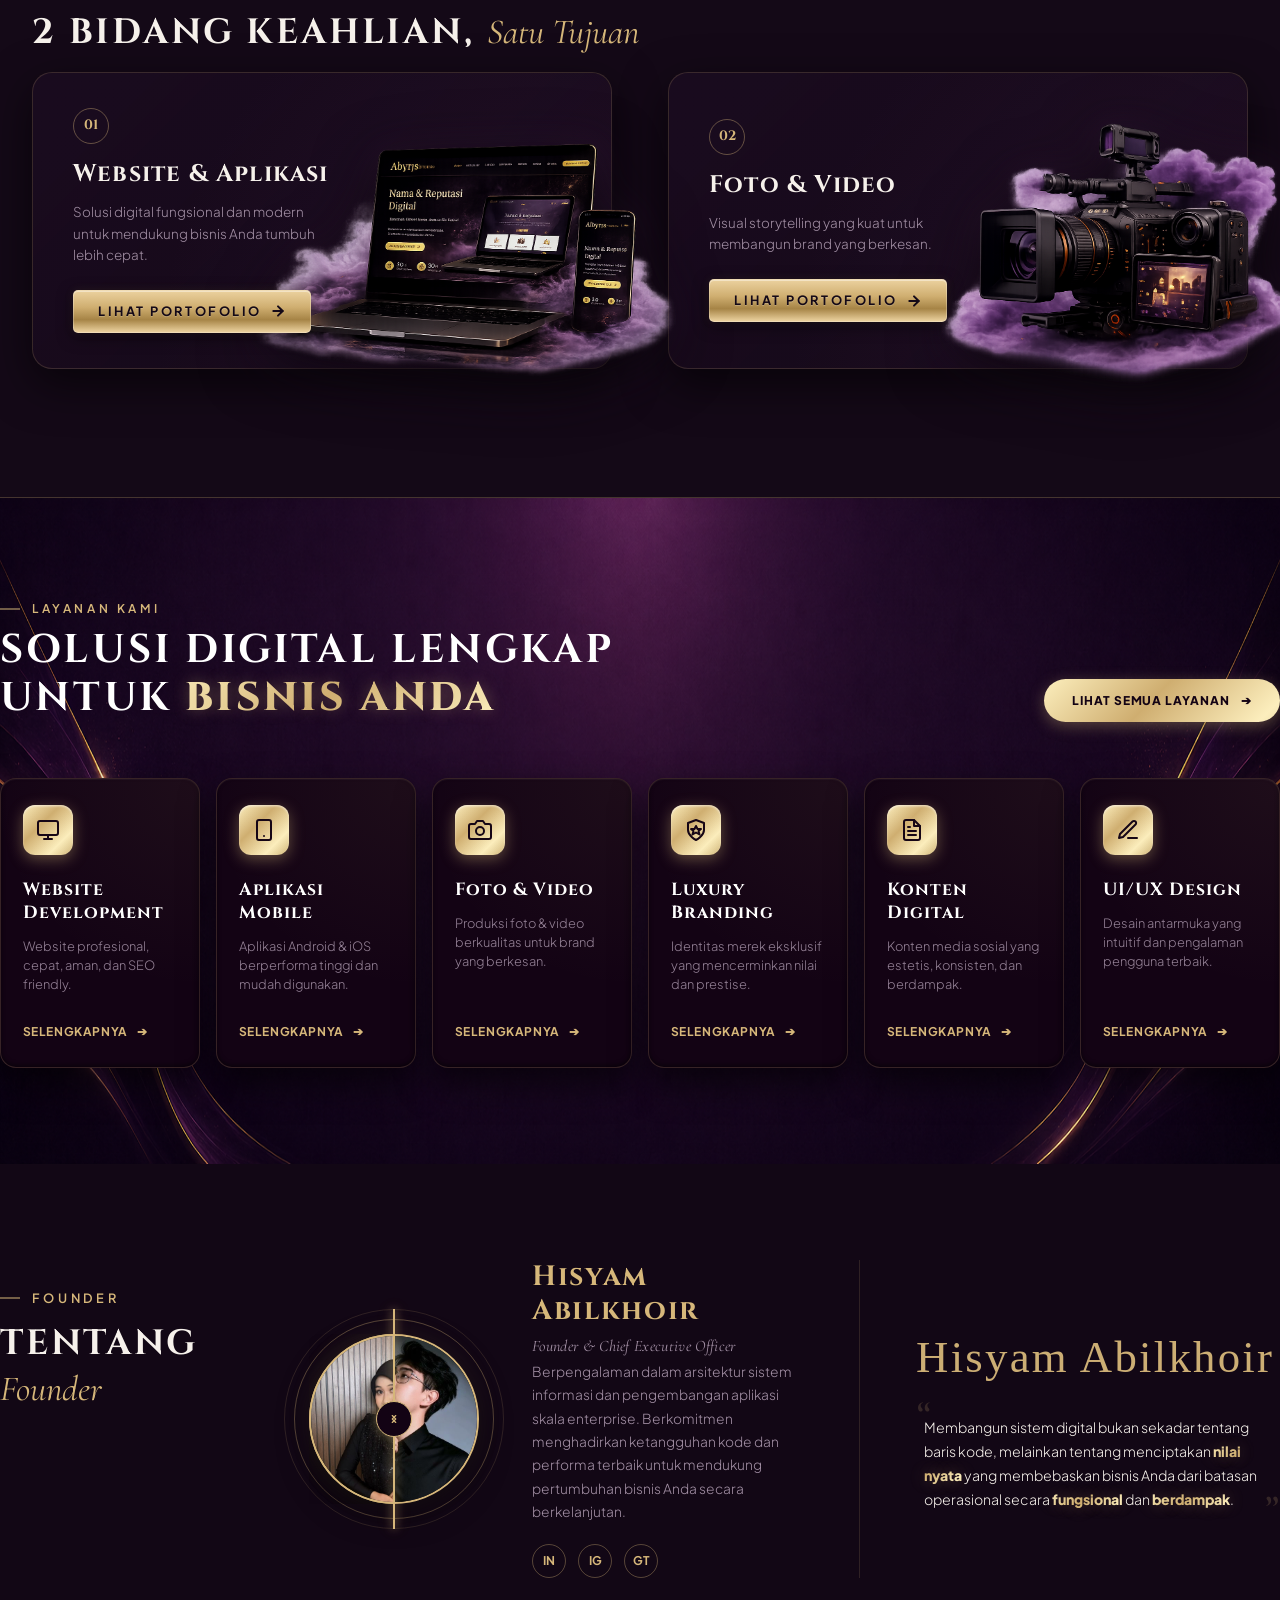
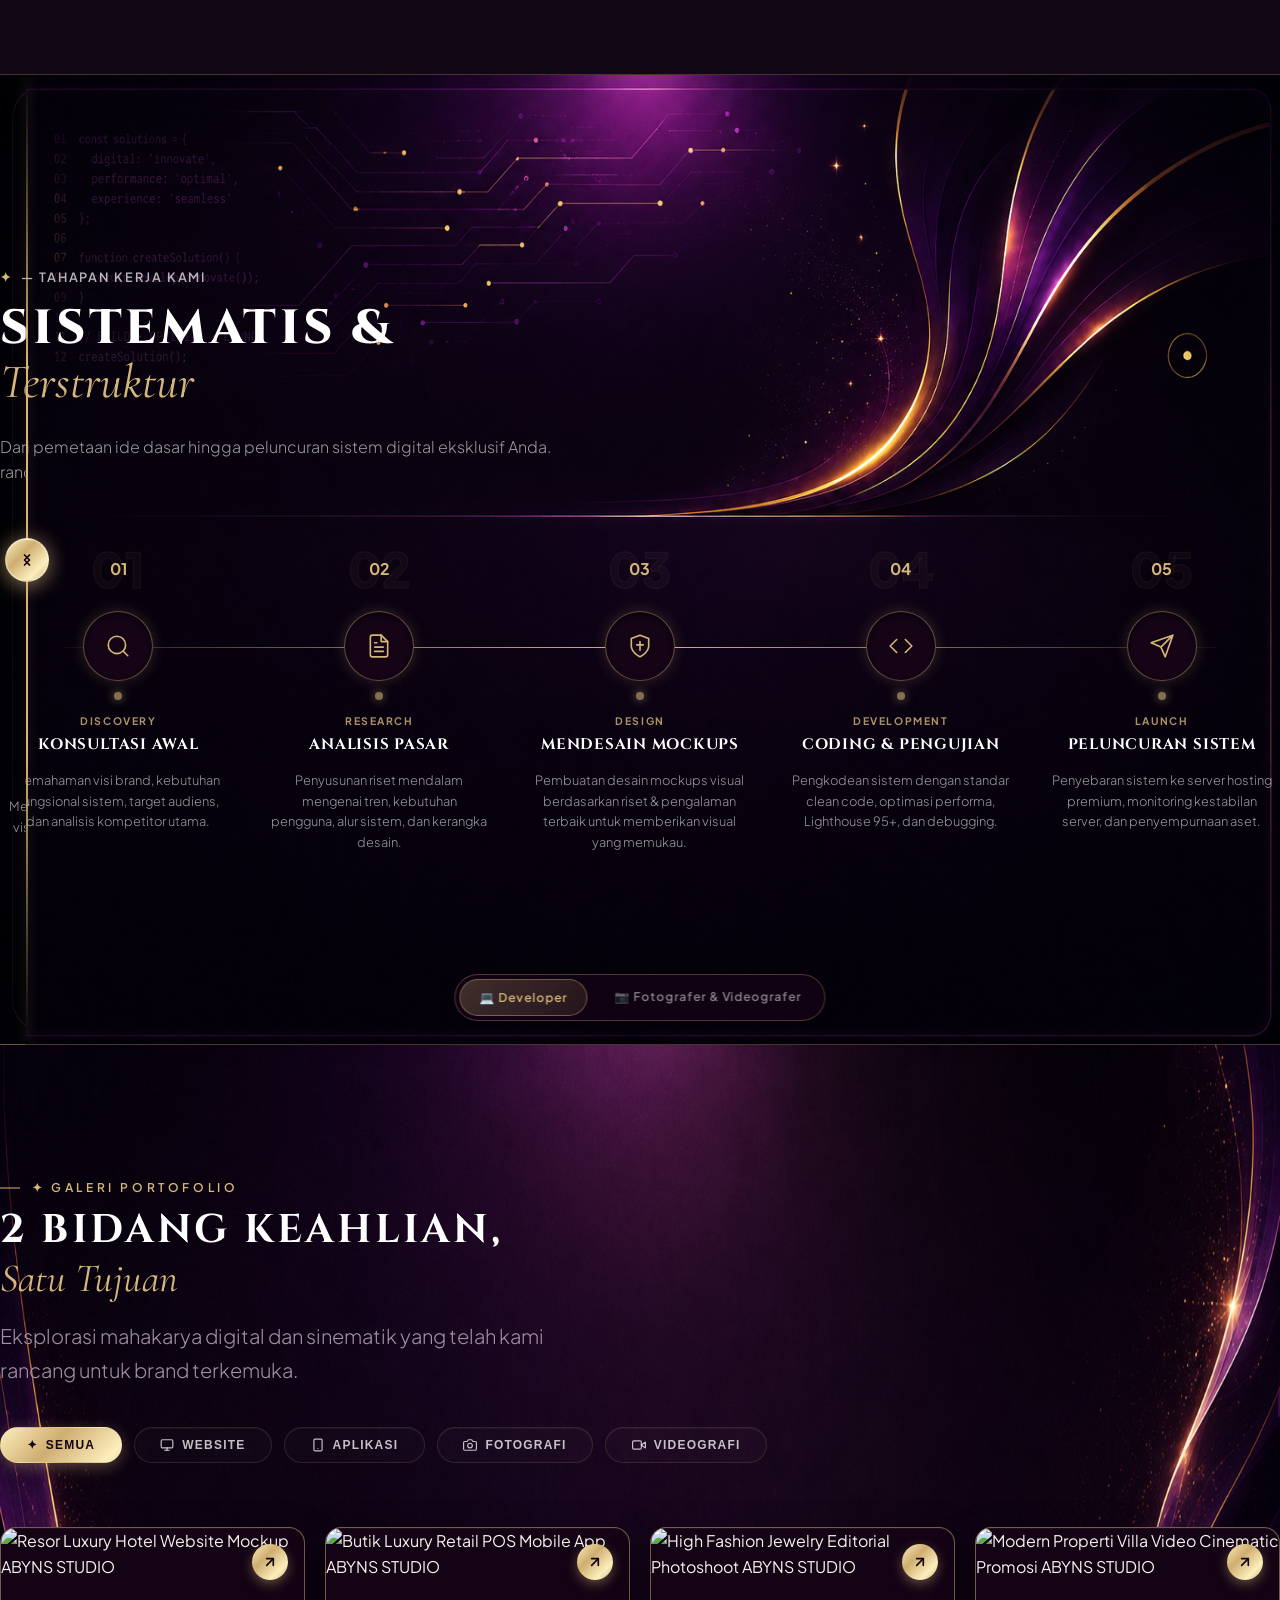
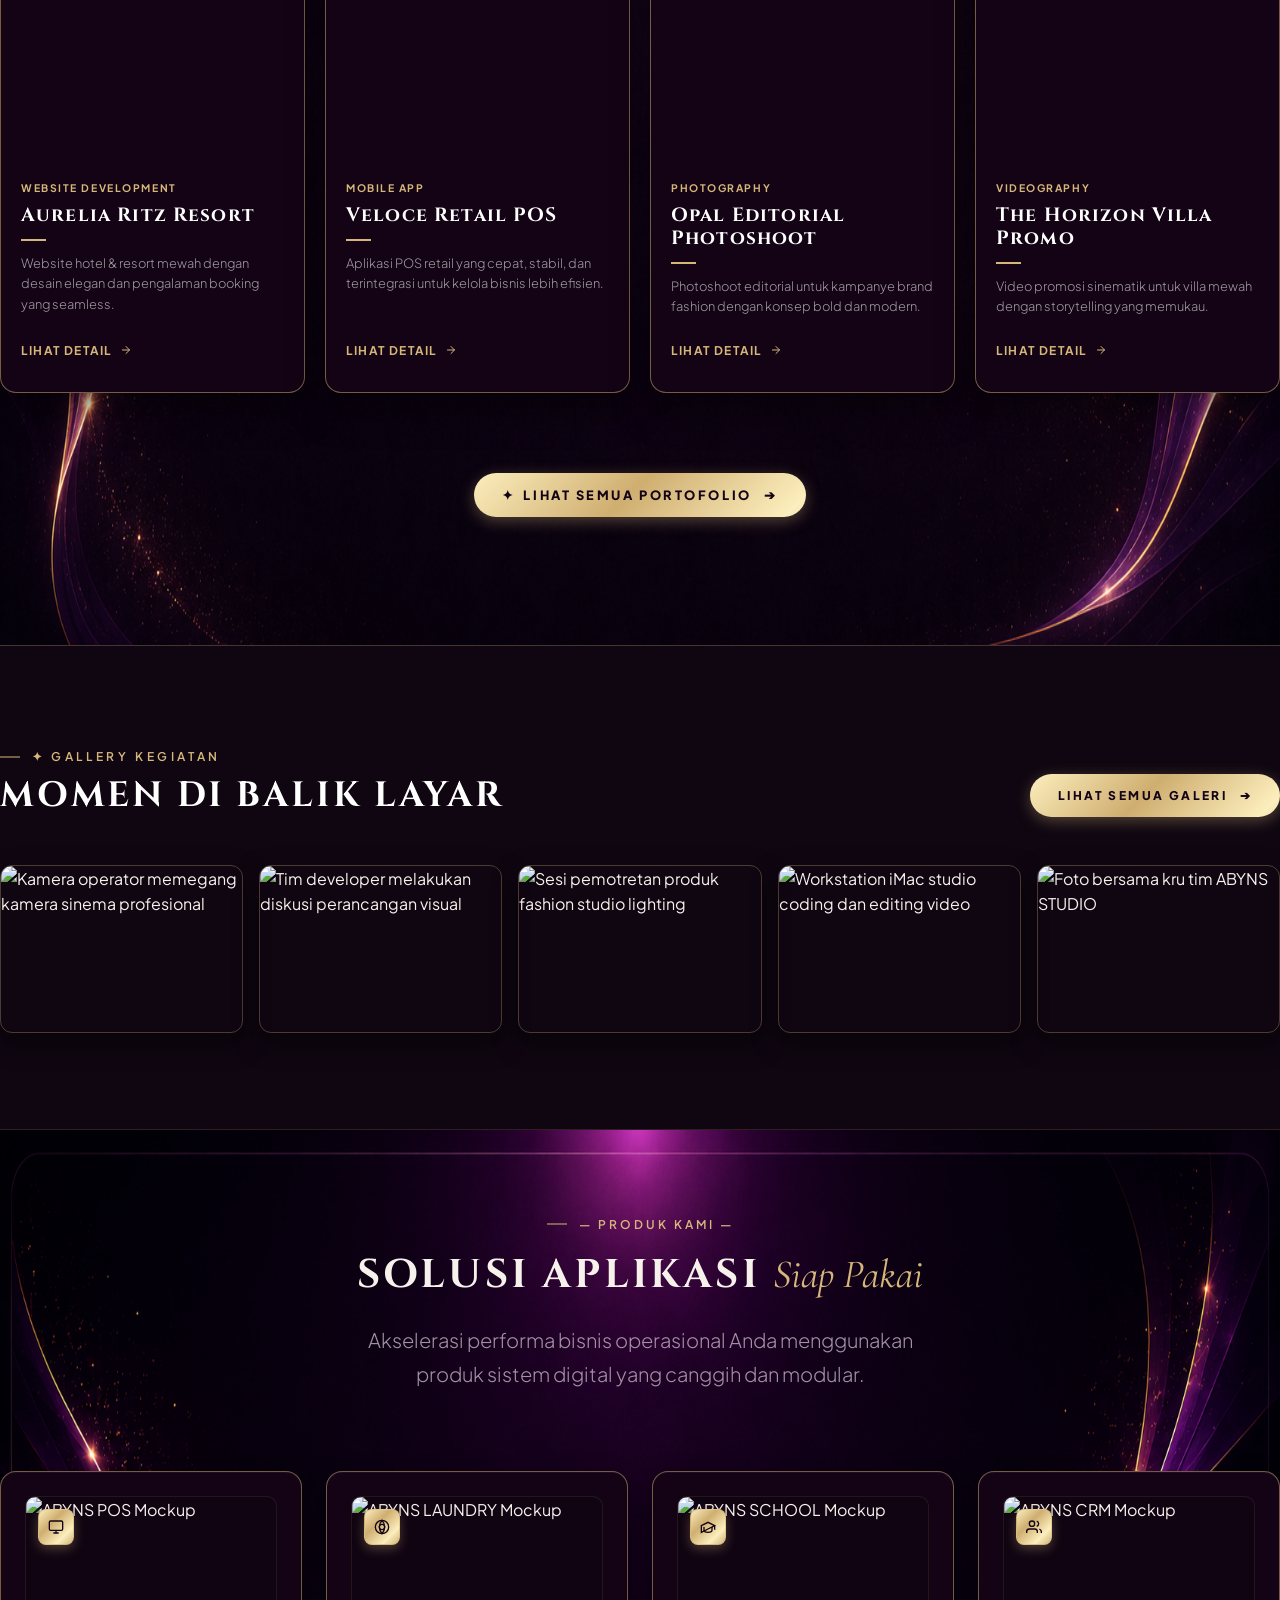
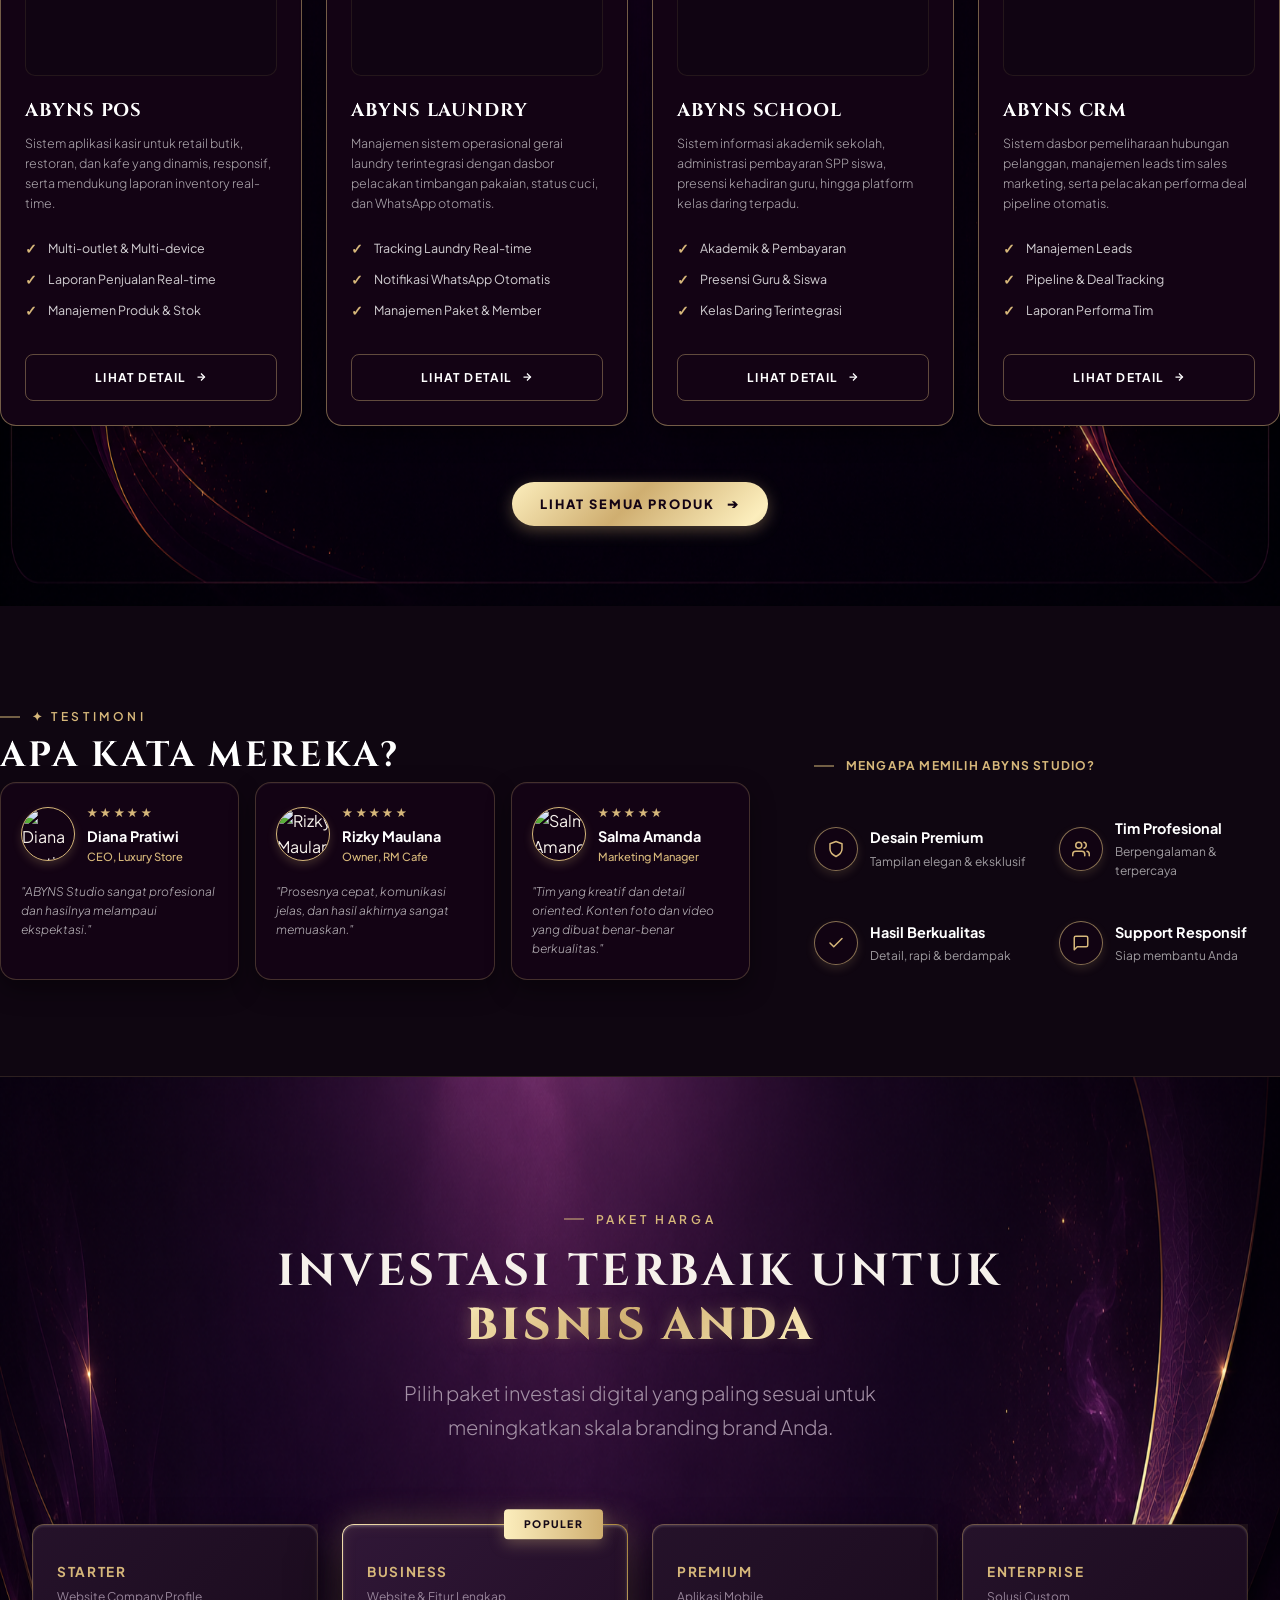
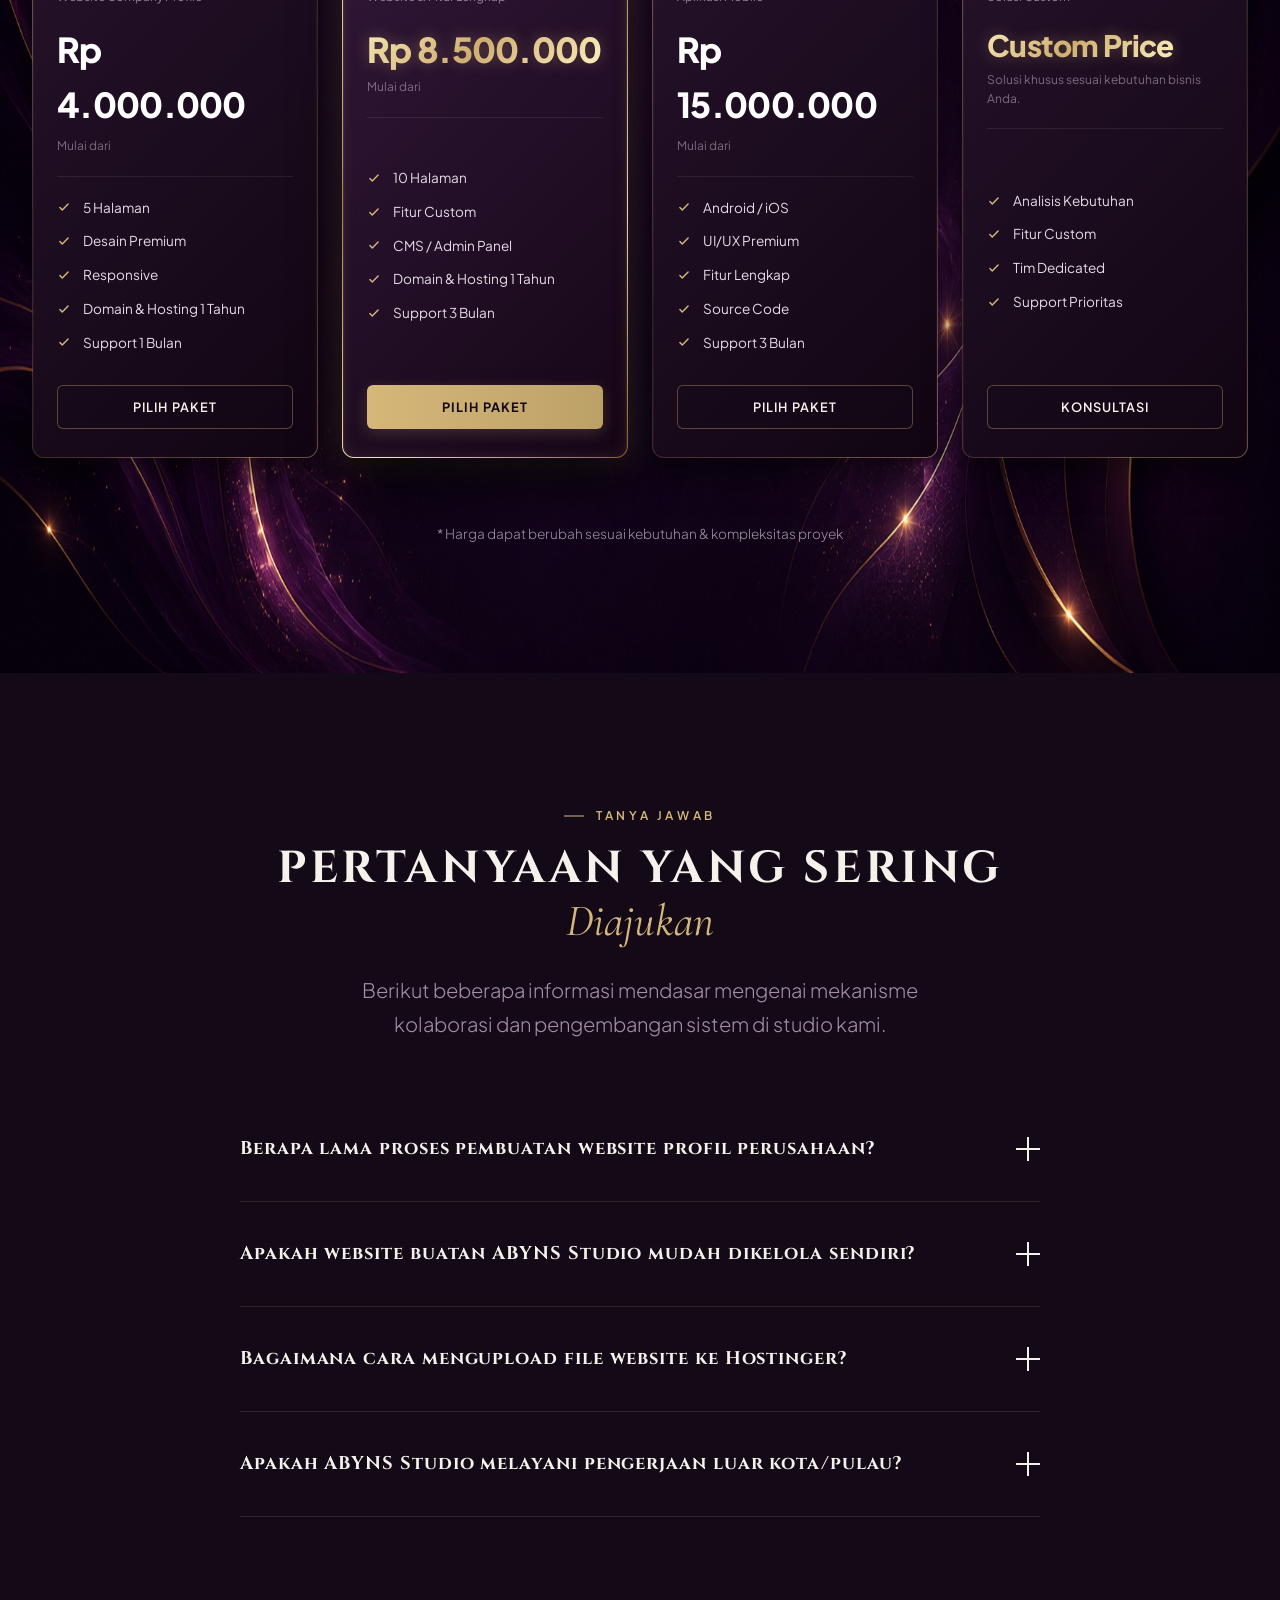
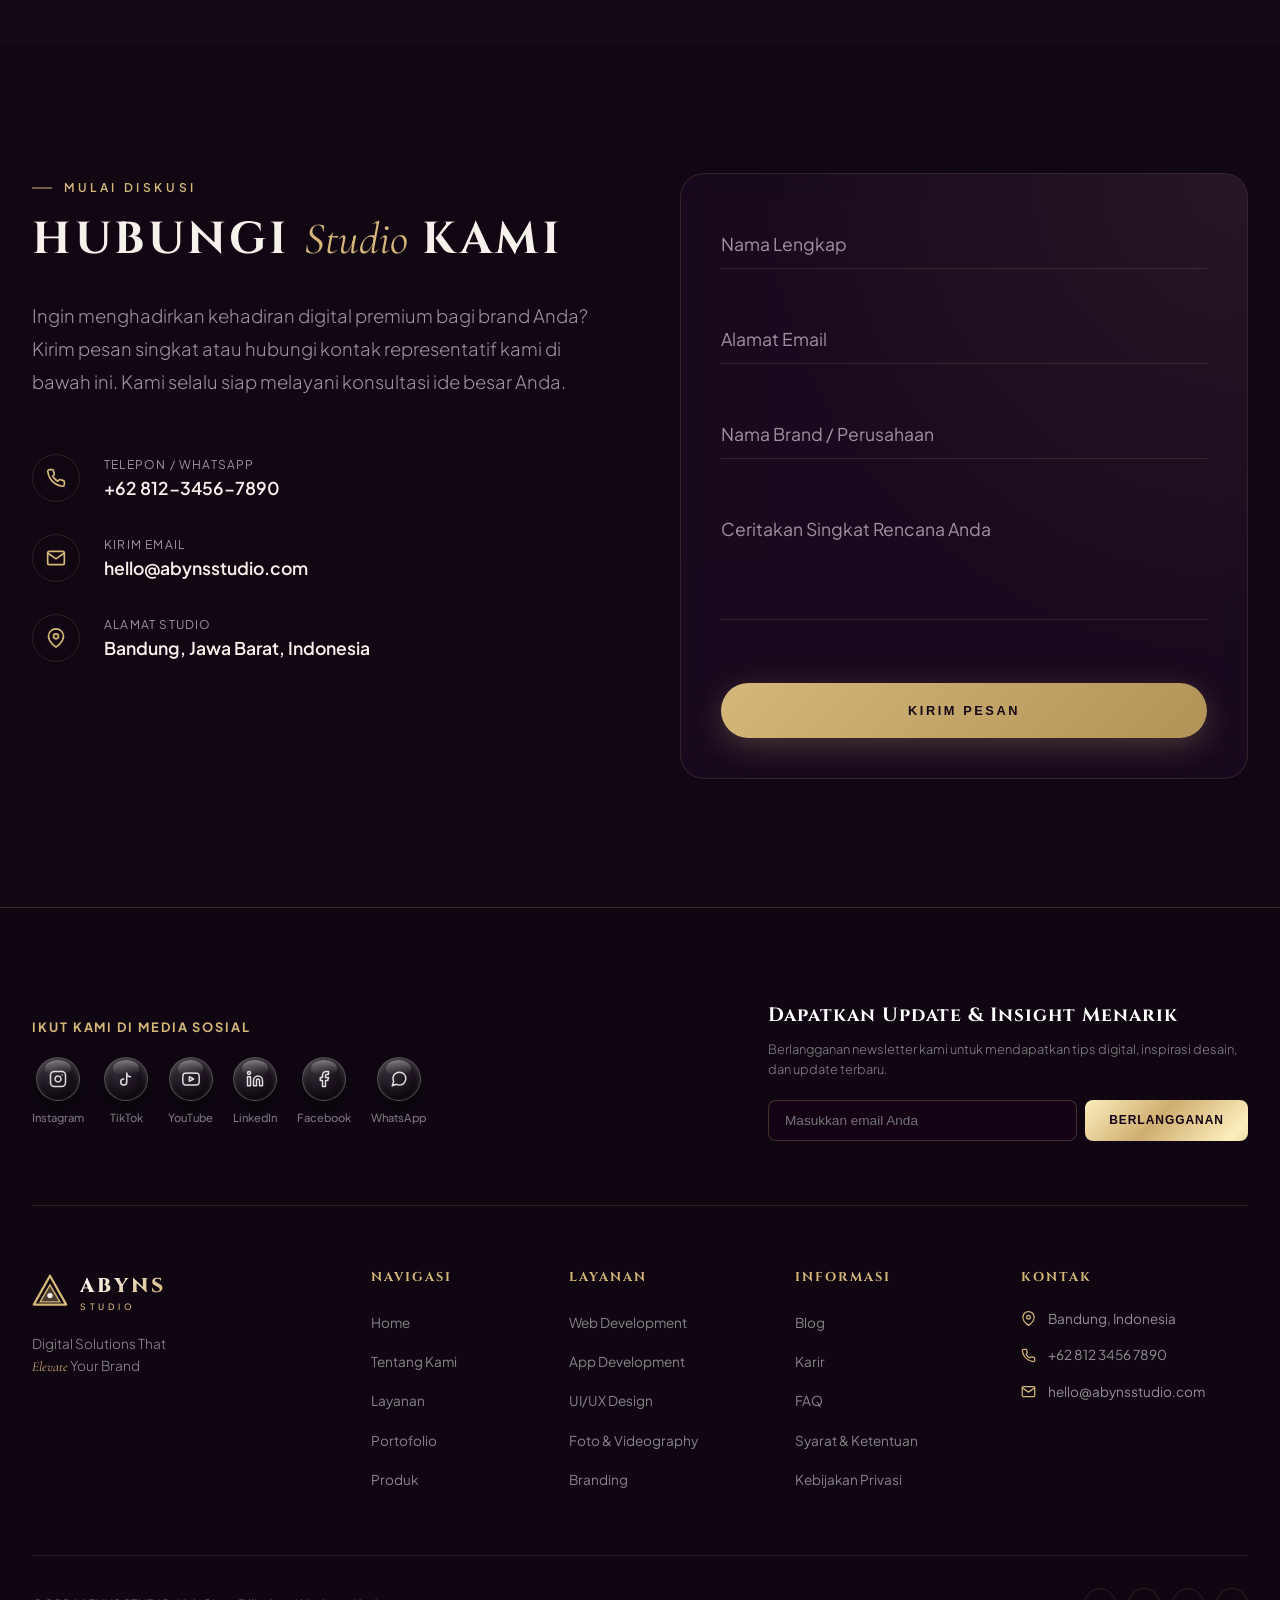
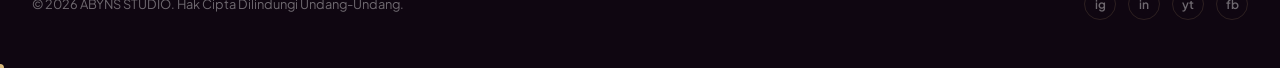
==== commit 734685ae: "update" ====
--- a/index.html
+++ b/index.html
@@ -20,10 +20,10 @@
     />
 
     <!-- Custom CSS -->
-    <link rel="stylesheet" href="css/style.css?v=2.2" />
-    <link rel="stylesheet" href="css/components.css?v=2.2" />
-    <link rel="stylesheet" href="css/animations.css?v=2.2" />
-    <link rel="stylesheet" href="css/responsive.css?v=2.2" />
+    <link rel="stylesheet" href="css/style.css?v=2.3" />
+    <link rel="stylesheet" href="css/components.css?v=2.3" />
+    <link rel="stylesheet" href="css/animations.css?v=2.3" />
+    <link rel="stylesheet" href="css/responsive.css?v=2.3" />
   </head>
   <body>
     <!-- 1. Custom Interactive Cursor Follower -->
@@ -2856,30 +2856,94 @@
 
     <!-- 19. Big Luxury Footer -->
     <footer class="footer-main">
-      <div class="footer-grid">
+      <!-- Upper Footer (Social Media & Newsletter) -->
+      <div class="footer-upper">
+        <!-- Left: Social Media -->
+        <div class="footer-social-section-new">
+          <div class="footer-social-title">IKUT KAMI DI MEDIA SOSIAL</div>
+          <div class="footer-social-icons-row">
+            <!-- Instagram -->
+            <a href="https://instagram.com" class="footer-social-item magnetic" target="_blank" rel="noopener">
+              <div class="footer-social-circle">
+                <svg viewBox="0 0 24 24" fill="none" stroke="currentColor" stroke-width="2" stroke-linecap="round" stroke-linejoin="round">
+                  <rect x="2" y="2" width="20" height="20" rx="5" ry="5"></rect>
+                  <path d="M16 11.37A4 4 0 1 1 12.63 8 4 4 0 0 1 16 11.37z"></path>
+                  <line x1="17.5" y1="6.5" x2="17.51" y2="6.5"></line>
+                </svg>
+              </div>
+              <span>Instagram</span>
+            </a>
+            <!-- TikTok -->
+            <a href="https://tiktok.com" class="footer-social-item magnetic" target="_blank" rel="noopener">
+              <div class="footer-social-circle">
+                <svg viewBox="0 0 24 24" fill="none" stroke="currentColor" stroke-width="2" stroke-linecap="round" stroke-linejoin="round">
+                  <path d="M9 12a4 4 0 1 0 4 4V4a5 5 0 0 0 5 5"></path>
+                </svg>
+              </div>
+              <span>TikTok</span>
+            </a>
+            <!-- YouTube -->
+            <a href="https://youtube.com" class="footer-social-item magnetic" target="_blank" rel="noopener">
+              <div class="footer-social-circle">
+                <svg viewBox="0 0 24 24" fill="none" stroke="currentColor" stroke-width="2" stroke-linecap="round" stroke-linejoin="round">
+                  <path d="M22.54 6.42a2.78 2.78 0 0 0-1.95-1.96C18.88 4 12 4 12 4s-6.88 0-8.59.46a2.78 2.78 0 0 0-1.95 1.96A29 29 0 0 0 1 12a29 29 0 0 0 .46 5.58 2.78 2.78 0 0 0 1.95 1.96C5.12 20 12 20 12 20s6.88 0 8.59-.46a2.78 2.78 0 0 0 1.95-1.96A29 29 0 0 0 23 12a29 29 0 0 0-.46-5.58z"></path>
+                  <polygon points="9.75 15.02 15.5 12 9.75 8.98 9.75 15.02"></polygon>
+                </svg>
+              </div>
+              <span>YouTube</span>
+            </a>
+            <!-- LinkedIn -->
+            <a href="https://linkedin.com" class="footer-social-item magnetic" target="_blank" rel="noopener">
+              <div class="footer-social-circle">
+                <svg viewBox="0 0 24 24" fill="none" stroke="currentColor" stroke-width="2" stroke-linecap="round" stroke-linejoin="round">
+                  <path d="M16 8a6 6 0 0 1 6 6v7h-4v-7a2 2 0 0 0-2-2 2 2 0 0 0-2 2v7h-4v-7a6 6 0 0 1 6-6zM2 9h4v12H2z"></path>
+                  <circle cx="4" cy="4" r="2"></circle>
+                </svg>
+              </div>
+              <span>LinkedIn</span>
+            </a>
+            <!-- Facebook -->
+            <a href="https://facebook.com" class="footer-social-item magnetic" target="_blank" rel="noopener">
+              <div class="footer-social-circle">
+                <svg viewBox="0 0 24 24" fill="none" stroke="currentColor" stroke-width="2" stroke-linecap="round" stroke-linejoin="round">
+                  <path d="M18 2h-3a5 5 0 0 0-5 5v3H7v4h3v8h4v-8h3l1-4h-4V7a1 1 0 0 1 1-1h3z"></path>
+                </svg>
+              </div>
+              <span>Facebook</span>
+            </a>
+            <!-- WhatsApp -->
+            <a href="https://wa.me/6281234567890" class="footer-social-item magnetic" target="_blank" rel="noopener">
+              <div class="footer-social-circle">
+                <svg viewBox="0 0 24 24" fill="none" stroke="currentColor" stroke-width="2" stroke-linecap="round" stroke-linejoin="round">
+                  <path d="M21 11.5a8.38 8.38 0 0 1-.9 3.8 8.5 8.5 0 0 1-7.6 4.7 8.38 8.38 0 0 1-3.8-.9L3 21l1.9-5.7a8.38 8.38 0 0 1-.9-3.8 8.5 8.5 0 0 1 4.7-7.6 8.38 8.38 0 0 1 3.8-.9h.5a8.48 8.48 0 0 1 8 8v.5z"></path>
+                </svg>
+              </div>
+              <span>WhatsApp</span>
+            </a>
+          </div>
+        </div>
+
+        <!-- Right: Newsletter -->
+        <div class="footer-newsletter-section-new">
+          <h4 class="footer-newsletter-title text-reveal-gold">Dapatkan Update & Insight Menarik</h4>
+          <p class="footer-newsletter-desc">
+            Berlangganan newsletter kami untuk mendapatkan tips digital, inspirasi desain, dan update terbaru.
+          </p>
+          <form class="newsletter-form-new" onsubmit="event.preventDefault(); alert('Terima kasih telah berlangganan newsletter kami.'); this.reset();">
+            <input type="email" placeholder="Masukkan email Anda" class="newsletter-input-new" required aria-label="Masukkan email Anda" />
+            <button type="submit" class="newsletter-btn-new magnetic"><span class="magnetic-inner">BERLANGGANAN</span></button>
+          </form>
+        </div>
+      </div>
+
+      <!-- Middle Footer (5 columns) -->
+      <div class="footer-middle-grid">
+        <!-- Col 1: Logo & Tagline -->
         <div class="footer-logo-col">
           <a href="index.html" class="logo-container">
-            <svg
-              class="logo-icon-svg"
-              viewBox="0 0 40 40"
-              width="36"
-              height="36"
-              fill="none"
-              xmlns="http://www.w3.org/2000/svg"
-            >
-              <path
-                d="M20 2L38 34H2L20 2Z"
-                stroke="#d6b77a"
-                stroke-width="2.5"
-                stroke-linejoin="round"
-              />
-              <path
-                d="M20 12L31 31H9L20 12Z"
-                fill="#d6b77a"
-                fill-opacity="0.3"
-                stroke="#d6b77a"
-                stroke-width="1.5"
-              />
+            <svg class="logo-icon-svg" viewBox="0 0 40 40" width="36" height="36" fill="none" xmlns="http://www.w3.org/2000/svg">
+              <path d="M20 2L38 34H2L20 2Z" stroke="#d6b77a" stroke-width="2.5" stroke-linejoin="round" />
+              <path d="M20 12L31 31H9L20 12Z" fill="#d6b77a" fill-opacity="0.3" stroke="#d6b77a" stroke-width="1.5" />
               <circle cx="20" cy="24" r="3" fill="#f6f1eb" />
             </svg>
             <div>
@@ -2888,13 +2952,14 @@
             </div>
           </a>
           <p>
-            Membantu brand mewah, korporasi, dan startup menghadirkan karya
-            digital premium yang memukau dan berdampak.
+            Digital Solutions That<br>
+            <span class="font-serif-italic" style="color: #d6b77a;">Elevate</span> Your Brand
           </p>
         </div>
 
+        <!-- Col 2: NAVIGASI -->
         <div>
-          <h4 class="footer-title">Navigasi</h4>
+          <h4 class="footer-title">NAVIGASI</h4>
           <ul class="footer-links">
             <li><a href="index.html">Home</a></li>
             <li><a href="about.html">Tentang Kami</a></li>
@@ -2904,105 +2969,70 @@
           </ul>
         </div>
 
+        <!-- Col 3: LAYANAN -->
         <div>
-          <h4 class="footer-title">Lainnya</h4>
+          <h4 class="footer-title">LAYANAN</h4>
           <ul class="footer-links">
-            <li><a href="gallery.html">Behind The Scene</a></li>
-            <li><a href="pricing.html">Daftar Harga</a></li>
-            <li><a href="testimonials.html">Ulasan Klien</a></li>
-            <li><a href="contact.html">Hubungi Kami</a></li>
+            <li><a href="services.html#webdev">Web Development</a></li>
+            <li><a href="services.html#appdev">App Development</a></li>
+            <li><a href="services.html#uiux">UI/UX Design</a></li>
+            <li><a href="services.html#photography">Foto & Videography</a></li>
+            <li><a href="services.html#branding">Branding</a></li>
           </ul>
         </div>
 
-        <div class="footer-newsletter">
-          <h4 class="footer-title">Dapatkan Update</h4>
-          <p>
-            Berlangganan buletin untuk informasi tren digital premium, wawasan
-            desain, dan rilis produk siap pakai kami.
-          </p>
-
-          <form
-            class="newsletter-form"
-            onsubmit="
-              event.preventDefault();
-              alert('Terima kasih telah berlangganan buletin kami.');
-              this.reset();
-            "
-          >
-            <input
-              type="email"
-              placeholder="Alamat email Anda"
-              class="newsletter-input"
-              required
-              aria-label="Alamat email buletin"
-            />
-            <button
-              type="submit"
-              class="newsletter-submit magnetic"
-              aria-label="Langganan"
-            >
-              <svg
-                class="magnetic-inner"
-                width="16"
-                height="16"
-                viewBox="0 0 16 16"
-                fill="none"
-                xmlns="http://www.w3.org/2000/svg"
-              >
-                <path
-                  d="M3.33334 8H12.6667"
-                  stroke="currentColor"
-                  stroke-width="2"
-                  stroke-linecap="round"
-                  stroke-linejoin="round"
-                />
-                <path
-                  d="M8 3.33331L12.6667 7.99998L8 12.6666"
-                  stroke="currentColor"
-                  stroke-width="2"
-                  stroke-linecap="round"
-                  stroke-linejoin="round"
-                />
-              </svg>
-            </button>
-          </form>
+        <!-- Col 4: INFORMASI -->
+        <div>
+          <h4 class="footer-title">INFORMASI</h4>
+          <ul class="footer-links">
+            <li><a href="blog.html">Blog</a></li>
+            <li><a href="careers.html">Karir</a></li>
+            <li><a href="faq.html">FAQ</a></li>
+            <li><a href="terms.html">Syarat & Ketentuan</a></li>
+            <li><a href="privacy.html">Kebijakan Privasi</a></li>
+          </ul>
+        </div>
+
+        <!-- Col 5: KONTAK -->
+        <div>
+          <h4 class="footer-title">KONTAK</h4>
+          
+          <div class="footer-contact-item">
+            <svg viewBox="0 0 24 24" fill="none" stroke="currentColor" stroke-width="2" stroke-linecap="round" stroke-linejoin="round">
+              <path d="M21 10c0 7-9 13-9 13s-9-6-9-13a9 9 0 0 1 18 0z" />
+              <circle cx="12" cy="10" r="3" />
+            </svg>
+            <span>Bandung, Indonesia</span>
+          </div>
+
+          <div class="footer-contact-item">
+            <svg viewBox="0 0 24 24" fill="none" stroke="currentColor" stroke-width="2" stroke-linecap="round" stroke-linejoin="round">
+              <path d="M22 16.92v3a2 2 0 0 1-2.18 2 19.79 19.79 0 0 1-8.63-3.07 19.5 19.5 0 0 1-6-6 19.79 19.79 0 0 1-3.07-8.67A2 2 0 0 1 4.11 2h3a2 2 0 0 1 2 1.72 12.84 12.84 0 0 0 .7 2.81 2 2 0 0 1-.45 2.11L8.09 9.91a16 16 0 0 0 6 6l1.27-1.27a2 2 0 0 1 2.11-.45 12.84 12.84 0 0 0 2.81.7A2 2 0 0 1 22 16.92z" />
+            </svg>
+            <a href="tel:+6281234567890">+62 812 3456 7890</a>
+          </div>
+
+          <div class="footer-contact-item">
+            <svg viewBox="0 0 24 24" fill="none" stroke="currentColor" stroke-width="2" stroke-linecap="round" stroke-linejoin="round">
+              <path d="M4 4h16c1.1 0 2 .9 2 2v12c0 1.1-.9 2-2 2H4c-1.1 0-2-.9-2-2V6c0-1.1.9-2 2-2z" />
+              <polyline points="22,6 12,13 2,6" />
+            </svg>
+            <a href="mailto:hello@abynsstudio.com">hello@abynsstudio.com</a>
+          </div>
         </div>
       </div>
 
+      <!-- Bottom Footer -->
       <div class="footer-bottom">
         <div class="footer-copy">
           &copy; 2026 ABYNS STUDIO. Hak Cipta Dilindungi Undang-Undang.
         </div>
 
         <div class="footer-socials">
-          <a
-            href="https://instagram.com"
-            class="footer-social-link magnetic"
-            target="_blank"
-            rel="noopener"
-            ><span class="magnetic-inner">ig</span></a
-          >
-          <a
-            href="https://linkedin.com"
-            class="footer-social-link magnetic"
-            target="_blank"
-            rel="noopener"
-            ><span class="magnetic-inner">in</span></a
-          >
-          <a
-            href="https://youtube.com"
-            class="footer-social-link magnetic"
-            target="_blank"
-            rel="noopener"
-            ><span class="magnetic-inner">yt</span></a
-          >
-          <a
-            href="https://facebook.com"
-            class="footer-social-link magnetic"
-            target="_blank"
-            rel="noopener"
-            ><span class="magnetic-inner">fb</span></a
-          >
+          <a href="https://instagram.com" class="footer-social-link magnetic" target="_blank" rel="noopener"><span class="magnetic-inner">ig</span></a>
+          <a href="https://linkedin.com" class="footer-social-link magnetic" target="_blank" rel="noopener"><span class="magnetic-inner">in</span></a>
+          <a href="https://youtube.com" class="footer-social-link magnetic" target="_blank" rel="noopener"><span class="magnetic-inner">yt</span></a>
+          <a href="https://facebook.com" class="footer-social-link magnetic" target="_blank" rel="noopener"><span class="magnetic-inner">fb</span></a>
         </div>
       </div>
     </footer>
--- a/css/components.css
+++ b/css/components.css
@@ -757,102 +757,259 @@
 /* 7. Footer Component */
 .footer-main {
   background: #0f0611;
-  border-top: 1px solid var(--color-border-glass);
-  padding: 8rem 2rem 3rem;
+  border-top: 1.5px solid rgba(214, 183, 122, 0.2) !important;
+  padding: 6rem 2rem 3rem;
   position: relative;
   z-index: 2;
 }
 
-.footer-grid {
+.footer-upper {
+  max-width: var(--container-max-width);
+  margin: 0 auto;
+  display: flex;
+  justify-content: space-between;
+  align-items: center;
+  border-bottom: 1px solid rgba(214, 183, 122, 0.15) !important;
+  padding-bottom: 4rem;
+  margin-bottom: 4rem;
+  flex-wrap: wrap;
+  gap: 3rem;
+}
+
+.footer-social-section-new {
+  display: flex;
+  flex-direction: column;
+  gap: 1.2rem;
+  align-items: flex-start;
+  text-align: left;
+}
+
+.footer-social-title {
+  font-size: 0.8rem;
+  font-weight: 700;
+  color: #d6b77a;
+  letter-spacing: 0.15em;
+  text-transform: uppercase;
+  font-family: var(--font-body);
+}
+
+.footer-social-icons-row {
+  display: flex;
+  gap: 1.25rem;
+  align-items: center;
+  justify-content: flex-start;
+  flex-wrap: wrap;
+}
+
+.footer-social-item {
+  display: flex;
+  flex-direction: column;
+  align-items: center;
+  gap: 0.5rem;
+  text-decoration: none;
+}
+
+.footer-social-circle {
+  position: relative;
+  width: 44px;
+  height: 44px;
+  border-radius: 50%;
+  border: 1px solid rgba(255, 255, 255, 0.25) !important;
+  display: flex;
+  align-items: center;
+  justify-content: center;
+  color: rgba(255, 255, 255, 0.85) !important;
+  background: radial-gradient(circle at 30% 30%, rgba(255, 255, 255, 0.15) 0%, rgba(255, 255, 255, 0.05) 50%, rgba(0, 0, 0, 0.45) 100%) !important;
+  box-shadow: inset 0 3px 6px rgba(255, 255, 255, 0.2), inset 0 -3px 6px rgba(0, 0, 0, 0.5), 0 8px 16px rgba(0, 0, 0, 0.4);
+  transition: all 0.4s cubic-bezier(0.16, 1, 0.3, 1);
+  overflow: hidden;
+}
+
+/* Glossy 3D Bubble Reflection Highlight */
+.footer-social-circle::before {
+  content: "";
+  position: absolute;
+  top: 2px;
+  left: 20%;
+  width: 60%;
+  height: 35%;
+  background: linear-gradient(180deg, rgba(255, 255, 255, 0.35) 0%, rgba(255, 255, 255, 0) 100%);
+  border-radius: 50% 50% 40% 40% / 60% 60% 30% 30%;
+  pointer-events: none;
+  z-index: 1;
+}
+
+.footer-social-circle svg {
+  width: 18px;
+  height: 18px;
+  stroke-width: 2px;
+  z-index: 2;
+  transition: transform 0.4s ease;
+}
+
+.footer-social-item:hover .footer-social-circle {
+  border-color: rgba(255, 255, 255, 0.8) !important;
+  color: #130314 !important;
+  background: radial-gradient(circle at 30% 30%, #ffffff 0%, #cbd5e1 50%, #94a3b8 100%) !important;
+  box-shadow: inset 0 2px 3px rgba(255, 255, 255, 0.6), 0 0 25px rgba(255, 255, 255, 0.45) !important;
+  transform: translateY(-4px);
+}
+
+.footer-social-item:hover .footer-social-circle svg {
+  transform: scale(1.1);
+}
+
+.footer-social-item span {
+  font-size: 0.7rem;
+  color: rgba(255, 255, 255, 0.45);
+  font-weight: 500;
+  transition: color 0.3s ease;
+}
+
+.footer-social-item:hover span {
+  color: #d6b77a;
+}
+
+.footer-newsletter-section-new {
+  max-width: 480px;
+  width: 100%;
+  display: flex;
+  flex-direction: column;
+  gap: 0.75rem;
+}
+
+.footer-newsletter-title {
+  font-size: 1.2rem;
+  font-weight: 700;
+  color: #ffffff;
+  margin: 0;
+}
+
+.footer-newsletter-desc {
+  font-size: 0.8rem;
+  color: rgba(255, 255, 255, 0.5);
+  line-height: 1.6;
+  margin: 0 0 0.5rem 0;
+}
+
+.newsletter-form-new {
+  display: flex;
+  gap: 0.5rem;
+  width: 100%;
+}
+
+.newsletter-input-new {
+  flex: 1;
+  background: rgba(19, 3, 20, 0.85) !important;
+  border: 1.2px solid rgba(214, 183, 122, 0.25) !important;
+  border-radius: 8px !important;
+  padding: 0.75rem 1rem !important;
+  color: #ffffff !important;
+  font-size: 0.85rem !important;
+  outline: none;
+  transition: border-color 0.3s ease;
+}
+
+.newsletter-input-new:focus {
+  border-color: #d6b77a !important;
+}
+
+.newsletter-btn-new {
+  background: linear-gradient(135deg, #fceebd 0%, #cfae70 25%, #fceebd 50%, #b89755 75%, #fceebd 100%);
+  background-size: 200% auto;
+  animation: gold-shine 4s linear infinite;
+  color: #130314 !important;
+  border: none !important;
+  border-radius: 8px !important;
+  padding: 0.75rem 1.5rem !important;
+  font-size: 0.75rem !important;
+  font-weight: 700 !important;
+  letter-spacing: 0.08em !important;
+  cursor: pointer;
+  transition: all 0.3s ease;
+}
+
+.newsletter-btn-new:hover {
+  transform: translateY(-2px);
+  box-shadow: 0 4px 15px rgba(214, 183, 122, 0.4);
+}
+
+.footer-middle-grid {
   max-width: var(--container-max-width);
   margin: 0 auto;
   display: grid;
-  grid-template-columns: 2fr 1fr 1fr 2fr;
-  gap: 4rem;
+  grid-template-columns: 2fr 1fr 1.2fr 1.2fr 1.6fr;
+  gap: 3.5rem;
 }
 
 .footer-logo-col p {
-  margin-top: 1.5rem;
-  max-width: 300px;
+  margin-top: 1.2rem;
+  max-width: 260px;
+  font-size: 0.85rem;
+  line-height: 1.6;
+  color: rgba(255, 255, 255, 0.55);
 }
 
 .footer-title {
-  font-size: 0.85rem;
+  font-size: 0.8rem;
   color: var(--color-gold);
   text-transform: uppercase;
-  letter-spacing: 0.2em;
-  margin-bottom: 2rem;
+  letter-spacing: 0.15em;
+  margin-bottom: 1.5rem;
+  font-weight: 700;
 }
 
 .footer-links {
   list-style: none;
   display: flex;
   flex-direction: column;
-  gap: 1rem;
+  gap: 0.85rem;
 }
 
 .footer-links a {
   text-decoration: none;
-  color: var(--color-text-secondary);
-  font-size: 0.95rem;
-  transition: var(--transition-fast);
+  color: rgba(255, 255, 255, 0.5);
+  font-size: 0.85rem;
+  transition: all 0.3s ease;
 }
 
 .footer-links a:hover {
   color: var(--color-white);
-  padding-left: 5px;
-}
-
-.footer-newsletter p {
-  margin-bottom: 1.5rem;
-}
-
-.newsletter-form {
-  display: flex;
-  gap: 1rem;
-}
-
-.newsletter-input {
-  flex: 1;
-  background: rgba(255, 255, 255, 0.03);
-  border: 1px solid var(--color-border-glass);
-  border-radius: 30px;
-  padding: 0.85rem 1.5rem;
-  color: var(--color-white);
-  font-family: var(--font-body);
-  font-size: 0.9rem;
-  transition: var(--transition-smooth);
-}
-
-.newsletter-input:focus {
-  outline: none;
-  border-color: var(--color-gold);
-  background: rgba(255, 255, 255, 0.05);
-}
-
-.newsletter-submit {
-  background: var(--color-gold);
-  color: var(--color-bg-primary);
-  border: none;
-  border-radius: 50%;
-  width: 46px;
-  height: 46px;
-  display: flex;
-  align-items: center;
-  justify-content: center;
-  cursor: pointer;
-  transition: var(--transition-smooth);
-}
-
-.newsletter-submit:hover {
-  background: var(--color-white);
-  transform: scale(1.05);
+  padding-left: 4px;
+}
+
+.footer-contact-item {
+  display: flex;
+  align-items: flex-start;
+  gap: 0.75rem;
+  color: rgba(255, 255, 255, 0.55);
+  font-size: 0.85rem;
+  margin-bottom: 1rem;
+  line-height: 1.5;
+}
+
+.footer-contact-item svg {
+  width: 15px;
+  height: 15px;
+  color: #d6b77a !important;
+  margin-top: 0.15rem;
+  flex-shrink: 0;
+}
+
+.footer-contact-item a {
+  color: inherit;
+  text-decoration: none;
+  transition: color 0.3s ease;
+}
+
+.footer-contact-item a:hover {
+  color: #ffffff;
 }
 
 .footer-bottom {
   max-width: var(--container-max-width);
-  margin: 6rem auto 0;
-  border-top: 1px solid rgba(214, 183, 122, 0.08);
+  margin: 4rem auto 0;
+  border-top: 1px solid rgba(214, 183, 122, 0.1);
   padding-top: 2rem;
   display: flex;
   justify-content: space-between;
@@ -862,33 +1019,35 @@
 }
 
 .footer-copy {
-  font-size: 0.85rem;
-  color: var(--color-text-secondary);
+  font-size: 0.8rem;
+  color: rgba(255, 255, 255, 0.4);
 }
 
 .footer-socials {
   display: flex;
-  gap: 1.5rem;
+  gap: 0.75rem;
 }
 
 .footer-social-link {
-  width: 38px;
-  height: 38px;
+  width: 32px;
+  height: 32px;
   border-radius: 50%;
-  border: 1px solid var(--color-border-glass);
+  border: 1px solid rgba(214, 183, 122, 0.15) !important;
   display: flex;
   align-items: center;
   justify-content: center;
-  color: var(--color-text-secondary);
-  transition: var(--transition-smooth);
+  color: rgba(255, 255, 255, 0.4) !important;
+  font-size: 0.75rem !important;
+  font-weight: 600 !important;
+  transition: all 0.3s ease;
   text-decoration: none;
 }
 
 .footer-social-link:hover {
-  border-color: var(--color-gold);
-  color: var(--color-gold);
-  background: rgba(214, 183, 122, 0.05);
-  transform: translateY(-3px);
+  border-color: var(--color-gold) !important;
+  color: var(--color-gold) !important;
+  background: rgba(214, 183, 122, 0.08) !important;
+  transform: translateY(-2px);
 }
 
 /* 8. Hero Stats Grid */
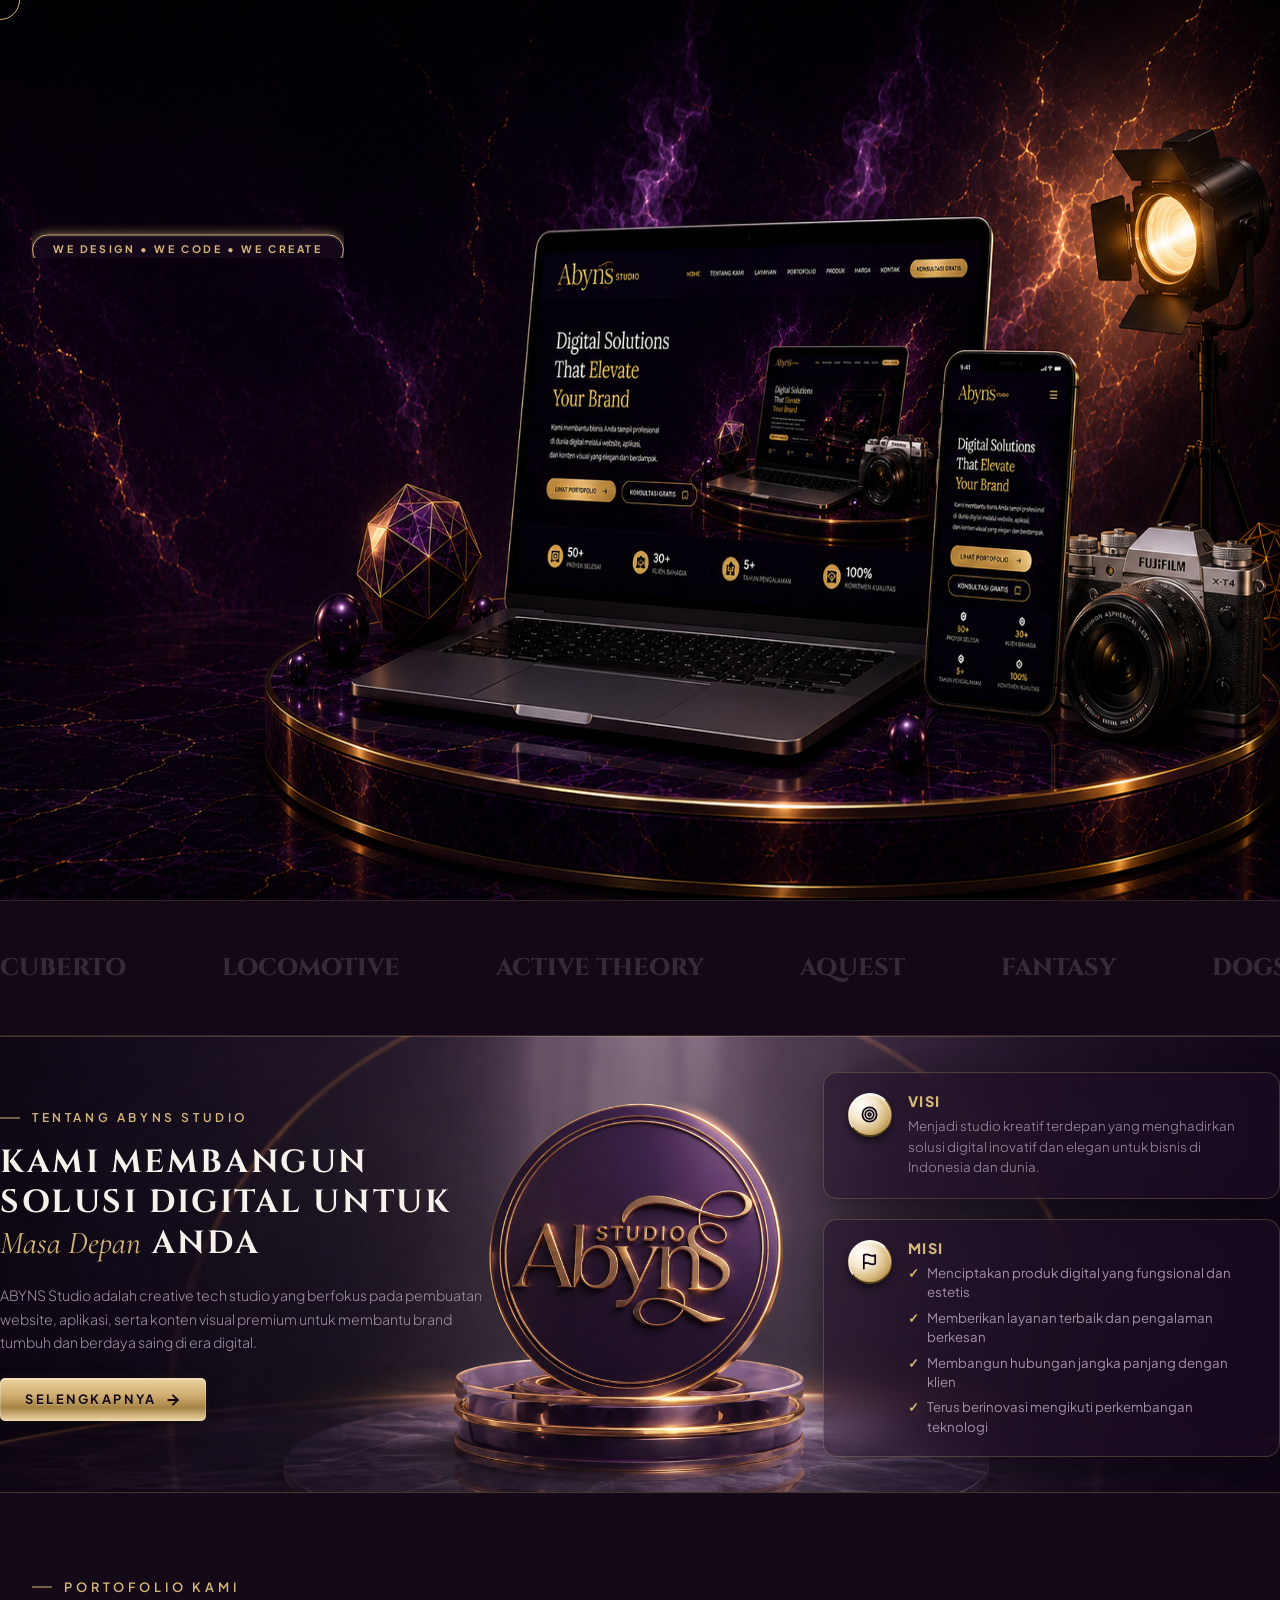
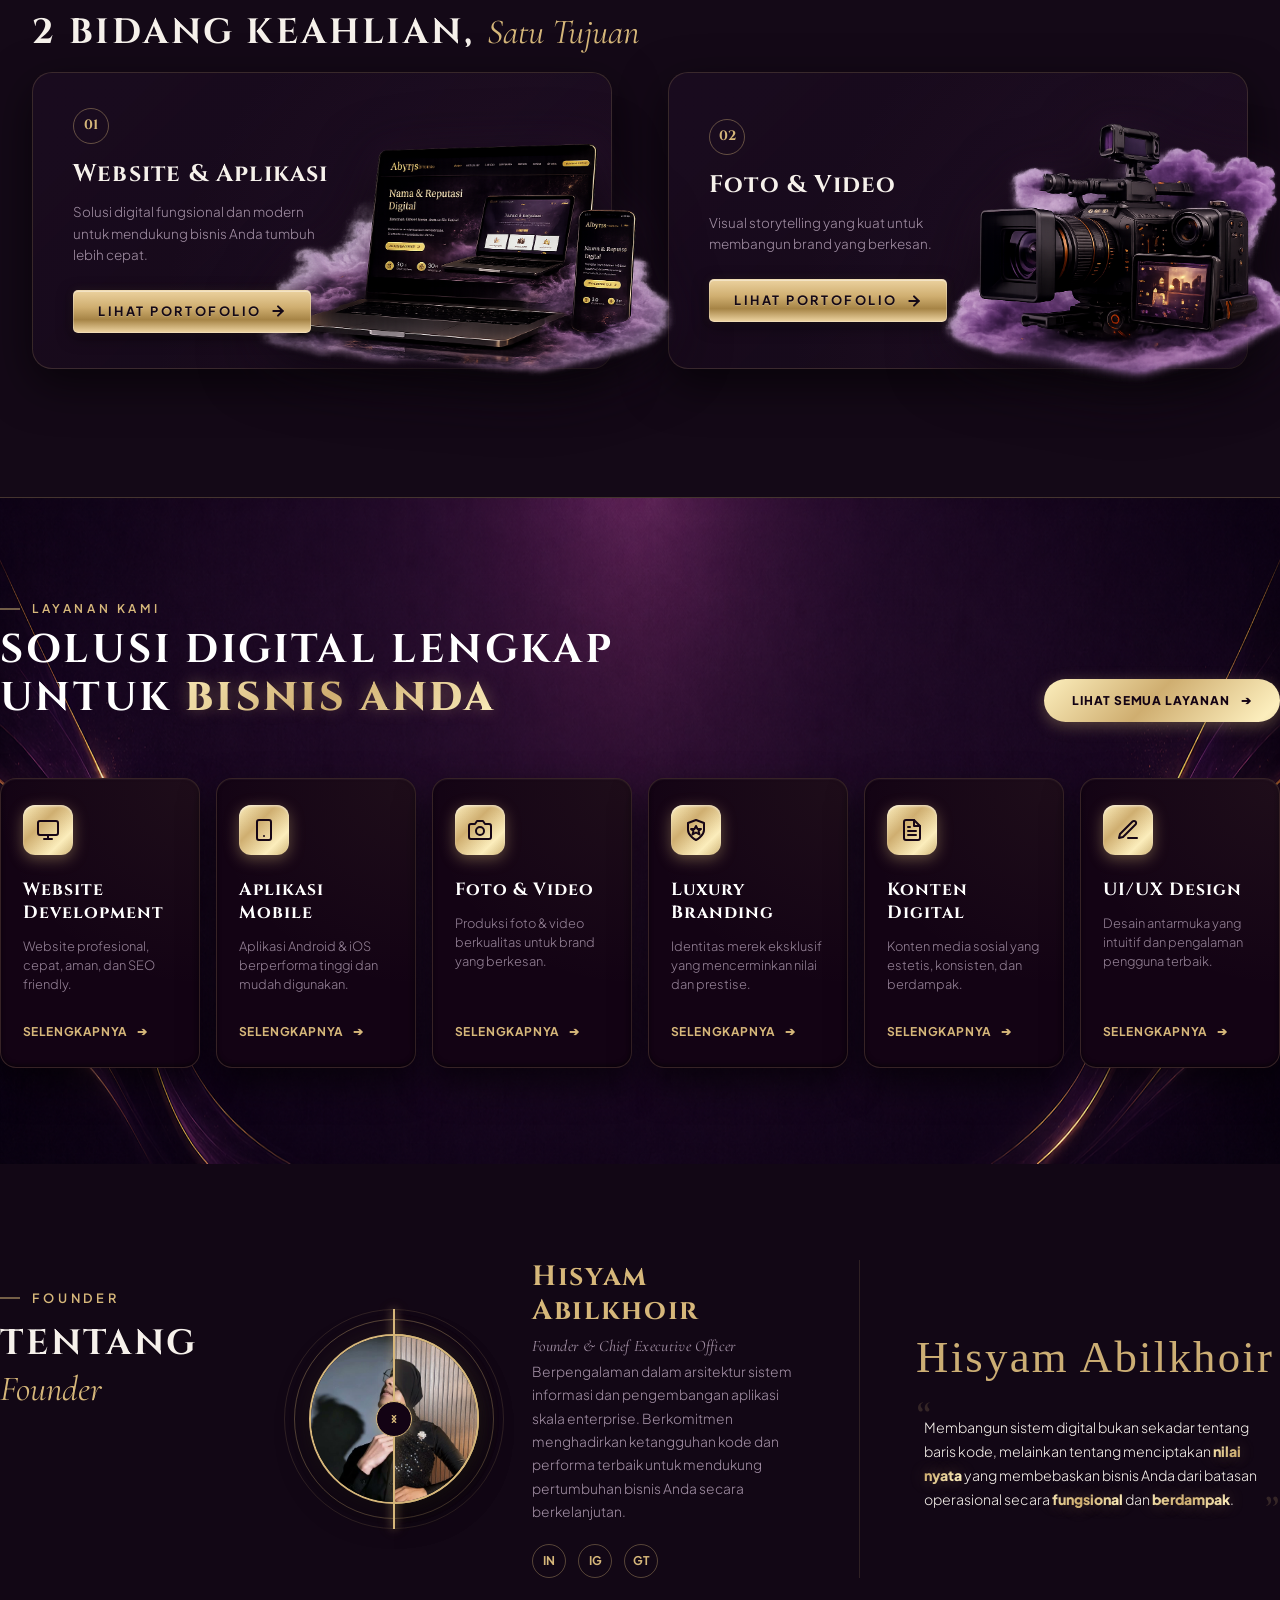
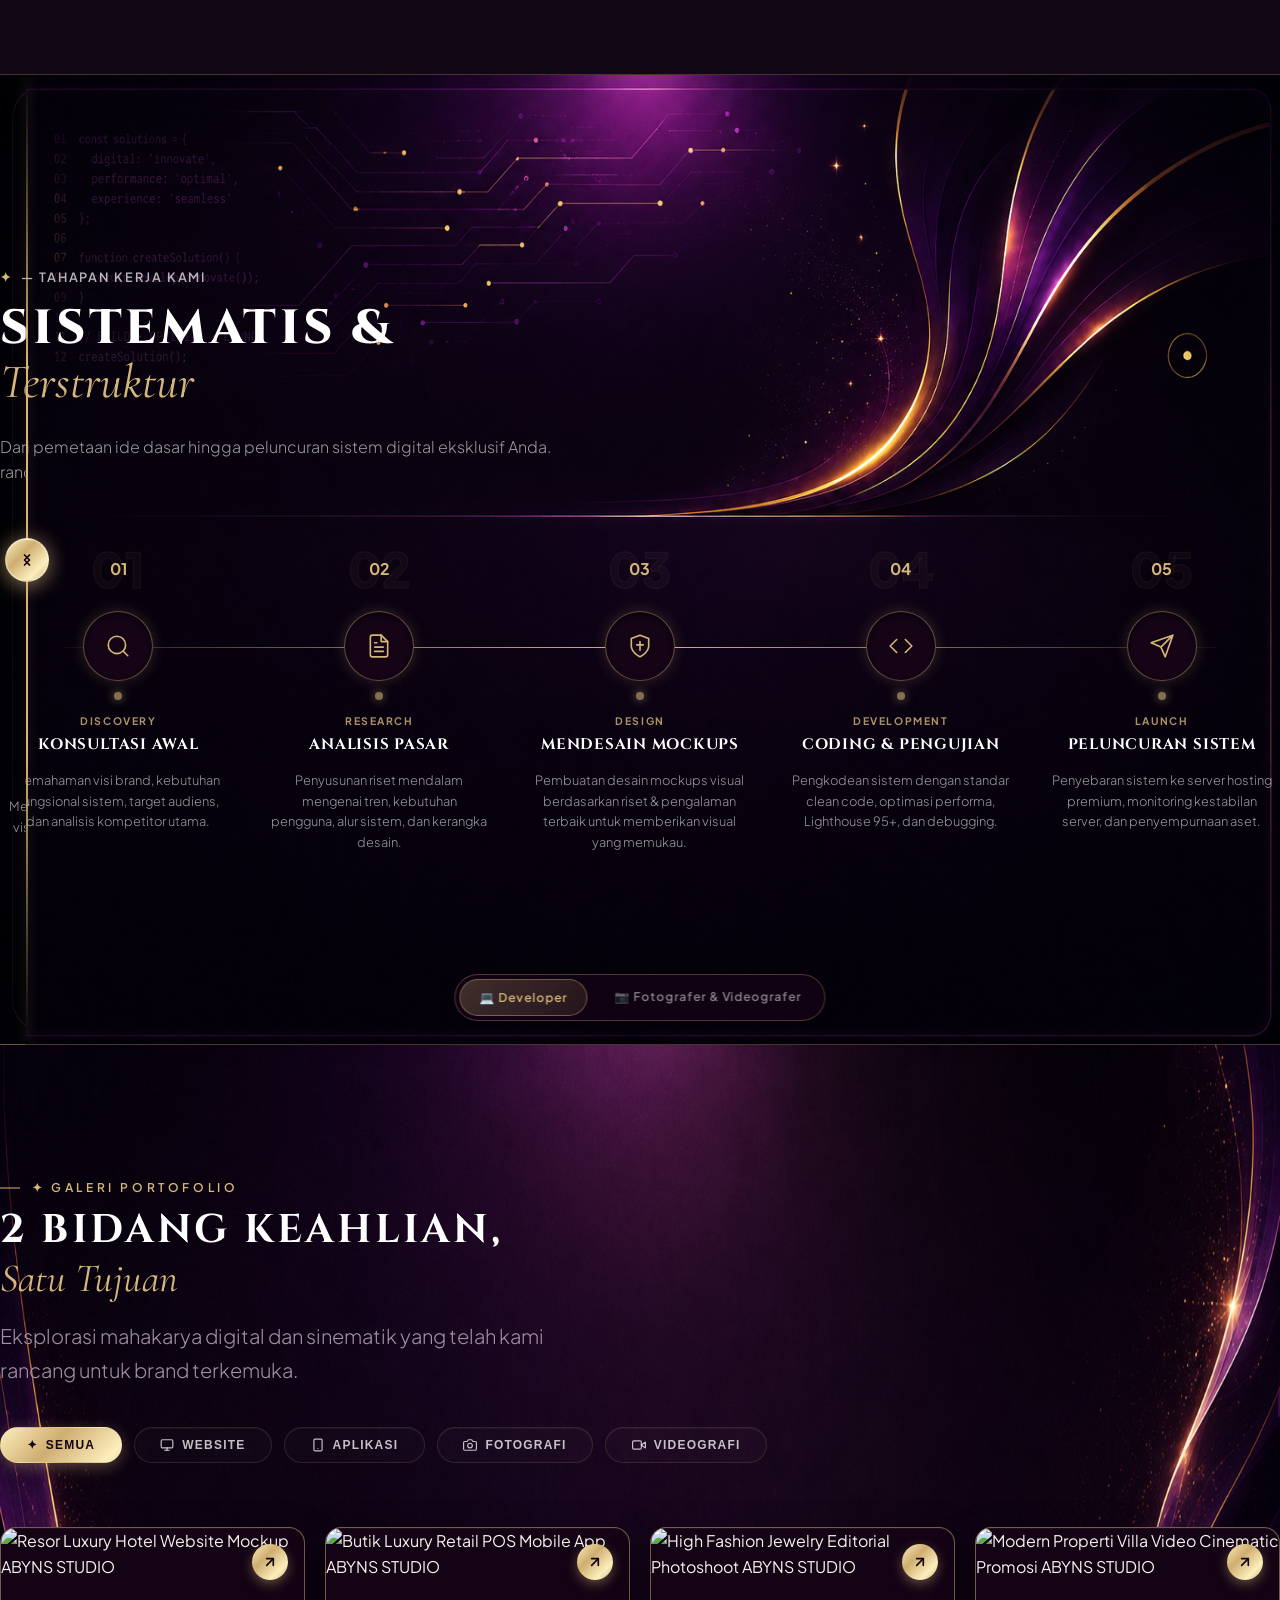
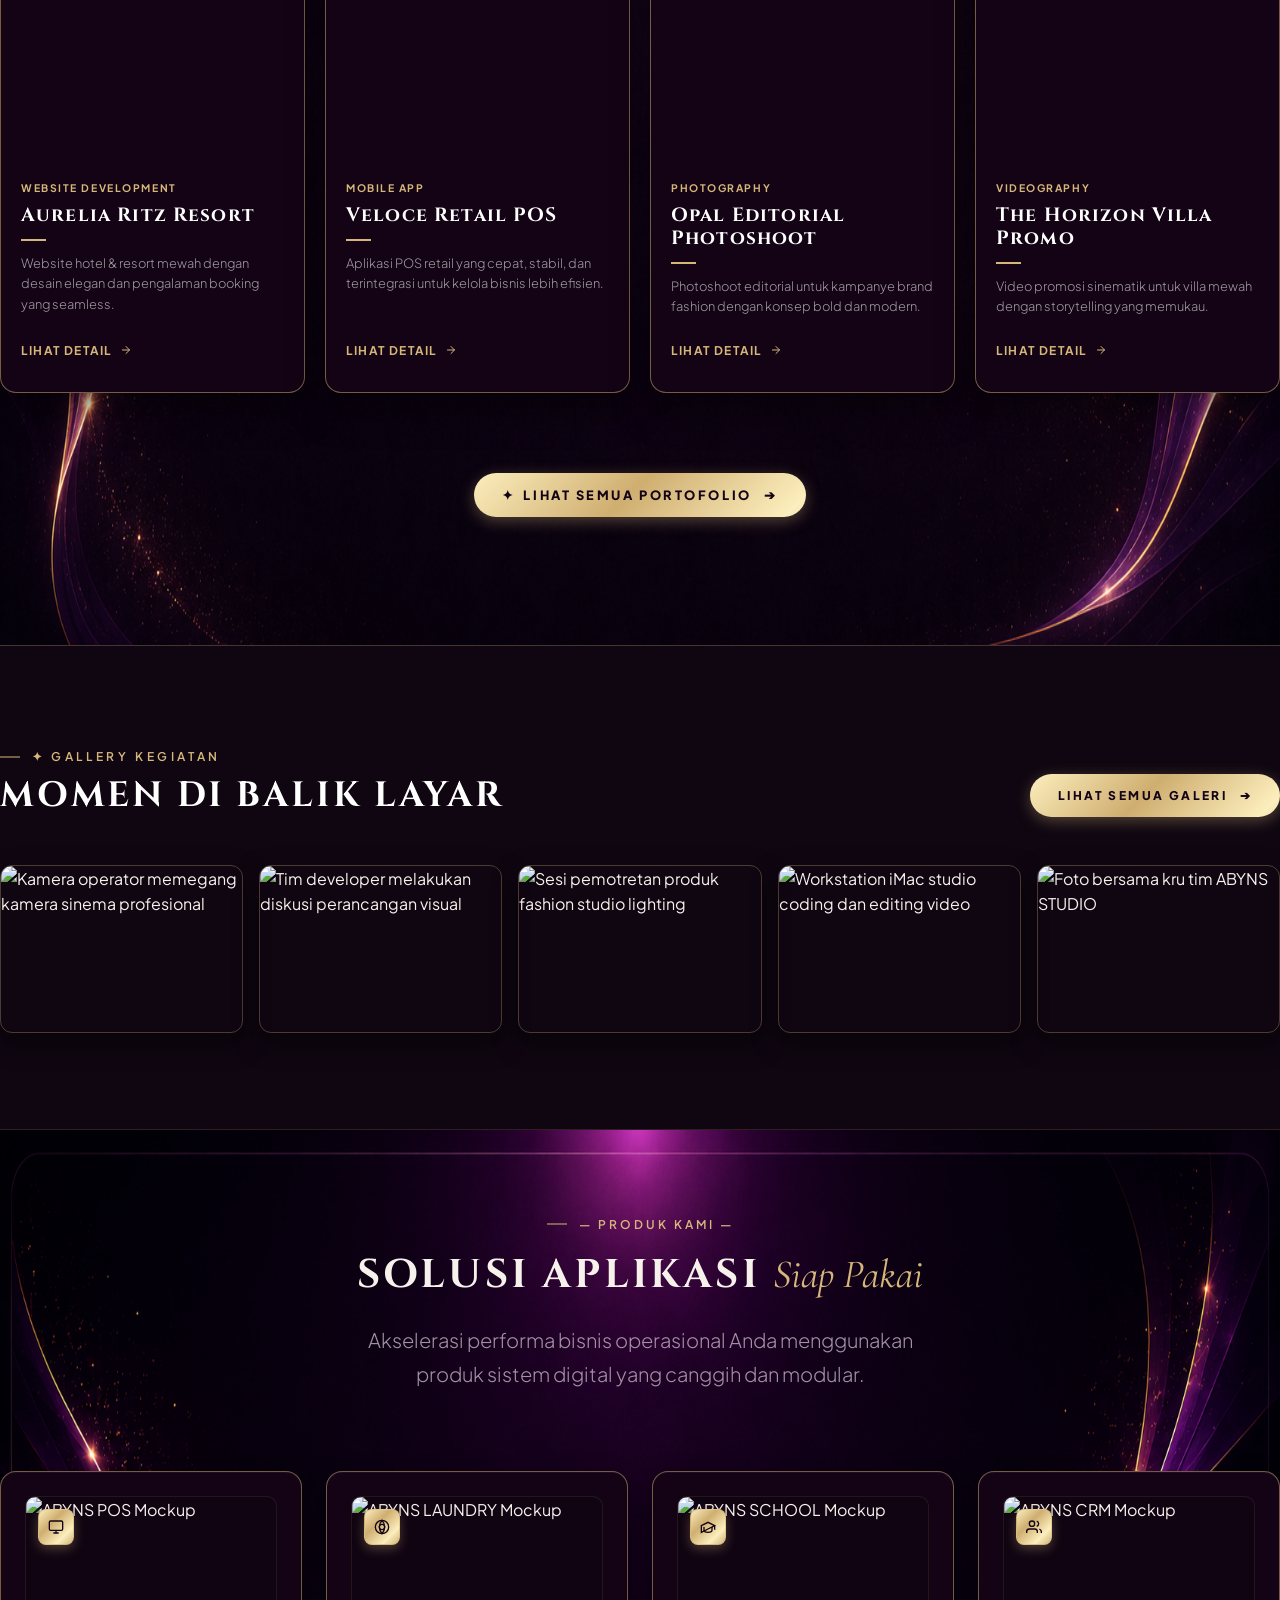
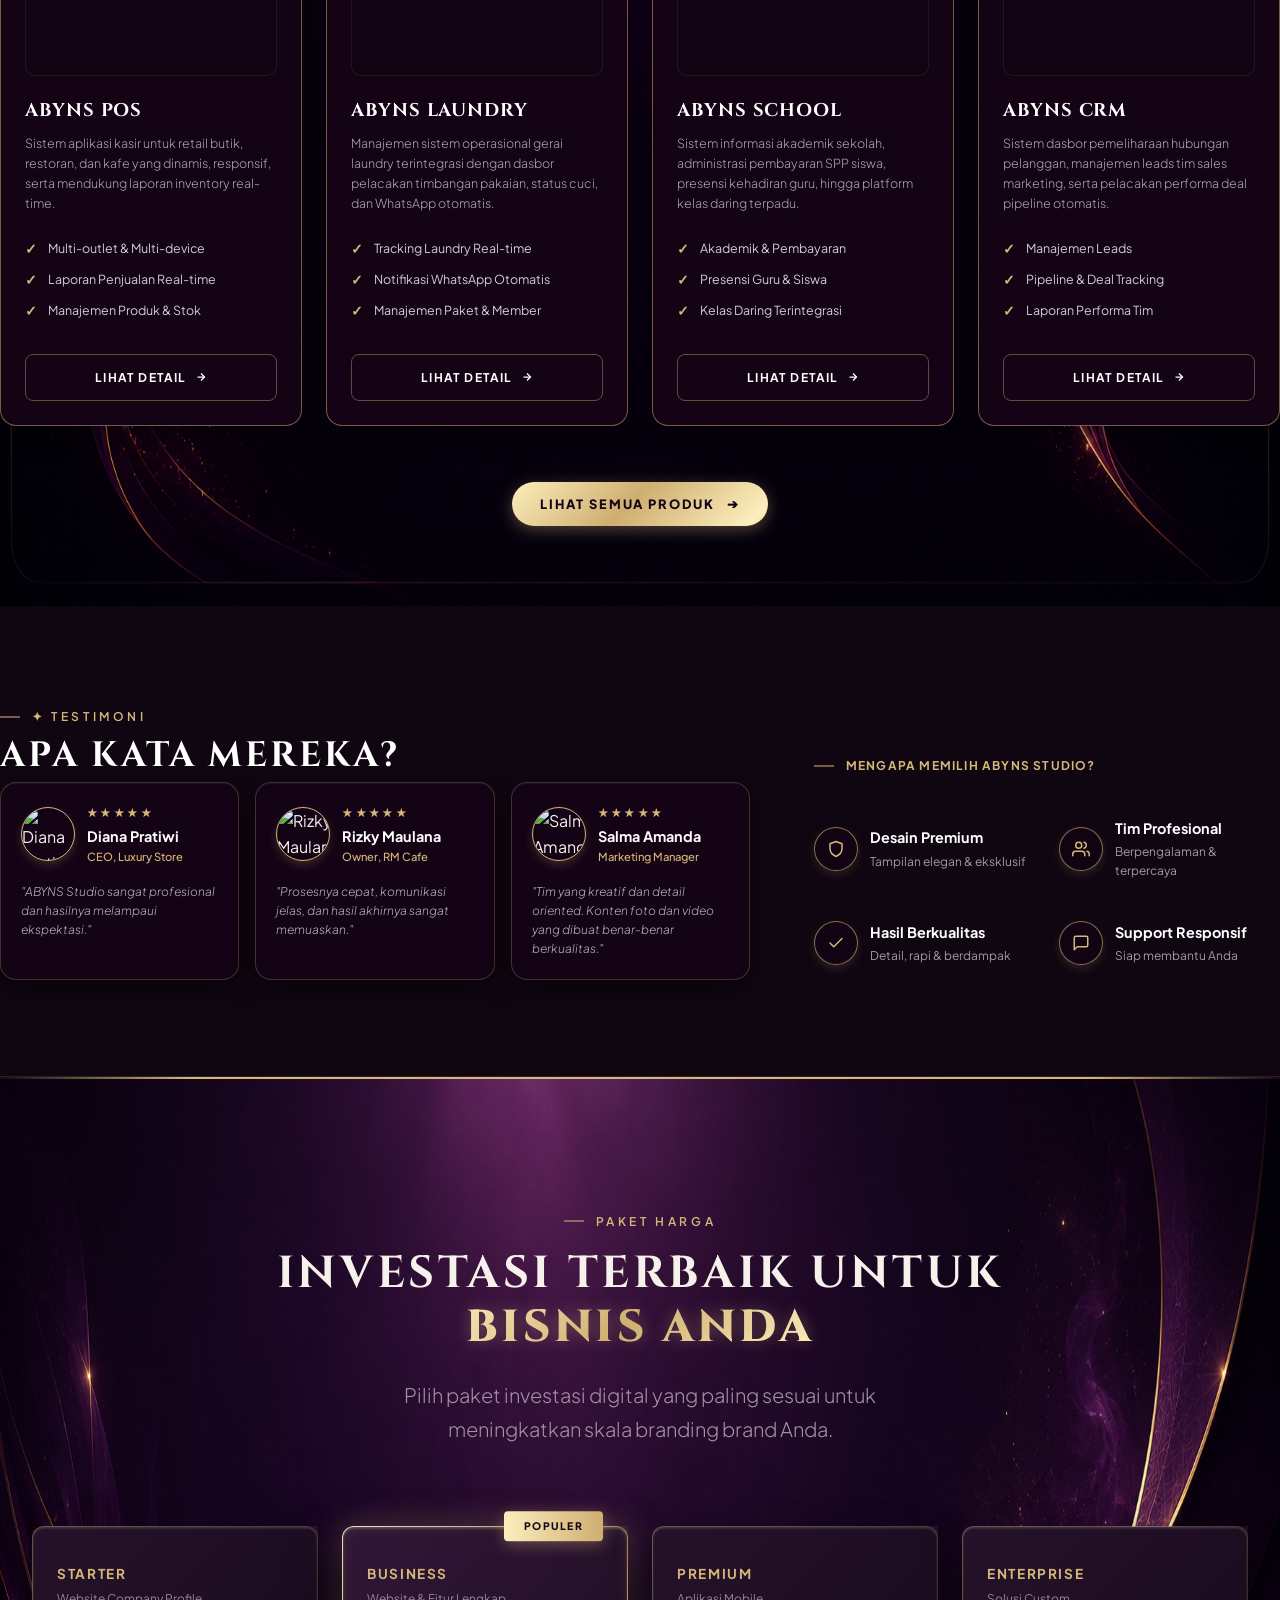
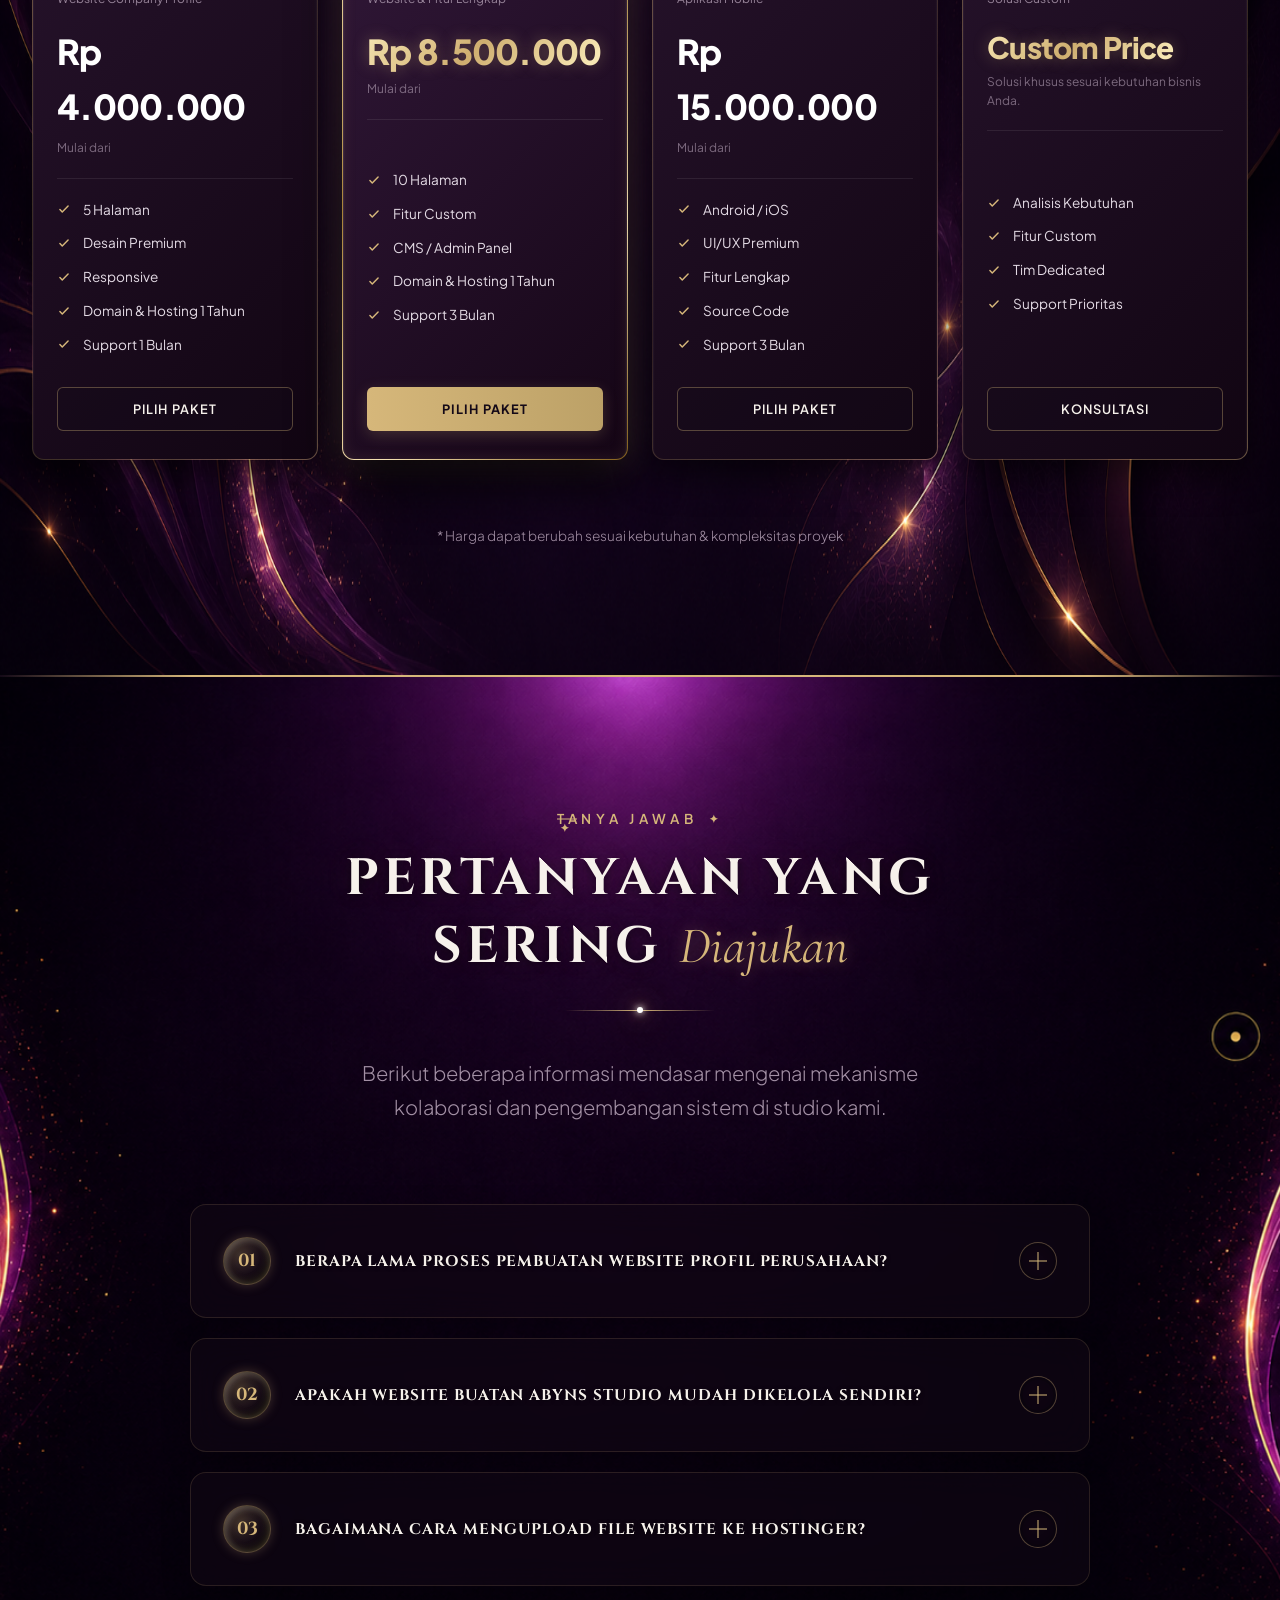
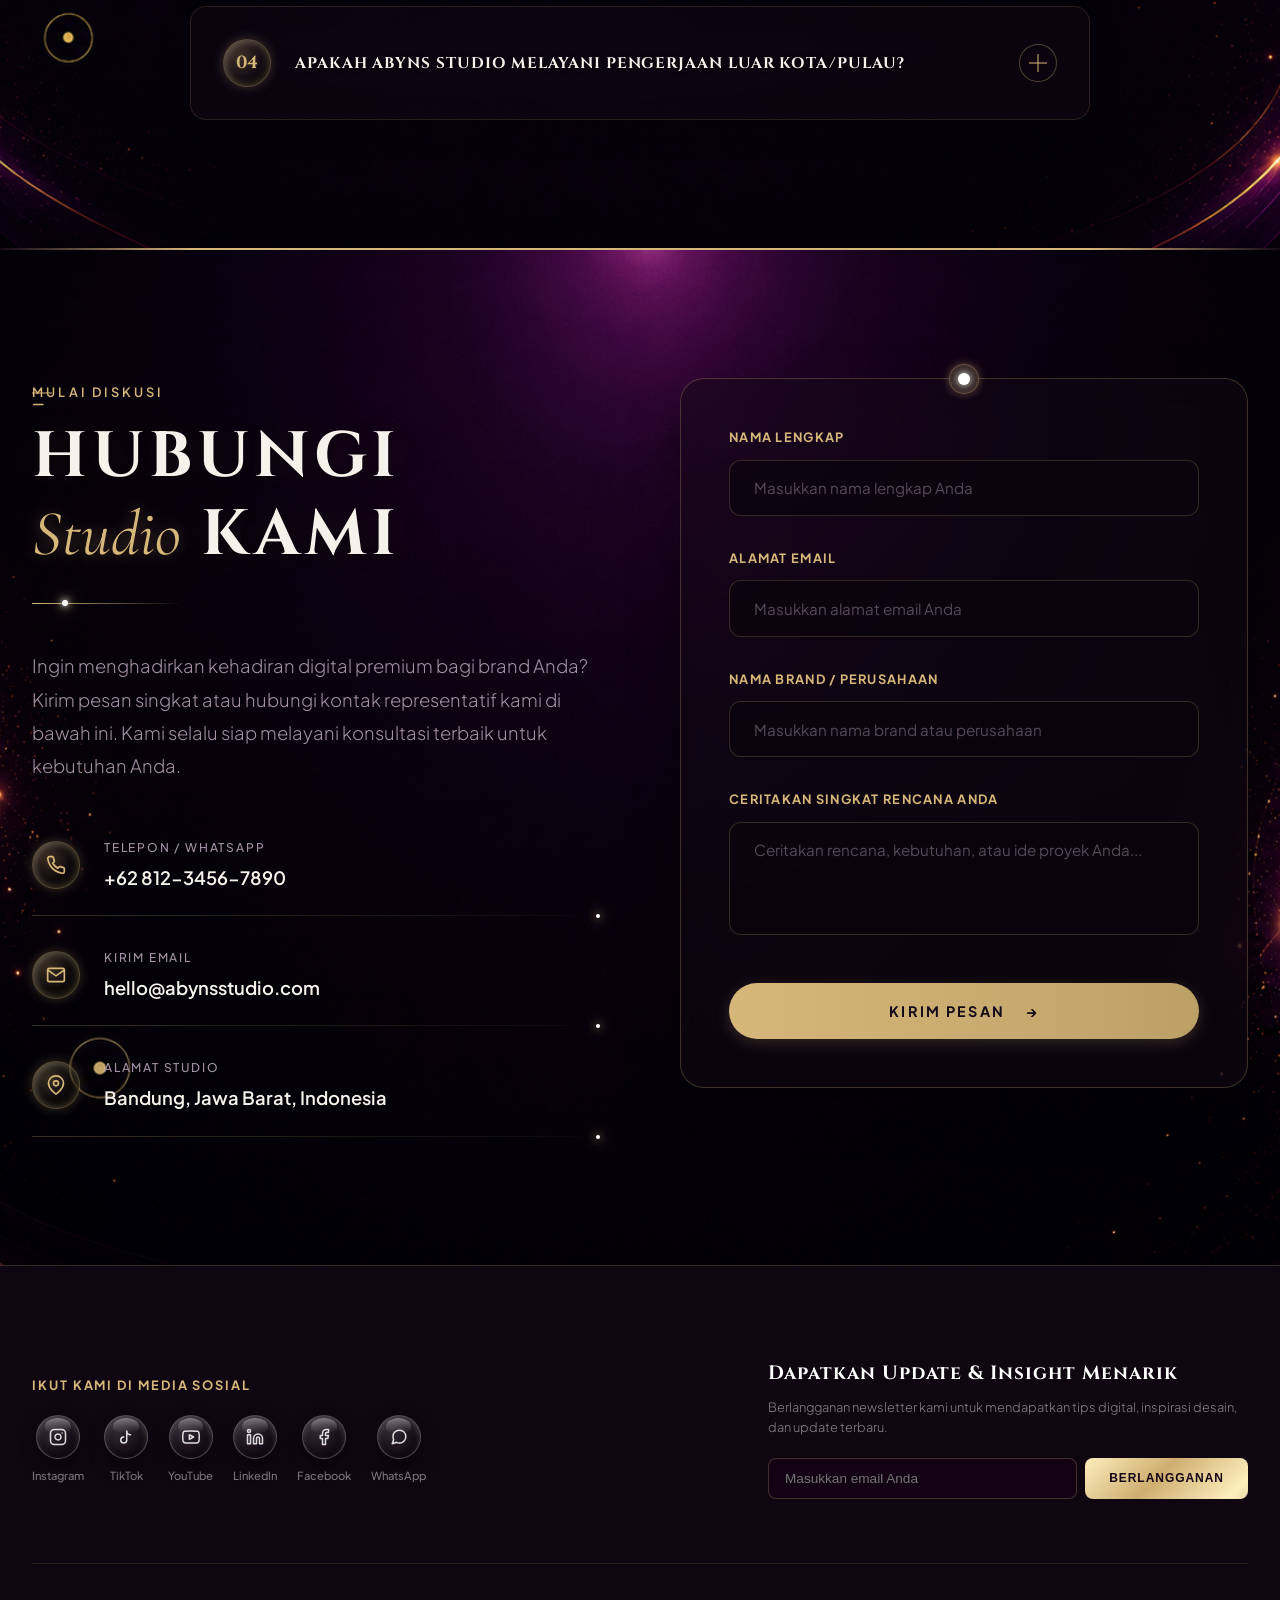
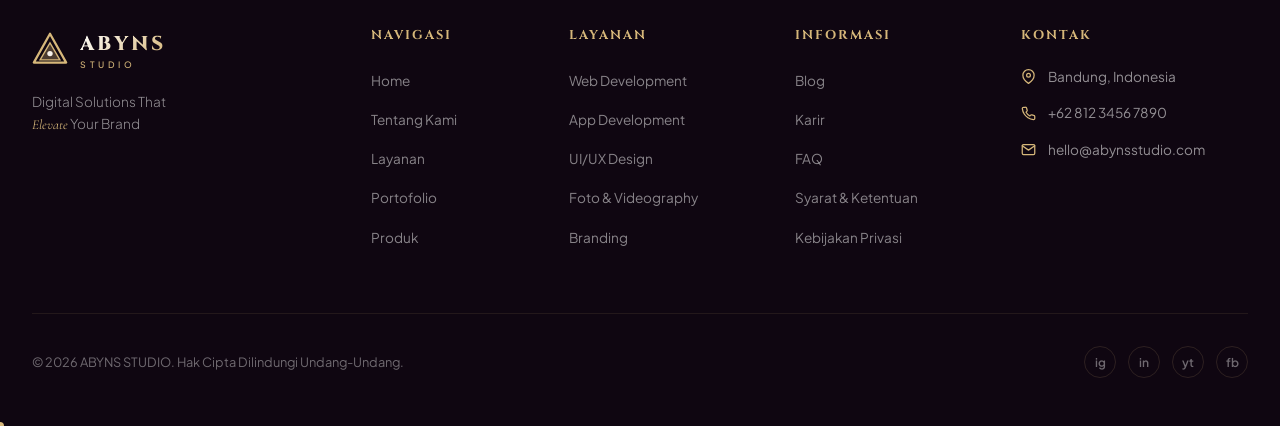
==== commit a07c267d: "update" ====
--- a/index.html
+++ b/index.html
@@ -1125,6 +1125,14 @@
           <div class="founder-profile-col">
             <!-- Avatar Comparison Slider -->
             <div class="founder-avatar-wrapper" id="founderAvatarSlider">
+              <!-- SVG ClipPath for 360 degree translating & rotating division -->
+              <svg width="0" height="0" style="position: absolute;">
+                <defs>
+                  <clipPath id="avatar-clip-path" clipPathUnits="userSpaceOnUse">
+                    <rect id="clip-rect" x="-500" y="-500" width="500" height="1170" transform="translate(85, 0) rotate(0, 0, 85)" />
+                  </clipPath>
+                </defs>
+              </svg>
               <div class="founder-ring ring-1"></div>
               <div class="founder-ring ring-2"></div>
               
@@ -2292,6 +2300,8 @@
       </div>
     </section>
 
+     <div class="gold-divider-ring"></div>
+
     <!-- 13. Pricing Section (Paket Harga) -->
     <section
       id="pricing"
@@ -2493,6 +2503,8 @@
       </div>
     </section>
 
+    <div class="gold-divider-ring"></div>
+
     <!-- 17. Accordion FAQs Section -->
     <section class="section section-faq" style="z-index: 2">
       <div class="container">
@@ -2501,10 +2513,11 @@
           style="margin-left: auto; margin-right: auto"
         >
           <div class="section-tag">Tanya Jawab</div>
-          <h2 class="text-reveal">
-            Pertanyaan Yang Sering
-            <span class="text-gold font-serif-italic">Diajukan</span>
+          <h2 class="faq-title text-reveal">
+            Pertanyaan Yang <br>
+            Sering <span class="font-serif-italic text-gold">Diajukan</span>
           </h2>
+          <div class="faq-divider"></div>
           <p
             class="section-desc text-center"
             style="margin-left: auto; margin-right: auto"
@@ -2517,78 +2530,97 @@
         <div class="faq-list" style="margin-top: 4rem">
           <div class="faq-item">
             <div class="faq-question">
-              <h4>Berapa lama proses pembuatan website profil perusahaan?</h4>
+              <div class="faq-question-content">
+                <div class="faq-number-sphere">01</div>
+                <h4>Berapa lama proses pembuatan website profil perusahaan?</h4>
+              </div>
               <div class="faq-icon-toggle"></div>
             </div>
             <div class="faq-answer">
-              <p>
-                Pembuatan website profil perusahaan premium standar berkisar
-                antara 2 hingga 4 minggu. Waktu pengerjaan mencakup tahapan
-                riset kompetitor, perancangan layout kustom Figma, pengembangan
-                kode pemrograman, hingga proses optimasi loading (Lighthouse
-                95+).
-              </p>
+              <div class="faq-answer-content">
+                <p>
+                  Pembuatan website profil perusahaan premium standar berkisar
+                  antara 2 hingga 4 minggu. Waktu pengerjaan mencakup tahapan
+                  riset kompetitor, perancangan layout kustom Figma, pengembangan
+                  kode pemrograman, hingga proses optimasi loading (Lighthouse
+                  95+).
+                </p>
+              </div>
             </div>
           </div>
 
           <div class="faq-item">
             <div class="faq-question">
-              <h4>
-                Apakah website buatan ABYNS Studio mudah dikelola sendiri?
-              </h4>
+              <div class="faq-question-content">
+                <div class="faq-number-sphere">02</div>
+                <h4>Apakah website buatan ABYNS Studio mudah dikelola sendiri?</h4>
+              </div>
               <div class="faq-icon-toggle"></div>
             </div>
             <div class="faq-answer">
-              <p>
-                Ya. Seluruh website kami dirancang menggunakan struktur kode
-                yang modular, bersih, dan berorientasi pengguna. Kami juga
-                menyediakan panduan dokumentasi panduan admin (PDF/Video) untuk
-                mempermudah Anda melakukan modifikasi teks, logo, maupun konten
-                visual secara mandiri.
-              </p>
+              <div class="faq-answer-content">
+                <p>
+                  Ya. Seluruh website kami dirancang menggunakan struktur kode
+                  yang modular, bersih, dan berorientasi pengguna. Kami juga
+                  menyediakan panduan dokumentasi panduan admin (PDF/Video) untuk
+                  mempermudah Anda melakukan modifikasi teks, logo, maupun konten
+                  visual secara mandiri.
+                </p>
+              </div>
             </div>
           </div>
 
           <div class="faq-item">
             <div class="faq-question">
-              <h4>Bagaimana cara mengupload file website ke Hostinger?</h4>
+              <div class="faq-question-content">
+                <div class="faq-number-sphere">03</div>
+                <h4>Bagaimana cara mengupload file website ke Hostinger?</h4>
+              </div>
               <div class="faq-icon-toggle"></div>
             </div>
             <div class="faq-answer">
-              <p>
-                Karena kami membangun website tanpa build terminal (menggunakan
-                HTML, CSS, Vanilla JS), file proyek website Anda dapat langsung
-                diupload dengan mudah ke direktori public_html Hostinger melalui
-                panel File Manager Hostinger atau menggunakan aplikasi FTP
-                Client seperti FileZilla.
-              </p>
+              <div class="faq-answer-content">
+                <p>
+                  Karena kami membangun website tanpa build terminal (menggunakan
+                  HTML, CSS, Vanilla JS), file proyek website Anda dapat langsung
+                  diupload dengan mudah ke direktori public_html Hostinger melalui
+                  panel File Manager Hostinger atau menggunakan aplikasi FTP
+                  Client seperti FileZilla.
+                </p>
+              </div>
             </div>
           </div>
 
           <div class="faq-item">
             <div class="faq-question">
-              <h4>Apakah ABYNS Studio melayani pengerjaan luar kota/pulau?</h4>
+              <div class="faq-question-content">
+                <div class="faq-number-sphere">04</div>
+                <h4>Apakah ABYNS Studio melayani pengerjaan luar kota/pulau?</h4>
+              </div>
               <div class="faq-icon-toggle"></div>
             </div>
             <div class="faq-answer">
-              <p>
-                Ya. Kami melayani klien dari seluruh wilayah Indonesia maupun
-                mancanegara. Sesi diskusi, rapat kerja, dan penyerahan
-                perkembangan progres proyek dapat dilaksanakan secara daring
-                menggunakan platform Google Meet, Zoom, dan email secara
-                intensif dan profesional.
-              </p>
+              <div class="faq-answer-content">
+                <p>
+                  Ya. Kami melayani klien dari seluruh wilayah Indonesia maupun
+                  mancanegara. Sesi diskusi, rapat kerja, dan penyerahan
+                  perkembangan progres proyek dapat dilaksanakan secara daring
+                  menggunakan platform Google Meet, Zoom, dan email secara
+                  intensif dan profesional.
+                </p>
+              </div>
             </div>
           </div>
         </div>
       </div>
     </section>
+
+     <div class="gold-divider-ring"></div>
 
     <!-- 18. Luxury Interactive Contact Form -->
     <section
       id="contact"
       class="section section-contact"
-      style="z-index: 2; background: rgba(15, 6, 17, 0.5)"
     >
       <div
         class="container grid"
@@ -2601,36 +2633,20 @@
         <!-- Left Info Panel -->
         <div>
           <div class="section-tag">Mulai Diskusi</div>
-          <h2 class="text-reveal">
-            Hubungi <span class="text-gold font-serif-italic">Studio</span> Kami
+          <h2 class="contact-title text-reveal">
+            Hubungi <br>
+            <span class="font-serif-italic text-gold">Studio</span> Kami
           </h2>
+          <div class="contact-divider"></div>
           <p style="margin-top: 2rem; font-size: 1.15rem; line-height: 1.8">
             Ingin menghadirkan kehadiran digital premium bagi brand Anda? Kirim
             pesan singkat atau hubungi kontak representatif kami di bawah ini.
-            Kami selalu siap melayani konsultasi ide besar Anda.
+            Kami selalu siap melayani konsultasi terbaik untuk kebutuhan Anda.
           </p>
 
-          <div
-            style="
-              margin-top: 3.5rem;
-              display: flex;
-              flex-direction: column;
-              gap: 2rem;
-            "
-          >
-            <div class="flex" style="align-items: center; gap: 1.5rem">
-              <div
-                style="
-                  width: 48px;
-                  height: 48px;
-                  border-radius: 50%;
-                  border: 1px solid var(--color-border-glass);
-                  display: flex;
-                  align-items: center;
-                  justify-content: center;
-                  color: var(--color-gold);
-                "
-              >
+          <div class="contact-info-list">
+            <div class="contact-info-item">
+              <div class="contact-info-orb">
                 <svg
                   width="20"
                   height="20"
@@ -2644,45 +2660,20 @@
                   />
                 </svg>
               </div>
-              <div>
-                <span
-                  style="
-                    font-size: 0.75rem;
-                    color: var(--color-text-secondary);
-                    text-transform: uppercase;
-                    letter-spacing: 0.1em;
-                    display: block;
-                  "
-                  >Telepon / WhatsApp</span
-                >
+              <div class="contact-info-text">
+                <span class="contact-info-label">Telepon / WhatsApp</span>
                 <a
                   href="https://wa.me/6281234567890"
                   target="_blank"
                   rel="noopener"
-                  style="
-                    font-size: 1.1rem;
-                    color: var(--color-white);
-                    text-decoration: none;
-                    font-weight: 600;
-                  "
+                  class="contact-info-value"
                   >+62 812-3456-7890</a
                 >
               </div>
             </div>
 
-            <div class="flex" style="align-items: center; gap: 1.5rem">
-              <div
-                style="
-                  width: 48px;
-                  height: 48px;
-                  border-radius: 50%;
-                  border: 1px solid var(--color-border-glass);
-                  display: flex;
-                  align-items: center;
-                  justify-content: center;
-                  color: var(--color-gold);
-                "
-              >
+            <div class="contact-info-item">
+              <div class="contact-info-orb">
                 <svg
                   width="20"
                   height="20"
@@ -2697,43 +2688,18 @@
                   <polyline points="22,6 12,13 2,6" />
                 </svg>
               </div>
-              <div>
-                <span
-                  style="
-                    font-size: 0.75rem;
-                    color: var(--color-text-secondary);
-                    text-transform: uppercase;
-                    letter-spacing: 0.1em;
-                    display: block;
-                  "
-                  >Kirim Email</span
-                >
+              <div class="contact-info-text">
+                <span class="contact-info-label">Kirim Email</span>
                 <a
                   href="mailto:hello@abynsstudio.com"
-                  style="
-                    font-size: 1.1rem;
-                    color: var(--color-white);
-                    text-decoration: none;
-                    font-weight: 600;
-                  "
+                  class="contact-info-value"
                   >hello@abynsstudio.com</a
                 >
               </div>
             </div>
 
-            <div class="flex" style="align-items: center; gap: 1.5rem">
-              <div
-                style="
-                  width: 48px;
-                  height: 48px;
-                  border-radius: 50%;
-                  border: 1px solid var(--color-border-glass);
-                  display: flex;
-                  align-items: center;
-                  justify-content: center;
-                  color: var(--color-gold);
-                "
-              >
+            <div class="contact-info-item">
+              <div class="contact-info-orb">
                 <svg
                   width="20"
                   height="20"
@@ -2746,23 +2712,9 @@
                   <circle cx="12" cy="10" r="3" />
                 </svg>
               </div>
-              <div>
-                <span
-                  style="
-                    font-size: 0.75rem;
-                    color: var(--color-text-secondary);
-                    text-transform: uppercase;
-                    letter-spacing: 0.1em;
-                    display: block;
-                  "
-                  >Alamat Studio</span
-                >
-                <span
-                  style="
-                    font-size: 1.1rem;
-                    color: var(--color-white);
-                    font-weight: 600;
-                  "
+              <div class="contact-info-text">
+                <span class="contact-info-label">Alamat Studio</span>
+                <span class="contact-info-value"
                   >Bandung, Jawa Barat, Indonesia</span
                 >
               </div>
@@ -2771,7 +2723,7 @@
         </div>
 
         <!-- Right Interactive Form -->
-        <div class="glass-card">
+        <div class="contact-card">
           <form
             class="contact-form"
             action="#"
@@ -2785,67 +2737,59 @@
             "
           >
             <div class="form-group">
+              <label for="name" class="form-label">Nama Lengkap</label>
               <input
                 type="text"
                 id="name"
                 name="name"
                 class="form-input"
-                placeholder=" "
+                placeholder="Masukkan nama lengkap Anda"
                 required
               />
-              <label for="name" class="form-label">Nama Lengkap</label>
-              <div class="form-border-focus"></div>
             </div>
 
             <div class="form-group">
+              <label for="email" class="form-label">Alamat Email</label>
               <input
                 type="email"
                 id="email"
                 name="email"
                 class="form-input"
-                placeholder=" "
+                placeholder="Masukkan alamat email Anda"
                 required
               />
-              <label for="email" class="form-label">Alamat Email</label>
-              <div class="form-border-focus"></div>
             </div>
 
             <div class="form-group">
+              <label for="brand" class="form-label">Nama Brand / Perusahaan</label>
               <input
                 type="text"
                 id="brand"
                 name="brand"
                 class="form-input"
-                placeholder=" "
+                placeholder="Masukkan nama brand atau perusahaan"
               />
-              <label for="brand" class="form-label"
-                >Nama Brand / Perusahaan</label
-              >
-              <div class="form-border-focus"></div>
             </div>
 
             <div class="form-group">
+              <label for="message" class="form-label">Ceritakan Singkat Rencana Anda</label>
               <textarea
                 id="message"
                 name="message"
                 class="form-input"
                 rows="4"
-                placeholder=" "
+                placeholder="Ceritakan rencana, kebutuhan, atau ide proyek Anda..."
                 required
                 style="resize: none"
               ></textarea>
-              <label for="message" class="form-label"
-                >Ceritakan Singkat Rencana Anda</label
-              >
-              <div class="form-border-focus"></div>
             </div>
 
             <button
               type="submit"
-              class="btn btn-primary magnetic"
-              style="margin-top: 1rem; width: 100%; justify-content: center"
+              class="contact-submit-btn magnetic"
+              style="margin-top: 1rem;"
             >
-              <span class="magnetic-inner">Kirim Pesan</span>
+              <span class="magnetic-inner">Kirim Pesan &nbsp;&nbsp; →</span>
             </button>
           </form>
         </div>
--- a/css/components.css
+++ b/css/components.css
@@ -610,86 +610,286 @@
 }
 
 /* 5. Accordion FAQs */
+.section-faq {
+  background: url('../assets/images/bg-faq.png') no-repeat center top / cover !important;
+  padding: 8rem 2rem !important;
+  position: relative;
+}
+
+.section-faq .section-tag {
+  padding-left: 0 !important;
+  text-align: center;
+  display: inline-flex;
+  align-items: center;
+  justify-content: center;
+  gap: 0.75rem;
+  color: var(--color-gold);
+  font-size: 0.85rem;
+  font-weight: 600;
+  letter-spacing: 0.35em;
+  text-transform: uppercase;
+}
+
+.section-faq .section-tag::before,
+.section-faq .section-tag::after {
+  content: '✦';
+  font-size: 0.7rem;
+  color: var(--color-gold);
+}
+
+.faq-title {
+  font-family: var(--font-heading) !important;
+  font-weight: 700 !important;
+  font-size: clamp(2.2rem, 4vw, 3.8rem) !important;
+  line-height: 1.3 !important;
+  letter-spacing: 0.08em !important;
+  text-transform: uppercase !important;
+  color: var(--color-white) !important;
+  text-shadow: 0 2px 10px rgba(0, 0, 0, 0.5), 0 0 30px rgba(214, 183, 122, 0.1);
+  margin-bottom: 1.5rem !important;
+}
+
+.faq-title .font-serif-italic {
+  font-family: var(--font-serif) !important;
+  font-style: italic !important;
+  font-weight: 400 !important;
+  text-transform: none !important;
+  color: var(--color-gold) !important;
+  text-shadow: 0 0 15px rgba(214, 183, 122, 0.4);
+}
+
+.faq-divider {
+  display: flex;
+  justify-content: center;
+  align-items: center;
+  margin: 1.5rem auto 2.5rem;
+  position: relative;
+  width: 150px;
+  height: 12px;
+}
+
+.faq-divider::before {
+  content: '';
+  position: absolute;
+  width: 150px;
+  height: 1px;
+  background: linear-gradient(90deg, transparent, var(--color-gold), transparent);
+}
+
+.faq-divider::after {
+  content: '';
+  position: absolute;
+  width: 6px;
+  height: 6px;
+  background: #fff;
+  border-radius: 50%;
+  box-shadow: 
+    0 0 6px #fff,
+    0 0 12px var(--color-gold),
+    0 0 24px var(--color-gold),
+    0 0 40px var(--color-gold);
+}
+
 .faq-list {
-  max-width: 800px;
+  max-width: 900px;
   margin: 0 auto;
   display: flex;
   flex-direction: column;
+  gap: 1.25rem;
+}
+
+.faq-item {
+  background: rgba(20, 9, 23, 0.45) !important;
+  backdrop-filter: blur(16px);
+  -webkit-backdrop-filter: blur(16px);
+  border: 1px solid rgba(214, 183, 122, 0.15) !important;
+  border-radius: 16px !important;
+  padding: 1.5rem 2rem !important;
+  transition: all 0.4s cubic-bezier(0.25, 1, 0.5, 1) !important;
+  box-shadow: 0 10px 30px rgba(0, 0, 0, 0.2);
+}
+
+.faq-item:hover {
+  border-color: rgba(214, 183, 122, 0.45) !important;
+  box-shadow: 0 15px 35px rgba(214, 183, 122, 0.08), 0 0 15px rgba(214, 183, 122, 0.1);
+  transform: translateY(-2px);
+}
+
+.faq-item.active {
+  background: rgba(26, 11, 30, 0.6) !important;
+  border-color: rgba(214, 183, 122, 0.5) !important;
+  box-shadow: 0 20px 40px rgba(214, 183, 122, 0.12), 0 0 25px rgba(214, 183, 122, 0.15);
+}
+
+.faq-question {
+  display: flex;
+  justify-content: space-between;
+  align-items: center;
+  cursor: pointer;
+  padding: 0.5rem 0 !important;
   gap: 1.5rem;
 }
 
-.faq-item {
-  border-bottom: 1px solid var(--color-border-glass);
-  padding-bottom: 1.5rem;
-}
-
-.faq-question {
-  display: flex;
-  justify-content: space-between;
-  align-items: center;
-  cursor: pointer;
-  padding: 1rem 0;
+.faq-question-content {
+  display: flex;
+  align-items: center;
+  gap: 1.5rem;
+  flex: 1;
+}
+
+.faq-number-sphere {
+  width: 48px;
+  height: 48px;
+  border-radius: 50%;
+  border: 1px solid rgba(214, 183, 122, 0.35);
+  display: flex;
+  justify-content: center;
+  align-items: center;
+  flex-shrink: 0;
+  font-family: var(--font-heading);
+  font-weight: 700;
+  font-size: 1.1rem;
+  color: var(--color-gold);
+  background: radial-gradient(circle at 35% 35%, rgba(214, 183, 122, 0.25) 0%, rgba(214, 183, 122, 0.05) 50%, rgba(0, 0, 0, 0.6) 100%);
+  box-shadow: 
+    0 0 12px rgba(214, 183, 122, 0.25),
+    inset 0 0 10px rgba(214, 183, 122, 0.35),
+    inset -2px -2px 6px rgba(0, 0, 0, 0.8),
+    inset 2px 2px 6px rgba(255, 255, 255, 0.2);
+  position: relative;
+  transition: all 0.4s cubic-bezier(0.25, 1, 0.5, 1);
+}
+
+.faq-item:hover .faq-number-sphere {
+  border-color: var(--color-gold);
+  color: var(--color-white);
+  box-shadow: 
+    0 0 20px rgba(214, 183, 122, 0.5),
+    inset 0 0 12px rgba(214, 183, 122, 0.5),
+    inset -2px -2px 6px rgba(0, 0, 0, 0.7),
+    inset 2px 2px 8px rgba(255, 255, 255, 0.3);
+  transform: scale(1.05);
 }
 
 .faq-question h4 {
-  font-size: 1.15rem;
+  font-family: var(--font-heading);
+  font-size: clamp(0.95rem, 1.2vw, 1.15rem);
+  font-weight: 700;
+  letter-spacing: 0.06em;
+  text-transform: uppercase;
+  color: var(--color-white);
+  margin: 0;
+  line-height: 1.5;
   transition: var(--transition-fast);
+  text-shadow: 0 1px 4px rgba(0, 0, 0, 0.5);
 }
 
 .faq-item:hover .faq-question h4 {
+  color: var(--color-gold-hover);
+  text-shadow: 0 0 10px rgba(214, 183, 122, 0.2);
+}
+
+.faq-item.active .faq-question h4 {
   color: var(--color-gold);
 }
 
 .faq-icon-toggle {
-  width: 24px;
-  height: 24px;
-  position: relative;
-  transition: var(--transition-smooth);
+  width: 38px;
+  height: 38px;
+  border-radius: 50%;
+  border: 1px solid rgba(214, 183, 122, 0.35);
+  background: rgba(20, 9, 23, 0.3);
+  display: flex;
+  justify-content: center;
+  align-items: center;
+  position: relative;
+  flex-shrink: 0;
+  transition: all 0.4s cubic-bezier(0.25, 1, 0.5, 1);
+  box-shadow: inset 0 0 8px rgba(0, 0, 0, 0.5);
+}
+
+.faq-item:hover .faq-icon-toggle {
+  border-color: var(--color-gold);
+  box-shadow: 
+    0 0 15px rgba(214, 183, 122, 0.3),
+    inset 0 0 8px rgba(214, 183, 122, 0.2);
+  transform: scale(1.05);
 }
 
 .faq-icon-toggle::before,
 .faq-icon-toggle::after {
   content: "";
   position: absolute;
-  background-color: var(--color-white);
-  transition: var(--transition-smooth);
+  background-color: var(--color-gold);
+  transition: all 0.4s cubic-bezier(0.25, 1, 0.5, 1);
 }
 
 .faq-icon-toggle::before {
   top: 50%;
-  left: 0;
-  width: 100%;
-  height: 2px;
+  left: 25%;
+  width: 50%;
+  height: 1px;
   transform: translateY(-50%);
 }
 
 .faq-icon-toggle::after {
-  top: 0;
+  top: 25%;
   left: 50%;
-  width: 2px;
-  height: 100%;
+  width: 1px;
+  height: 50%;
   transform: translateX(-50%);
 }
 
 .faq-item.active .faq-icon-toggle {
+  border-color: var(--color-gold);
+  background: rgba(214, 183, 122, 0.1);
   transform: rotate(45deg);
 }
 
 .faq-item.active .faq-icon-toggle::before,
 .faq-item.active .faq-icon-toggle::after {
-  background-color: var(--color-gold);
+  background-color: var(--color-white);
 }
 
 .faq-answer {
   max-height: 0;
   overflow: hidden;
-  transition: max-height 0.4s cubic-bezier(0.25, 1, 0.5, 1);
+  transition: max-height 0.5s cubic-bezier(0.25, 1, 0.5, 1);
+}
+
+.faq-answer-content {
+  padding: 0.5rem 0 0.5rem 4.5rem;
 }
 
 .faq-answer p {
-  padding-top: 1rem;
-  font-size: 1rem;
-  line-height: 1.8;
+  padding-top: 0.5rem;
+  font-size: clamp(0.9rem, 1vw, 1rem);
+  line-height: 1.7;
+  color: var(--color-text-secondary);
+}
+
+@media (max-width: 576px) {
+  .faq-item {
+    padding: 1.25rem 1.25rem !important;
+  }
+  .faq-question {
+    gap: 1rem;
+  }
+  .faq-question-content {
+    gap: 1rem;
+  }
+  .faq-number-sphere {
+    width: 38px;
+    height: 38px;
+    font-size: 0.95rem;
+  }
+  .faq-icon-toggle {
+    width: 30px;
+    height: 30px;
+  }
+  .faq-answer-content {
+    padding-left: 3.375rem;
+  }
 }
 
 /* 6. Luxury Forms */
@@ -3240,7 +3440,7 @@
   overflow: hidden;
   border: 2px solid var(--color-gold);
   box-shadow: 0 10px 30px rgba(0, 0, 0, 0.5), 0 0 25px rgba(214, 183, 122, 0.1);
-  clip-path: polygon(0 0, 50% 0, 50% 100%, 0 100%);
+  clip-path: url(#avatar-clip-path) !important;
   pointer-events: none;
   transition: border-color 0.5s ease;
 }
@@ -3272,7 +3472,7 @@
   position: absolute;
   top: 50%;
   left: 50%;
-  transform: translate(-50%, -50%);
+  transform: translate(-50%, -50%) rotate(0deg);
   width: 36px;
   height: 36px;
   border-radius: 50%;
@@ -3570,3 +3770,328 @@
   }
 }
 
+/* 6a. Contact Redesign */
+.section-contact {
+  background: url('../assets/images/bg-contact.png') no-repeat center top / cover !important;
+  padding: 8rem 2rem !important;
+  position: relative;
+}
+
+.section-contact .section-tag {
+  padding-left: 0 !important;
+  font-family: var(--font-body);
+  font-size: 0.8rem;
+  font-weight: 600;
+  color: var(--color-gold);
+  text-transform: uppercase;
+  letter-spacing: 0.25em;
+  display: inline-flex;
+  align-items: center;
+  gap: 0.5rem;
+}
+
+.section-contact .section-tag::before {
+  content: '—';
+  color: var(--color-gold);
+  font-weight: bold;
+}
+
+.contact-title {
+  font-family: var(--font-heading) !important;
+  font-weight: 700 !important;
+  font-size: clamp(2.5rem, 5vw, 4rem) !important;
+  line-height: 1.2 !important;
+  letter-spacing: 0.08em !important;
+  text-transform: uppercase !important;
+  color: var(--color-white) !important;
+  text-shadow: 0 2px 10px rgba(0, 0, 0, 0.5), 0 0 30px rgba(214, 183, 122, 0.1);
+  margin-bottom: 1.5rem !important;
+}
+
+.contact-title .font-serif-italic {
+  font-family: var(--font-serif) !important;
+  font-style: italic !important;
+  font-weight: 400 !important;
+  text-transform: none !important;
+  color: var(--color-gold) !important;
+  text-shadow: 0 0 15px rgba(214, 183, 122, 0.4);
+}
+
+.contact-divider {
+  display: flex;
+  align-items: center;
+  margin: 1.5rem 0 2.5rem;
+  position: relative;
+  width: 150px;
+  height: 12px;
+}
+
+.contact-divider::before {
+  content: '';
+  position: absolute;
+  width: 150px;
+  height: 1px;
+  background: linear-gradient(90deg, var(--color-gold), transparent);
+}
+
+.contact-divider::after {
+  content: '';
+  position: absolute;
+  left: 30px;
+  width: 6px;
+  height: 6px;
+  background: #fff;
+  border-radius: 50%;
+  box-shadow: 
+    0 0 6px #fff,
+    0 0 12px var(--color-gold),
+    0 0 20px var(--color-gold);
+}
+
+.contact-info-list {
+  margin-top: 3.5rem;
+  display: flex;
+  flex-direction: column;
+  gap: 2rem;
+}
+
+.contact-info-item {
+  display: flex;
+  align-items: center;
+  gap: 1.5rem;
+  position: relative;
+  padding-bottom: 1.5rem;
+}
+
+.contact-info-item::after {
+  content: '';
+  position: absolute;
+  bottom: 0;
+  left: 0;
+  width: 100%;
+  height: 1px;
+  background: linear-gradient(90deg, rgba(214, 183, 122, 0.25) 0%, rgba(214, 183, 122, 0.05) 90%, transparent 100%);
+}
+
+.contact-info-item::before {
+  content: '';
+  position: absolute;
+  bottom: -2px;
+  right: 0;
+  width: 4px;
+  height: 4px;
+  background: #fff;
+  border-radius: 50%;
+  box-shadow: 0 0 8px var(--color-gold), 0 0 15px var(--color-gold);
+  z-index: 1;
+}
+
+.contact-info-orb {
+  width: 48px;
+  height: 48px;
+  border-radius: 50%;
+  border: 1px solid rgba(214, 183, 122, 0.35);
+  display: flex;
+  align-items: center;
+  justify-content: center;
+  color: var(--color-gold);
+  background: radial-gradient(circle at 35% 35%, rgba(214, 183, 122, 0.25) 0%, rgba(214, 183, 122, 0.05) 50%, rgba(0, 0, 0, 0.6) 100%);
+  box-shadow: 
+    0 0 12px rgba(214, 183, 122, 0.25),
+    inset 0 0 10px rgba(214, 183, 122, 0.35),
+    inset -2px -2px 6px rgba(0, 0, 0, 0.8),
+    inset 2px 2px 6px rgba(255, 255, 255, 0.2);
+  transition: all 0.4s cubic-bezier(0.25, 1, 0.5, 1);
+}
+
+.contact-info-item:hover .contact-info-orb {
+  border-color: var(--color-gold);
+  color: var(--color-white);
+  box-shadow: 
+    0 0 20px rgba(214, 183, 122, 0.5),
+    inset 0 0 12px rgba(214, 183, 122, 0.5),
+    inset -2px -2px 6px rgba(0, 0, 0, 0.7),
+    inset 2px 2px 8px rgba(255, 255, 255, 0.3);
+  transform: scale(1.05);
+}
+
+.contact-info-text {
+  display: flex;
+  flex-direction: column;
+}
+
+.contact-info-label {
+  font-size: 0.75rem;
+  color: var(--color-text-secondary);
+  text-transform: uppercase;
+  letter-spacing: 0.15em;
+  font-weight: 500;
+  margin-bottom: 0.35rem;
+}
+
+.contact-info-value {
+  font-family: var(--font-body);
+  font-size: 1.15rem;
+  color: var(--color-white);
+  text-decoration: none;
+  font-weight: 600;
+  transition: var(--transition-fast);
+}
+
+.contact-info-value:hover {
+  color: var(--color-gold-hover);
+}
+
+.contact-card {
+  background: rgba(20, 9, 23, 0.45) !important;
+  backdrop-filter: blur(20px);
+  -webkit-backdrop-filter: blur(20px);
+  border: 1px solid rgba(214, 183, 122, 0.25) !important;
+  border-radius: 24px !important;
+  padding: 3rem !important;
+  box-shadow: 0 20px 50px rgba(0, 0, 0, 0.4);
+  position: relative;
+}
+
+/* Hanging top center circle indicator */
+.contact-card::before {
+  content: '';
+  position: absolute;
+  top: -15px;
+  left: 50%;
+  transform: translateX(-50%);
+  width: 30px;
+  height: 30px;
+  border-radius: 50%;
+  border: 1px solid rgba(214, 183, 122, 0.4);
+  background: rgba(20, 9, 23, 0.9);
+  box-shadow: 
+    0 0 10px rgba(214, 183, 122, 0.3),
+    inset 0 0 6px rgba(214, 183, 122, 0.3);
+  z-index: 2;
+}
+
+.contact-card::after {
+  content: '';
+  position: absolute;
+  top: -6px;
+  left: 50%;
+  transform: translateX(-50%);
+  width: 12px;
+  height: 12px;
+  border-radius: 50%;
+  background: #fff;
+  box-shadow: 
+    0 0 8px #fff,
+    0 0 15px var(--color-gold);
+  z-index: 3;
+}
+
+.contact-form {
+  display: flex;
+  flex-direction: column;
+  gap: 1.5rem !important;
+}
+
+.form-group {
+  display: flex;
+  flex-direction: column;
+  gap: 0.75rem;
+  width: 100%;
+  margin-bottom: 0.5rem;
+}
+
+.form-label {
+  position: static !important;
+  font-size: 0.8rem !important;
+  font-weight: 700 !important;
+  color: var(--color-gold) !important;
+  letter-spacing: 0.1em !important;
+  text-transform: uppercase !important;
+  pointer-events: auto !important;
+}
+
+.form-input {
+  width: 100% !important;
+  background: rgba(10, 4, 12, 0.6) !important;
+  border: 1px solid rgba(214, 183, 122, 0.2) !important;
+  border-radius: 12px !important;
+  padding: 1.1rem 1.5rem !important;
+  font-size: 0.95rem !important;
+  color: var(--color-white) !important;
+  font-family: var(--font-body) !important;
+  transition: all 0.3s ease !important;
+}
+
+.form-input::placeholder {
+  color: rgba(163, 144, 165, 0.5) !important;
+}
+
+.form-input:focus {
+  outline: none !important;
+  border-color: var(--color-gold) !important;
+  box-shadow: 0 0 15px rgba(214, 183, 122, 0.15) !important;
+  background: rgba(15, 6, 17, 0.85) !important;
+}
+
+.contact-submit-btn {
+  width: 100% !important;
+  background: linear-gradient(90deg, #d6b77a 0%, #bca167 100%) !important;
+  border: none !important;
+  border-radius: 50px !important;
+  padding: 1.2rem 2rem !important;
+  font-family: var(--font-body) !important;
+  font-size: 0.9rem !important;
+  font-weight: 700 !important;
+  letter-spacing: 0.15em !important;
+  color: #140917 !important;
+  text-transform: uppercase !important;
+  display: inline-flex !important;
+  align-items: center !important;
+  justify-content: center !important;
+  gap: 0.75rem !important;
+  cursor: pointer !important;
+  transition: all 0.4s cubic-bezier(0.25, 1, 0.5, 1) !important;
+  box-shadow: 0 4px 15px rgba(214, 183, 122, 0.2) !important;
+}
+
+.contact-submit-btn:hover {
+  background: linear-gradient(90deg, #e5cd9e 0%, #d6b77a 100%) !important;
+  box-shadow: 0 8px 25px rgba(214, 183, 122, 0.45) !important;
+  transform: translateY(-2px) !important;
+}
+
+@media (max-width: 576px) {
+  .contact-card {
+    padding: 2rem 1.5rem !important;
+  }
+}
+
+/* 6b. Reusable Bold Plain Gold Line Divider Component */
+.gold-divider-ring {
+  position: relative;
+  width: 100%;
+  height: 2px !important;
+  /* Continuous gold line gradient fading out towards the far left and right edges */
+  background: linear-gradient(to right, 
+    transparent 0%, 
+    var(--color-gold) 15%, 
+    var(--color-gold) 85%, 
+    transparent 100%
+  ) !important;
+  margin: 0 !important;
+  padding: 0 !important;
+  border: none !important;
+  box-shadow: none !important;
+  opacity: 1 !important;
+  z-index: 100 !important;
+}
+
+.gold-divider-ring::before {
+  display: none !important;
+}
+
+.gold-divider-ring::after {
+  display: none !important;
+}
+
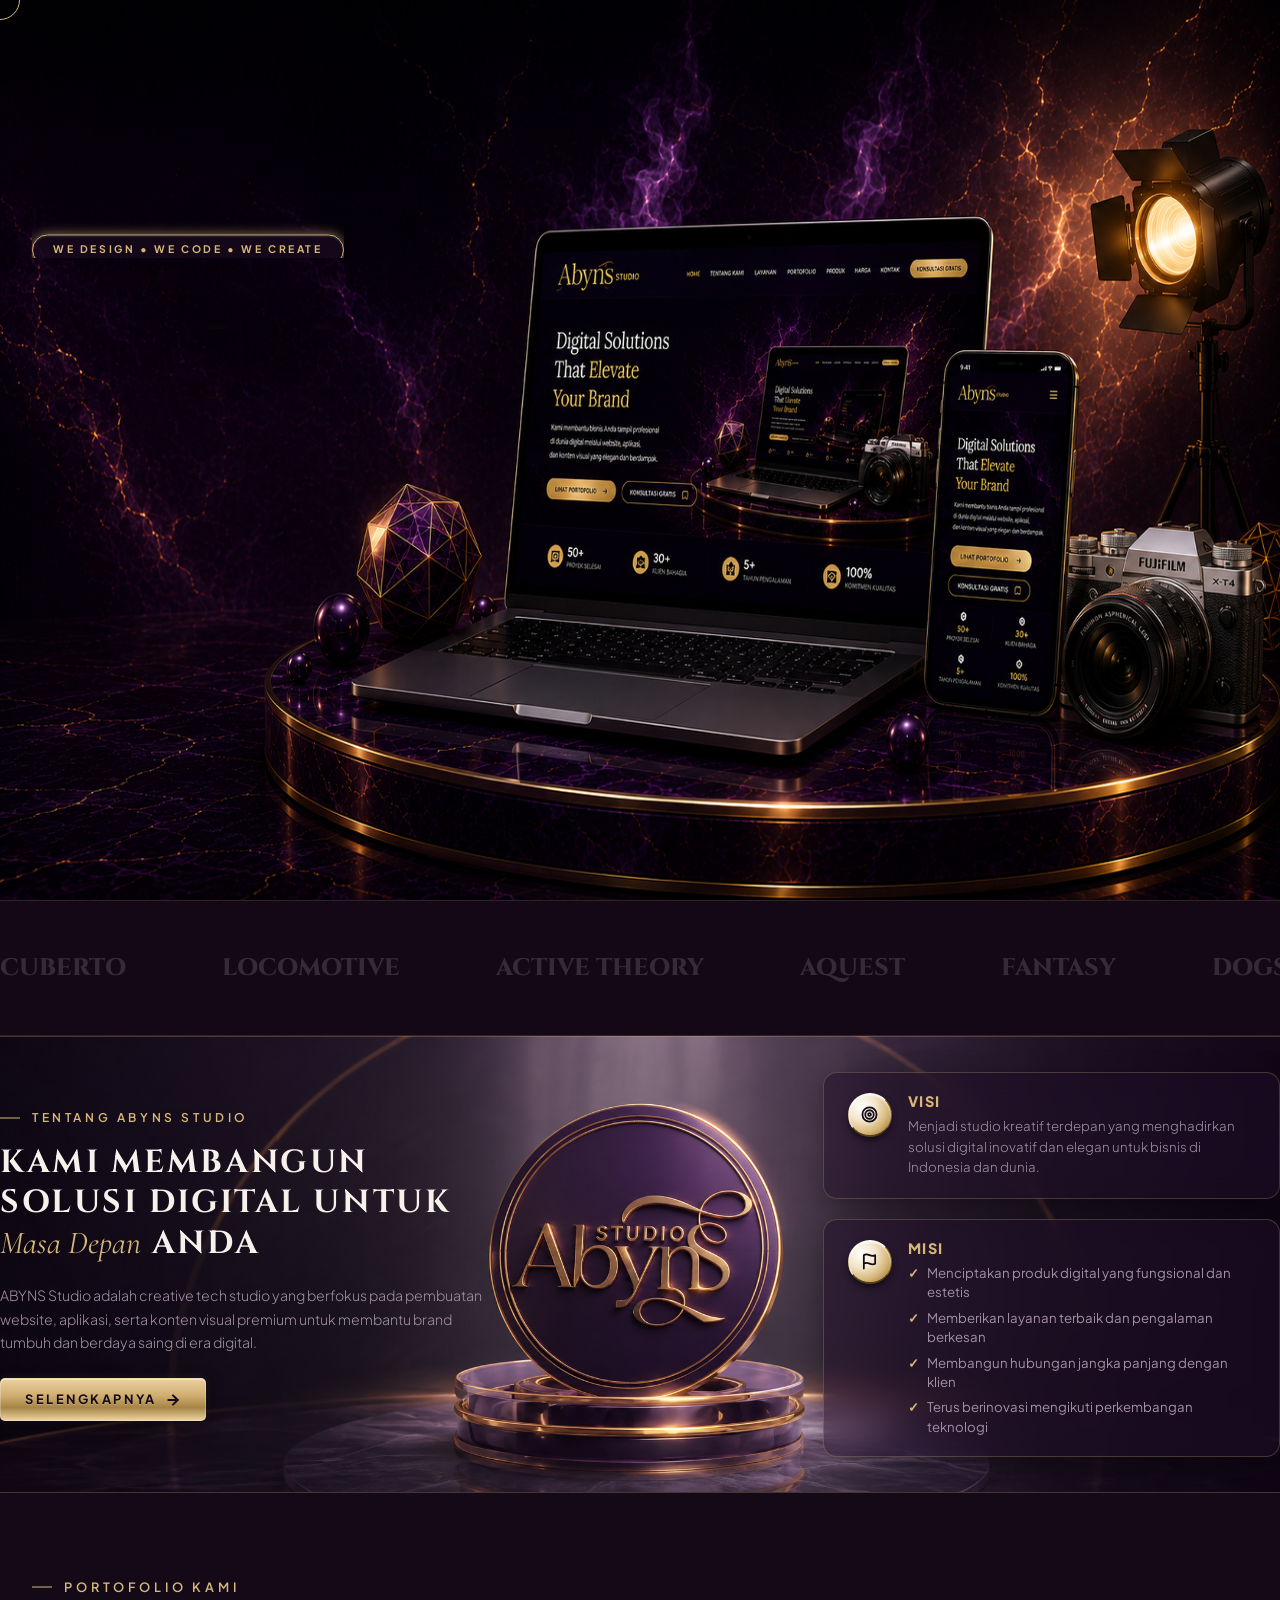
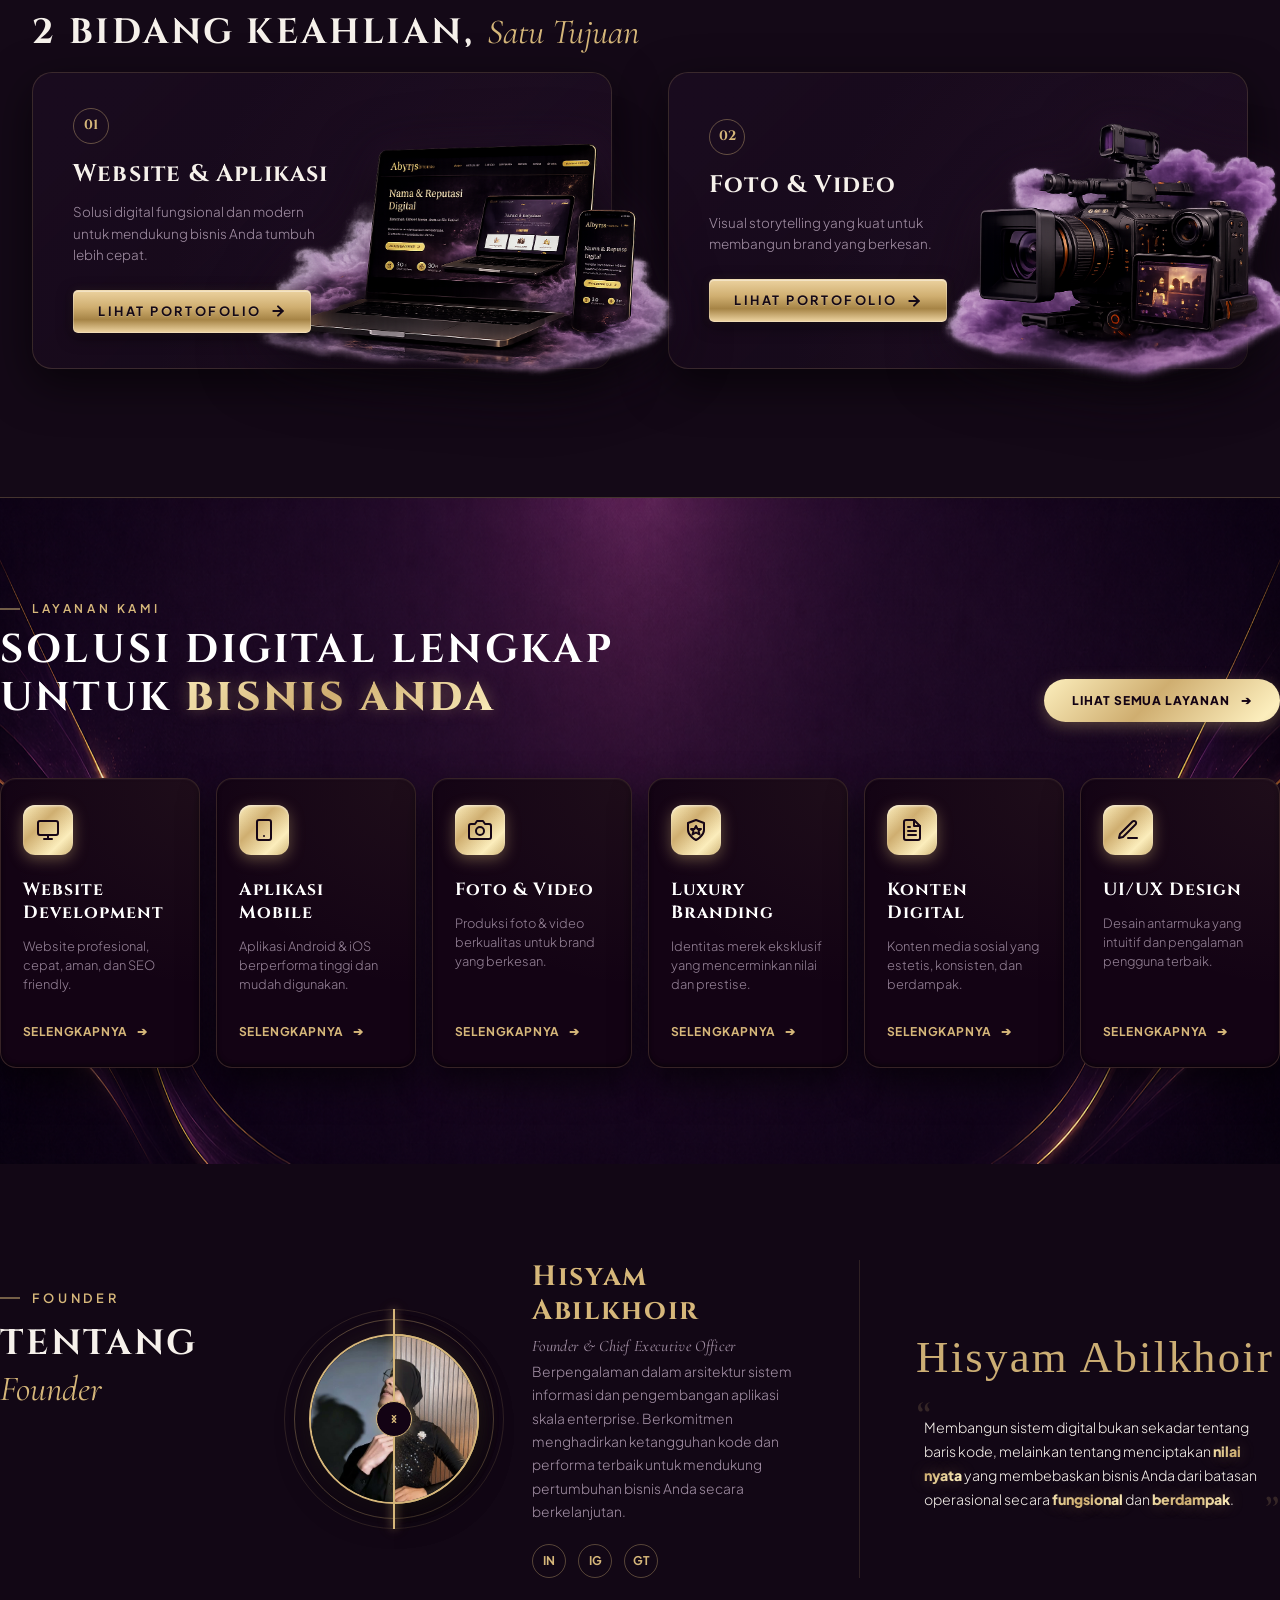
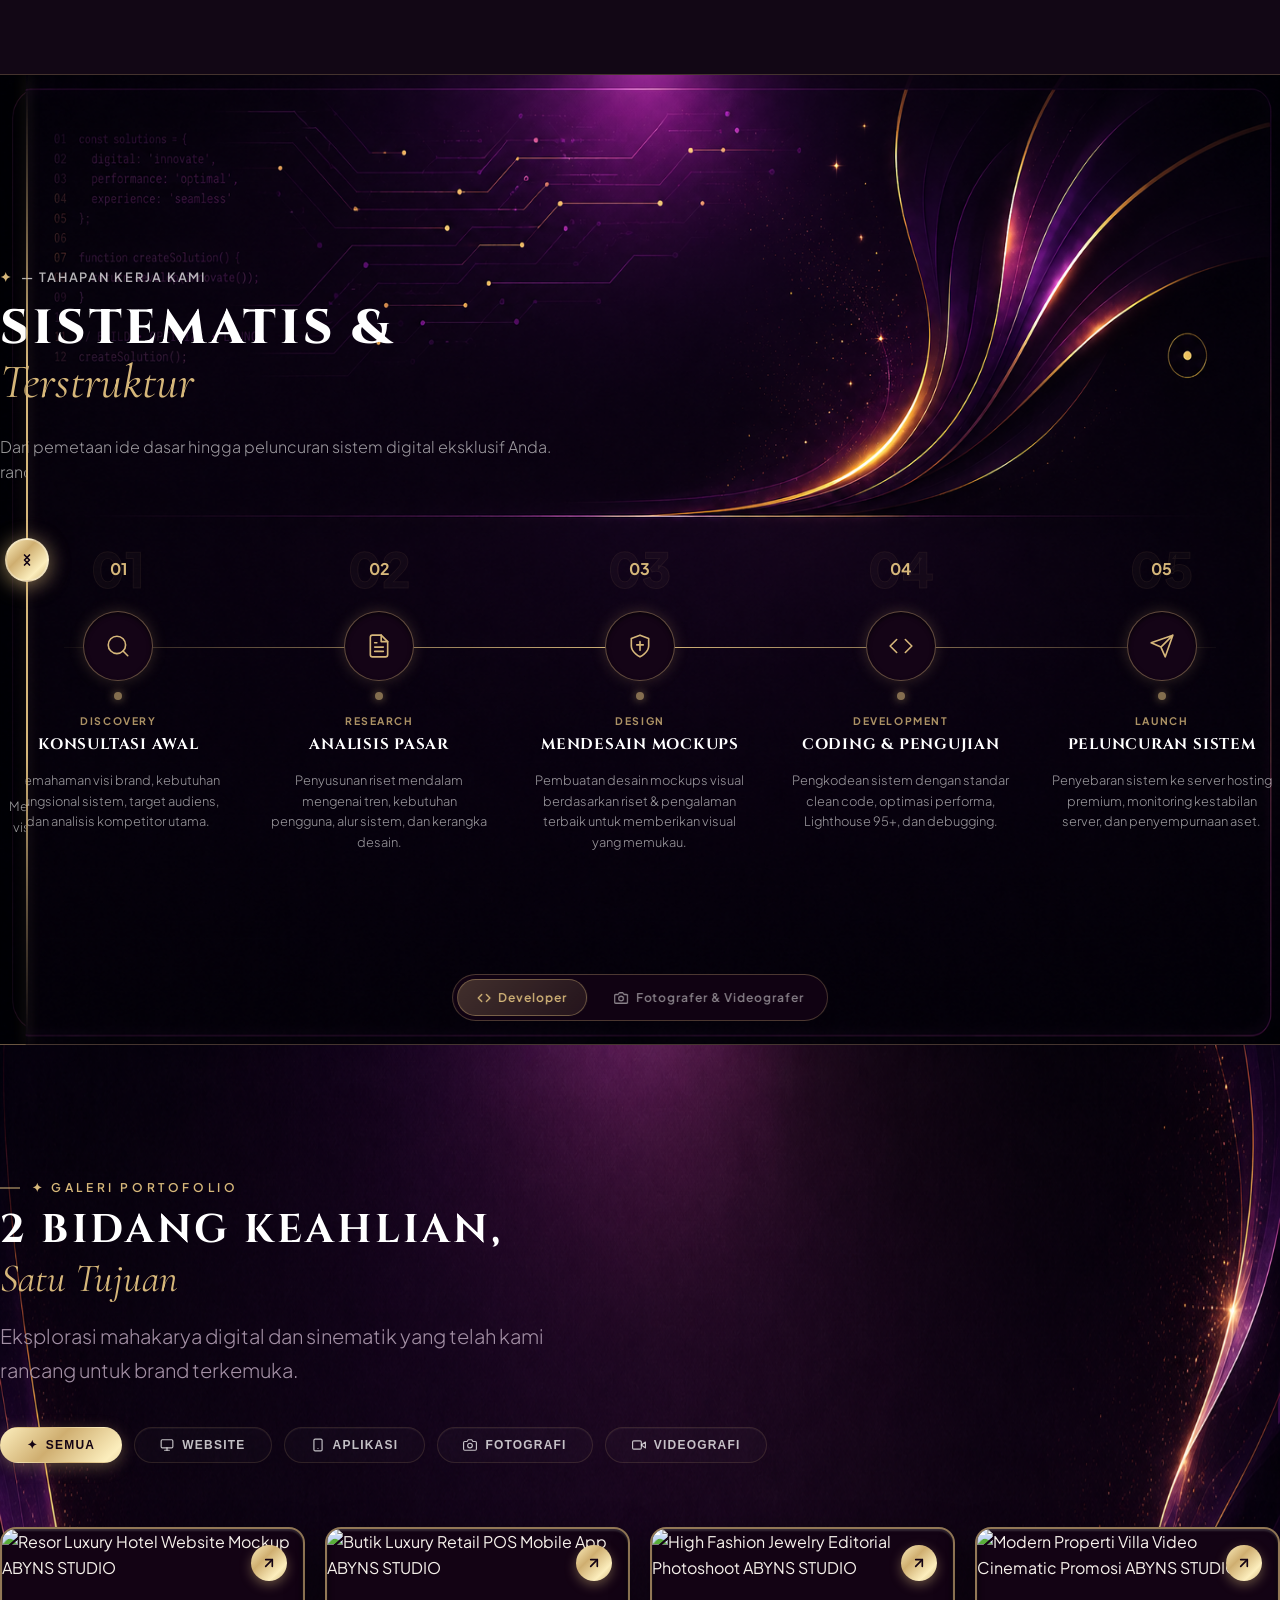
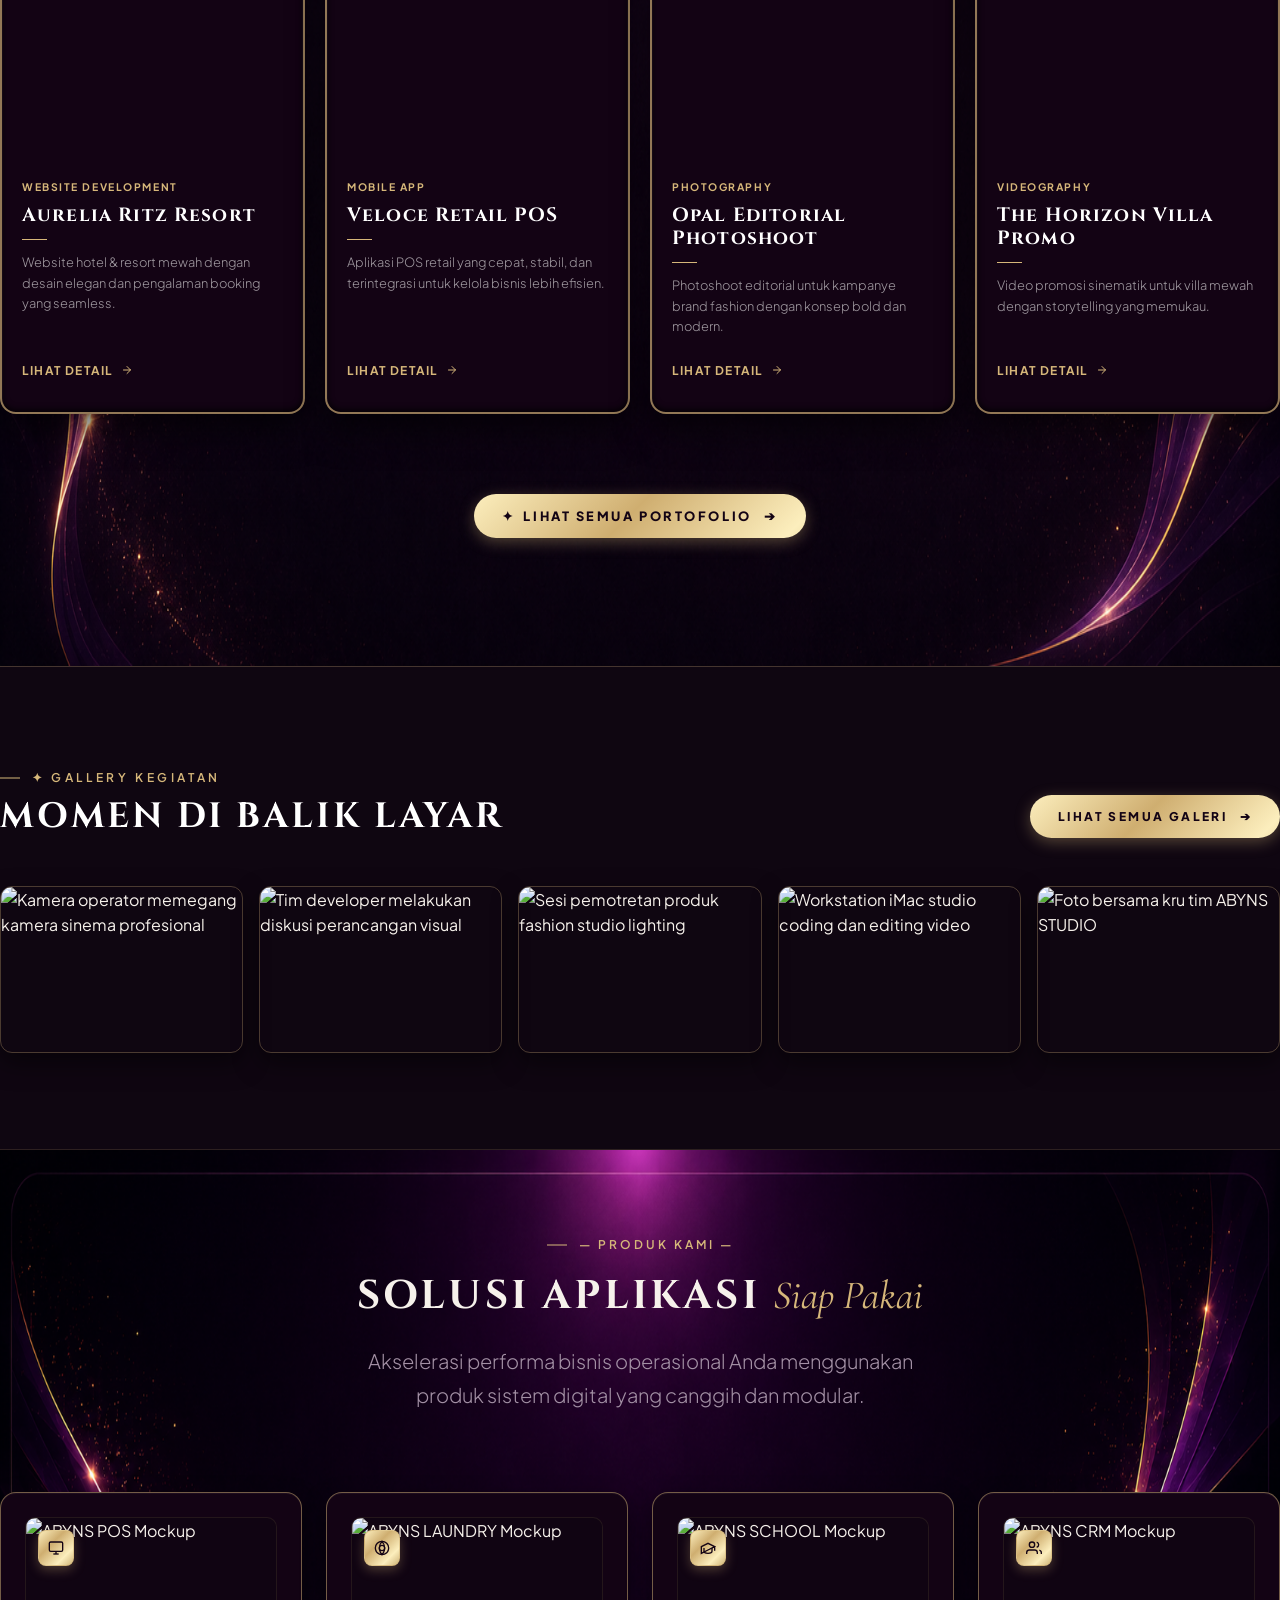
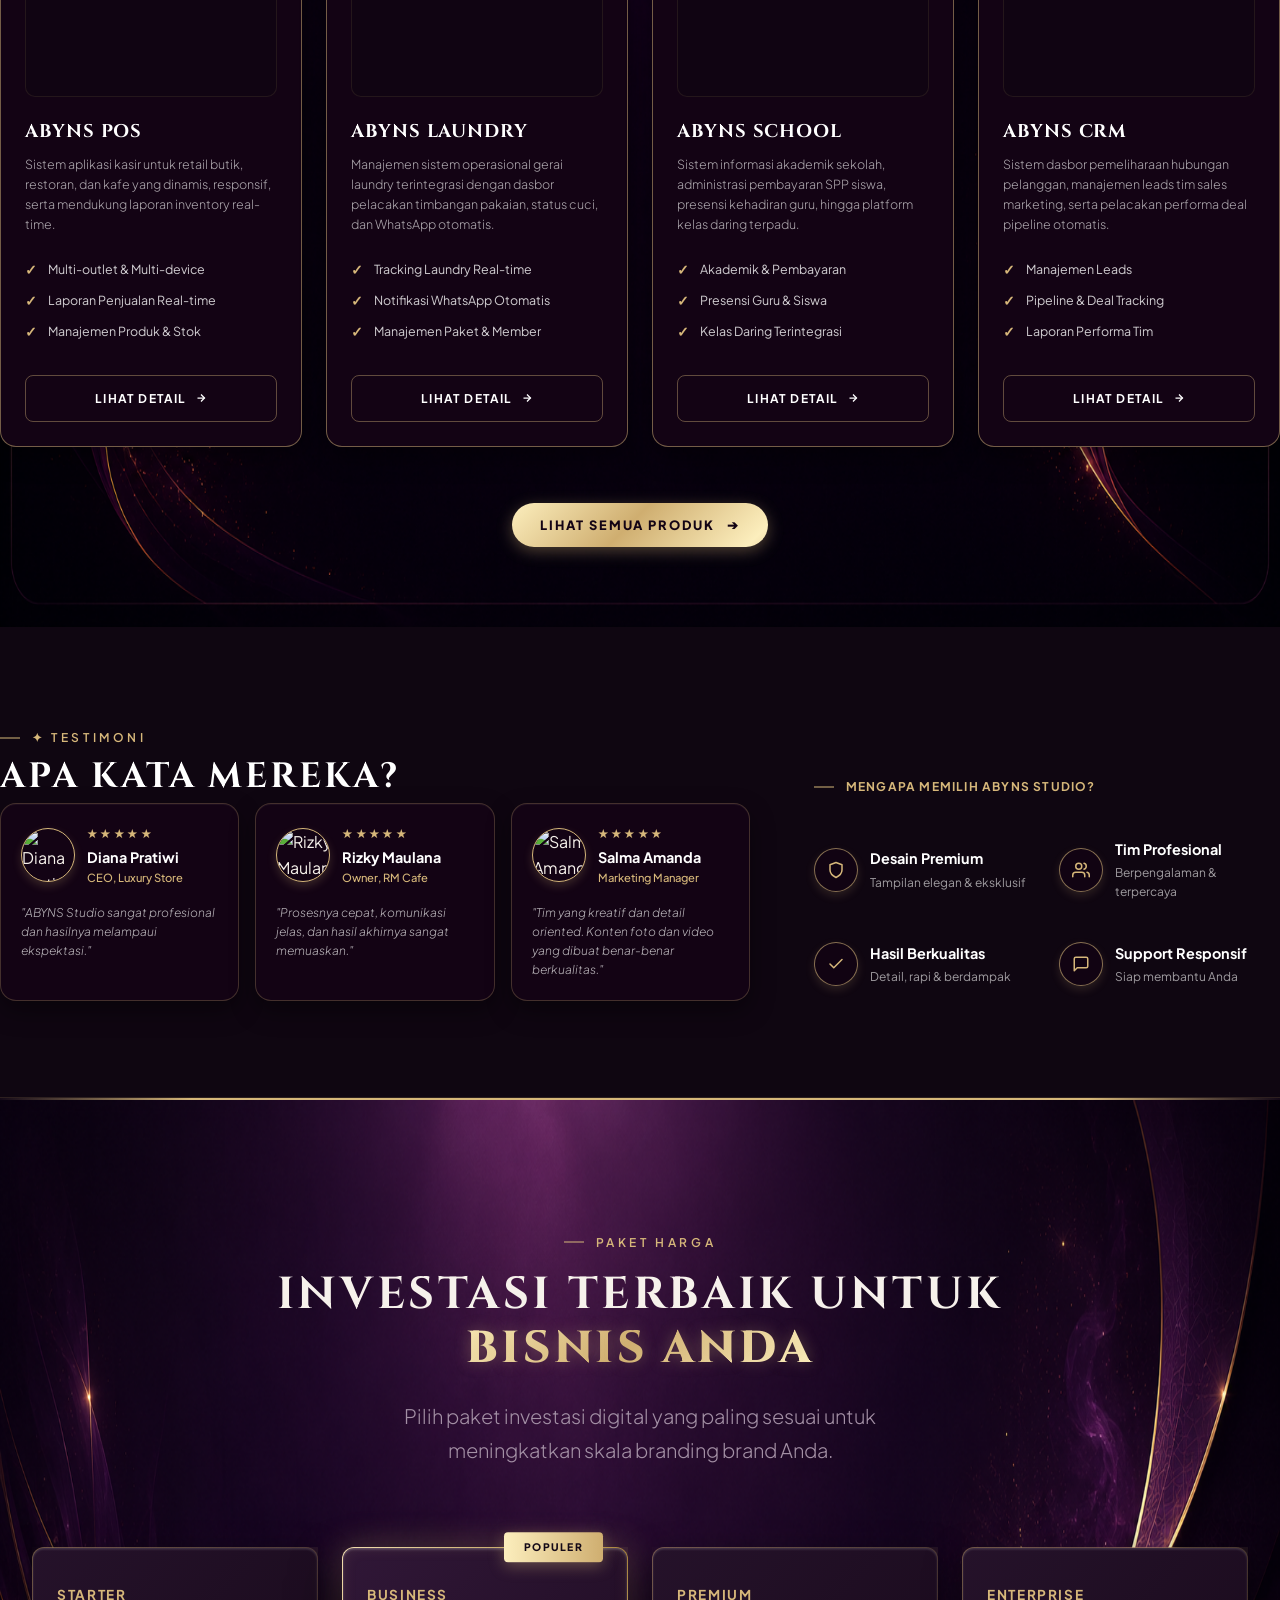
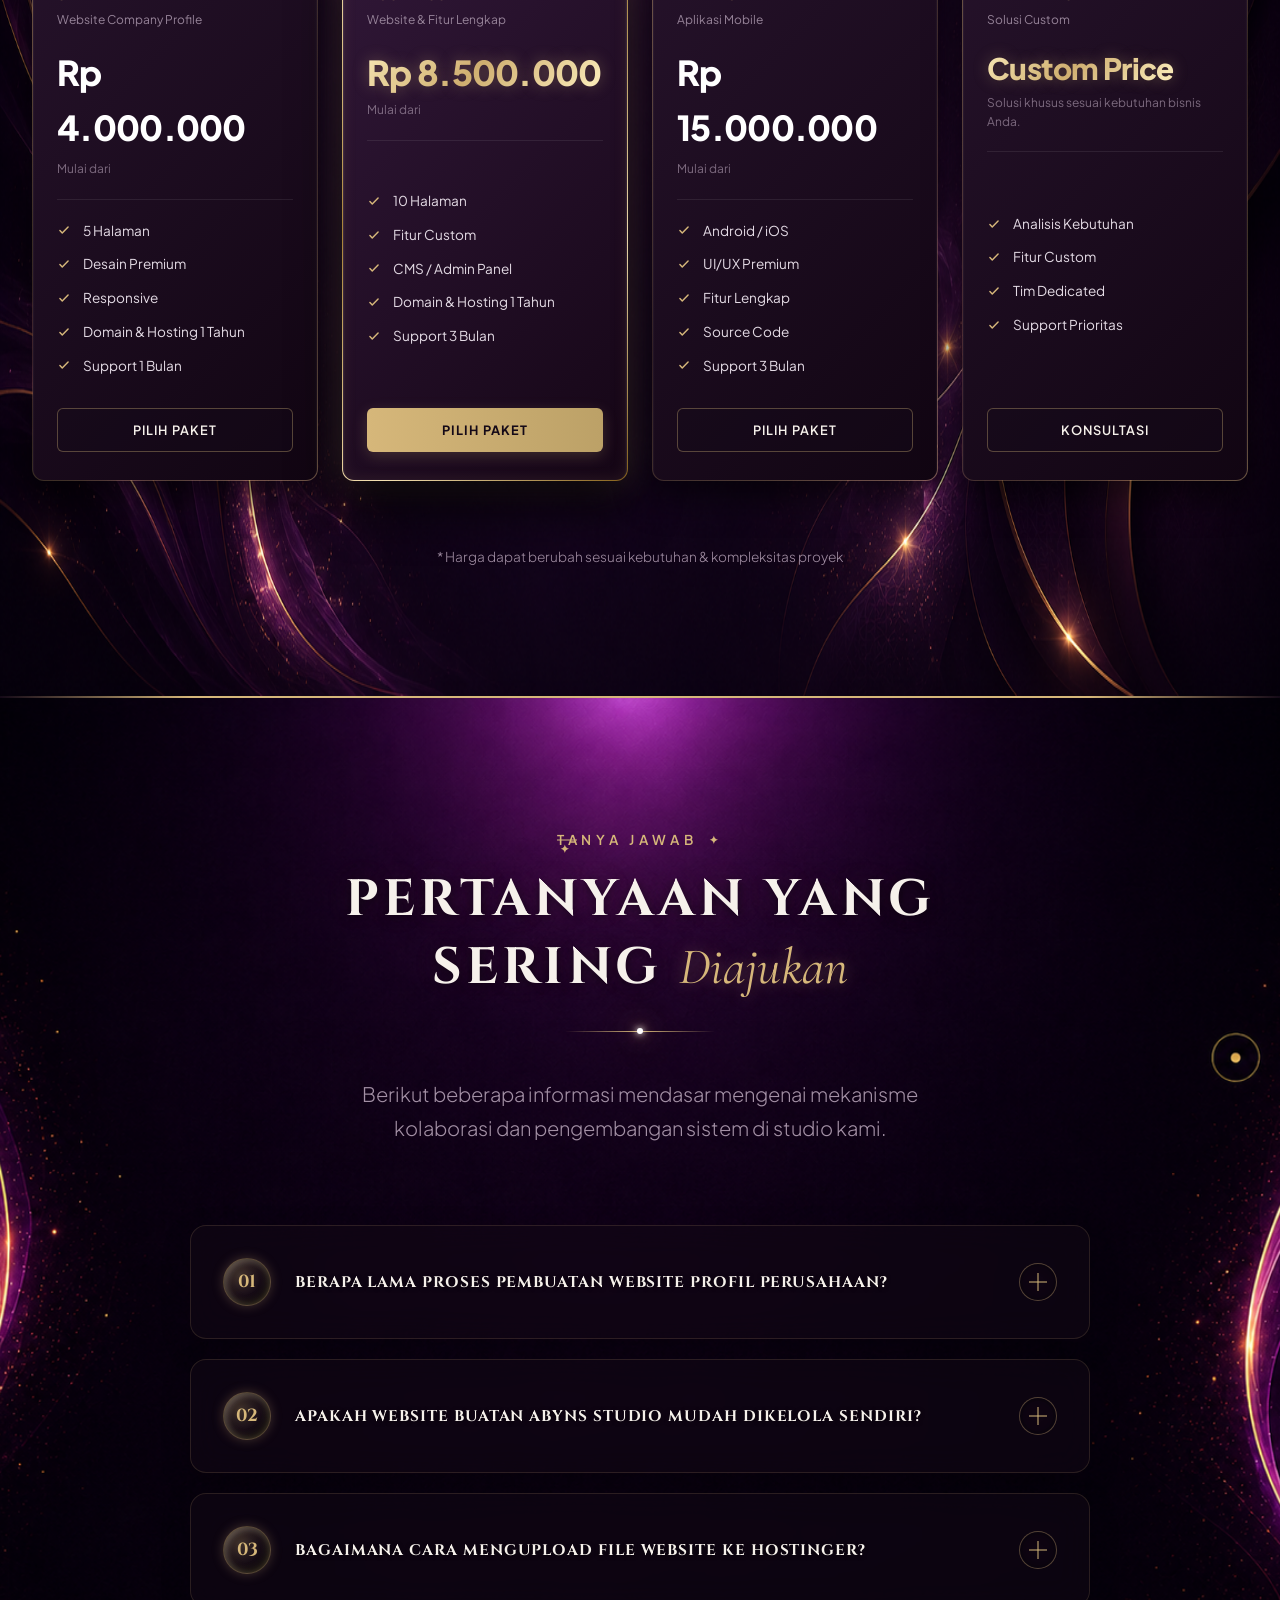
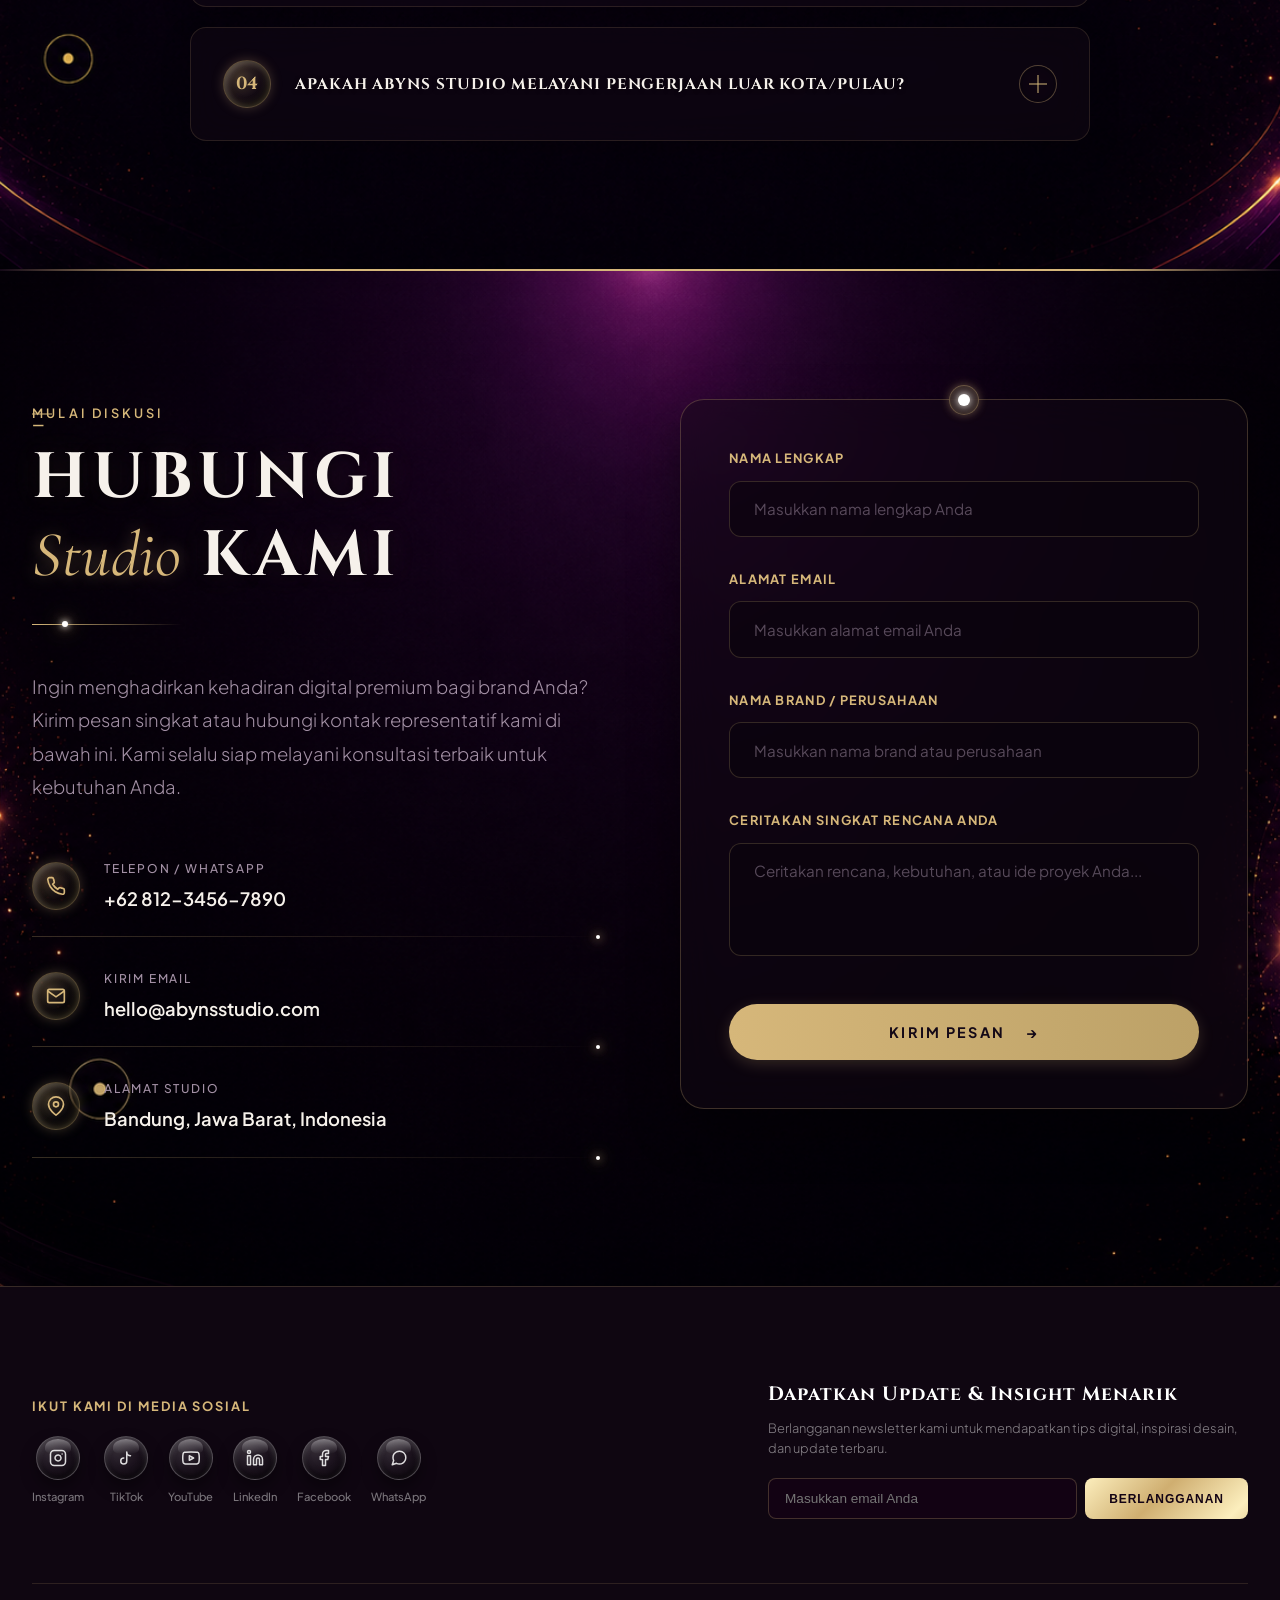
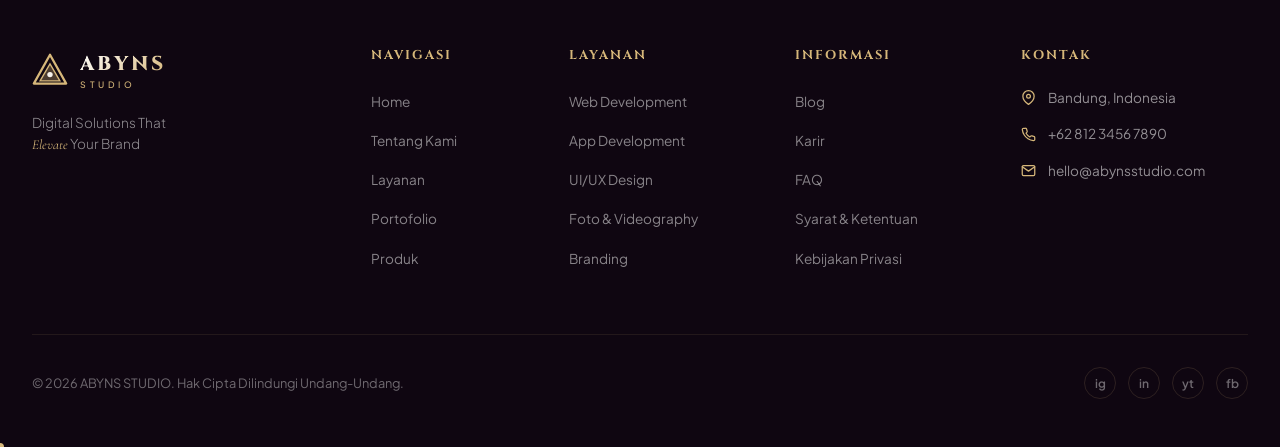
==== commit 9fe7de51: "update" ====
--- a/index.html
+++ b/index.html
@@ -1530,8 +1530,20 @@
 
         <!-- Division Label Tabs -->
         <div class="workflow-division-tabs">
-          <span class="workflow-tab active" data-tab="dev">💻 Developer</span>
-          <span class="workflow-tab" data-tab="cam">📷 Fotografer & Videografer</span>
+          <span class="workflow-tab active" data-tab="dev">
+            <svg viewBox="0 0 24 24" fill="none" stroke="currentColor" stroke-linecap="round" stroke-linejoin="round">
+              <polyline points="16 18 22 12 16 6"></polyline>
+              <polyline points="8 6 2 12 8 18"></polyline>
+            </svg>
+            Developer
+          </span>
+          <span class="workflow-tab" data-tab="cam">
+            <svg viewBox="0 0 24 24" fill="none" stroke="currentColor" stroke-linecap="round" stroke-linejoin="round">
+              <path d="M23 19a2 2 0 0 1-2 2H3a2 2 0 0 1-2-2V8a2 2 0 0 1 2-2h4l2-3h6l2 3h4a2 2 0 0 1 2 2z"></path>
+              <circle cx="12" cy="13" r="4"></circle>
+            </svg>
+            Fotografer & Videografer
+          </span>
         </div>
       </div>
 
--- a/css/components.css
+++ b/css/components.css
@@ -2831,6 +2831,10 @@
 }
 
 .workflow-tab {
+  display: inline-flex !important;
+  align-items: center !important;
+  justify-content: center !important;
+  gap: 0.45rem !important;
   padding: 0.5rem 1.2rem;
   font-size: 0.75rem;
   font-weight: 600;
@@ -2840,6 +2844,18 @@
   cursor: pointer;
   transition: all 0.3s ease;
   white-space: nowrap;
+}
+
+.workflow-tab svg {
+  width: 14px;
+  height: 14px;
+  stroke: currentColor;
+  stroke-width: 2.2px;
+  transition: transform 0.3s ease;
+}
+
+.workflow-tab:hover svg {
+  transform: scale(1.1);
 }
 
 .workflow-tab.active {
@@ -2972,29 +2988,37 @@
 }
 
 /* Portfolio Card Design */
+.stagger-container {
+  perspective: 1200px;
+}
+
 .portfolio-card-new {
   background: #130314 !important; /* Solid deep premium dark-purple */
-  border: 1px solid rgba(214, 183, 122, 0.5) !important; /* Visible gold border */
+  border: 2.5px solid rgba(214, 183, 122, 0.65) !important; /* Bold gold border */
   border-radius: 16px !important;
   overflow: hidden;
-  transition: all 0.4s cubic-bezier(0.16, 1, 0.3, 1);
+  transition: all 0.5s cubic-bezier(0.16, 1, 0.3, 1);
   display: flex;
   flex-direction: column;
   position: relative;
   box-shadow: 
-    inset 0 1px 1px rgba(255, 255, 255, 0.05),
-    0 15px 35px rgba(0, 0, 0, 0.5) !important;
+    inset 0 2px 2px rgba(255, 255, 255, 0.15),
+    inset 0 -2px 6px rgba(0, 0, 0, 0.85),
+    0 15px 35px rgba(0, 0, 0, 0.6) !important;
   height: 100%;
   animation: border-glow-pulse 4s infinite alternate ease-in-out;
+  transform-style: preserve-3d;
+  backface-visibility: hidden;
 }
 
 .portfolio-card-new:hover {
-  transform: translateY(-8px) scale(1.01);
-  border-color: rgba(214, 183, 122, 0.95) !important;
+  transform: translateY(-14px) scale(1.025) rotateX(4deg) rotateY(-2deg) !important;
+  border-color: rgba(214, 183, 122, 1) !important;
   box-shadow: 
-    inset 0 1px 2px rgba(255, 255, 255, 0.15),
-    0 25px 50px rgba(0, 0, 0, 0.8),
-    0 0 25px rgba(214, 183, 122, 0.35) !important;
+    inset 0 3px 5px rgba(255, 255, 255, 0.25),
+    inset 0 -3px 8px rgba(0, 0, 0, 0.95),
+    0 35px 65px rgba(0, 0, 0, 0.85),
+    0 15px 30px rgba(214, 183, 122, 0.3) !important;
   animation: none; /* Stop pulsing on hover for stability */
 }
 
@@ -4095,3 +4119,344 @@
   display: none !important;
 }
 
+/* ==========================================================================
+   SERVICES LIST PAGE STYLING (services.html Grid with 3D Overlapping Circles)
+   ========================================================================== */
+.services-hero-section {
+  position: relative;
+  width: 100%;
+  min-height: 65vh;
+  display: flex;
+  flex-direction: column;
+  align-items: center;
+  justify-content: center;
+  background-image: url('../assets/images/bg-layanan-list.png') !important;
+  background-size: cover !important;
+  background-position: center bottom !important;
+  background-repeat: no-repeat !important;
+  padding-top: 9rem;
+  padding-bottom: 7rem;
+  z-index: 2;
+}
+
+.services-hero-separator {
+  position: absolute;
+  bottom: 0;
+  left: 0;
+  width: 100%;
+  height: 40px;
+  display: flex;
+  align-items: center;
+  justify-content: center;
+  z-index: 10;
+}
+
+.services-hero-separator::before {
+  content: "";
+  position: absolute;
+  bottom: 20px;
+  left: 0;
+  width: 100%;
+  height: 1px;
+  background: linear-gradient(to right, transparent, rgba(214, 183, 122, 0.4) 20%, rgba(214, 183, 122, 0.4) 80%, transparent);
+}
+
+.services-hero-separator .separator-badge {
+  position: absolute;
+  bottom: 25px; /* Aligned exactly on the horizontal line at y=15 of 40px */
+  left: 50%;
+  transform: translate(-50%, 50%);
+  width: 36px;
+  height: 36px;
+  background: #07020a;
+  border-radius: 50%;
+  border: 1px solid rgba(214, 183, 122, 0.4);
+  display: flex;
+  align-items: center;
+  justify-content: center;
+  box-shadow: 0 0 10px rgba(214, 183, 122, 0.2);
+  z-index: 12;
+}
+
+/* Soft white upward-pointing radial ellipse glow (aurora light dome) */
+.services-hero-separator .separator-badge::before {
+  content: "";
+  position: absolute;
+  bottom: 18px; /* Starts exactly from the center of the badge */
+  left: 50%;
+  transform: translateX(-50%);
+  width: 280px; /* Wide soft light dome */
+  height: 140px; /* Spreads upward */
+  background: radial-gradient(ellipse at bottom, 
+    rgba(255, 255, 255, 0.22) 0%, 
+    rgba(255, 255, 255, 0.05) 50%, 
+    transparent 80%
+  );
+  filter: blur(8px);
+  pointer-events: none;
+  z-index: -1;
+}
+
+.services-hero-separator .badge-circle {
+  width: 18px;
+  height: 18px;
+  border-radius: 50%;
+  border: 1.5px solid var(--color-gold);
+  display: flex;
+  align-items: center;
+  justify-content: center;
+}
+
+.services-hero-separator .badge-dot {
+  width: 5px;
+  height: 5px;
+  border-radius: 50%;
+  background-color: var(--color-gold);
+  box-shadow: 0 0 6px var(--color-gold);
+}
+
+/* Services Container Page */
+.services-page-container {
+  background: #07020a !important;
+  padding: 4rem 0 7rem;
+  z-index: 2;
+  position: relative;
+}
+
+/* Breadcrumbs & Filters row */
+.services-filter-row {
+  display: flex;
+  justify-content: space-between;
+  align-items: center;
+  margin-bottom: 3.5rem;
+  font-size: 0.85rem;
+  border-bottom: 1px solid rgba(255, 255, 255, 0.05);
+  padding-bottom: 1.5rem;
+}
+
+.services-breadcrumb {
+  display: flex;
+  align-items: center;
+  gap: 0.5rem;
+  color: rgba(255, 255, 255, 0.5);
+}
+
+.services-breadcrumb a {
+  color: rgba(255, 255, 255, 0.5);
+  text-decoration: none;
+  transition: color 0.3s ease;
+}
+
+.services-breadcrumb a:hover {
+  color: var(--color-gold);
+}
+
+.services-breadcrumb .current {
+  color: var(--color-gold);
+  font-weight: 600;
+}
+
+.services-filters-right {
+  display: flex;
+  align-items: center;
+  gap: 1.5rem;
+}
+
+.filter-group {
+  display: flex;
+  align-items: center;
+  gap: 0.75rem;
+  color: rgba(255, 255, 255, 0.6);
+  font-weight: 600;
+  letter-spacing: 0.08em;
+  font-size: 0.75rem;
+  text-transform: uppercase;
+}
+
+.filter-select {
+  background: rgba(255, 255, 255, 0.03);
+  border: 1px solid rgba(214, 183, 122, 0.25);
+  color: #ffffff;
+  padding: 0.45rem 1.25rem;
+  border-radius: 4px;
+  font-size: 0.8rem;
+  outline: none;
+  cursor: pointer;
+  transition: all 0.3s ease;
+}
+
+.filter-select:hover, .filter-select:focus {
+  border-color: var(--color-gold);
+  background: rgba(214, 183, 122, 0.05);
+}
+
+/* Services Page Grid */
+.services-page-grid {
+  display: grid;
+  grid-template-columns: repeat(3, 1fr) !important;
+  gap: 2.5rem 2rem !important;
+}
+
+/* Services Page Horizontal Card */
+.services-page-card {
+  background: rgba(19, 9, 26, 0.4) !important;
+  backdrop-filter: blur(12px) !important;
+  border: 1px solid rgba(214, 183, 122, 0.18) !important;
+  border-radius: 16px !important;
+  padding: 2.2rem 1.8rem !important;
+  display: flex;
+  flex-direction: row !important; /* Horizontal layout */
+  align-items: flex-start;
+  gap: 1.5rem !important;
+  min-height: 200px;
+  transition: all 0.4s cubic-bezier(0.16, 1, 0.3, 1) !important;
+  box-shadow: 0 15px 35px rgba(0, 0, 0, 0.5) !important;
+  position: relative;
+  overflow: visible;
+}
+
+.services-page-card:hover {
+  transform: translateY(-8px) !important;
+  border-color: rgba(214, 183, 122, 0.65) !important;
+  box-shadow: 
+    0 25px 45px rgba(0, 0, 0, 0.7),
+    0 0 20px rgba(214, 183, 122, 0.15) !important;
+}
+
+.services-page-icon-box {
+  width: 70px !important;
+  height: 70px !important;
+  border-radius: 50% !important;
+  border: 1.5px solid var(--color-gold) !important;
+  background: rgba(21, 10, 28, 0.8) !important;
+  display: flex !important;
+  align-items: center !important;
+  justify-content: center !important;
+  color: var(--color-gold) !important;
+  box-shadow: 
+    0 0 15px rgba(214, 183, 122, 0.25),
+    inset 0 1px 2px rgba(255, 255, 255, 0.05) !important;
+  flex-shrink: 0 !important;
+  transition: all 0.4s cubic-bezier(0.16, 1, 0.3, 1) !important;
+}
+
+.services-page-card:hover .services-page-icon-box {
+  transform: scale(1.08) !important;
+  border-color: #ffffff !important;
+  color: #ffffff !important;
+  box-shadow: 
+    0 0 25px rgba(214, 183, 122, 0.5),
+    inset 0 1px 2px rgba(255, 255, 255, 0.1) !important;
+}
+
+.services-page-icon-box svg {
+  width: 26px !important;
+  height: 26px !important;
+  stroke: currentColor;
+  fill: none;
+  stroke-width: 1.5px !important;
+}
+
+.services-page-content {
+  display: flex;
+  flex-direction: column;
+  align-items: flex-start;
+  justify-content: flex-start;
+  flex-grow: 1;
+}
+
+.services-page-num {
+  font-family: var(--font-body);
+  font-size: 0.85rem !important;
+  font-weight: 700 !important;
+  color: var(--color-gold) !important;
+  letter-spacing: 0.1em;
+  margin-bottom: 0.35rem;
+  display: block;
+}
+
+.services-page-title {
+  font-size: 1.2rem !important;
+  font-weight: 700 !important;
+  color: #ffffff !important;
+  margin-bottom: 0.65rem;
+  line-height: 1.3;
+  text-transform: uppercase !important;
+  letter-spacing: 0.03em !important;
+}
+
+.services-page-desc {
+  font-size: 0.82rem !important;
+  color: rgba(255, 255, 255, 0.6) !important;
+  line-height: 1.6;
+  margin-bottom: 1.25rem !important;
+}
+
+.services-page-link {
+  font-size: 0.8rem !important;
+  font-weight: 700 !important;
+  color: var(--color-gold) !important;
+  text-transform: uppercase;
+  letter-spacing: 0.08em !important;
+  display: inline-flex;
+  align-items: center;
+  gap: 0.35rem;
+  text-decoration: none;
+  transition: all 0.3s ease !important;
+  margin-top: auto;
+}
+
+.services-page-link:hover {
+  color: #ffffff !important;
+}
+
+@media (max-width: 1200px) {
+  .services-page-grid {
+    grid-template-columns: repeat(2, 1fr) !important;
+  }
+}
+
+@media (max-width: 768px) {
+  .services-page-grid {
+    grid-template-columns: 1fr !important;
+  }
+  .services-filter-row {
+    flex-direction: column;
+    align-items: flex-start;
+    gap: 1.5rem;
+  }
+  .services-filters-right {
+    width: 100%;
+    justify-content: space-between;
+  }
+  .services-page-card {
+    flex-direction: column !important;
+    align-items: flex-start;
+  }
+}
+
+/* About Page Hero Section Styles */
+.about-hero-section {
+  position: relative;
+  width: 100%;
+  min-height: 80vh;
+  display: flex;
+  align-items: center;
+  background-image: url('../assets/images/bg-about-halaman.png') !important;
+  background-size: cover !important;
+  background-position: center center !important;
+  background-repeat: no-repeat !important;
+  padding-top: 11rem;
+  padding-bottom: 8rem;
+  z-index: 2;
+  overflow: hidden;
+}
+
+@media (max-width: 768px) {
+  .about-hero-section {
+    min-height: 60vh;
+    padding-top: 9rem;
+    padding-bottom: 6rem;
+    background-position: 35% center !important; /* Shifts the podium logo out of conflict on mobile screens */
+  }
+}
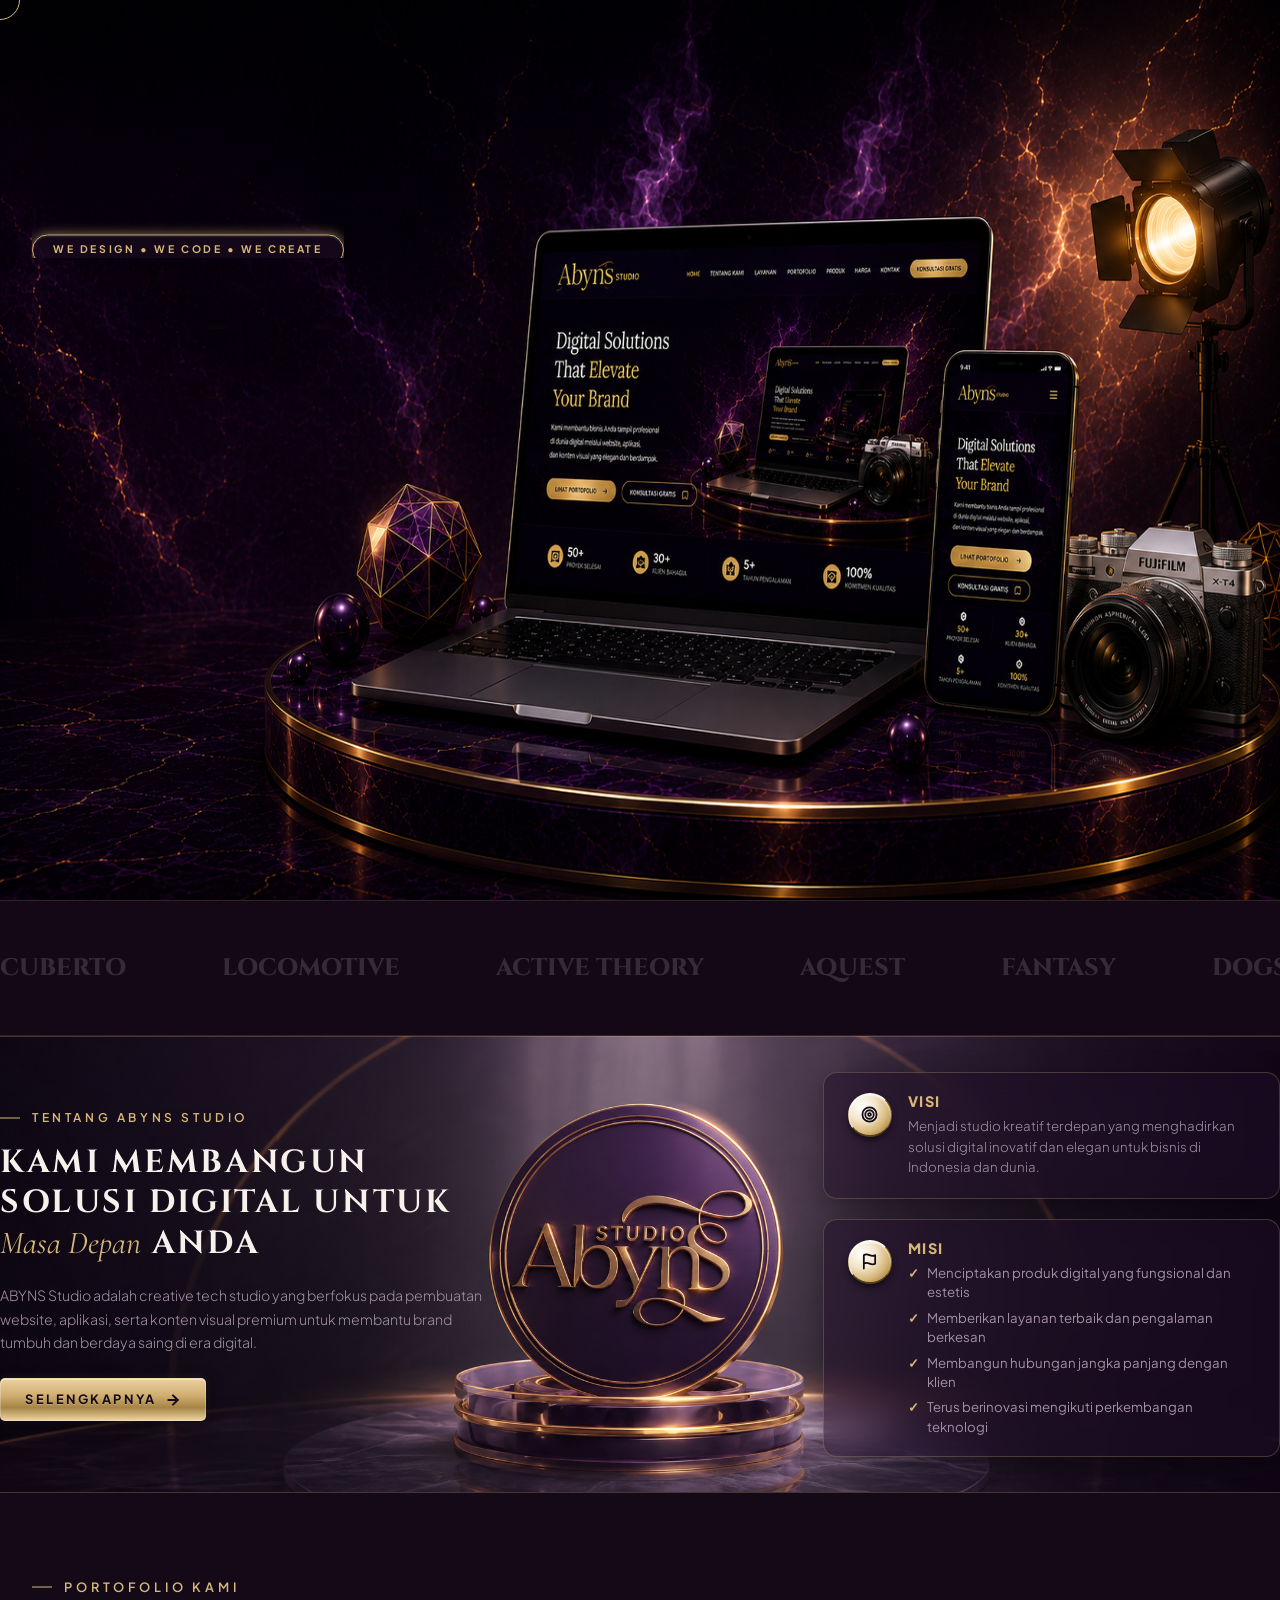
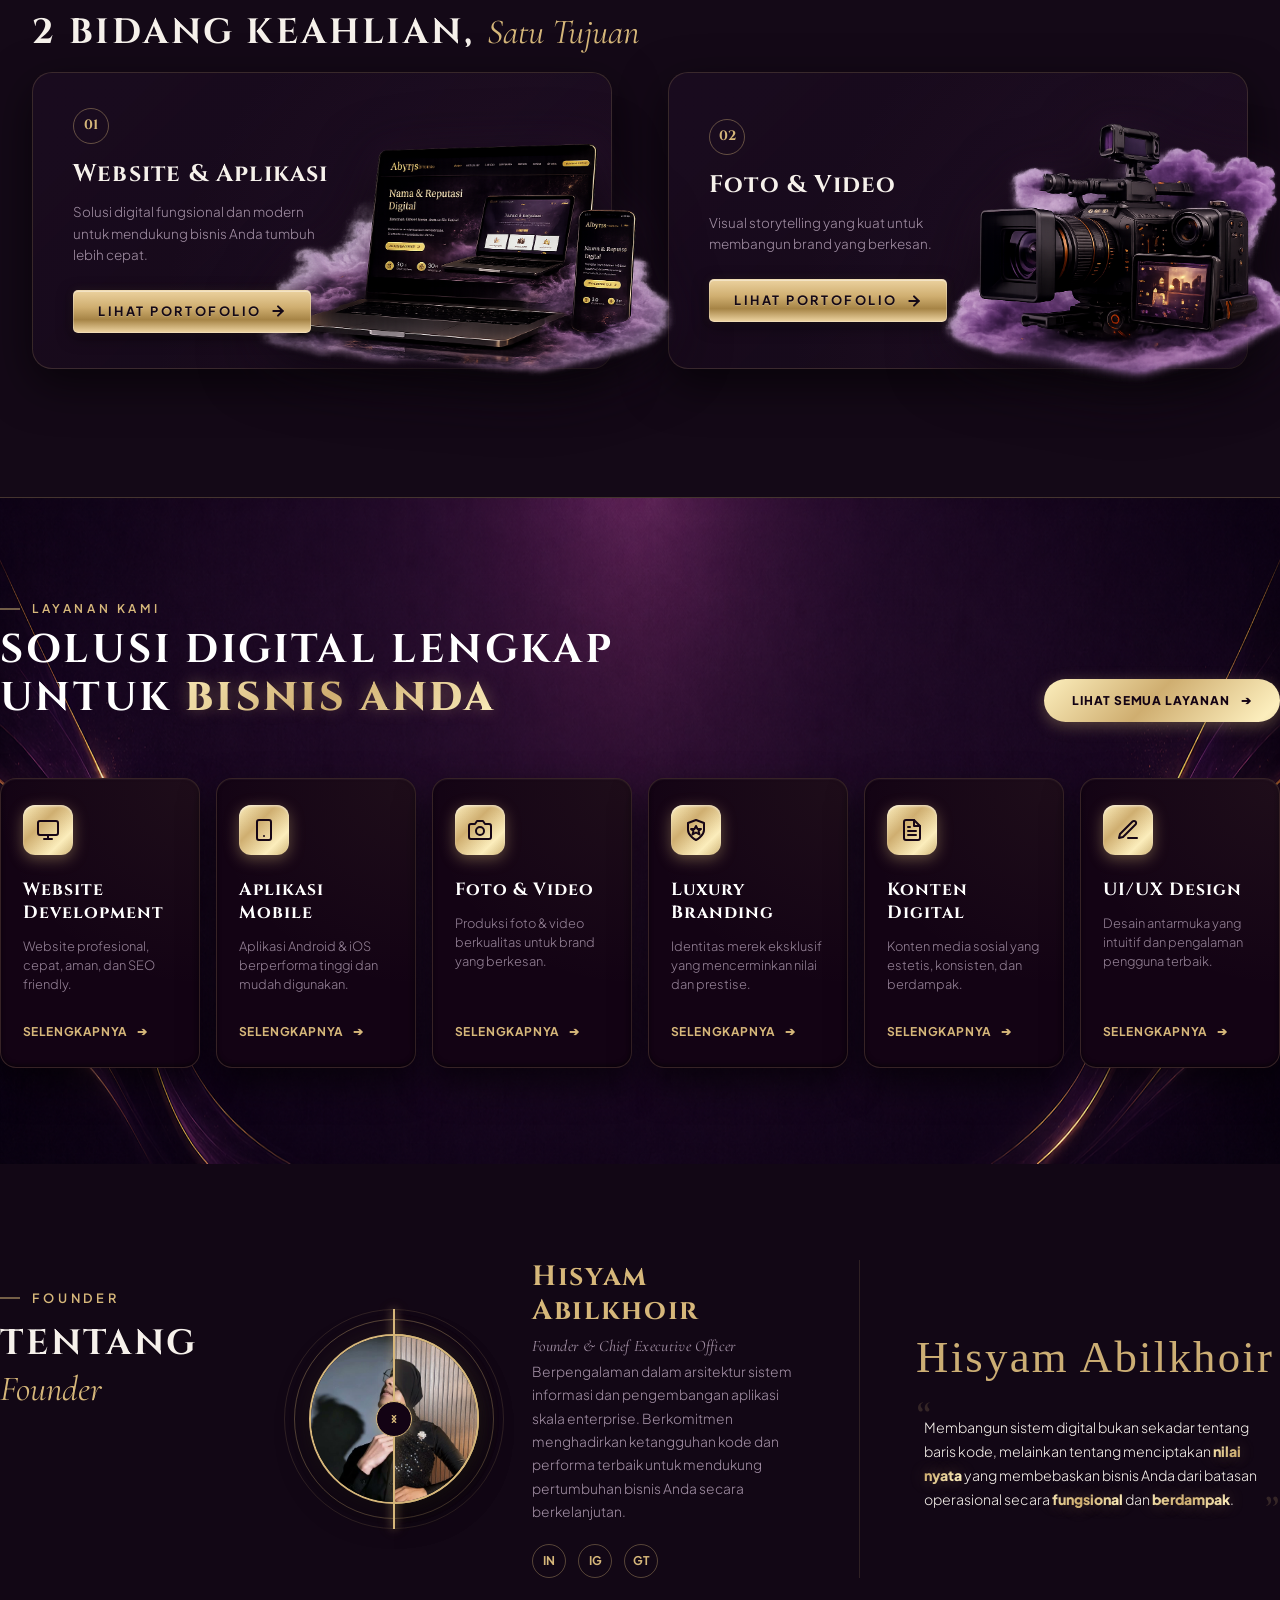
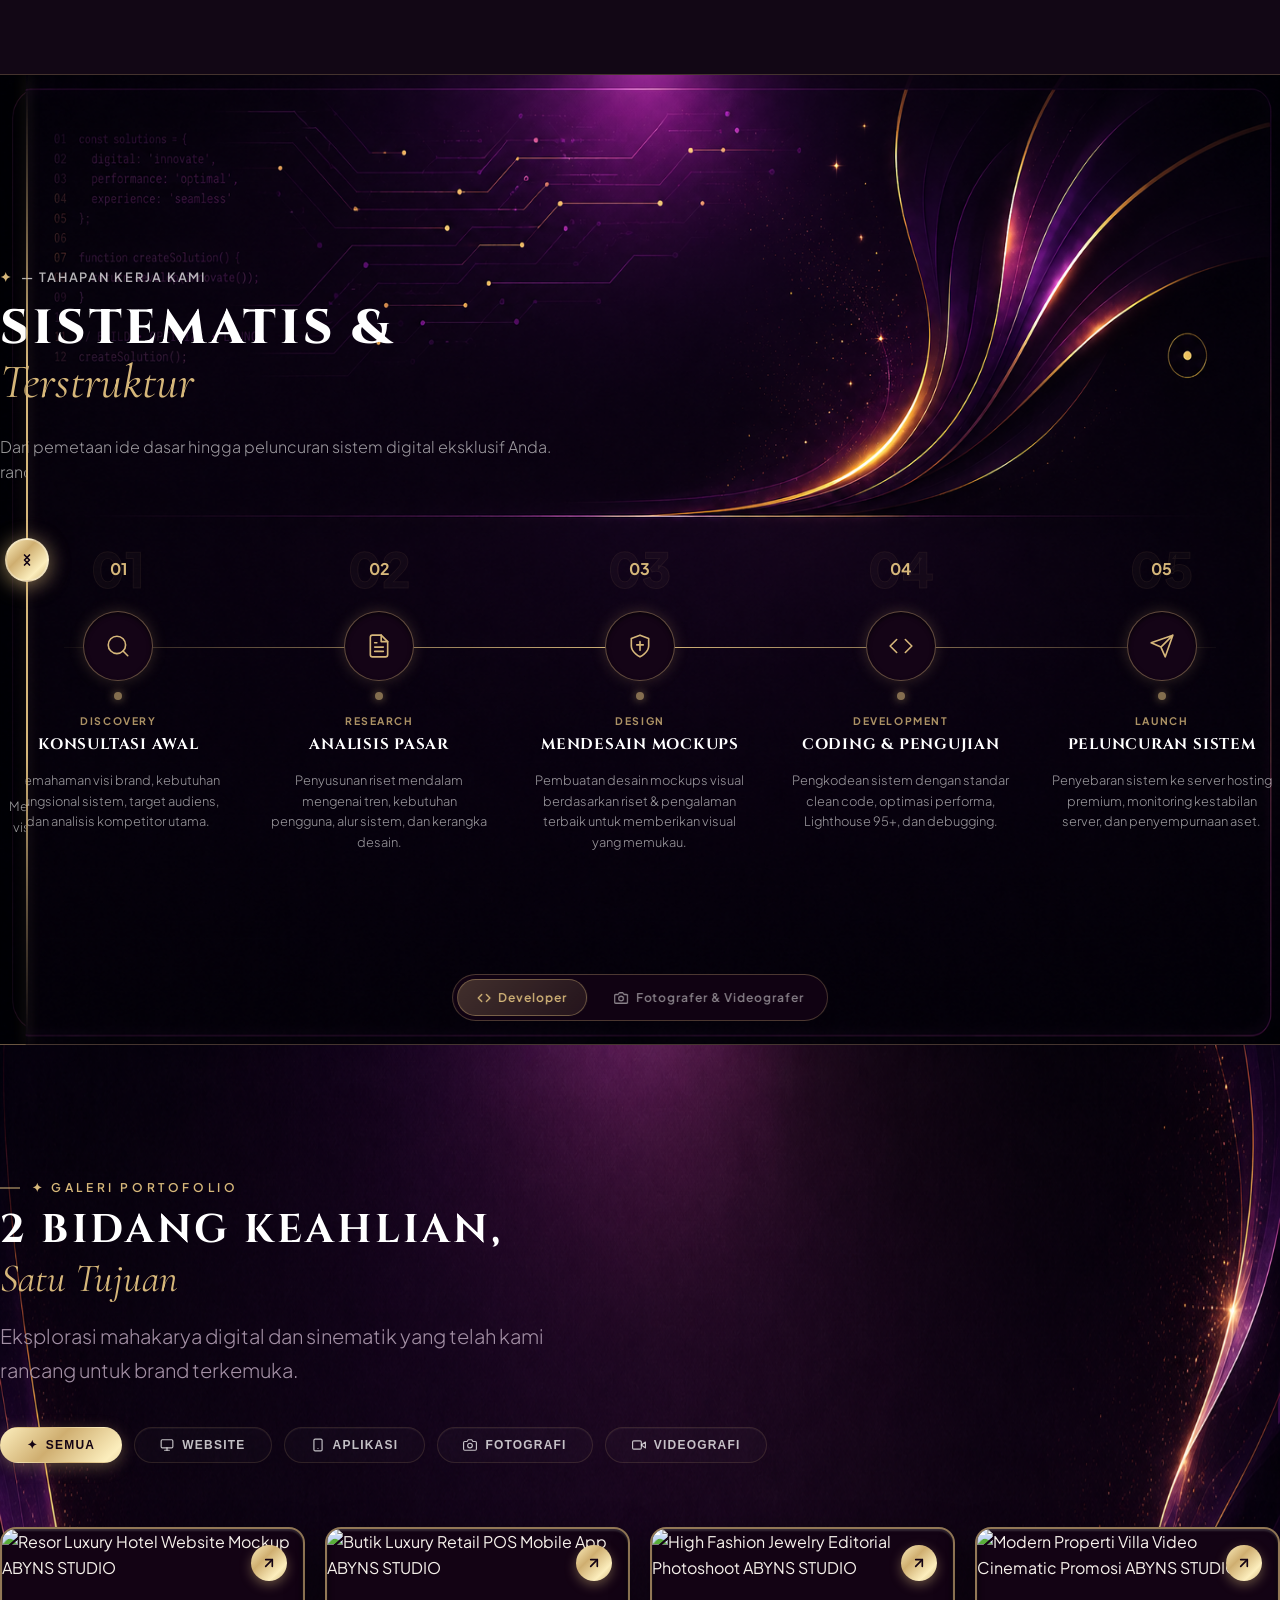
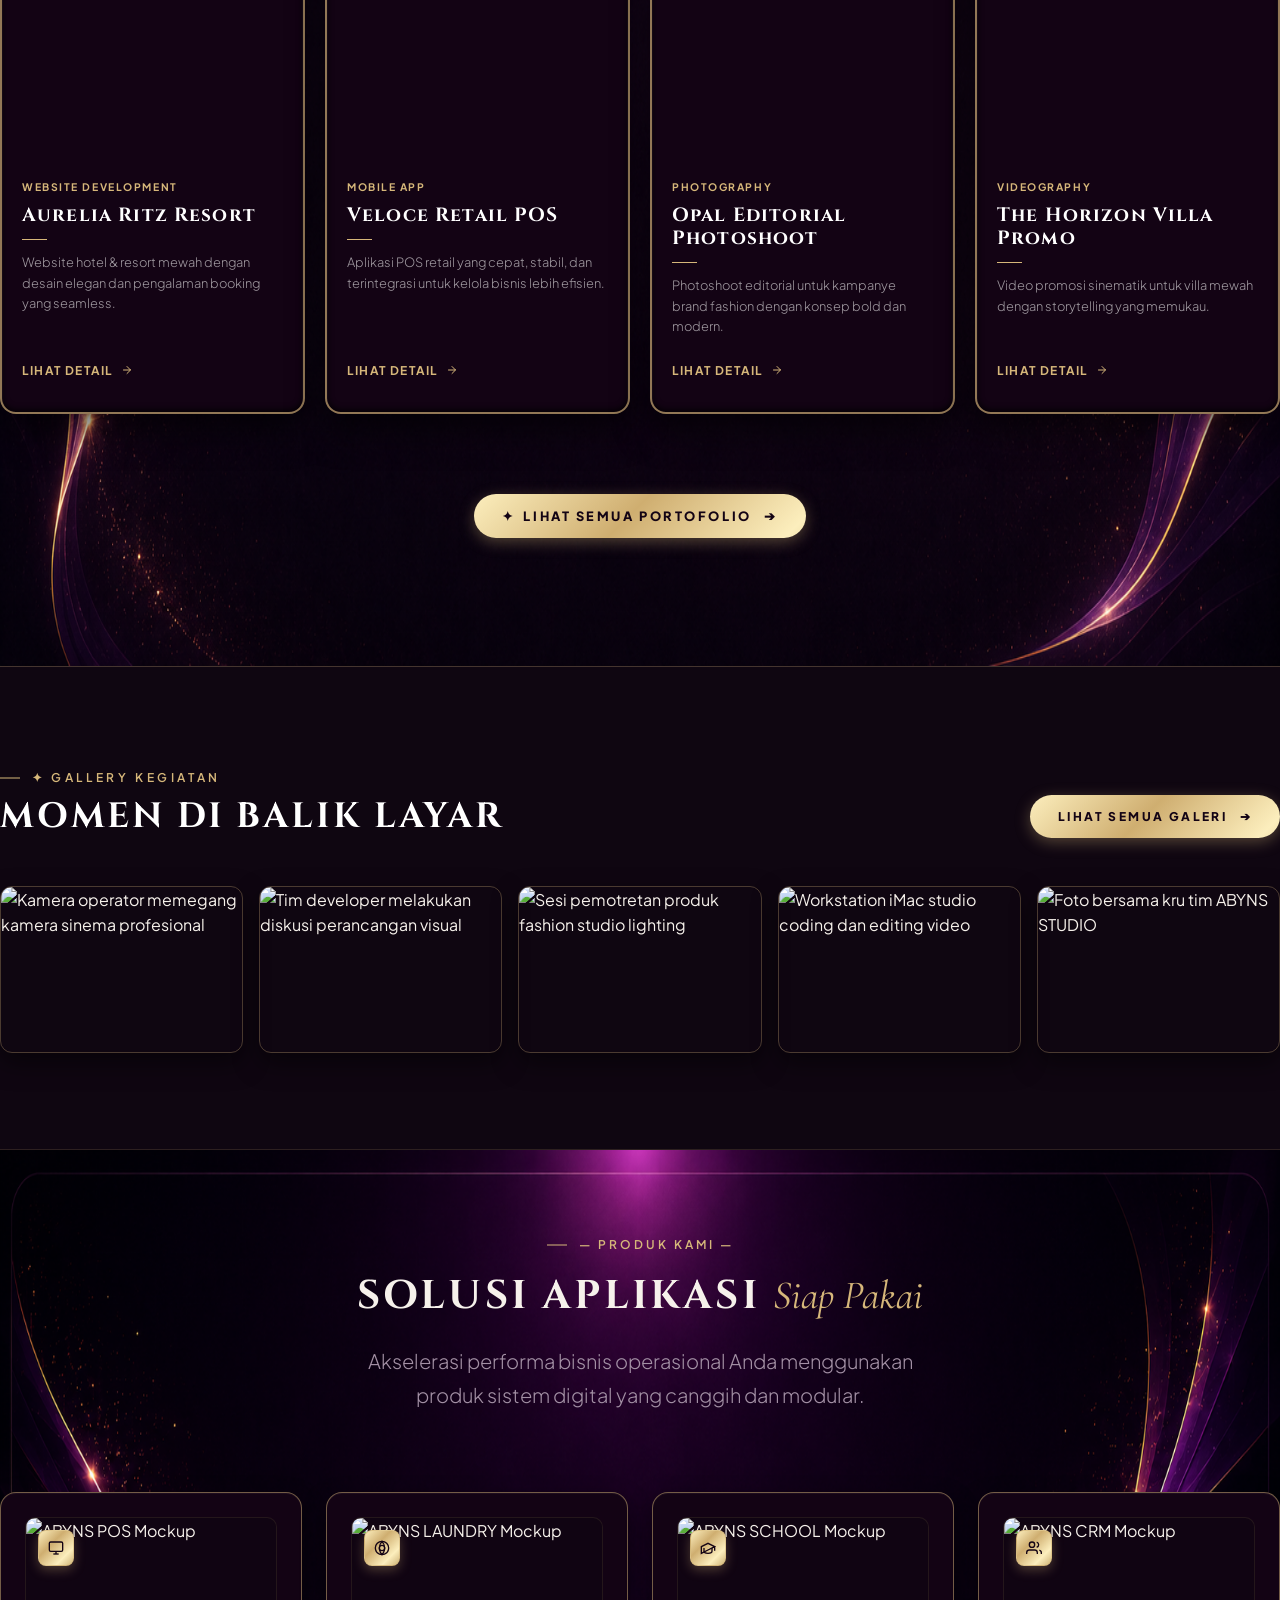
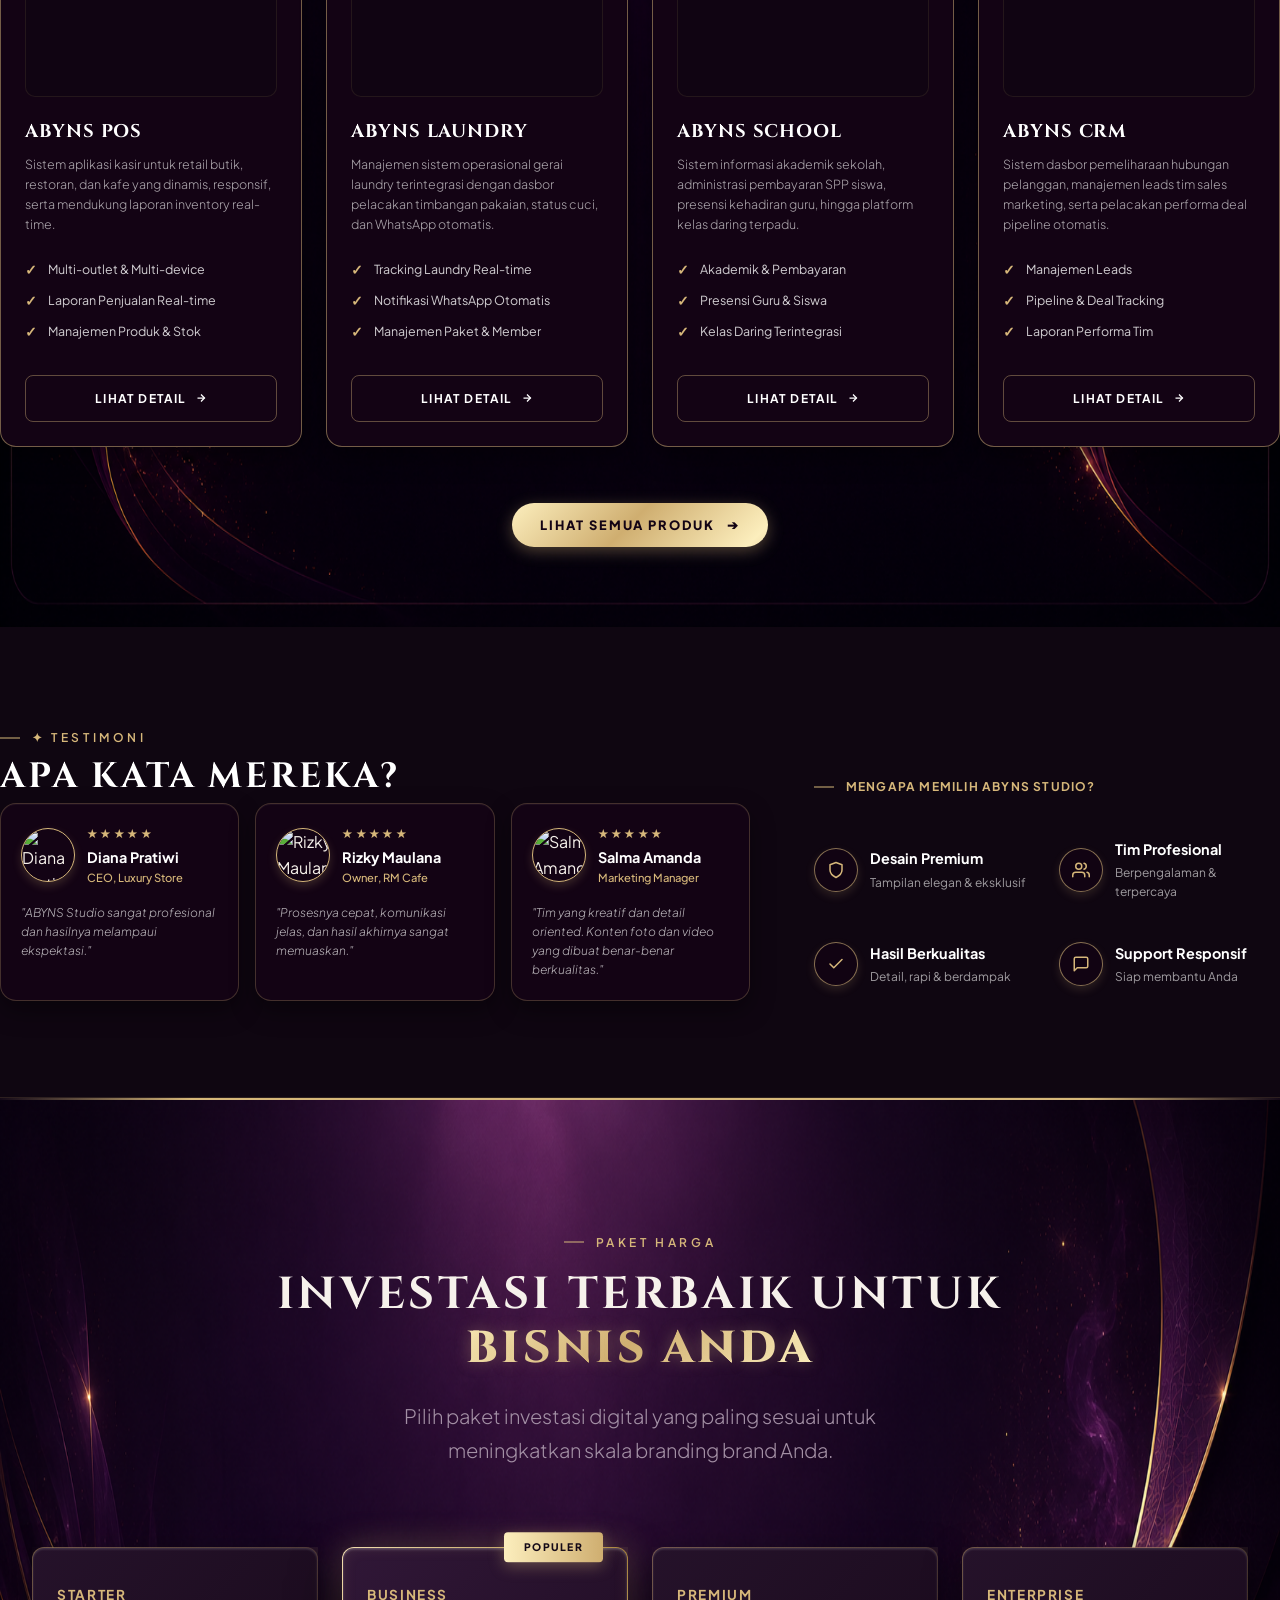
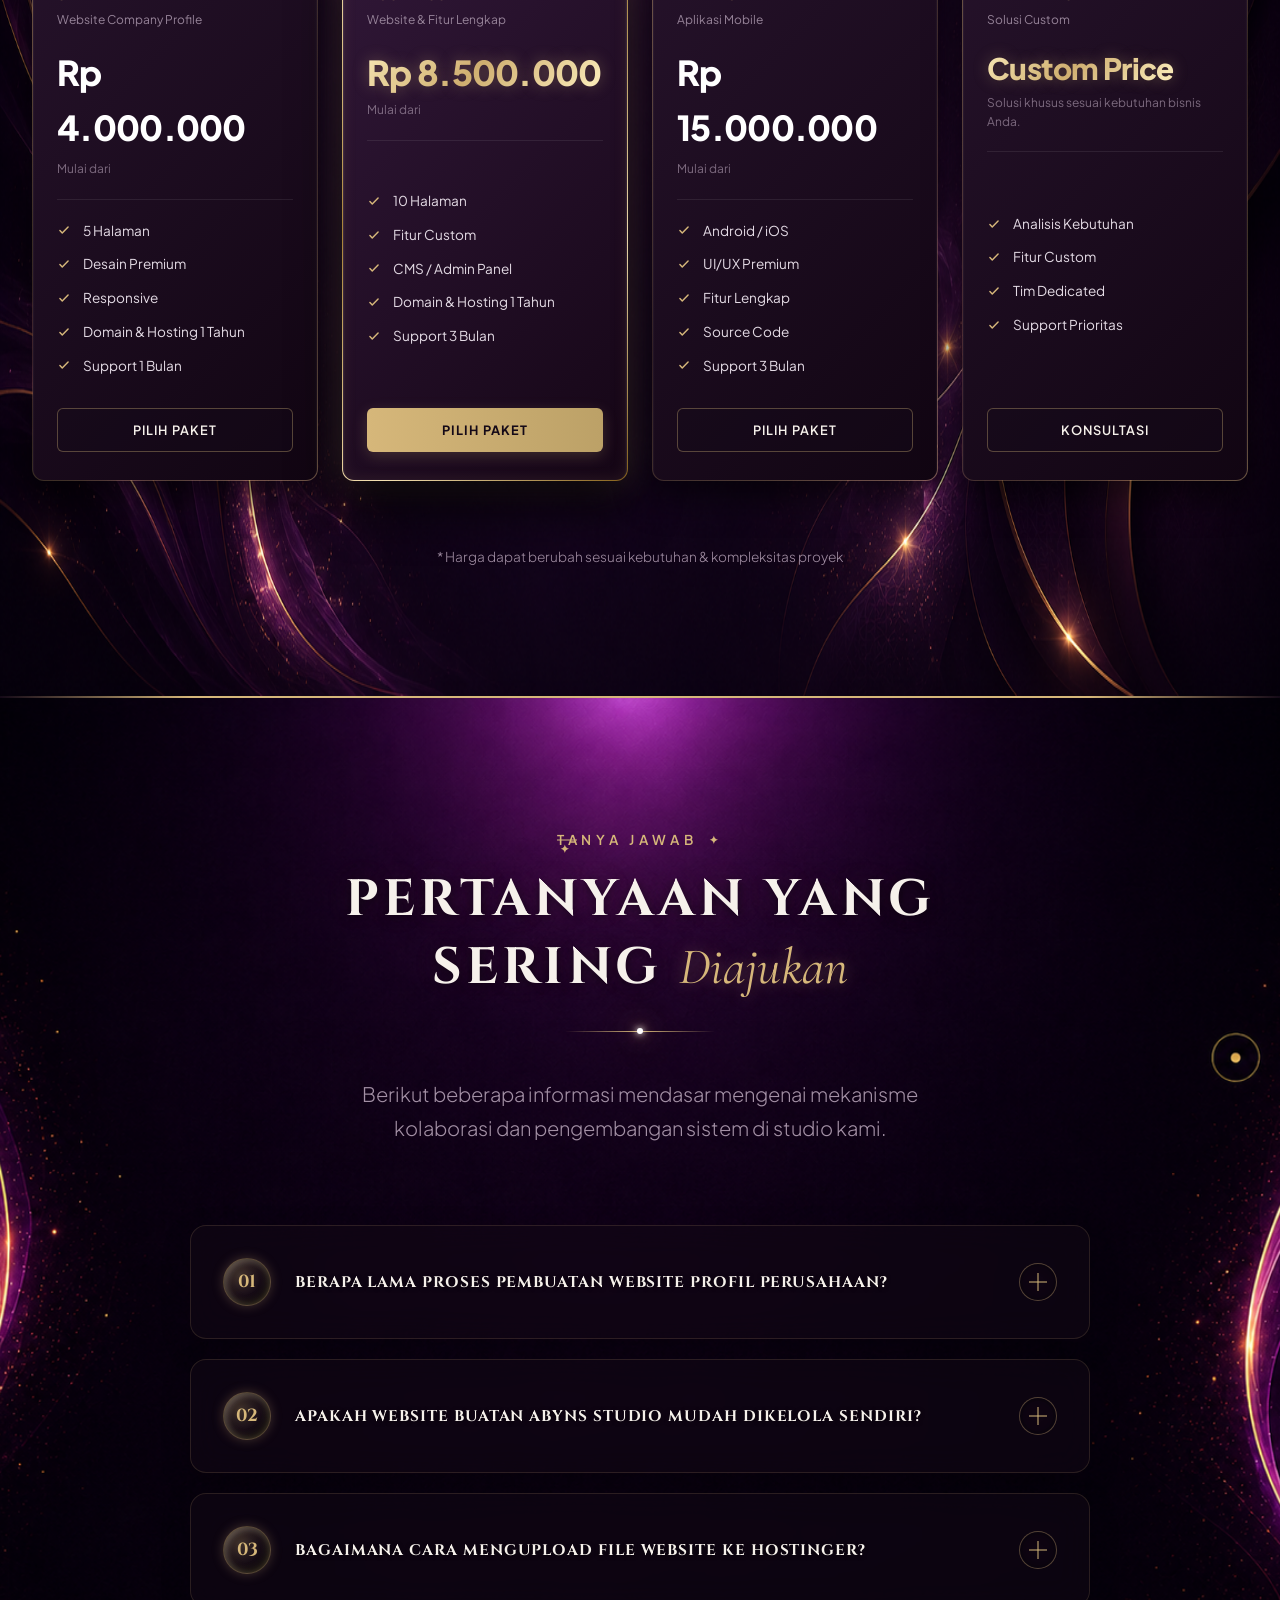
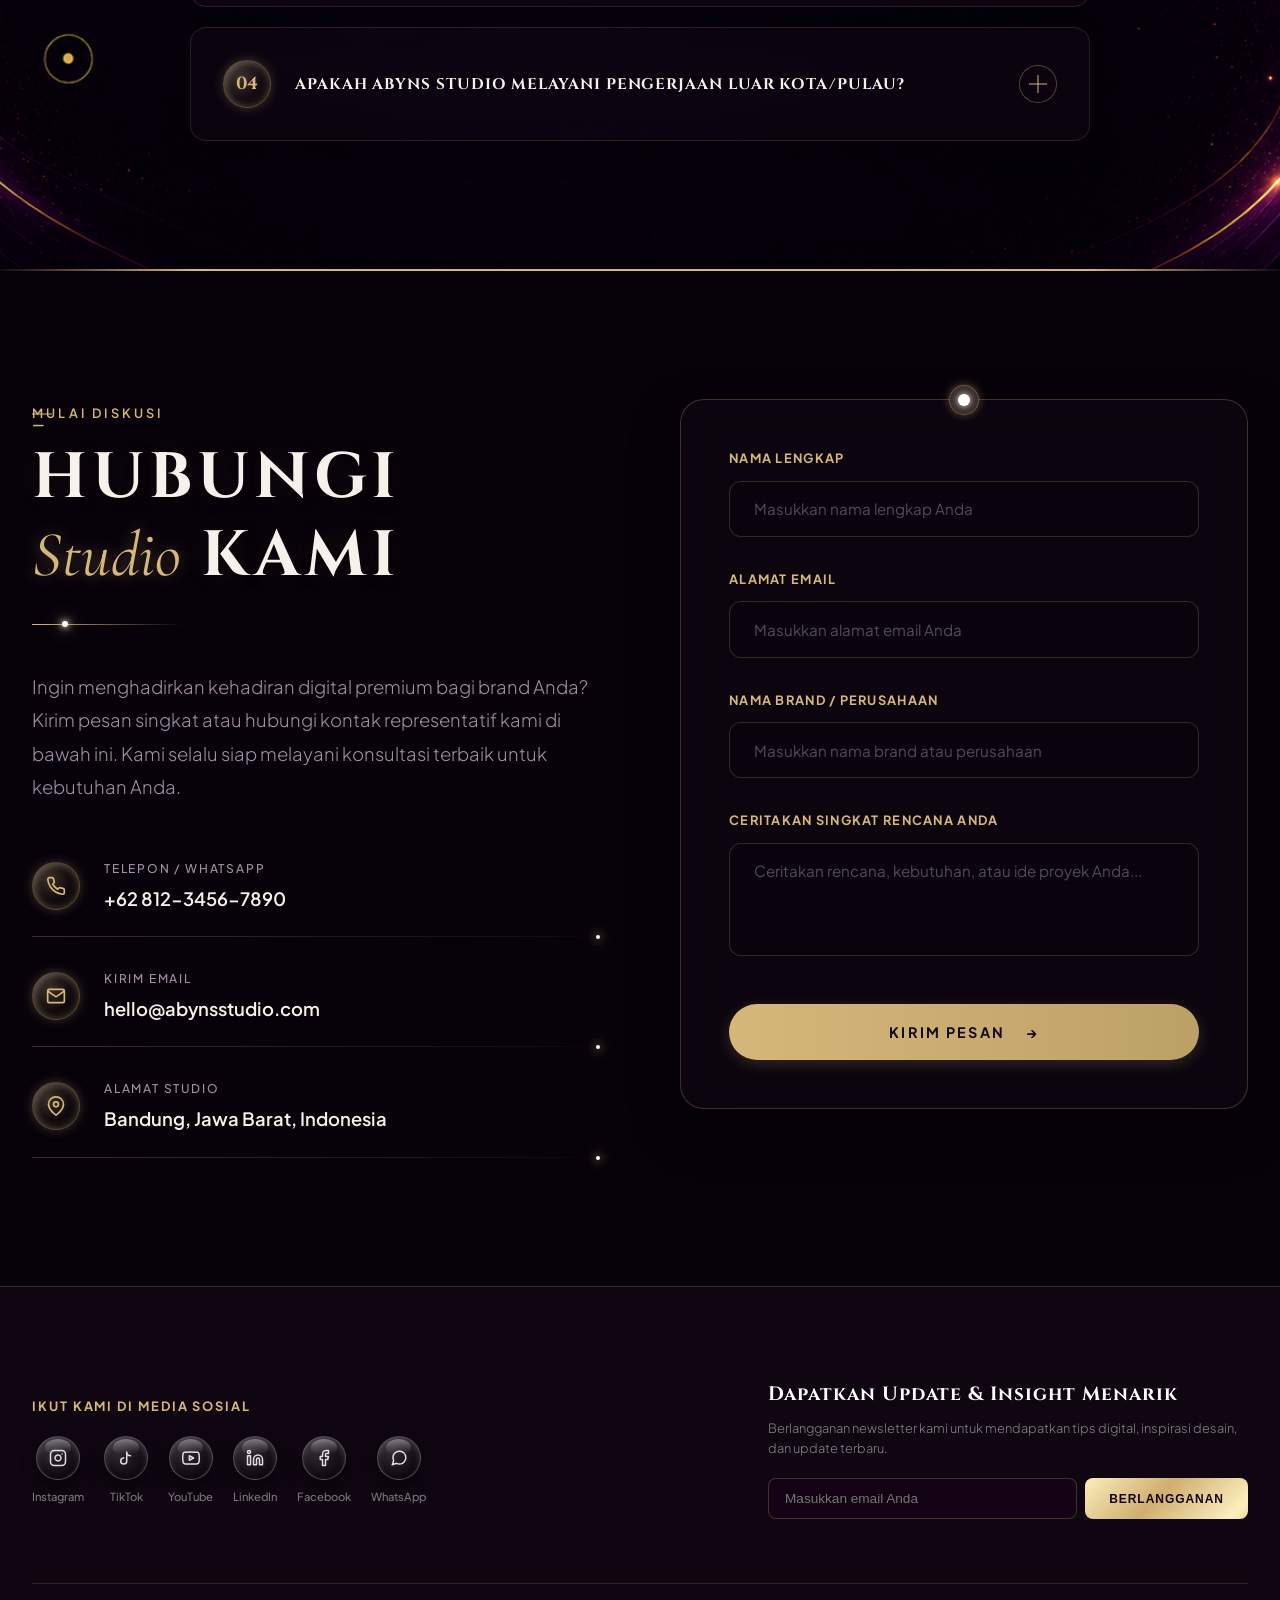
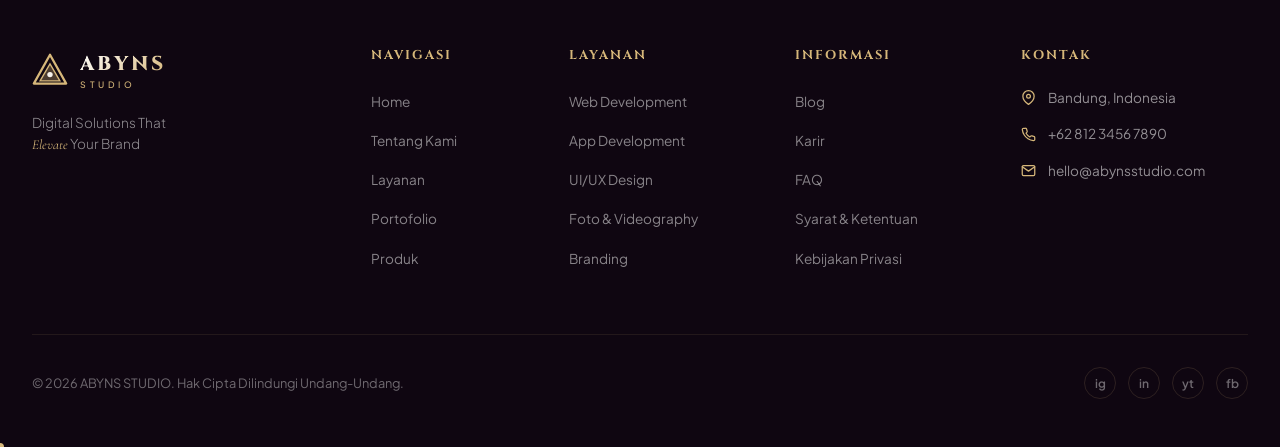
==== commit 6c249415: "update" ====
--- a/index.html
+++ b/index.html
@@ -24,6 +24,16 @@
     <link rel="stylesheet" href="css/components.css?v=2.3" />
     <link rel="stylesheet" href="css/animations.css?v=2.3" />
     <link rel="stylesheet" href="css/responsive.css?v=2.3" />
+    <style>
+      .section-contact {
+        background-image: url('assets/images/bg-contact.png') !important;
+        background-size: cover !important;
+        background-repeat: no-repeat !important;
+        background-position: center top !important;
+        background-attachment: fixed !important; /* anchors sizing to viewport, identical to full-page body background */
+        background-color: #07020a !important; /* fallback dark background */
+      }
+    </style>
   </head>
   <body>
     <!-- 1. Custom Interactive Cursor Follower -->
--- a/css/components.css
+++ b/css/components.css
@@ -4299,20 +4299,21 @@
 
 /* Services Page Horizontal Card */
 .services-page-card {
-  background: rgba(19, 9, 26, 0.4) !important;
-  backdrop-filter: blur(12px) !important;
+  background: rgba(19, 9, 26, 0.45) !important;
+  backdrop-filter: blur(15px) !important;
   border: 1px solid rgba(214, 183, 122, 0.18) !important;
   border-radius: 16px !important;
-  padding: 2.2rem 1.8rem !important;
-  display: flex;
-  flex-direction: row !important; /* Horizontal layout */
-  align-items: flex-start;
-  gap: 1.5rem !important;
-  min-height: 200px;
+  padding: 3.5rem 1.8rem 2.2rem !important; /* Top padding increased to make space for overlapping icon */
+  display: flex !important;
+  flex-direction: column !important; /* Changed to vertical column layout */
+  align-items: flex-start !important;
+  gap: 1.2rem !important;
+  min-height: 250px !important;
   transition: all 0.4s cubic-bezier(0.16, 1, 0.3, 1) !important;
   box-shadow: 0 15px 35px rgba(0, 0, 0, 0.5) !important;
-  position: relative;
-  overflow: visible;
+  position: relative !important;
+  overflow: visible !important; /* Essential for overlapping icon visibility */
+  margin-top: 2.2rem !important; /* Add top spacing for overlapping icon */
 }
 
 .services-page-card:hover {
@@ -4324,11 +4325,11 @@
 }
 
 .services-page-icon-box {
-  width: 70px !important;
-  height: 70px !important;
+  width: 74px !important;
+  height: 74px !important;
   border-radius: 50% !important;
   border: 1.5px solid var(--color-gold) !important;
-  background: rgba(21, 10, 28, 0.8) !important;
+  background: rgba(18, 7, 23, 0.95) !important;
   display: flex !important;
   align-items: center !important;
   justify-content: center !important;
@@ -4338,10 +4339,15 @@
     inset 0 1px 2px rgba(255, 255, 255, 0.05) !important;
   flex-shrink: 0 !important;
   transition: all 0.4s cubic-bezier(0.16, 1, 0.3, 1) !important;
+  position: absolute !important; /* Position absolute to overlap top border */
+  top: 0 !important;
+  left: 50% !important;
+  transform: translate(-50%, -50%) !important;
+  z-index: 5 !important;
 }
 
 .services-page-card:hover .services-page-icon-box {
-  transform: scale(1.08) !important;
+  transform: translate(-50%, -55%) scale(1.05) !important;
   border-color: #ffffff !important;
   color: #ffffff !important;
   box-shadow: 
